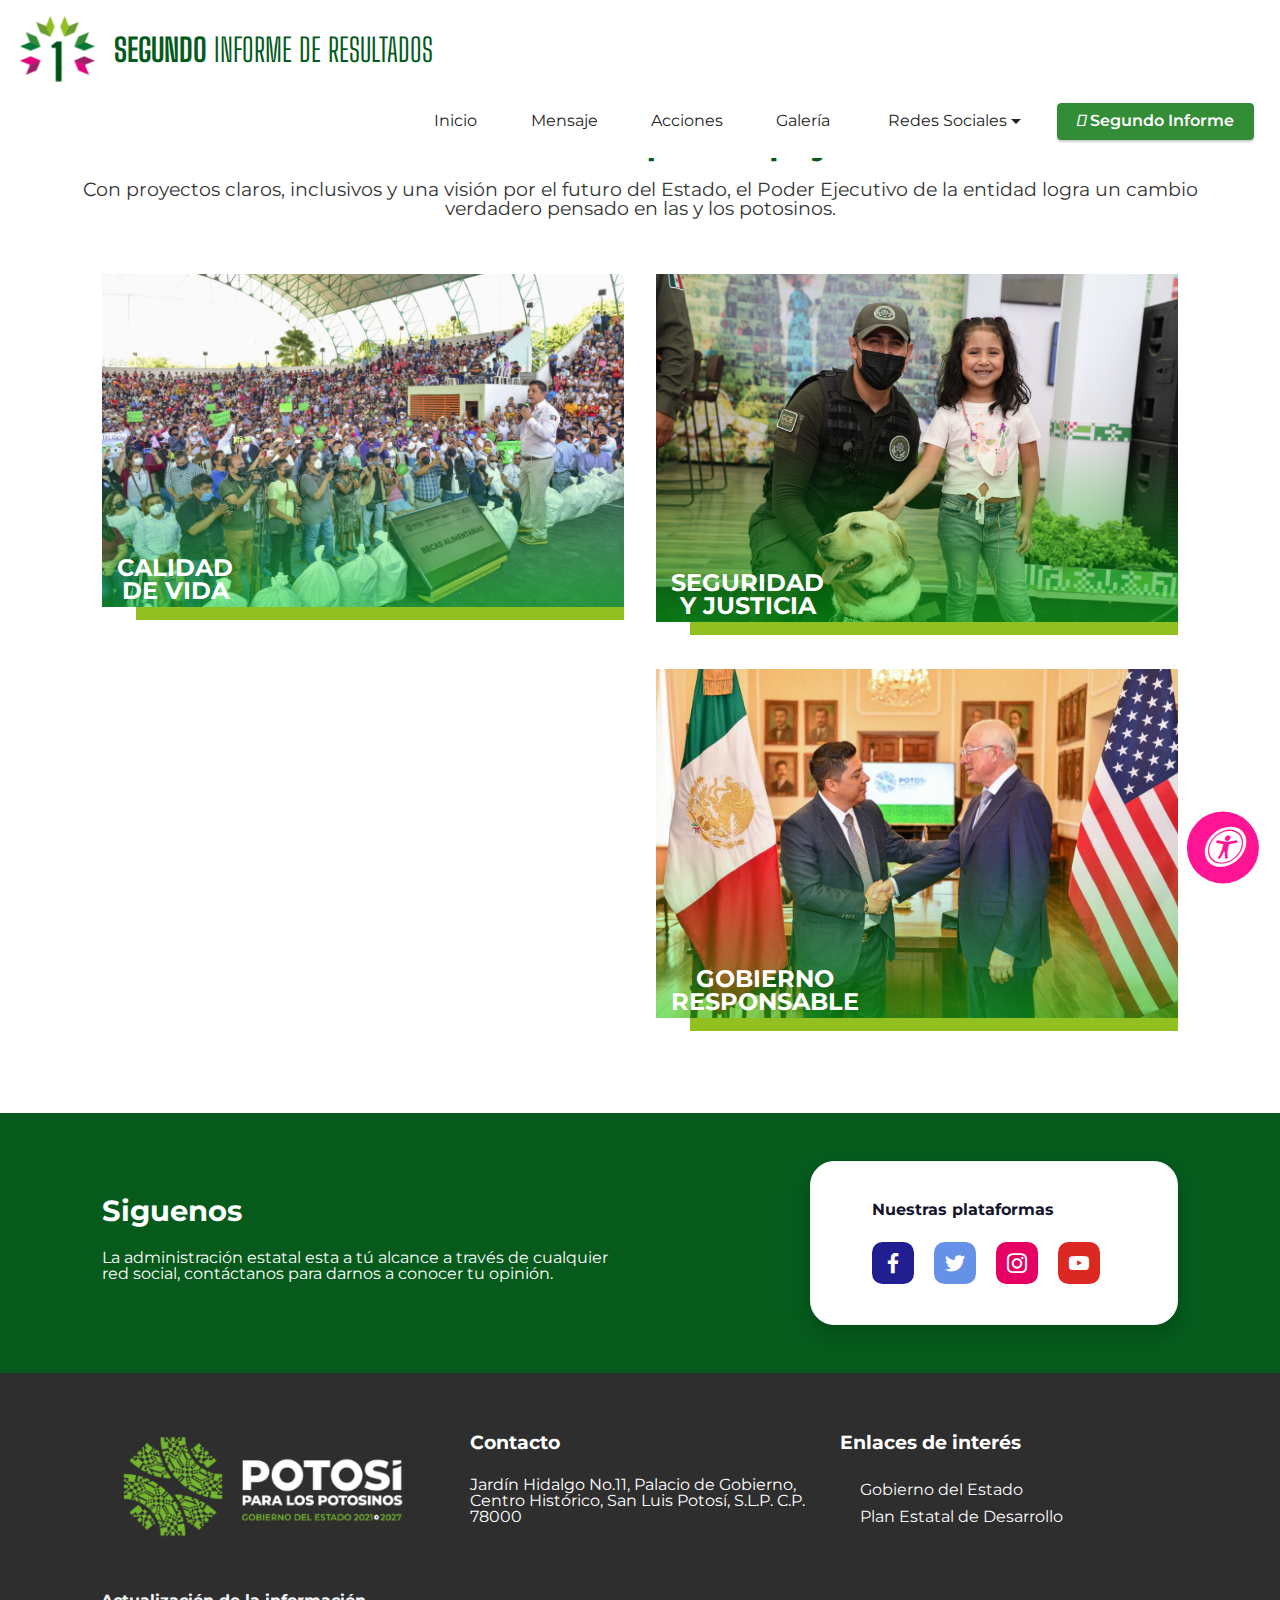
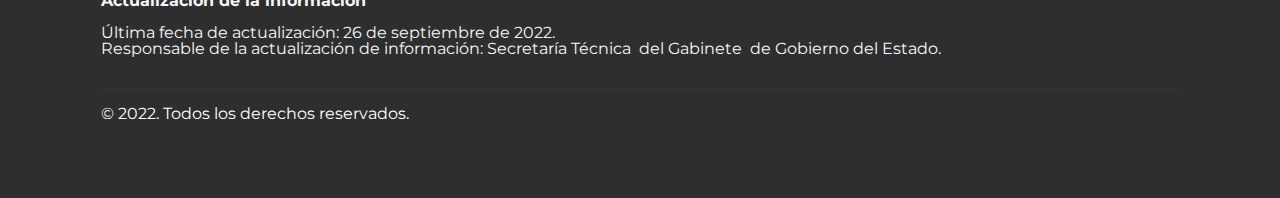
==== Acciones.html @ 7247e22e "Pagina prueba 2do informe" ====
<!DOCTYPE html>
<html  lang="es">
<head>
  
  <meta charset="UTF-8">
  <meta http-equiv="X-UA-Compatible" content="IE=edge">
  
  <meta name="twitter:card" content="summary_large_image"/>
  <meta name="twitter:image:src" content="">
  <meta property="og:image" content="">
  <meta name="twitter:title" content="Acciones">
  <meta name="viewport" content="width=device-width, initial-scale=1, minimum-scale=1">
  <link rel="shortcut icon" href="assets/images/logoinforme-360x360.png" type="image/x-icon">
  <meta name="description" content="">
  
  
  <title>Acciones</title>
  <link rel="stylesheet" href="assets/web/assets/mobirise-icons2/mobirise2.css">
  <link rel="stylesheet" href="assets/FontAwesome/css/font-awesome.css">
  <link rel="stylesheet" href="assets/tether/tether.min.css">
  <link rel="stylesheet" href="assets/bootstrap/css/bootstrap.min.css">
  <link rel="stylesheet" href="assets/bootstrap/css/bootstrap-grid.min.css">
  <link rel="stylesheet" href="assets/bootstrap/css/bootstrap-reboot.min.css">
  <link rel="stylesheet" href="assets/popup-overlay-plugin/style.css">
  <link rel="stylesheet" href="assets/dropdown/css/style.css">
  <link rel="stylesheet" href="assets/socicon/css/styles.css">
  <link rel="stylesheet" href="assets/recaptcha.css">
  <link rel="preload" href="https://fonts.googleapis.com/css?family=Montserrat:100,200,300,400,500,600,700,800,900,100i,200i,300i,400i,500i,600i,700i,800i,900i&display=swap" as="style" onload="this.onload=null;this.rel='stylesheet'">
  <noscript><link rel="stylesheet" href="https://fonts.googleapis.com/css?family=Montserrat:100,200,300,400,500,600,700,800,900,100i,200i,300i,400i,500i,600i,700i,800i,900i&display=swap"></noscript>
  <link rel="preload" as="style" href="assets/mobirise/css/mbr-additional.css"><link rel="stylesheet" href="assets/mobirise/css/mbr-additional.css" type="text/css">
  
  
  <link rel="stylesheet" href="https://cdnjs.cloudflare.com/ajax/libs/font-awesome/6.1.0/css/all.min.css" integrity="sha512-10/jx2EXwxxWqCLX/hHth/vu2KY3jCF70dCQB8TSgNjbCVAC/8vai53GfMDrO2Emgwccf2pJqxct9ehpzG+MTw==" crossorigin="anonymous" referrerpolicy="no-referrer" />

<link rel="stylesheet" href="https://cdnjs.cloudflare.com/ajax/libs/font-awesome/6.1.0/css/fontawesome.min.css" integrity="sha512-KVdV5HNnN1f6YOANbRuNxyCnqyPICKUmQusEkyeRg4X0p8K1xCdbHs32aA7pWo6WqMZk0wAzl29cItZh8oBPYQ==" crossorigin="anonymous" referrerpolicy="no-referrer" />

<link rel="stylesheet" href="./assets/theme/css/custom/mystyle.css">

<link href="https://cdn.jsdelivr.net/npm/gridjs/dist/theme/mermaid.min.css" rel="stylesheet">

<script src="./assets/theme/js/custom/videos.js"></script>

<script src="https://cdn.jsdelivr.net/npm/gridjs/dist/gridjs.umd.js"></script>

<link rel="stylesheet" href="./assets/theme/css/custom/jsound.css" type="text/css" media="all">

<link rel="stylesheet" href="./assets/theme/css/custom/asb.css" type="text/css" media="all">

<link rel="stylesheet" href="https://cdn.datatables.net/1.11.5/css/dataTables.bootstrap4.min.css" type="text/css">

<link rel="stylesheet" type="text/css" href="https://cdn.datatables.net/rowreorder/1.2.8/css/rowReorder.dataTables.min.css">

<link rel="stylesheet" type="text/css" href="https://cdn.datatables.net/responsive/2.2.9/css/responsive.dataTables.min.css">

<link rel="stylesheet" href="./assets/theme/css/custom/grid-gallery.css" type="text/css" media="all">


<link rel="stylesheet" href="./assets/theme/css/custom/venobox.css" type="text/css" media="all">

<link rel="stylesheet" href="https://fonts.googleapis.com/css?family=Big+Shoulders+Display:100,200,300,400,500,600,700,800,900&display=swap" as="style" onload="this.onload=null;this.rel='stylesheet'">
  

</head>
<body>

<!-- Analytics -->
<!-- Google tag (gtag.js) --> <script async src="https://www.googletagmanager.com/gtag/js?id=G-B7KTSKETK7"></script> <script> window.dataLayer = window.dataLayer || []; function gtag(){dataLayer.push(arguments);} gtag('js', new Date()); gtag('config', 'G-B7KTSKETK7'); </script>

<!-- Google tag (gtag.js) --> <script async src="https://www.googletagmanager.com/gtag/js?id=G-ZQW154LK5V"></script> <script> window.dataLayer = window.dataLayer || []; function gtag(){dataLayer.push(arguments);} gtag('js', new Date()); gtag('config', 'G-ZQW154LK5V'); </script>
<!-- /Analytics -->


  
  <section class="menu cid-teABCRlUrx" once="menu" id="menu2-fk">

    
    

    <nav class="navbar navbar-dropdown navbar-fixed-top navbar-expand-lg">
        <div class="navbar-brand">
            <span class="navbar-logo">
                <a href="index.html">
                    <img src="assets/images/logoinforme-360x360.png" alt="" style="height: 5.3rem;">
                </a>
            </span>
           <span class="navbar-caption-wrap"><a class="navbar-caption text-primary display-2" href="index.html"><strong>SEGUNDO&nbsp;</strong>INFORME DE RESULTADOS</a></span>
        </div>
        <button class="navbar-toggler" type="button" data-toggle="collapse" data-target="#navbarSupportedContent" aria-controls="navbarNavAltMarkup" aria-expanded="false" aria-label="Toggle navigation">
            <div class="hamburger">
                <span></span>
                <span></span>
                <span></span>
                <span></span>
            </div>
        </button>
      <div class="collapse navbar-collapse" id="navbarSupportedContent">
            <ul class="navbar-nav nav-dropdown" data-app-modern-menu="true"><li class="nav-item">
                    <a class="nav-link link text-black text-primary header1 cabecera1 mbr-semibold display-4" href="index.html">Inicio</a>
                </li>
                <li class="nav-item"><a class="nav-link link text-black text-primary header2 cabecera2 display-4" href="mensaje.html" aria-expanded="false">Mensaje</a></li><li class="nav-item"><a class="nav-link link text-black text-primary header2 cabecera display-4" href="Acciones.html" aria-expanded="false">Acciones</a></li>
                <li class="nav-item">
                    <a class="nav-link link text-black text-primary header3 cabecera3 display-4" href="Galeria.html" aria-expanded="false">Galería&nbsp;</a>
                </li><li class="nav-item dropdown"><a class="nav-link link text-black text-primary dropdown-toggle header9 cabecera4 display-4" href="#" aria-expanded="false" data-toggle="dropdown-submenu">Redes Sociales</a><div class="dropdown-menu"><a class="text-black text-primary dropdown-item header10 display-4" href="https://www.facebook.com/GobEdoSLP" aria-expanded="false">Facebook</a><a class="text-black text-primary dropdown-item header11 display-4" href="https://twitter.com/GobEdoSLP" aria-expanded="false">Twitter&nbsp;</a><a class="text-black text-primary dropdown-item header12 display-4" href="https://www.instagram.com/gobedoslp/?hl=es" aria-expanded="false">Instagram</a><a class="text-black text-primary dropdown-item header12 display-4" href="https://www.youtube.com/c/GobiernodelEstadoSanLuisPotosi" aria-expanded="false">Youtube</a></div></li></ul>
            
            <div class="navbar-buttons mbr-section-btn header13"><a class="btn btn-sm btn-secondary display-4" href="#" data-toggle="modal" data-bs-toggle="modal" data-target="#mbr-popup-g0" data-bs-target="#mbr-popup-g0"><i class="fa-solid fa-download"></i>&nbsp;Segundo Informe</a></div>
      </div>
    </nav>
</section>

<section class="article1 cid-tin61GkHq0" id="article1-2s0">

    

    

    <div class="container-fluid">
        <div class="row">
            <div class="col-12">
                <h3 class="mbr-section-subtitle mbr-fonts-style display-1"><span style="font-style: normal;"><strong><br>El Gobierno que te apoya</strong></span></h3>
                <h3 class="mbr-section-title mbr-fonts-style display-5">Con proyectos claros, inclusivos y una visión por el futuro del Estado, el Poder Ejecutivo de la entidad logra un cambio verdadero pensado en las y los potosinos.</h3>
            </div>
        </div>
    </div>
</section>

<section class="gallery6 mbr-gallery cid-tiyWsyxC08" id="gallery6-2t2">
    
    


    

    <div class="container">
        <div class="row">
            <div class="col-12">
                
            </div>
        </div>
    </div>

    <div class="container">
        <div class="row mbr-gallery mt-5">
            <div class="col-12 col-md-6 col-lg-6 item gallery-image active">
                <a href="calidad-vida-slp.html">
                <div class="item-wrapper container-texto-imagen img-gradient">
                    <img class="w-100" src="assets/images/01-menos-pobreza-portada-1076x686.jpg" alt="" data-slide-to="0" data-bs-slide-to="0">
                    <div class="bottom-left mbr-section-title mbr-bold mbr-fonts-style display-2">CALIDAD<br> DE  VIDA</div>
                    
                </div>
                    </a>
                <h6 class="mbr-item-subtitle mbr-fonts-style align-center mb-2 mt-2 display-7"></h6>
            </div><div class="col-12 col-md-6 col-lg-6 item gallery-image">
             <a href="paz-justicia-slp.html">
                <div class="item-wrapper container-texto-imagen img-gradient">
                   <img class="w-100" src="assets/images/portada.jpg" alt="" data-slide-to="1" data-bs-slide-to="1">
                    <div class="bottom-left mbr-section-title mbr-bold mbr-fonts-style display-2">SEGURIDAD <br>Y JUSTICIA</div>
                   
                </div>
                 </a>
                <h6 class="mbr-item-subtitle mbr-fonts-style align-center mb-2 mt-2 display-7"></h6>
            </div><div class="col-12 col-md-6 col-lg-6 item gallery-image">
             <a href="desarrollo-economia-slp.html">
                <div class="item-wrapper container-texto-imagen img-gradient">
                   <img class="w-100" src="assets/images/003-portada.jpg" alt="" data-slide-to="2" data-bs-slide-to="2">
                    <div class="bottom-left mbr-section-title mbr-bold mbr-fonts-style display-2">DESARROLLO <br>ECONOMICO</div>
                   
                </div>
                 </a>
                <h6 class="mbr-item-subtitle mbr-fonts-style align-center mb-2 mt-2 display-7"></h6>
            </div>
            
            
            <div class="col-12 col-md-6 col-lg-6 item gallery-image">
                <a href="gobierno-responsable-slp.html">
                <div class="item-wrapper container-texto-imagen img-gradient">
                    <img class="w-100" src="assets/images/portada-gobierno-responsable.jpg" alt="" data-slide-to="3" data-bs-slide-to="3">
                    <div class="bottom-left mbr-section-title mbr-bold mbr-fonts-style display-2">GOBIERNO <br>RESPONSABLE</div>
                   
                </div>
                    </a>
                <h6 class="mbr-item-subtitle mbr-fonts-style align-center mb-2 mt-2 display-7"></h6>
            </div>
        </div>

        <div class="modal mbr-slider" tabindex="-1" role="dialog" aria-hidden="true" id="tOsd5B1Y1N-modal">
            <div class="modal-dialog" role="document">
                <div class="modal-content">
                    <div class="modal-body">
                        <div class="carousel slide" id="lb-tOsd5B1Y1N" data-interval="5000">
                            <div class="carousel-inner">
                                <div class="carousel-item active">
                                    <img class="d-block w-100" src="assets/images/01-menos-pobreza-portada-1076x686.jpg" alt="">
                                </div><div class="carousel-item">
                                    <img class="d-block w-100" src="assets/images/portada.jpg" alt="">
                                </div><div class="carousel-item">
                                    <img class="d-block w-100" src="assets/images/003-portada.jpg" alt="">
                                </div>
                                
                                
                                <div class="carousel-item">
                                    <img class="d-block w-100" src="assets/images/portada-gobierno-responsable.jpg" alt="">
                                </div><div class="carousel-item">
                                    <img class="d-block w-100" src="file:///home/usi/.config/Mobirise.com/Mobirise/usi_002edesarrollo_0040sanluispotosi_002egob_002emx/addons/goalm5/components/gallery6/false" alt="">
                                </div><div class="carousel-item">
                                    <img class="d-block w-100" src="file:///home/usi/.config/Mobirise.com/Mobirise/usi_002edesarrollo_0040sanluispotosi_002egob_002emx/addons/goalm5/components" alt="">
                                </div>
                            </div>
                            <ol class="carousel-indicators">
                                <li data-slide-to="0" class="active" data-target="#lb-tOsd5B1Y1N" data-bs-slide-to="0"></li>
                                <li data-slide-to="1" data-target="#lb-tOsd5B1Y1N" data-bs-slide-to="1"></li>
                                <li data-slide-to="2" data-target="#lb-tOsd5B1Y1N" data-bs-slide-to="2"></li>
                                <li data-slide-to="3" data-target="#lb-tOsd5B1Y1N" data-bs-slide-to="3"></li><li data-slide-to="4" data-bs-slide-to="4" data-target="#lb-tOsd5B1Y1N"></li><li data-slide-to="5" data-bs-slide-to="5" data-target="#lb-tOsd5B1Y1N"></li>
                            </ol>
                            <a role="button" href="" class="close" data-dismiss="modal" aria-label="Close">
                            </a>
                            <a class="carousel-control-prev carousel-control" role="button" data-slide="prev" href="#lb-tOsd5B1Y1N">
                                <span class="mobi-mbri mobi-mbri-arrow-prev" aria-hidden="true"></span>
                                <span class="sr-only">Previous</span>
                            </a>
                            <a class="carousel-control-next carousel-control" role="button" data-slide="next" href="#lb-tOsd5B1Y1N">
                                <span class="mobi-mbri mobi-mbri-arrow-next" aria-hidden="true"></span>
                                <span class="sr-only">Next</span>
                            </a>
                        </div>
                    </div>
                </div>
            </div>
        </div>
    </div>
</section>

<section data-bs-version="5.1" class="features12 cid-tfEaxWrBeh" id="features12-ig">
    

    

    <div class="container">
        <div class="row justify-content-between">
            <div class="col-12 col-lg left">
                <h3 class="mbr-section-title mbr-fonts-style display-2"><strong>Siguenos</strong></h3>
                <h3 class="mbr-section-subtitle mbr-fonts-style display-4">
                    La administración estatal esta a tú alcance a través de cualquier red social, contáctanos para darnos a conocer tu opinión.</h3>
            </div>
            <div class="col-12 col-lg-auto">
                <div class="shadow">
                    <h5 class="card-text mbr-fonts-style display-7"><strong>Nuestras plataformas</strong></h5>

                    <div class="mbr-social-likes">
                        <span class="btn btn-social socicon-bg-youtube youtube mx-2">
                            <a href="https://www.facebook.com/GobEdoSLP"><span class="mbr-iconfont socicon-facebook socicon"></span></a>
                        </span>
                        <span class="btn btn-social socicon-bg-facebook facebook mx-2">
                            <a href="https://twitter.com/GobEdoSLP"><span class="mbr-iconfont socicon-twitter socicon"></span></a>
                        </span>
                        <span class="btn btn-social twitter socicon-bg-twitter mx-2">
                            <a href="https://www.instagram.com/gobedoslp/?hl=es"><span class="mbr-iconfont socicon-instagram socicon"></span></a>
                        </span>
                        <span class="btn btn-social pinterest socicon-bg-pinterest mx-2">
                            <a href="https://www.youtube.com/c/GobiernodelEstadoSanLuisPotosi"><span class="mbr-iconfont socicon-youtube socicon" style="color: rgb(255, 255, 255); fill: rgb(255, 255, 255);"></span></a>
                        </span>
                        
                    </div>
                </div>
            </div>
        </div>
    </div>
</section>

<section class="footer1 businessm4_footer1 cid-teABCQ9hAd" id="footer1-fj">

	

	

	<div class="container">
		<div class="media-container-row content text-white">
			<div class="col-12 col-lg-4 col-md-4">
				<div class="media-wrap">
					<a href="index.html">
						<img src="assets/images/logo-prueba2-1-378x128.png" alt="">
					</a>
				</div>
				
			</div>
			<div class="col-12 col-lg-3 mbr-fonts-style mbr-black col-lg-4 col-md-4">
				<h5 class="pb-3 column-title display-5"><strong>
					Contacto</strong></h5>
				<div class="contact-list display-7">
					
					
				<div class="list-item">
						
						<p>Jardín Hidalgo No.11, Palacio de Gobierno, Centro Histórico, San Luis Potosí, S.L.P. C.P. 78000</p>
					</div></div>
			</div>
			<div class="col-12 col-lg-3 mbr-fonts-style mbr-black col-lg-4 col-md-4">
				<h5 class="pb-3 column-title display-5"><strong>Enlaces de interés</strong></h5>
				<div class="mbr-text mbr-fonts-style display-7">
					<ul class="list">
						<li><a href="https://slp.gob.mx/sitionuevo/Paginas/Inicio.aspx" class="text-white" target="_blank">Gobierno del Estado</a></li><li><a href="https://ped.slp.gob.mx/" class="text-white" target="_blank">Plan Estatal de Desarrollo</a></li>
					</ul>
				</div>
			</div>
			
		</div>
        
        <div class="media-container-row content text-white pt-3">
		
			<div class="col-12 mbr-fonts-style mbr-black">
			
				<div class="contact-list display-7 ">
                    <!-- style="padding-right: 6rem!important" -->
                    <p class="mbr-fonts-style mbr-black logo-subtitle display-7 pf2"><strong>Actualización de la información</strong><strong><br></strong><br>Última fecha de actualización: 26 de septiembre de 2022.<br>Responsable de la actualización de información: Secretaría Técnica&nbsp; del Gabinete&nbsp; de Gobierno del Estado.</p>
					
                </div>
			</div>
			
			
		</div>

		<div class="footer-lower">
			<div class="media-container-row">
				<div class="col-sm-12">
					<hr>
				</div>
			</div>
			<div class="media-container-row mbr-black">
				<div class="col-sm-6 copyright">
					<p class="mbr-fonts-style display-7">© 2022. Todos los derechos reservados.</p>
				</div>
				<div class="col-md-6">
					
				</div>
			</div>
		</div>
	</div>
</section>

<div class="modal mbr-popup cid-teDXs1F2M5 fade" tabindex="-1" role="dialog" data-overlay-color="#000000" data-overlay-opacity="0.8" id="mbr-popup-g0" aria-hidden="true">
        <div class="modal-dialog modal-dialog-centered" role="document">
            <div class="modal-content">
                <div class="container position-static margin-center-pos">
                    <div class="modal-header pb-0">
                        <h5 class="modal-title mbr-fonts-style display-2"><strong>Descargar</strong><br></h5>
                        <button type="button" class="close d-flex" data-dismiss="modal" data-bs-dismiss="modal" aria-label="Close">
                            <svg version="1.1" xmlns="http://www.w3.org/2000/svg" width="23" height="23" viewBox="0 0 23 23" fill="currentColor">
                                <path d="M13.4 12l10.3 10.3-1.4 1.4L12 13.4 1.7 23.7.3 22.3 10.6 12 .3 1.7 1.7.3 12 10.6 22.3.3l1.4 1.4L13.4 12z">
                                </path>
                            </svg>
                        </button>
                    </div>

                    <div class="modal-body">
                        <p class="mbr-text mbr-fonts-style display-7">Versión del documento</p>

                        <div>
                            
                            

                            
                        </div>
                    </div>

                    <div class="modal-footer pt-0">
                        <div class="mbr-section-btn"><a class="btn btn-md btn-primary display-4" href="https://informegobierno1.s3.amazonaws.com/informe_cualitativo.pdf" target="_blank">&nbsp;INFORME&nbsp;CUALITATIVO     </a></div>
                                                <div class="mbr-section-btn"><a class="btn btn-md btn-primary display-4" href="https://informegobierno1.s3.amazonaws.com/informe_cuantitativo.pdf" target="_blank">INFORME CUANTITATIVO     </a></div>
                    </div>
                </div>
            </div>
        </div>
    </div>


<script src="assets/web/assets/jquery/jquery.min.js"></script>
  <script src="assets/popper/popper.min.js"></script>
  <script src="assets/tether/tether.min.js"></script>
  <script src="assets/bootstrap/js/bootstrap.min.js"></script>
  <script src="assets/smoothscroll/smooth-scroll.js"></script>
  <script src="assets/dropdown/js/nav-dropdown.js"></script>
  <script src="assets/dropdown/js/navbar-dropdown.js"></script>
  <script src="assets/touchswipe/jquery.touch-swipe.min.js"></script>
  <script src="assets/popup-plugin/script.js"></script>
  <script src="assets/popup-overlay-plugin/script.js"></script>
  <script src="assets/theme/js/script.js"></script>
  <script src="assets/formoid.min.js"></script>
  
  
  
  <script src="./assets/theme/js/custom/my.js"></script>

 

  <script type="text/javascript" src="./assets/theme/js/custom/asb.js"></script>


<script src="https://cdnjs.cloudflare.com/ajax/libs/chartjs-plugin-datalabels/2.0.0/chartjs-plugin-datalabels.min.js" integrity="sha512-R/QOHLpV1Ggq22vfDAWYOaMd5RopHrJNMxi8/lJu8Oihwi4Ho4BRFeiMiCefn9rasajKjnx9/fTQ/xkWnkDACg==" crossorigin="anonymous" referrerpolicy="no-referrer"></script>
  <script type="text/javascript">
    $('.jsound-1').jSound({        mini: true
    });
    $('.jsound-2').jSound({
        theme: 'dark'
    });
    $('.jsound-3').jSound({
        mini: true
    });
    </script>
<script type="text/javascript" src="./assets/theme/js/custom/venobox.min.js"></script>
        <script>
            $(document).ready(function(){
                $('.venobox').venobox({
                    closeColor: '#f4f4f4',
                    spinColor: '#f4f4f4',
                    arrowsColor: '#f4f4f4',
                    closeBackground: '#17191D',
                    overlayColor: 'rgba(23,25,29,0.8)'
                }); 
            });
        </script>
  <!-- jQuery für Bildwechsel -->
<script type="text/javascript" src="https://cdnjs.cloudflare.com/ajax/libs/hammer.js/2.0.8/hammer.min.js"></script>
<script type="text/javascript" src="https://www.mobirise-tutorials.com/LawyerM4-Tutorials/assets-image/js/jquery.images-compare.js"></script>
<script type="text/javascript">
    $(function () {
        var imagesCompareElement = $('.js-img-compare').imagesCompare();
        var imagesCompare = imagesCompareElement.data('imagesCompare');
        var events = imagesCompare.events();
        imagesCompare.on(events.changed, function (event) {
            console.log(events.changed);
            console.log(event.ratio);
            if (event.ratio < 0.4) {
                console.log('We see more than half of the back image');
            }
            if (event.ratio > 0.6) {
                console.log('We see more than half of the front image');
            }
            if (event.ratio <= 0) {
                console.log('We see completely back image');
            }
            if (event.ratio >= 1) {
                console.log('We see completely front image');
            }
        });
        $('.js-front-btn').on('click', function (event) {
            event.preventDefault();
            imagesCompare.setValue(1, true);
        });
        $('.js-back-btn').on('click', function (event) {
            event.preventDefault();
            imagesCompare.setValue(0, true);
        });
        $('.js-toggle-btn').on('click', function (event) {
            event.preventDefault();
            if (imagesCompare.getValue() >= 0 && imagesCompare.getValue() < 1) {
                imagesCompare.setValue(1, true);
            } else {
                imagesCompare.setValue(0, true);
            }
        });
    });
</script>

</body>
</html>
---- assets/web/assets/mobirise-icons2/mobirise2.css ----
@font-face {
  font-family: 'Moririse2';
  font-display: swap;
  src:  url('mobirise2.eot?f2bix4');
  src:  url('mobirise2.eot?f2bix4#iefix') format('embedded-opentype'),
    url('mobirise2.ttf?f2bix4') format('truetype'),
    url('mobirise2.woff?f2bix4') format('woff'),
    url('mobirise2.svg?f2bix4#mobirise2') format('svg');
  font-weight: normal;
  font-style: normal;
}

[class^="mobi-"], [class*=" mobi-"] {
  /* use !important to prevent issues with browser extensions that change fonts */
  font-family: 'Moririse2' !important;
  speak: none;
  font-style: normal;
  font-weight: normal;
  font-variant: normal;
  text-transform: none;
  line-height: 1;

  /* Better Font Rendering =========== */
  -webkit-font-smoothing: antialiased;
  -moz-osx-font-smoothing: grayscale;
}

.mobi-mbri-add-submenu:before {
  content: "\e900";
}
.mobi-mbri-alert:before {
  content: "\e901";
}
.mobi-mbri-align-center:before {
  content: "\e902";
}
.mobi-mbri-align-justify:before {
  content: "\e903";
}
.mobi-mbri-align-left:before {
  content: "\e904";
}
.mobi-mbri-align-right:before {
  content: "\e905";
}
.mobi-mbri-android:before {
  content: "\e906";
}
.mobi-mbri-apple:before {
  content: "\e907";
}
.mobi-mbri-arrow-down:before {
  content: "\e908";
}
.mobi-mbri-arrow-next:before {
  content: "\e909";
}
.mobi-mbri-arrow-prev:before {
  content: "\e90a";
}
.mobi-mbri-arrow-up:before {
  content: "\e90b";
}
.mobi-mbri-bold:before {
  content: "\e90c";
}
.mobi-mbri-bookmark:before {
  content: "\e90d";
}
.mobi-mbri-bootstrap:before {
  content: "\e90e";
}
.mobi-mbri-briefcase:before {
  content: "\e90f";
}
.mobi-mbri-browse:before {
  content: "\e910";
}
.mobi-mbri-bulleted-list:before {
  content: "\e911";
}
.mobi-mbri-calendar:before {
  content: "\e912";
}
.mobi-mbri-camera:before {
  content: "\e913";
}
.mobi-mbri-cart-add:before {
  content: "\e914";
}
.mobi-mbri-cart-full:before {
  content: "\e915";
}
.mobi-mbri-cash:before {
  content: "\e916";
}
.mobi-mbri-change-style:before {
  content: "\e917";
}
.mobi-mbri-chat:before {
  content: "\e918";
}
.mobi-mbri-clock:before {
  content: "\e919";
}
.mobi-mbri-close:before {
  content: "\e91a";
}
.mobi-mbri-cloud:before {
  content: "\e91b";
}
.mobi-mbri-code:before {
  content: "\e91c";
}
.mobi-mbri-contact-form:before {
  content: "\e91d";
}
.mobi-mbri-credit-card:before {
  content: "\e91e";
}
.mobi-mbri-cursor-click:before {
  content: "\e91f";
}
.mobi-mbri-cust-feedback:before {
  content: "\e920";
}
.mobi-mbri-database:before {
  content: "\e921";
}
.mobi-mbri-delivery:before {
  content: "\e922";
}
.mobi-mbri-desktop:before {
  content: "\e923";
}
.mobi-mbri-devices:before {
  content: "\e924";
}
.mobi-mbri-down:before {
  content: "\e925";
}
.mobi-mbri-download-2:before {
  content: "\e926";
}
.mobi-mbri-download:before {
  content: "\e927";
}
.mobi-mbri-drag-n-drop-2:before {
  content: "\e928";
}
.mobi-mbri-drag-n-drop:before {
  content: "\e929";
}
.mobi-mbri-edit-2:before {
  content: "\e92a";
}
.mobi-mbri-edit:before {
  content: "\e92b";
}
.mobi-mbri-error:before {
  content: "\e92c";
}
.mobi-mbri-extension:before {
  content: "\e92d";
}
.mobi-mbri-features:before {
  content: "\e92e";
}
.mobi-mbri-file:before {
  content: "\e92f";
}
.mobi-mbri-flag:before {
  content: "\e930";
}
.mobi-mbri-folder:before {
  content: "\e931";
}
.mobi-mbri-gift:before {
  content: "\e932";
}
.mobi-mbri-github:before {
  content: "\e933";
}
.mobi-mbri-globe-2:before {
  content: "\e934";
}
.mobi-mbri-globe:before {
  content: "\e935";
}
.mobi-mbri-growing-chart:before {
  content: "\e936";
}
.mobi-mbri-hearth:before {
  content: "\e937";
}
.mobi-mbri-help:before {
  content: "\e938";
}
.mobi-mbri-home:before {
  content: "\e939";
}
.mobi-mbri-hot-cup:before {
  content: "\e93a";
}
.mobi-mbri-idea:before {
  content: "\e93b";
}
.mobi-mbri-image-gallery:before {
  content: "\e93c";
}
.mobi-mbri-image-slider:before {
  content: "\e93d";
}
.mobi-mbri-info:before {
  content: "\e93e";
}
.mobi-mbri-italic:before {
  content: "\e93f";
}
.mobi-mbri-key:before {
  content: "\e940";
}
.mobi-mbri-laptop:before {
  content: "\e941";
}
.mobi-mbri-layers:before {
  content: "\e942";
}
.mobi-mbri-left-right:before {
  content: "\e943";
}
.mobi-mbri-left:before {
  content: "\e944";
}
.mobi-mbri-letter:before {
  content: "\e945";
}
.mobi-mbri-like:before {
  content: "\e946";
}
.mobi-mbri-link:before {
  content: "\e947";
}
.mobi-mbri-lock:before {
  content: "\e948";
}
.mobi-mbri-login:before {
  content: "\e949";
}
.mobi-mbri-logout:before {
  content: "\e94a";
}
.mobi-mbri-magic-stick:before {
  content: "\e94b";
}
.mobi-mbri-map-pin:before {
  content: "\e94c";
}
.mobi-mbri-menu:before {
  content: "\e94d";
}
.mobi-mbri-mobile-2:before {
  content: "\e94e";
}
.mobi-mbri-mobile-horizontal:before {
  content: "\e94f";
}
.mobi-mbri-mobile:before {
  content: "\e950";
}
.mobi-mbri-mobirise:before {
  content: "\e951";
}
.mobi-mbri-more-horizontal:before {
  content: "\e952";
}
.mobi-mbri-more-vertical:before {
  content: "\e953";
}
.mobi-mbri-music:before {
  content: "\e954";
}
.mobi-mbri-new-file:before {
  content: "\e955";
}
.mobi-mbri-numbered-list:before {
  content: "\e956";
}
.mobi-mbri-opened-folder:before {
  content: "\e957";
}
.mobi-mbri-pages:before {
  content: "\e958";
}
.mobi-mbri-paper-plane:before {
  content: "\e959";
}
.mobi-mbri-paperclip:before {
  content: "\e95a";
}
.mobi-mbri-phone:before {
  content: "\e95b";
}
.mobi-mbri-photo:before {
  content: "\e95c";
}
.mobi-mbri-photos:before {
  content: "\e95d";
}
.mobi-mbri-pin:before {
  content: "\e95e";
}
.mobi-mbri-play:before {
  content: "\e95f";
}
.mobi-mbri-plus:before {
  content: "\e960";
}
.mobi-mbri-preview:before {
  content: "\e961";
}
.mobi-mbri-print:before {
  content: "\e962";
}
.mobi-mbri-protect:before {
  content: "\e963";
}
.mobi-mbri-question:before {
  content: "\e964";
}
.mobi-mbri-quote-left:before {
  content: "\e965";
}
.mobi-mbri-quote-right:before {
  content: "\e966";
}
.mobi-mbri-redo:before {
  content: "\e967";
}
.mobi-mbri-refresh:before {
  content: "\e968";
}
.mobi-mbri-responsive-2:before {
  content: "\e969";
}
.mobi-mbri-responsive:before {
  content: "\e96a";
}
.mobi-mbri-right:before {
  content: "\e96b";
}
.mobi-mbri-rocket:before {
  content: "\e96c";
}
.mobi-mbri-sad-face:before {
  content: "\e96d";
}
.mobi-mbri-sale:before {
  content: "\e96e";
}
.mobi-mbri-save:before {
  content: "\e96f";
}
.mobi-mbri-search:before {
  content: "\e970";
}
.mobi-mbri-setting-2:before {
  content: "\e971";
}
.mobi-mbri-setting-3:before {
  content: "\e972";
}
.mobi-mbri-setting:before {
  content: "\e973";
}
.mobi-mbri-share:before {
  content: "\e974";
}
.mobi-mbri-shopping-bag:before {
  content: "\e975";
}
.mobi-mbri-shopping-basket:before {
  content: "\e976";
}
.mobi-mbri-shopping-cart:before {
  content: "\e977";
}
.mobi-mbri-sites:before {
  content: "\e978";
}
.mobi-mbri-smile-face:before {
  content: "\e979";
}
.mobi-mbri-speed:before {
  content: "\e97a";
}
.mobi-mbri-star:before {
  content: "\e97b";
}
.mobi-mbri-success:before {
  content: "\e97c";
}
.mobi-mbri-sun:before {
  content: "\e97d";
}
.mobi-mbri-sun2:before {
  content: "\e97e";
}
.mobi-mbri-tablet-vertical:before {
  content: "\e97f";
}
.mobi-mbri-tablet:before {
  content: "\e980";
}
.mobi-mbri-target:before {
  content: "\e981";
}
.mobi-mbri-timer:before {
  content: "\e982";
}
.mobi-mbri-to-ftp:before {
  content: "\e983";
}
.mobi-mbri-to-local-drive:before {
  content: "\e984";
}
.mobi-mbri-touch-swipe:before {
  content: "\e985";
}
.mobi-mbri-touch:before {
  content: "\e986";
}
.mobi-mbri-trash:before {
  content: "\e987";
}
.mobi-mbri-underline:before {
  content: "\e988";
}
.mobi-mbri-undo:before {
  content: "\e989";
}
.mobi-mbri-unlink:before {
  content: "\e98a";
}
.mobi-mbri-unlock:before {
  content: "\e98b";
}
.mobi-mbri-up-down:before {
  content: "\e98c";
}
.mobi-mbri-up:before {
  content: "\e98d";
}
.mobi-mbri-update:before {
  content: "\e98e";
}
.mobi-mbri-upload-2:before {
  content: "\e98f";
}
.mobi-mbri-upload:before {
  content: "\e990";
}
.mobi-mbri-user-2:before {
  content: "\e991";
}
.mobi-mbri-user:before {
  content: "\e992";
}
.mobi-mbri-users:before {
  content: "\e993";
}
.mobi-mbri-video-play:before {
  content: "\e994";
}
.mobi-mbri-video:before {
  content: "\e995";
}
.mobi-mbri-watch:before {
  content: "\e996";
}
.mobi-mbri-website-theme-2:before {
  content: "\e997";
}
.mobi-mbri-website-theme:before {
  content: "\e998";
}
.mobi-mbri-wifi:before {
  content: "\e999";
}
.mobi-mbri-windows:before {
  content: "\e99a";
}
.mobi-mbri-zoom-in:before {
  content: "\e99b";
}
.mobi-mbri-zoom-out:before {
  content: "\e99c";
}
---- assets/popup-overlay-plugin/style.css ----
html.is-builder .modal-backdrop.show {
    display: none !important;
}
---- assets/dropdown/css/style.css ----
.navbar-dropdown {
  left: 0;
  padding: 0;
  position: absolute;
  right: 0;
  top: 0;
  transition: all 0.45s ease;
  z-index: 1030;
  background: #282828; }
  .navbar-dropdown .navbar-logo {
    margin-right: 0.8rem;
    transition: margin 0.3s ease-in-out;
    vertical-align: middle; }
    .navbar-dropdown .navbar-logo img {
      height: 3.125rem;
      transition: all 0.3s ease-in-out; }
    .navbar-dropdown .navbar-logo.mbr-iconfont {
      font-size: 3.125rem;
      line-height: 3.125rem; }
  .navbar-dropdown .navbar-caption {
    font-weight: 700;
    white-space: normal;
    vertical-align: -4px;
    line-height: 3.125rem !important; }
    .navbar-dropdown .navbar-caption, .navbar-dropdown .navbar-caption:hover {
      color: inherit;
      text-decoration: none; }
  .navbar-dropdown .mbr-iconfont + .navbar-caption {
    vertical-align: -1px; }
  .navbar-dropdown.navbar-fixed-top {
    position: fixed; }
  .navbar-dropdown .navbar-brand span {
    vertical-align: -4px; }
  .navbar-dropdown.bg-color.transparent {
    background: none; }
  .navbar-dropdown.navbar-short .navbar-brand {
    padding: 0.625rem 0; }
    .navbar-dropdown.navbar-short .navbar-brand span {
      vertical-align: -1px; }
  .navbar-dropdown.navbar-short .navbar-caption {
    line-height: 2.375rem !important;
    vertical-align: -2px; }
  .navbar-dropdown.navbar-short .navbar-logo {
    margin-right: 0.5rem; }
    .navbar-dropdown.navbar-short .navbar-logo img {
      height: 2.375rem; }
    .navbar-dropdown.navbar-short .navbar-logo.mbr-iconfont {
      font-size: 2.375rem;
      line-height: 2.375rem; }
  .navbar-dropdown.navbar-short .mbr-table-cell {
    height: 3.625rem; }
  .navbar-dropdown .navbar-close {
    left: 0.6875rem;
    position: fixed;
    top: 0.75rem;
    z-index: 1000; }
  .navbar-dropdown .hamburger-icon {
    content: "";
    display: inline-block;
    vertical-align: middle;
    width: 16px;
    -webkit-box-shadow: 0 -6px 0 1px #282828,0 0 0 1px #282828,0 6px 0 1px #282828;
    -moz-box-shadow: 0 -6px 0 1px #282828,0 0 0 1px #282828,0 6px 0 1px #282828;
    box-shadow: 0 -6px 0 1px #282828,0 0 0 1px #282828,0 6px 0 1px #282828; }

.dropdown-menu .dropdown-toggle[data-toggle="dropdown-submenu"]::after {
  border-bottom: 0.35em solid transparent;
  border-left: 0.35em solid;
  border-right: 0;
  border-top: 0.35em solid transparent;
  margin-left: 0.3rem; }

.dropdown-menu .dropdown-item:focus {
  outline: 0; }

.nav-dropdown {
  font-size: 0.75rem;
  font-weight: 500;
  height: auto !important; }
  .nav-dropdown .nav-btn {
    padding-left: 1rem; }
  .nav-dropdown .link {
    margin: .667em 1.667em;
    font-weight: 500;
    padding: 0;
    transition: color .2s ease-in-out; }
    .nav-dropdown .link.dropdown-toggle {
      margin-right: 2.583em; }
      .nav-dropdown .link.dropdown-toggle::after {
        margin-left: .25rem;
        border-top: 0.35em solid;
        border-right: 0.35em solid transparent;
        border-left: 0.35em solid transparent;
        border-bottom: 0; }
      .nav-dropdown .link.dropdown-toggle[aria-expanded="true"] {
        margin: 0;
        padding: 0.667em 3.263em  0.667em 1.667em; }
  .nav-dropdown .link::after,
  .nav-dropdown .dropdown-item::after {
    color: inherit; }
  .nav-dropdown .btn {
    font-size: 0.75rem;
    font-weight: 700;
    letter-spacing: 0;
    margin-bottom: 0;
    padding-left: 1.25rem;
    padding-right: 1.25rem; }
  .nav-dropdown .dropdown-menu {
    border-radius: 0;
    border: 0;
    left: 0;
    margin: 0;
    padding-bottom: 1.25rem;
    padding-top: 1.25rem;
    position: relative; }
  .nav-dropdown .dropdown-submenu {
    margin-left: 0.125rem;
    top: 0; }
  .nav-dropdown .dropdown-item {
    font-weight: 500;
    line-height: 2;
    padding: 0.3846em 4.615em 0.3846em 1.5385em;
    position: relative;
    transition: color .2s ease-in-out, background-color .2s ease-in-out; }
    .nav-dropdown .dropdown-item::after {
      margin-top: -0.3077em;
      position: absolute;
      right: 1.1538em;
      top: 50%; }
    .nav-dropdown .dropdown-item:focus, .nav-dropdown .dropdown-item:hover {
      background: none; }

@media (max-width: 767px) {
  .nav-dropdown.navbar-toggleable-sm {
    bottom: 0;
    display: none;
    left: 0;
    overflow-x: hidden;
    position: fixed;
    top: 0;
    transform: translateX(-100%);
    -ms-transform: translateX(-100%);
    -webkit-transform: translateX(-100%);
    width: 18.75rem;
    z-index: 999; } }
.nav-dropdown.navbar-toggleable-xl {
  bottom: 0;
  display: none;
  left: 0;
  overflow-x: hidden;
  position: fixed;
  top: 0;
  transform: translateX(-100%);
  -ms-transform: translateX(-100%);
  -webkit-transform: translateX(-100%);
  width: 18.75rem;
  z-index: 999; }

.nav-dropdown-sm {
  display: block !important;
  overflow-x: hidden;
  overflow: auto;
  padding-top: 3.875rem; }
  .nav-dropdown-sm::after {
    content: "";
    display: block;
    height: 3rem;
    width: 100%; }
  .nav-dropdown-sm.collapse.in ~ .navbar-close {
    display: block !important; }
  .nav-dropdown-sm.collapsing, .nav-dropdown-sm.collapse.in {
    transform: translateX(0);
    -ms-transform: translateX(0);
    -webkit-transform: translateX(0);
    transition: all 0.25s ease-out;
    -webkit-transition: all 0.25s ease-out;
    background: #282828; }
  .nav-dropdown-sm.collapsing[aria-expanded="false"] {
    transform: translateX(-100%);
    -ms-transform: translateX(-100%);
    -webkit-transform: translateX(-100%); }
  .nav-dropdown-sm .nav-item {
    display: block;
    margin-left: 0 !important;
    padding-left: 0; }
  .nav-dropdown-sm .link,
  .nav-dropdown-sm .dropdown-item {
    border-top: 1px dotted rgba(255, 255, 255, 0.1);
    font-size: 0.8125rem;
    line-height: 1.6;
    margin: 0 !important;
    padding: 0.875rem 2.4rem 0.875rem 1.5625rem !important;
    position: relative;
    white-space: normal; }
    .nav-dropdown-sm .link:focus, .nav-dropdown-sm .link:hover,
    .nav-dropdown-sm .dropdown-item:focus,
    .nav-dropdown-sm .dropdown-item:hover {
      background: rgba(0, 0, 0, 0.2) !important;
      color: #c0a375; }
  .nav-dropdown-sm .nav-btn {
    position: relative;
    padding: 1.5625rem 1.5625rem 0 1.5625rem; }
    .nav-dropdown-sm .nav-btn::before {
      border-top: 1px dotted rgba(255, 255, 255, 0.1);
      content: "";
      left: 0;
      position: absolute;
      top: 0;
      width: 100%; }
    .nav-dropdown-sm .nav-btn + .nav-btn {
      padding-top: 0.625rem; }
      .nav-dropdown-sm .nav-btn + .nav-btn::before {
        display: none; }
  .nav-dropdown-sm .btn {
    padding: 0.625rem 0; }
  .nav-dropdown-sm .dropdown-toggle[data-toggle="dropdown-submenu"]::after {
    margin-left: .25rem;
    border-top: 0.35em solid;
    border-right: 0.35em solid transparent;
    border-left: 0.35em solid transparent;
    border-bottom: 0; }
  .nav-dropdown-sm .dropdown-toggle[data-toggle="dropdown-submenu"][aria-expanded="true"]::after {
    border-top: 0;
    border-right: 0.35em solid transparent;
    border-left: 0.35em solid transparent;
    border-bottom: 0.35em solid; }
  .nav-dropdown-sm .dropdown-menu {
    margin: 0;
    padding: 0;
    position: relative;
    top: 0;
    left: 0;
    width: 100%;
    border: 0;
    float: none;
    border-radius: 0;
    background: none; }
  .nav-dropdown-sm .dropdown-submenu {
    left: 100%;
    margin-left: 0.125rem;
    margin-top: -1.25rem;
    top: 0; }

.navbar-toggleable-sm .nav-dropdown .dropdown-menu {
  position: absolute; }

.navbar-toggleable-sm .nav-dropdown .dropdown-submenu {
  left: 100%;
  margin-left: 0.125rem;
  margin-top: -1.25rem;
  top: 0; }

.navbar-toggleable-sm.opened .nav-dropdown .dropdown-menu {
  position: relative; }

.navbar-toggleable-sm.opened .nav-dropdown .dropdown-submenu {
  left: 0;
  margin-left: 00rem;
  margin-top: 0rem;
  top: 0; }

.is-builder .nav-dropdown.collapsing {
  transition: none !important; }

/*# sourceMappingURL=style.css.map */
---- assets/socicon/css/styles.css ----
@charset "UTF-8";

@font-face {
  font-family: 'Socicon';
  src:  url('../fonts/socicon.eot');
  src:  url('../fonts/socicon.eot?#iefix') format('embedded-opentype'),
    url('../fonts/socicon.woff2') format('woff2'),
    url('../fonts/socicon.ttf') format('truetype'),
    url('../fonts/socicon.woff') format('woff'),
    url('../fonts/socicon.svg#socicon') format('svg');
  font-weight: normal;
  font-style: normal;
}

[data-icon]:before {
  font-family: "socicon" !important;
  content: attr(data-icon);
  font-style: normal !important;
  font-weight: normal !important;
  font-variant: normal !important;
  text-transform: none !important;
  speak: none;
  line-height: 1;
  -webkit-font-smoothing: antialiased;
  -moz-osx-font-smoothing: grayscale;
}

[class^="socicon-"], [class*=" socicon-"] {
  /* use !important to prevent issues with browser extensions that change fonts */
  font-family: 'Socicon' !important;
  speak: none;
  font-style: normal;
  font-weight: normal;
  font-variant: normal;
  text-transform: none;
  line-height: 1;

  /* Better Font Rendering =========== */
  -webkit-font-smoothing: antialiased;
  -moz-osx-font-smoothing: grayscale;
}

.socicon-eitaa:before {
  content: "\e97c";
}
.socicon-soroush:before {
  content: "\e97d";
}
.socicon-bale:before {
  content: "\e97e";
}
.socicon-zazzle:before {
  content: "\e97b";
}
.socicon-society6:before {
  content: "\e97a";
}
.socicon-redbubble:before {
  content: "\e979";
}
.socicon-avvo:before {
  content: "\e978";
}
.socicon-stitcher:before {
  content: "\e977";
}
.socicon-googlehangouts:before {
  content: "\e974";
}
.socicon-dlive:before {
  content: "\e975";
}
.socicon-vsco:before {
  content: "\e976";
}
.socicon-flipboard:before {
  content: "\e973";
}
.socicon-ubuntu:before {
  content: "\e958";
}
.socicon-artstation:before {
  content: "\e959";
}
.socicon-invision:before {
  content: "\e95a";
}
.socicon-torial:before {
  content: "\e95b";
}
.socicon-collectorz:before {
  content: "\e95c";
}
.socicon-seenthis:before {
  content: "\e95d";
}
.socicon-googleplaymusic:before {
  content: "\e95e";
}
.socicon-debian:before {
  content: "\e95f";
}
.socicon-filmfreeway:before {
  content: "\e960";
}
.socicon-gnome:before {
  content: "\e961";
}
.socicon-itchio:before {
  content: "\e962";
}
.socicon-jamendo:before {
  content: "\e963";
}
.socicon-mix:before {
  content: "\e964";
}
.socicon-sharepoint:before {
  content: "\e965";
}
.socicon-tinder:before {
  content: "\e966";
}
.socicon-windguru:before {
  content: "\e967";
}
.socicon-cdbaby:before {
  content: "\e968";
}
.socicon-elementaryos:before {
  content: "\e969";
}
.socicon-stage32:before {
  content: "\e96a";
}
.socicon-tiktok:before {
  content: "\e96b";
}
.socicon-gitter:before {
  content: "\e96c";
}
.socicon-letterboxd:before {
  content: "\e96d";
}
.socicon-threema:before {
  content: "\e96e";
}
.socicon-splice:before {
  content: "\e96f";
}
.socicon-metapop:before {
  content: "\e970";
}
.socicon-naver:before {
  content: "\e971";
}
.socicon-remote:before {
  content: "\e972";
}
.socicon-internet:before {
  content: "\e957";
}
.socicon-moddb:before {
  content: "\e94b";
}
.socicon-indiedb:before {
  content: "\e94c";
}
.socicon-traxsource:before {
  content: "\e94d";
}
.socicon-gamefor:before {
  content: "\e94e";
}
.socicon-pixiv:before {
  content: "\e94f";
}
.socicon-myanimelist:before {
  content: "\e950";
}
.socicon-blackberry:before {
  content: "\e951";
}
.socicon-wickr:before {
  content: "\e952";
}
.socicon-spip:before {
  content: "\e953";
}
.socicon-napster:before {
  content: "\e954";
}
.socicon-beatport:before {
  content: "\e955";
}
.socicon-hackerone:before {
  content: "\e956";
}
.socicon-hackernews:before {
  content: "\e946";
}
.socicon-smashwords:before {
  content: "\e947";
}
.socicon-kobo:before {
  content: "\e948";
}
.socicon-bookbub:before {
  content: "\e949";
}
.socicon-mailru:before {
  content: "\e94a";
}
.socicon-gitlab:before {
  content: "\e945";
}
.socicon-instructables:before {
  content: "\e944";
}
.socicon-portfolio:before {
  content: "\e943";
}
.socicon-codered:before {
  content: "\e940";
}
.socicon-origin:before {
  content: "\e941";
}
.socicon-nextdoor:before {
  content: "\e942";
}
.socicon-udemy:before {
  content: "\e93f";
}
.socicon-livemaster:before {
  content: "\e93e";
}
.socicon-crunchbase:before {
  content: "\e93b";
}
.socicon-homefy:before {
  content: "\e93c";
}
.socicon-calendly:before {
  content: "\e93d";
}
.socicon-realtor:before {
  content: "\e90f";
}
.socicon-tidal:before {
  content: "\e910";
}
.socicon-qobuz:before {
  content: "\e911";
}
.socicon-natgeo:before {
  content: "\e912";
}
.socicon-mastodon:before {
  content: "\e913";
}
.socicon-unsplash:before {
  content: "\e914";
}
.socicon-homeadvisor:before {
  content: "\e915";
}
.socicon-angieslist:before {
  content: "\e916";
}
.socicon-codepen:before {
  content: "\e917";
}
.socicon-slack:before {
  content: "\e918";
}
.socicon-openaigym:before {
  content: "\e919";
}
.socicon-logmein:before {
  content: "\e91a";
}
.socicon-fiverr:before {
  content: "\e91b";
}
.socicon-gotomeeting:before {
  content: "\e91c";
}
.socicon-aliexpress:before {
  content: "\e91d";
}
.socicon-guru:before {
  content: "\e91e";
}
.socicon-appstore:before {
  content: "\e91f";
}
.socicon-homes:before {
  content: "\e920";
}
.socicon-zoom:before {
  content: "\e921";
}
.socicon-alibaba:before {
  content: "\e922";
}
.socicon-craigslist:before {
  content: "\e923";
}
.socicon-wix:before {
  content: "\e924";
}
.socicon-redfin:before {
  content: "\e925";
}
.socicon-googlecalendar:before {
  content: "\e926";
}
.socicon-shopify:before {
  content: "\e927";
}
.socicon-freelancer:before {
  content: "\e928";
}
.socicon-seedrs:before {
  content: "\e929";
}
.socicon-bing:before {
  content: "\e92a";
}
.socicon-doodle:before {
  content: "\e92b";
}
.socicon-bonanza:before {
  content: "\e92c";
}
.socicon-squarespace:before {
  content: "\e92d";
}
.socicon-toptal:before {
  content: "\e92e";
}
.socicon-gust:before {
  content: "\e92f";
}
.socicon-ask:before {
  content: "\e930";
}
.socicon-trulia:before {
  content: "\e931";
}
.socicon-loomly:before {
  content: "\e932";
}
.socicon-ghost:before {
  content: "\e933";
}
.socicon-upwork:before {
  content: "\e934";
}
.socicon-fundable:before {
  content: "\e935";
}
.socicon-booking:before {
  content: "\e936";
}
.socicon-googlemaps:before {
  content: "\e937";
}
.socicon-zillow:before {
  content: "\e938";
}
.socicon-niconico:before {
  content: "\e939";
}
.socicon-toneden:before {
  content: "\e93a";
}
.socicon-augment:before {
  content: "\e908";
}
.socicon-bitbucket:before {
  content: "\e909";
}
.socicon-fyuse:before {
  content: "\e90a";
}
.socicon-yt-gaming:before {
  content: "\e90b";
}
.socicon-sketchfab:before {
  content: "\e90c";
}
.socicon-mobcrush:before {
  content: "\e90d";
}
.socicon-microsoft:before {
  content: "\e90e";
}
.socicon-pandora:before {
  content: "\e907";
}
.socicon-messenger:before {
  content: "\e906";
}
.socicon-gamewisp:before {
  content: "\e905";
}
.socicon-bloglovin:before {
  content: "\e904";
}
.socicon-tunein:before {
  content: "\e903";
}
.socicon-gamejolt:before {
  content: "\e901";
}
.socicon-trello:before {
  content: "\e902";
}
.socicon-spreadshirt:before {
  content: "\e900";
}
.socicon-500px:before {
  content: "\e000";
}
.socicon-8tracks:before {
  content: "\e001";
}
.socicon-airbnb:before {
  content: "\e002";
}
.socicon-alliance:before {
  content: "\e003";
}
.socicon-amazon:before {
  content: "\e004";
}
.socicon-amplement:before {
  content: "\e005";
}
.socicon-android:before {
  content: "\e006";
}
.socicon-angellist:before {
  content: "\e007";
}
.socicon-apple:before {
  content: "\e008";
}
.socicon-appnet:before {
  content: "\e009";
}
.socicon-baidu:before {
  content: "\e00a";
}
.socicon-bandcamp:before {
  content: "\e00b";
}
.socicon-battlenet:before {
  content: "\e00c";
}
.socicon-mixer:before {
  content: "\e00d";
}
.socicon-bebee:before {
  content: "\e00e";
}
.socicon-bebo:before {
  content: "\e00f";
}
.socicon-behance:before {
  content: "\e010";
}
.socicon-blizzard:before {
  content: "\e011";
}
.socicon-blogger:before {
  content: "\e012";
}
.socicon-buffer:before {
  content: "\e013";
}
.socicon-chrome:before {
  content: "\e014";
}
.socicon-coderwall:before {
  content: "\e015";
}
.socicon-curse:before {
  content: "\e016";
}
.socicon-dailymotion:before {
  content: "\e017";
}
.socicon-deezer:before {
  content: "\e018";
}
.socicon-delicious:before {
  content: "\e019";
}
.socicon-deviantart:before {
  content: "\e01a";
}
.socicon-diablo:before {
  content: "\e01b";
}
.socicon-digg:before {
  content: "\e01c";
}
.socicon-discord:before {
  content: "\e01d";
}
.socicon-disqus:before {
  content: "\e01e";
}
.socicon-douban:before {
  content: "\e01f";
}
.socicon-draugiem:before {
  content: "\e020";
}
.socicon-dribbble:before {
  content: "\e021";
}
.socicon-drupal:before {
  content: "\e022";
}
.socicon-ebay:before {
  content: "\e023";
}
.socicon-ello:before {
  content: "\e024";
}
.socicon-endomodo:before {
  content: "\e025";
}
.socicon-envato:before {
  content: "\e026";
}
.socicon-etsy:before {
  content: "\e027";
}
.socicon-facebook:before {
  content: "\e028";
}
.socicon-feedburner:before {
  content: "\e029";
}
.socicon-filmweb:before {
  content: "\e02a";
}
.socicon-firefox:before {
  content: "\e02b";
}
.socicon-flattr:before {
  content: "\e02c";
}
.socicon-flickr:before {
  content: "\e02d";
}
.socicon-formulr:before {
  content: "\e02e";
}
.socicon-forrst:before {
  content: "\e02f";
}
.socicon-foursquare:before {
  content: "\e030";
}
.socicon-friendfeed:before {
  content: "\e031";
}
.socicon-github:before {
  content: "\e032";
}
.socicon-goodreads:before {
  content: "\e033";
}
.socicon-google:before {
  content: "\e034";
}
.socicon-googlescholar:before {
  content: "\e035";
}
.socicon-googlegroups:before {
  content: "\e036";
}
.socicon-googlephotos:before {
  content: "\e037";
}
.socicon-googleplus:before {
  content: "\e038";
}
.socicon-grooveshark:before {
  content: "\e039";
}
.socicon-hackerrank:before {
  content: "\e03a";
}
.socicon-hearthstone:before {
  content: "\e03b";
}
.socicon-hellocoton:before {
  content: "\e03c";
}
.socicon-heroes:before {
  content: "\e03d";
}
.socicon-smashcast:before {
  content: "\e03e";
}
.socicon-horde:before {
  content: "\e03f";
}
.socicon-houzz:before {
  content: "\e040";
}
.socicon-icq:before {
  content: "\e041";
}
.socicon-identica:before {
  content: "\e042";
}
.socicon-imdb:before {
  content: "\e043";
}
.socicon-instagram:before {
  content: "\e044";
}
.socicon-issuu:before {
  content: "\e045";
}
.socicon-istock:before {
  content: "\e046";
}
.socicon-itunes:before {
  content: "\e047";
}
.socicon-keybase:before {
  content: "\e048";
}
.socicon-lanyrd:before {
  content: "\e049";
}
.socicon-lastfm:before {
  content: "\e04a";
}
.socicon-line:before {
  content: "\e04b";
}
.socicon-linkedin:before {
  content: "\e04c";
}
.socicon-livejournal:before {
  content: "\e04d";
}
.socicon-lyft:before {
  content: "\e04e";
}
.socicon-macos:before {
  content: "\e04f";
}
.socicon-mail:before {
  content: "\e050";
}
.socicon-medium:before {
  content: "\e051";
}
.socicon-meetup:before {
  content: "\e052";
}
.socicon-mixcloud:before {
  content: "\e053";
}
.socicon-modelmayhem:before {
  content: "\e054";
}
.socicon-mumble:before {
  content: "\e055";
}
.socicon-myspace:before {
  content: "\e056";
}
.socicon-newsvine:before {
  content: "\e057";
}
.socicon-nintendo:before {
  content: "\e058";
}
.socicon-npm:before {
  content: "\e059";
}
.socicon-odnoklassniki:before {
  content: "\e05a";
}
.socicon-openid:before {
  content: "\e05b";
}
.socicon-opera:before {
  content: "\e05c";
}
.socicon-outlook:before {
  content: "\e05d";
}
.socicon-overwatch:before {
  content: "\e05e";
}
.socicon-patreon:before {
  content: "\e05f";
}
.socicon-paypal:before {
  content: "\e060";
}
.socicon-periscope:before {
  content: "\e061";
}
.socicon-persona:before {
  content: "\e062";
}
.socicon-pinterest:before {
  content: "\e063";
}
.socicon-play:before {
  content: "\e064";
}
.socicon-player:before {
  content: "\e065";
}
.socicon-playstation:before {
  content: "\e066";
}
.socicon-pocket:before {
  content: "\e067";
}
.socicon-qq:before {
  content: "\e068";
}
.socicon-quora:before {
  content: "\e069";
}
.socicon-raidcall:before {
  content: "\e06a";
}
.socicon-ravelry:before {
  content: "\e06b";
}
.socicon-reddit:before {
  content: "\e06c";
}
.socicon-renren:before {
  content: "\e06d";
}
.socicon-researchgate:before {
  content: "\e06e";
}
.socicon-residentadvisor:before {
  content: "\e06f";
}
.socicon-reverbnation:before {
  content: "\e070";
}
.socicon-rss:before {
  content: "\e071";
}
.socicon-sharethis:before {
  content: "\e072";
}
.socicon-skype:before {
  content: "\e073";
}
.socicon-slideshare:before {
  content: "\e074";
}
.socicon-smugmug:before {
  content: "\e075";
}
.socicon-snapchat:before {
  content: "\e076";
}
.socicon-songkick:before {
  content: "\e077";
}
.socicon-soundcloud:before {
  content: "\e078";
}
.socicon-spotify:before {
  content: "\e079";
}
.socicon-stackexchange:before {
  content: "\e07a";
}
.socicon-stackoverflow:before {
  content: "\e07b";
}
.socicon-starcraft:before {
  content: "\e07c";
}
.socicon-stayfriends:before {
  content: "\e07d";
}
.socicon-steam:before {
  content: "\e07e";
}
.socicon-storehouse:before {
  content: "\e07f";
}
.socicon-strava:before {
  content: "\e080";
}
.socicon-streamjar:before {
  content: "\e081";
}
.socicon-stumbleupon:before {
  content: "\e082";
}
.socicon-swarm:before {
  content: "\e083";
}
.socicon-teamspeak:before {
  content: "\e084";
}
.socicon-teamviewer:before {
  content: "\e085";
}
.socicon-technorati:before {
  content: "\e086";
}
.socicon-telegram:before {
  content: "\e087";
}
.socicon-tripadvisor:before {
  content: "\e088";
}
.socicon-tripit:before {
  content: "\e089";
}
.socicon-triplej:before {
  content: "\e08a";
}
.socicon-tumblr:before {
  content: "\e08b";
}
.socicon-twitch:before {
  content: "\e08c";
}
.socicon-twitter:before {
  content: "\e08d";
}
.socicon-uber:before {
  content: "\e08e";
}
.socicon-ventrilo:before {
  content: "\e08f";
}
.socicon-viadeo:before {
  content: "\e090";
}
.socicon-viber:before {
  content: "\e091";
}
.socicon-viewbug:before {
  content: "\e092";
}
.socicon-vimeo:before {
  content: "\e093";
}
.socicon-vine:before {
  content: "\e094";
}
.socicon-vkontakte:before {
  content: "\e095";
}
.socicon-warcraft:before {
  content: "\e096";
}
.socicon-wechat:before {
  content: "\e097";
}
.socicon-weibo:before {
  content: "\e098";
}
.socicon-whatsapp:before {
  content: "\e099";
}
.socicon-wikipedia:before {
  content: "\e09a";
}
.socicon-windows:before {
  content: "\e09b";
}
.socicon-wordpress:before {
  content: "\e09c";
}
.socicon-wykop:before {
  content: "\e09d";
}
.socicon-xbox:before {
  content: "\e09e";
}
.socicon-xing:before {
  content: "\e09f";
}
.socicon-yahoo:before {
  content: "\e0a0";
}
.socicon-yammer:before {
  content: "\e0a1";
}
.socicon-yandex:before {
  content: "\e0a2";
}
.socicon-yelp:before {
  content: "\e0a3";
}
.socicon-younow:before {
  content: "\e0a4";
}
.socicon-youtube:before {
  content: "\e0a5";
}
.socicon-zapier:before {
  content: "\e0a6";
}
.socicon-zerply:before {
  content: "\e0a7";
}
.socicon-zomato:before {
  content: "\e0a8";
}
.socicon-zynga:before {
  content: "\e0a9";
}
---- assets/recaptcha.css ----
.grecaptcha-badge{
	visibility: collapse !important;  
}
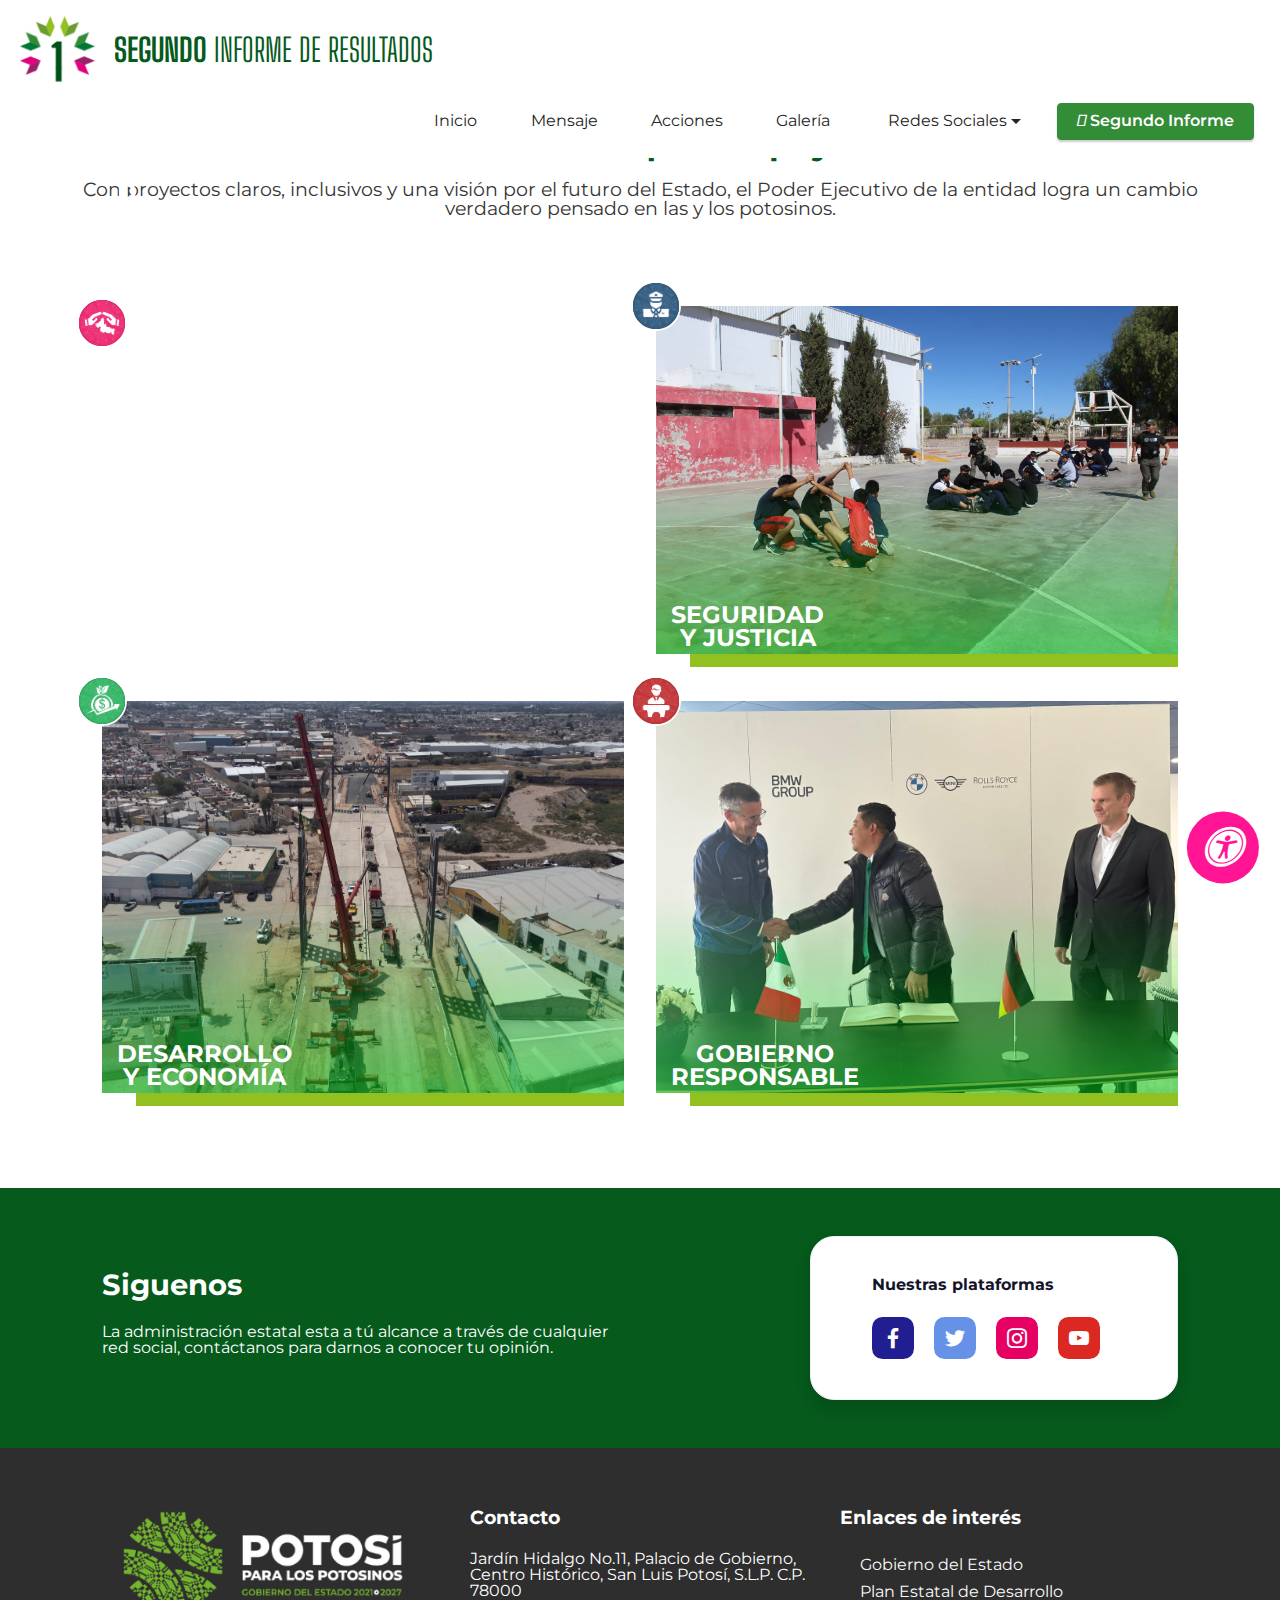
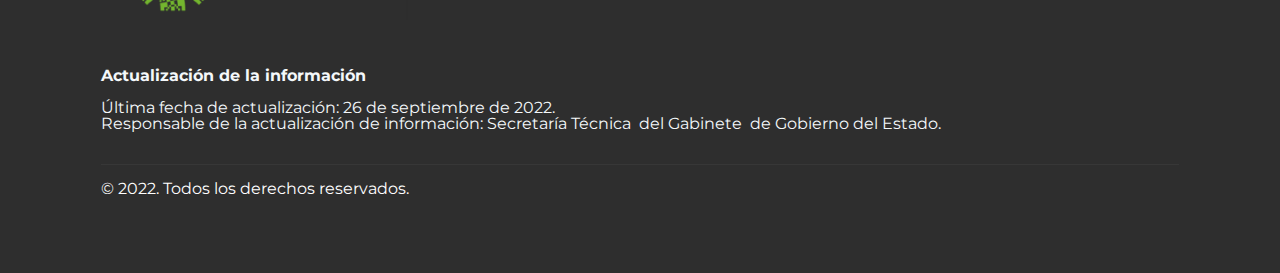
==== commit c65ad0f2: "feat: :sparkles: Se agregan varias adecuaciones en los elementos del header, se agrega la seccion re" ====
--- a/Acciones.html
+++ b/Acciones.html
@@ -21,7 +21,7 @@
   <link rel="stylesheet" href="assets/bootstrap/css/bootstrap.min.css">
   <link rel="stylesheet" href="assets/bootstrap/css/bootstrap-grid.min.css">
   <link rel="stylesheet" href="assets/bootstrap/css/bootstrap-reboot.min.css">
-  <link rel="stylesheet" href="assets/popup-overlay-plugin/style.css">
+    <link rel="stylesheet" href="assets/popup-overlay-plugin/style.css">
   <link rel="stylesheet" href="assets/dropdown/css/style.css">
   <link rel="stylesheet" href="assets/socicon/css/styles.css">
   <link rel="stylesheet" href="assets/recaptcha.css">
@@ -143,8 +143,12 @@
             <div class="col-12 col-md-6 col-lg-6 item gallery-image active">
                 <a href="calidad-vida-slp.html">
                 <div class="item-wrapper container-texto-imagen img-gradient">
-                    <img class="w-100" src="assets/images/01-menos-pobreza-portada-1076x686.jpg" alt="" data-slide-to="0" data-bs-slide-to="0">
+                    <img class="w-100" src="file:///home/usi/Escritorio/ProyectosUSI/2doinforme/assets/images/Eje1-Calidad de Vida.JPG" alt="" data-slide-to="0" data-bs-slide-to="0">
                     <div class="bottom-left mbr-section-title mbr-bold mbr-fonts-style display-2">CALIDAD<br> DE  VIDA</div>
+                    
+                     <div class="icon-wrapper">
+                     <img src="assets/images/1-1.png" alt="Icono de ejemplo" data-slide-to="1" data-bs-slide-to="1">
+                </div>
                     
                 </div>
                     </a>
@@ -152,8 +156,14 @@
             </div><div class="col-12 col-md-6 col-lg-6 item gallery-image">
              <a href="paz-justicia-slp.html">
                 <div class="item-wrapper container-texto-imagen img-gradient">
-                   <img class="w-100" src="assets/images/portada.jpg" alt="" data-slide-to="1" data-bs-slide-to="1">
-                    <div class="bottom-left mbr-section-title mbr-bold mbr-fonts-style display-2">SEGURIDAD <br>Y JUSTICIA</div>
+                    
+                 
+                   <img class="w-100" src="assets/images/eje2-seguridad-y-justicia.jpeg" alt="" data-slide-to="2" data-bs-slide-to="2">
+                    <div class="bottom-left mbr-section-title mbr-bold mbr-fonts-style display-2">SEGURIDAD <br>  Y JUSTICIA</div>
+                    
+                    <div class="icon-wrapper">
+                     <img src="assets/images/2-1.png" alt="Icono de ejemplo" data-slide-to="3" data-bs-slide-to="3">
+                </div>
                    
                 </div>
                  </a>
@@ -161,8 +171,12 @@
             </div><div class="col-12 col-md-6 col-lg-6 item gallery-image">
              <a href="desarrollo-economia-slp.html">
                 <div class="item-wrapper container-texto-imagen img-gradient">
-                   <img class="w-100" src="assets/images/003-portada.jpg" alt="" data-slide-to="2" data-bs-slide-to="2">
-                    <div class="bottom-left mbr-section-title mbr-bold mbr-fonts-style display-2">DESARROLLO <br>ECONOMICO</div>
+                   <img class="w-100" src="assets/images/eje-3-desarrollo-econmico.jpg" alt="" data-slide-to="4" data-bs-slide-to="4">
+                    <div class="bottom-left mbr-section-title mbr-bold mbr-fonts-style display-2">DESARROLLO <br>  Y ECONOMÍA</div>
+                    
+                     <div class="icon-wrapper">
+                     <img src="assets/images/3-1.png" alt="Icono de ejemplo" data-slide-to="5" data-bs-slide-to="5">
+                </div>
                    
                 </div>
                  </a>
@@ -173,8 +187,12 @@
             <div class="col-12 col-md-6 col-lg-6 item gallery-image">
                 <a href="gobierno-responsable-slp.html">
                 <div class="item-wrapper container-texto-imagen img-gradient">
-                    <img class="w-100" src="assets/images/portada-gobierno-responsable.jpg" alt="" data-slide-to="3" data-bs-slide-to="3">
-                    <div class="bottom-left mbr-section-title mbr-bold mbr-fonts-style display-2">GOBIERNO <br>RESPONSABLE</div>
+                    <img class="w-100" src="assets/images/eje4-gobierno-responsable.jpg" alt="" data-slide-to="6" data-bs-slide-to="6">
+                    <div class="bottom-left mbr-section-title mbr-bold mbr-fonts-style display-2">GOBIERNO <br>  RESPONSABLE</div>
+                    
+                     <div class="icon-wrapper">
+                     <img src="assets/images/4-1.png" alt="Icono de ejemplo" data-slide-to="7" data-bs-slide-to="7">
+                </div>
                    
                 </div>
                     </a>
@@ -182,42 +200,42 @@
             </div>
         </div>
 
-        <div class="modal mbr-slider" tabindex="-1" role="dialog" aria-hidden="true" id="tOsd5B1Y1N-modal">
+        <div class="modal mbr-slider" tabindex="-1" role="dialog" aria-hidden="true" id="tQk0jqWbW9-modal">
             <div class="modal-dialog" role="document">
                 <div class="modal-content">
                     <div class="modal-body">
-                        <div class="carousel slide" id="lb-tOsd5B1Y1N" data-interval="5000">
+                        <div class="carousel slide" id="lb-tQk0jqWbW9" data-interval="5000">
                             <div class="carousel-inner">
                                 <div class="carousel-item active">
-                                    <img class="d-block w-100" src="assets/images/01-menos-pobreza-portada-1076x686.jpg" alt="">
+                                    <img class="d-block w-100" src="file:///home/usi/Escritorio/ProyectosUSI/2doinforme/assets/images/Eje1-Calidad%20de%20Vida.JPG" alt="">
                                 </div><div class="carousel-item">
-                                    <img class="d-block w-100" src="assets/images/portada.jpg" alt="">
+                                    <img class="d-block w-100" src="assets/images/1-1.png" alt="">
                                 </div><div class="carousel-item">
-                                    <img class="d-block w-100" src="assets/images/003-portada.jpg" alt="">
+                                    <img class="d-block w-100" src="assets/images/eje2-seguridad-y-justicia.jpeg" alt="">
                                 </div>
                                 
                                 
                                 <div class="carousel-item">
-                                    <img class="d-block w-100" src="assets/images/portada-gobierno-responsable.jpg" alt="">
+                                    <img class="d-block w-100" src="assets/images/2-1.png" alt="">
                                 </div><div class="carousel-item">
-                                    <img class="d-block w-100" src="file:///home/usi/.config/Mobirise.com/Mobirise/usi_002edesarrollo_0040sanluispotosi_002egob_002emx/addons/goalm5/components/gallery6/false" alt="">
+                                    <img class="d-block w-100" src="assets/images/eje-3-desarrollo-econmico.jpg" alt="">
                                 </div><div class="carousel-item">
-                                    <img class="d-block w-100" src="file:///home/usi/.config/Mobirise.com/Mobirise/usi_002edesarrollo_0040sanluispotosi_002egob_002emx/addons/goalm5/components" alt="">
+                                    <img class="d-block w-100" src="assets/images/3-1.png" alt="">
                                 </div>
                             </div>
                             <ol class="carousel-indicators">
-                                <li data-slide-to="0" class="active" data-target="#lb-tOsd5B1Y1N" data-bs-slide-to="0"></li>
-                                <li data-slide-to="1" data-target="#lb-tOsd5B1Y1N" data-bs-slide-to="1"></li>
-                                <li data-slide-to="2" data-target="#lb-tOsd5B1Y1N" data-bs-slide-to="2"></li>
-                                <li data-slide-to="3" data-target="#lb-tOsd5B1Y1N" data-bs-slide-to="3"></li><li data-slide-to="4" data-bs-slide-to="4" data-target="#lb-tOsd5B1Y1N"></li><li data-slide-to="5" data-bs-slide-to="5" data-target="#lb-tOsd5B1Y1N"></li>
+                                <li data-slide-to="0" class="active" data-target="#lb-tQk0jqWbW9" data-bs-slide-to="0"></li>
+                                <li data-slide-to="1" data-target="#lb-tQk0jqWbW9" data-bs-slide-to="1"></li>
+                                <li data-slide-to="2" data-target="#lb-tQk0jqWbW9" data-bs-slide-to="2"></li>
+                                <li data-slide-to="3" data-target="#lb-tQk0jqWbW9" data-bs-slide-to="3"></li><li data-slide-to="4" data-bs-slide-to="4" data-target="#lb-tQk0jqWbW9"></li><li data-slide-to="5" data-bs-slide-to="5" data-target="#lb-tQk0jqWbW9"></li>
                             </ol>
                             <a role="button" href="" class="close" data-dismiss="modal" aria-label="Close">
                             </a>
-                            <a class="carousel-control-prev carousel-control" role="button" data-slide="prev" href="#lb-tOsd5B1Y1N">
+                            <a class="carousel-control-prev carousel-control" role="button" data-slide="prev" href="#lb-tQk0jqWbW9">
                                 <span class="mobi-mbri mobi-mbri-arrow-prev" aria-hidden="true"></span>
                                 <span class="sr-only">Previous</span>
                             </a>
-                            <a class="carousel-control-next carousel-control" role="button" data-slide="next" href="#lb-tOsd5B1Y1N">
+                            <a class="carousel-control-next carousel-control" role="button" data-slide="next" href="#lb-tQk0jqWbW9">
                                 <span class="mobi-mbri mobi-mbri-arrow-next" aria-hidden="true"></span>
                                 <span class="sr-only">Next</span>
                             </a>
@@ -376,7 +394,7 @@
   <script src="assets/tether/tether.min.js"></script>
   <script src="assets/bootstrap/js/bootstrap.min.js"></script>
   <script src="assets/smoothscroll/smooth-scroll.js"></script>
-  <script src="assets/dropdown/js/nav-dropdown.js"></script>
+      <script src="assets/dropdown/js/nav-dropdown.js"></script>
   <script src="assets/dropdown/js/navbar-dropdown.js"></script>
   <script src="assets/touchswipe/jquery.touch-swipe.min.js"></script>
   <script src="assets/popup-plugin/script.js"></script>
--- a/assets/mobirise/css/mbr-additional.css
+++ b/assets/mobirise/css/mbr-additional.css
@@ -1765,9 +1765,9 @@
 }
 .cid-tbtPCaLgYU {
   overflow: hidden;
-  padding-top: 10rem;
-  padding-bottom: 0rem;
-  background-image: url("../../../assets/images/foto-23.jpeg");
+  padding-top: 9rem;
+  padding-bottom: 3rem;
+  background-image: url("../../../assets/images/oficial-gober-agosto-large-waifu2x-photo-noise1-scale.webp");
 }
 .cid-tbtPCaLgYU .container {
   margin: 0 auto;
@@ -1779,8 +1779,8 @@
 .cid-tbtPCaLgYU .wrap:before {
   content: '';
   position: absolute;
-  width: 520px;
-  height: 520px;
+  width: 580px;
+  height: 580px;
   border-radius: 50%;
   mix-blend-mode: multiply;
   background-color: #338c36;
@@ -1788,7 +1788,7 @@
   right: 0px;
 }
 .cid-tbtPCaLgYU .title__block {
-  padding: 90px 0;
+  padding: 90px 0 90px 360px;
   display: flex;
   flex-direction: column;
   z-index: 1;
@@ -1799,6 +1799,15 @@
 }
 .cid-tbtPCaLgYU .mbr-section-btn {
   margin-top: 10px;
+}
+@media screen and (min-width: 1200px) and (max-width: 1899px) {
+  .cid-tbtPCaLgYU .title__block {
+    padding: 35px 0 50px 90px;
+    display: flex;
+    flex-direction: column;
+    z-index: 1;
+    position: relative;
+  }
 }
 @media (max-width: 1199px) {
   .cid-tbtPCaLgYU .title__block {
@@ -1983,7 +1992,7 @@
 }
 .cid-tNdi3nLrKp {
   padding-top: 30px;
-  padding-bottom: 30px;
+  padding-bottom: 0px;
   background-color: #ffffff;
 }
 .cid-tNdi3nLrKp .mbr-iconfont {
@@ -2097,57 +2106,106 @@
 }
 .cid-tNdi3nLrKp H4 {
   color: #000000;
+  text-align: center;
 }
 .cid-tNdi3nLrKp H3 {
   color: #000000;
 }
-.cid-tfAnMeC5RT {
+.cid-tQcMXEHee2 {
   padding-top: 45px;
-  padding-bottom: 30px;
+  padding-bottom: 0px;
   background-color: #ffffff;
 }
-.cid-tfAnMeC5RT .mbr-iconfont {
+.cid-tQcMXEHee2 .mbr-iconfont {
   font-size: 4rem;
   color: #055a1c;
 }
-.cid-tfAnMeC5RT .count,
-.cid-tfAnMeC5RT .card-img {
+.cid-tQcMXEHee2 .count,
+.cid-tQcMXEHee2 .card-img {
   text-align: center;
   margin-bottom: 12px;
   color: #055a1c;
 }
-.cid-tfAnMeC5RT .count.display-1,
-.cid-tfAnMeC5RT .card-img.display-1 {
-  font-size: 42px;
+.cid-tQcMXEHee2 .count.display-1,
+.cid-tQcMXEHee2 .card-img.display-1 {
+  font-size: 35px;
   line-height: 1;
 }
-.cid-tfAnMeC5RT .count2 {
+.cid-tQcMXEHee2 .count2 {
   text-align: center;
   margin-bottom: 12px;
   color: #055a1c;
 }
-.cid-tfAnMeC5RT .count2.display-1 {
+.cid-tQcMXEHee2 .count2.display-1 {
   font-size: 42px;
   line-height: 1;
 }
-.cid-tfAnMeC5RT .wrap-img {
+.cid-tQcMXEHee2 .wrap-img {
   padding-bottom: 1rem;
 }
-.cid-tfAnMeC5RT .wrap-img img {
+.cid-tQcMXEHee2 .wrap-img img {
   max-width: 90%;
   display: inline-block;
   width: auto;
 }
-.cid-tfAnMeC5RT .card-text p {
+.cid-tQcMXEHee2 .card-text p {
   color: #8d97ad;
   margin: 0;
   padding-bottom: 1.5rem;
 }
-.cid-tfAnMeC5RT H4 {
+.cid-tQcMXEHee2 H4 {
   color: #000000;
-}
-.cid-tfAnMeC5RT H3 {
+  font-size: 14px;
+}
+.cid-tQcMXEHee2 H3 {
   color: #000000;
+  text-align: center;
+  font-size: 14px;
+}
+.cid-tQcMXEHee2 .row {
+  display: flex;
+  flex-wrap: wrap;
+  margin: -5px;
+}
+.cid-tQcMXEHee2 .columna {
+  flex: 1;
+  min-width: calc(10%);
+  margin: 5px;
+  box-sizing: border-box;
+  text-align: center;
+}
+@media (max-width: 767px) {
+  .cid-tQcMXEHee2 .columna {
+    flex: 1;
+    min-width: calc(40%);
+    margin-right: 10px;
+  }
+  .cid-tQcMXEHee2 .columna:last-child {
+    margin-right: 0;
+  }
+  .cid-tQcMXEHee2 .w-100 {
+    display: none;
+  }
+  .cid-tQcMXEHee2 .card-text h3 {
+    font-size: 10px;
+  }
+  .cid-tQcMXEHee2 .card-text h4 {
+    font-size: 8px;
+  }
+  .cid-tQcMXEHee2 .card-text p {
+    font-size: 10px;
+  }
+  .cid-tQcMXEHee2 .count,
+  .cid-tQcMXEHee2 .card-img {
+    text-align: center;
+    margin-bottom: 12px;
+    color: #055a1c;
+  }
+  .cid-tQcMXEHee2 .count.display-1,
+  .cid-tQcMXEHee2 .card-img.display-1 {
+    font-size: 25px;
+    line-height: 1;
+  }
 }
 .cid-tdniIIyiNt {
   padding-top: 45px;
@@ -2185,7 +2243,7 @@
   width: auto;
 }
 .cid-tgDqHGK8Zd {
-  padding-top: 0rem;
+  padding-top: 2rem;
   padding-bottom: 3rem;
   background-color: #ffffff;
 }
@@ -2196,31 +2254,33 @@
   height: 300px;
   -webkit-box-shadow: 17px 30px 0px -17px #93c021;
   position: relative;
+  overflow: visible;
 }
 .cid-tgDqHGK8Zd .item-wrapper img {
   object-fit: cover;
 }
-.cid-tgDqHGK8Zd .item-wrapper .icon-wrapper {
+.cid-tgDqHGK8Zd .icon-wrapper {
   pointer-events: none;
   position: absolute;
-  width: 60px;
-  height: 60px;
-  font-size: 22px;
-  left: 50%;
-  top: 50%;
+  width: 50px;
+  height: 50px;
+  font-size: 16px;
+  left: 0;
+  top: 0;
+  transform: translate(-50%, -50%);
   display: flex;
   align-items: center;
   justify-content: center;
   border: 2px solid #ffffff;
   border-radius: 50%;
-  opacity: 0;
+  opacity: 1;
   color: #ffffff;
-  transform: translateX(-50%) translateY(-50%);
   background-color: #1b1b1b;
   transition: 0.2s;
+  z-index: 2;
 }
 .cid-tgDqHGK8Zd .item-wrapper:hover .icon-wrapper {
-  opacity: 0.7;
+  opacity: 1;
 }
 .cid-tgDqHGK8Zd .carousel-control,
 .cid-tgDqHGK8Zd .close {
@@ -12876,7 +12936,7 @@
   margin: auto;
 }
 .cid-tiyWsyxC08 {
-  padding-top: 0rem;
+  padding-top: 2rem;
   padding-bottom: 3rem;
   background-color: #ffffff;
 }
@@ -12887,31 +12947,33 @@
   height: 300px;
   -webkit-box-shadow: 17px 30px 0px -17px #93c021;
   position: relative;
+  overflow: visible;
 }
 .cid-tiyWsyxC08 .item-wrapper img {
   object-fit: cover;
 }
-.cid-tiyWsyxC08 .item-wrapper .icon-wrapper {
+.cid-tiyWsyxC08 .icon-wrapper {
   pointer-events: none;
   position: absolute;
-  width: 60px;
-  height: 60px;
-  font-size: 22px;
-  left: 50%;
-  top: 50%;
+  width: 50px;
+  height: 50px;
+  font-size: 16px;
+  left: 0;
+  top: 0;
+  transform: translate(-50%, -50%);
   display: flex;
   align-items: center;
   justify-content: center;
   border: 2px solid #ffffff;
   border-radius: 50%;
-  opacity: 0;
+  opacity: 1;
   color: #ffffff;
-  transform: translateX(-50%) translateY(-50%);
   background-color: #1b1b1b;
   transition: 0.2s;
+  z-index: 2;
 }
 .cid-tiyWsyxC08 .item-wrapper:hover .icon-wrapper {
-  opacity: 0.7;
+  opacity: 1;
 }
 .cid-tiyWsyxC08 .carousel-control,
 .cid-tiyWsyxC08 .close {
@@ -15206,7 +15268,7 @@
 
 /*# sourceMappingURL=style.css.map */.cid-tb0mnn8H69 {
   padding-top: 8rem;
-  padding-bottom: 8rem;
+  padding-bottom: 2rem;
   background-color: #ffffff;
 }
 .cid-tb0mnn8H69 .mbr-section-title {
@@ -15237,8 +15299,8 @@
   align-items: center;
   justify-content: center;
   position: relative;
-  width: 80px;
-  height: 80px;
+  width: 60px;
+  height: 60px;
   margin: 0 0.5rem;
   border-radius: 50%;
   cursor: pointer;
@@ -15389,6 +15451,16 @@
     object-fit: cover;
   }
 }
+.cid-tideA3aEjI .imagen-alineada {
+  width: 30px;
+  height: auto;
+  margin-right: 10px;
+  float: left;
+}
+.cid-tideA3aEjI .texto-con-imagen {
+  display: inline-block;
+  vertical-align: middle;
+}
 .cid-tideA3aEjI .mbr-m-auto {
   margin: auto;
   width: 100%;
@@ -15476,6 +15548,7 @@
 }
 .cid-tideA3aEjI .mbr-section-title {
   color: #1c1c25;
+  text-align: center;
 }
 .cid-tideA3aEjI .progressbar-title p,
 .cid-tideA3aEjI .progress_value {
@@ -15500,6 +15573,9 @@
 }
 .cid-tideA3aEjI P {
   text-align: right;
+}
+.cid-tideA3aEjI .mbr-section-title P {
+  text-align: center;
 }
 .cid-timVHhx3Sw {
   padding-top: 60px;
@@ -15521,6 +15597,16 @@
     height: 100%;
     object-fit: cover;
   }
+}
+.cid-timVHhx3Sw .imagen-alineada {
+  width: 30px;
+  height: auto;
+  margin-right: 10px;
+  float: left;
+}
+.cid-timVHhx3Sw .texto-con-imagen {
+  display: inline-block;
+  vertical-align: middle;
 }
 .cid-timVHhx3Sw .mbr-m-auto {
   margin: auto;
@@ -15655,6 +15741,16 @@
     object-fit: cover;
   }
 }
+.cid-timVJnEeR0 .imagen-alineada {
+  width: 30px;
+  height: auto;
+  margin-right: 10px;
+  float: left;
+}
+.cid-timVJnEeR0 .texto-con-imagen {
+  display: inline-block;
+  vertical-align: middle;
+}
 .cid-timVJnEeR0 .mbr-m-auto {
   margin: auto;
   width: 100%;
@@ -15788,6 +15884,16 @@
     object-fit: cover;
   }
 }
+.cid-timVJTT49c .imagen-alineada {
+  width: 30px;
+  height: auto;
+  margin-right: 10px;
+  float: left;
+}
+.cid-timVJTT49c .texto-con-imagen {
+  display: inline-block;
+  vertical-align: middle;
+}
 .cid-timVJTT49c .mbr-m-auto {
   margin: auto;
   width: 100%;
@@ -15898,7 +16004,7 @@
   justify-content: center;
 }
 .cid-timVJTT49c P {
-  text-align: right;
+  text-align: center;
 }
 .cid-timVKomLFH {
   padding-top: 60px;
@@ -15920,6 +16026,16 @@
     height: 100%;
     object-fit: cover;
   }
+}
+.cid-timVKomLFH .imagen-alineada {
+  width: 30px;
+  height: auto;
+  margin-right: 10px;
+  float: left;
+}
+.cid-timVKomLFH .texto-con-imagen {
+  display: inline-block;
+  vertical-align: middle;
 }
 .cid-timVKomLFH .mbr-m-auto {
   margin: auto;
@@ -18660,7 +18776,7 @@
 
 /*# sourceMappingURL=style.css.map */.cid-tin6cb88Ao {
   padding-top: 6rem;
-  padding-bottom: 3rem;
+  padding-bottom: 2rem;
   background-color: #ffffff;
 }
 .cid-tin6cb88Ao .mbr-section-title {
@@ -18701,6 +18817,16 @@
     height: 100%;
     object-fit: cover;
   }
+}
+.cid-tin6cbRz2K .imagen-alineada {
+  width: 30px;
+  height: auto;
+  margin-right: 10px;
+  float: left;
+}
+.cid-tin6cbRz2K .texto-con-imagen {
+  display: inline-block;
+  vertical-align: middle;
 }
 .cid-tin6cbRz2K .mbr-m-auto {
   margin: auto;
@@ -18835,6 +18961,16 @@
     object-fit: cover;
   }
 }
+.cid-tin6ccDKGj .imagen-alineada {
+  width: 30px;
+  height: auto;
+  margin-right: 10px;
+  float: left;
+}
+.cid-tin6ccDKGj .texto-con-imagen {
+  display: inline-block;
+  vertical-align: middle;
+}
 .cid-tin6ccDKGj .mbr-m-auto {
   margin: auto;
   width: 100%;
@@ -18968,6 +19104,16 @@
     object-fit: cover;
   }
 }
+.cid-tin6cdefFU .imagen-alineada {
+  width: 30px;
+  height: auto;
+  margin-right: 10px;
+  float: left;
+}
+.cid-tin6cdefFU .texto-con-imagen {
+  display: inline-block;
+  vertical-align: middle;
+}
 .cid-tin6cdefFU .mbr-m-auto {
   margin: auto;
   width: 100%;
@@ -19101,6 +19247,16 @@
     object-fit: cover;
   }
 }
+.cid-tin6cdOhBm .imagen-alineada {
+  width: 30px;
+  height: auto;
+  margin-right: 10px;
+  float: left;
+}
+.cid-tin6cdOhBm .texto-con-imagen {
+  display: inline-block;
+  vertical-align: middle;
+}
 .cid-tin6cdOhBm .mbr-m-auto {
   margin: auto;
   width: 100%;
@@ -19233,6 +19389,16 @@
     height: 100%;
     object-fit: cover;
   }
+}
+.cid-tin6cefirb .imagen-alineada {
+  width: 30px;
+  height: auto;
+  margin-right: 10px;
+  float: left;
+}
+.cid-tin6cefirb .texto-con-imagen {
+  display: inline-block;
+  vertical-align: middle;
 }
 .cid-tin6cefirb .mbr-m-auto {
   margin: auto;
@@ -21973,7 +22139,7 @@
 
 /*# sourceMappingURL=style.css.map */.cid-tincIhVf7P {
   padding-top: 6rem;
-  padding-bottom: 3rem;
+  padding-bottom: 2rem;
   background-color: #ffffff;
 }
 .cid-tincIhVf7P .mbr-section-title {
@@ -22014,6 +22180,16 @@
     height: 100%;
     object-fit: cover;
   }
+}
+.cid-tincIiJAZc .imagen-alineada {
+  width: 30px;
+  height: auto;
+  margin-right: 10px;
+  float: left;
+}
+.cid-tincIiJAZc .texto-con-imagen {
+  display: inline-block;
+  vertical-align: middle;
 }
 .cid-tincIiJAZc .mbr-m-auto {
   margin: auto;
@@ -22127,6 +22303,149 @@
 .cid-tincIiJAZc P {
   text-align: right;
 }
+.cid-tPM6cDqJFq {
+  padding-top: 60px;
+  padding-bottom: 60px;
+  background-color: #ffffff;
+}
+.cid-tPM6cDqJFq .progress {
+  width: 100%;
+}
+.cid-tPM6cDqJFq .mbr-flex {
+  display: flex;
+}
+.cid-tPM6cDqJFq img {
+  border-radius: 8px;
+}
+@media (min-width: 992px) {
+  .cid-tPM6cDqJFq img {
+    width: 90%;
+    height: 100%;
+    object-fit: cover;
+  }
+}
+.cid-tPM6cDqJFq .imagen-alineada {
+  width: 30px;
+  height: auto;
+  margin-right: 10px;
+  float: left;
+}
+.cid-tPM6cDqJFq .texto-con-imagen {
+  display: inline-block;
+  vertical-align: middle;
+}
+.cid-tPM6cDqJFq .mbr-m-auto {
+  margin: auto;
+  width: 100%;
+  padding-bottom: 2rem;
+}
+.cid-tPM6cDqJFq progress {
+  height: 4px;
+}
+.cid-tPM6cDqJFq .mbr-section-subtitle {
+  color: #777d74;
+}
+.cid-tPM6cDqJFq .main-sub-title {
+  background: #e7e7fb;
+  border-radius: 8px;
+  display: inline-block;
+  width: fit-content;
+  padding: 0.1rem 1rem;
+}
+.cid-tPM6cDqJFq .progress_value {
+  position: relative;
+}
+.cid-tPM6cDqJFq .progress_elements {
+  margin: 0 auto;
+}
+.cid-tPM6cDqJFq .progress-border {
+  border-bottom: 2px solid #228c36;
+  padding-bottom: 0.5rem;
+  margin-bottom: 2rem;
+}
+.cid-tPM6cDqJFq .title-wrap {
+  display: flex;
+  justify-content: space-between;
+  -webkit-justify-content: space-between;
+}
+.cid-tPM6cDqJFq .progress1 .progressbar-number:before,
+.cid-tPM6cDqJFq .progress2 .progressbar-number:before,
+.cid-tPM6cDqJFq .progress3 .progressbar-number:before,
+.cid-tPM6cDqJFq .progress4 .progressbar-number:before {
+  right: 15px;
+  top: 0;
+}
+.cid-tPM6cDqJFq progress[value]::-webkit-progress-bar {
+  background: transparent;
+}
+.cid-tPM6cDqJFq .progress1 progress::-webkit-progress-value {
+  background: #72dfe9;
+}
+.cid-tPM6cDqJFq .progress2 progress::-webkit-progress-value {
+  background: #72dfe9;
+}
+.cid-tPM6cDqJFq .progress3 progress::-webkit-progress-value {
+  background: #72dfe9;
+}
+.cid-tPM6cDqJFq .progress4 progress::-webkit-progress-value {
+  background: #72dfe9;
+}
+.cid-tPM6cDqJFq .progress5 progress::-webkit-progress-value {
+  background: #72dfe9;
+}
+.cid-tPM6cDqJFq .progress1 .progressbar-number:before {
+  content: '50';
+}
+.cid-tPM6cDqJFq .progress2 .progressbar-number:before {
+  content: '50';
+}
+.cid-tPM6cDqJFq .progress3 .progressbar-number:before {
+  content: '50';
+}
+.cid-tPM6cDqJFq .progress4 .progressbar-number:before {
+  content: '6';
+}
+.cid-tPM6cDqJFq .progress5 .progressbar-number:before {
+  content: '6';
+}
+.cid-tPM6cDqJFq .progress-primary {
+  background: transparent;
+  border: none;
+  outline: none;
+}
+.cid-tPM6cDqJFq .progress-primary::-webkit-progress-bar {
+  background: transparent;
+}
+.cid-tPM6cDqJFq .progress_value span {
+  padding-left: 30px;
+}
+.cid-tPM6cDqJFq .mbr-section-title {
+  color: #1c1c25;
+}
+.cid-tPM6cDqJFq .progressbar-title p,
+.cid-tPM6cDqJFq .progress_value {
+  color: #1c1c25;
+  text-align: left;
+}
+.cid-tPM6cDqJFq p {
+  margin-bottom: 0.5rem;
+}
+.cid-tPM6cDqJFq .main-sub-title,
+.cid-tPM6cDqJFq .align-wrapper {
+  color: #33358c;
+}
+.cid-tPM6cDqJFq demo-lightgallery {
+  text-align: center;
+}
+.cid-tPM6cDqJFq div#button-galery {
+  display: flex;
+  flex-wrap: nowrap;
+  flex-direction: row;
+  justify-content: center;
+}
+.cid-tPM6cDqJFq P {
+  text-align: right;
+}
 .cid-tincIjIk9p {
   padding-top: 60px;
   padding-bottom: 60px;
@@ -22147,6 +22466,16 @@
     height: 100%;
     object-fit: cover;
   }
+}
+.cid-tincIjIk9p .imagen-alineada {
+  width: 30px;
+  height: auto;
+  margin-right: 10px;
+  float: left;
+}
+.cid-tincIjIk9p .texto-con-imagen {
+  display: inline-block;
+  vertical-align: middle;
 }
 .cid-tincIjIk9p .mbr-m-auto {
   margin: auto;
@@ -22281,6 +22610,16 @@
     object-fit: cover;
   }
 }
+.cid-tincIktWBk .imagen-alineada {
+  width: 30px;
+  height: auto;
+  margin-right: 10px;
+  float: left;
+}
+.cid-tincIktWBk .texto-con-imagen {
+  display: inline-block;
+  vertical-align: middle;
+}
 .cid-tincIktWBk .mbr-m-auto {
   margin: auto;
   width: 100%;
@@ -22414,6 +22753,16 @@
     object-fit: cover;
   }
 }
+.cid-tincIlalNc .imagen-alineada {
+  width: 30px;
+  height: auto;
+  margin-right: 10px;
+  float: left;
+}
+.cid-tincIlalNc .texto-con-imagen {
+  display: inline-block;
+  vertical-align: middle;
+}
 .cid-tincIlalNc .mbr-m-auto {
   margin: auto;
   width: 100%;
@@ -22546,6 +22895,16 @@
     height: 100%;
     object-fit: cover;
   }
+}
+.cid-tincIlRQLy .imagen-alineada {
+  width: 30px;
+  height: auto;
+  margin-right: 10px;
+  float: left;
+}
+.cid-tincIlRQLy .texto-con-imagen {
+  display: inline-block;
+  vertical-align: middle;
 }
 .cid-tincIlRQLy .mbr-m-auto {
   margin: auto;
@@ -25286,7 +25645,7 @@
 
 /*# sourceMappingURL=style.css.map */.cid-tinil7woJx {
   padding-top: 6rem;
-  padding-bottom: 3rem;
+  padding-bottom: 2rem;
   background-color: #ffffff;
 }
 .cid-tinil7woJx .mbr-section-title {
@@ -25327,6 +25686,16 @@
     height: 100%;
     object-fit: cover;
   }
+}
+.cid-tinil8dYq4 .imagen-alineada {
+  width: 30px;
+  height: auto;
+  margin-right: 10px;
+  float: left;
+}
+.cid-tinil8dYq4 .texto-con-imagen {
+  display: inline-block;
+  vertical-align: middle;
 }
 .cid-tinil8dYq4 .mbr-m-auto {
   margin: auto;
@@ -25461,6 +25830,16 @@
     object-fit: cover;
   }
 }
+.cid-tinil8RKuy .imagen-alineada {
+  width: 30px;
+  height: auto;
+  margin-right: 10px;
+  float: left;
+}
+.cid-tinil8RKuy .texto-con-imagen {
+  display: inline-block;
+  vertical-align: middle;
+}
 .cid-tinil8RKuy .mbr-m-auto {
   margin: auto;
   width: 100%;
@@ -25594,6 +25973,16 @@
     object-fit: cover;
   }
 }
+.cid-tinilaikLt .imagen-alineada {
+  width: 30px;
+  height: auto;
+  margin-right: 10px;
+  float: left;
+}
+.cid-tinilaikLt .texto-con-imagen {
+  display: inline-block;
+  vertical-align: middle;
+}
 .cid-tinilaikLt .mbr-m-auto {
   margin: auto;
   width: 100%;
@@ -25727,6 +26116,16 @@
     object-fit: cover;
   }
 }
+.cid-tinil9jldB .imagen-alineada {
+  width: 30px;
+  height: auto;
+  margin-right: 10px;
+  float: left;
+}
+.cid-tinil9jldB .texto-con-imagen {
+  display: inline-block;
+  vertical-align: middle;
+}
 .cid-tinil9jldB .mbr-m-auto {
   margin: auto;
   width: 100%;
@@ -25859,6 +26258,16 @@
     height: 100%;
     object-fit: cover;
   }
+}
+.cid-tinil9Khlm .imagen-alineada {
+  width: 30px;
+  height: auto;
+  margin-right: 10px;
+  float: left;
+}
+.cid-tinil9Khlm .texto-con-imagen {
+  display: inline-block;
+  vertical-align: middle;
 }
 .cid-tinil9Khlm .mbr-m-auto {
   margin: auto;
@@ -27514,3 +27923,8631 @@
 .cid-tinildV20H .mbr-section-btn .btn {
   margin: 0;
 }
+section {
+  background-color: #ffffff;
+}
+
+body {
+  font-style: normal;
+  line-height: 1.5;
+  font-weight: 400;
+  color: #232323;
+  position: relative;
+}
+
+section,
+.container,
+.container-fluid {
+  position: relative;
+  word-wrap: break-word;
+}
+
+a.mbr-iconfont:hover {
+  text-decoration: none;
+}
+
+.article .lead p,
+.article .lead ul,
+.article .lead ol,
+.article .lead pre,
+.article .lead blockquote {
+  margin-bottom: 0;
+}
+
+a {
+  font-style: normal;
+  font-weight: 400;
+  cursor: pointer;
+}
+
+a, a:hover {
+  text-decoration: none;
+}
+
+.mbr-section-title {
+  font-style: normal;
+  line-height: 1.3;
+}
+
+.mbr-section-subtitle {
+  line-height: 1.3;
+}
+
+.mbr-text {
+  font-style: normal;
+  line-height: 1.7;
+}
+
+h1,
+h2,
+h3,
+h4,
+h5,
+h6,
+.display-1,
+.display-2,
+.display-4,
+.display-5,
+.display-7,
+span,
+p,
+a {
+  line-height: 1;
+  word-break: break-word;
+  word-wrap: break-word;
+  font-weight: 400;
+}
+
+b,
+strong {
+  font-weight: bold;
+}
+
+input:-webkit-autofill, input:-webkit-autofill:hover, input:-webkit-autofill:focus, input:-webkit-autofill:active {
+  -webkit-transition-delay: 9999s;
+          transition-delay: 9999s;
+  -webkit-transition-property: background-color, color;
+  transition-property: background-color, color;
+}
+
+textarea[type="hidden"] {
+  display: none;
+}
+
+section {
+  background-position: 50% 50%;
+  background-repeat: no-repeat;
+  background-size: cover;
+}
+
+section .mbr-background-video,
+section .mbr-background-video-preview {
+  position: absolute;
+  bottom: 0;
+  left: 0;
+  right: 0;
+  top: 0;
+}
+
+.hidden {
+  visibility: hidden;
+}
+
+.mbr-z-index20 {
+  z-index: 20;
+}
+
+/*! Base colors */
+.mbr-white {
+  color: #ffffff;
+}
+
+.mbr-black {
+  color: #111111;
+}
+
+.mbr-bg-white {
+  background-color: #ffffff;
+}
+
+.mbr-bg-black {
+  background-color: #000000;
+}
+
+/*! Text-aligns */
+.align-left {
+  text-align: left;
+}
+
+.align-center {
+  text-align: center;
+}
+
+.align-right {
+  text-align: right;
+}
+
+@media (max-width: 767px) {
+  .align-left, .align-right {
+    text-align: center;
+  }
+}
+
+/*! Font-weight  */
+.mbr-light {
+  font-weight: 300;
+}
+
+.mbr-regular {
+  font-weight: 400;
+}
+
+.mbr-semibold {
+  font-weight: 500;
+}
+
+.mbr-bold {
+  font-weight: 700;
+}
+
+/*! Media  */
+.media-content {
+  -ms-flex-preferred-size: 100%;
+      flex-basis: 100%;
+}
+
+.media-container-row {
+  display: -webkit-box;
+  display: -ms-flexbox;
+  display: flex;
+  -webkit-box-orient: horizontal;
+  -webkit-box-direction: normal;
+      -ms-flex-direction: row;
+          flex-direction: row;
+  -ms-flex-wrap: wrap;
+      flex-wrap: wrap;
+  -webkit-box-pack: center;
+      -ms-flex-pack: center;
+          justify-content: center;
+  -ms-flex-line-pack: center;
+      align-content: center;
+  -webkit-box-align: start;
+      -ms-flex-align: start;
+          align-items: start;
+}
+
+.media-container-row .media-size-item {
+  width: 400px;
+}
+
+.media-container-column {
+  display: -webkit-box;
+  display: -ms-flexbox;
+  display: flex;
+  -webkit-box-orient: vertical;
+  -webkit-box-direction: normal;
+      -ms-flex-direction: column;
+          flex-direction: column;
+  -ms-flex-wrap: wrap;
+      flex-wrap: wrap;
+  -webkit-box-pack: center;
+      -ms-flex-pack: center;
+          justify-content: center;
+  -ms-flex-line-pack: center;
+      align-content: center;
+  -webkit-box-align: stretch;
+      -ms-flex-align: stretch;
+          align-items: stretch;
+}
+
+.media-container-column > * {
+  width: 100%;
+}
+
+@media (min-width: 992px) {
+  .media-container-row {
+    -ms-flex-wrap: nowrap;
+        flex-wrap: nowrap;
+  }
+}
+
+figure {
+  margin-bottom: 0;
+  overflow: hidden;
+}
+
+figure[mbr-media-size] {
+  -webkit-transition: width 0.1s;
+  transition: width 0.1s;
+}
+
+img,
+iframe {
+  display: block;
+  width: 100%;
+}
+
+.card {
+  background-color: transparent;
+  border: none;
+}
+
+.card-box {
+  width: 100%;
+}
+
+.card-img {
+  text-align: center;
+  -ms-flex-negative: 0;
+      flex-shrink: 0;
+  -webkit-flex-shrink: 0;
+}
+
+.media {
+  max-width: 100%;
+  margin: 0 auto;
+}
+
+.mbr-figure {
+  -ms-flex-item-align: center;
+      -ms-grid-row-align: center;
+      align-self: center;
+}
+
+.media-container > div {
+  max-width: 100%;
+}
+
+.mbr-figure img,
+.card-img img {
+  width: 100%;
+}
+
+@media (max-width: 991px) {
+  .media-size-item {
+    width: auto !important;
+  }
+  .media {
+    width: auto;
+  }
+  .mbr-figure {
+    width: 100% !important;
+  }
+}
+
+/*! Buttons */
+.mbr-section-btn {
+  margin-left: -0.6rem;
+  margin-right: -0.6rem;
+  font-size: 0;
+}
+
+.btn {
+  font-weight: 600;
+  border-width: 1px;
+  font-style: normal;
+  margin: 0.6rem 0.6rem;
+  white-space: normal;
+  -webkit-transition: all 0.2s ease-in-out;
+  transition: all 0.2s ease-in-out;
+  display: -webkit-inline-box;
+  display: -ms-inline-flexbox;
+  display: inline-flex;
+  -webkit-box-align: center;
+      -ms-flex-align: center;
+          align-items: center;
+  -webkit-box-pack: center;
+      -ms-flex-pack: center;
+          justify-content: center;
+  word-break: break-word;
+}
+
+.btn-sm {
+  font-weight: 600;
+  letter-spacing: 0px;
+  -webkit-transition: all 0.3s ease-in-out;
+  transition: all 0.3s ease-in-out;
+}
+
+.btn-md {
+  font-weight: 600;
+  letter-spacing: 0px;
+  -webkit-transition: all 0.3s ease-in-out;
+  transition: all 0.3s ease-in-out;
+}
+
+.btn-lg {
+  font-weight: 600;
+  letter-spacing: 0px;
+  -webkit-transition: all 0.3s ease-in-out;
+  transition: all 0.3s ease-in-out;
+}
+
+.btn-form {
+  margin: 0;
+}
+
+.btn-form:hover {
+  cursor: pointer;
+}
+
+nav .mbr-section-btn {
+  margin-left: 0rem;
+  margin-right: 0rem;
+}
+
+/*! Btn icon margin */
+.btn .mbr-iconfont,
+.btn.btn-sm .mbr-iconfont {
+  -webkit-box-ordinal-group: 2;
+      -ms-flex-order: 1;
+          order: 1;
+  cursor: pointer;
+  margin-left: 0.5rem;
+  vertical-align: sub;
+}
+
+.btn.btn-md .mbr-iconfont,
+.btn.btn-md .mbr-iconfont {
+  margin-left: 0.8rem;
+}
+
+.mbr-regular {
+  font-weight: 400;
+}
+
+.mbr-semibold {
+  font-weight: 500;
+}
+
+.mbr-bold {
+  font-weight: 700;
+}
+
+[type="submit"] {
+  -webkit-appearance: none;
+}
+
+/*! Full-screen */
+.mbr-fullscreen .mbr-overlay {
+  min-height: 100vh;
+}
+
+.mbr-fullscreen {
+  display: -webkit-box;
+  display: -ms-flexbox;
+  display: flex;
+  display: -moz-flex;
+  display: -ms-flex;
+  display: -o-flex;
+  -webkit-box-align: center;
+      -ms-flex-align: center;
+          align-items: center;
+  min-height: 100vh;
+  padding-top: 3rem;
+  padding-bottom: 3rem;
+}
+
+/*! Map */
+.map {
+  height: 25rem;
+  position: relative;
+}
+
+.map iframe {
+  width: 100%;
+  height: 100%;
+}
+
+/*! Scroll to top arrow */
+.mbr-arrow-up {
+  bottom: 25px;
+  right: 90px;
+  position: fixed;
+  text-align: right;
+  z-index: 5000;
+  color: #ffffff;
+  font-size: 22px;
+}
+
+.mbr-arrow-up a {
+  background: rgba(0, 0, 0, 0.2);
+  border-radius: 50%;
+  color: #fff;
+  display: inline-block;
+  height: 60px;
+  width: 60px;
+  border: 2px solid #fff;
+  outline-style: none !important;
+  position: relative;
+  text-decoration: none;
+  -webkit-transition: all 0.3s ease-in-out;
+  transition: all 0.3s ease-in-out;
+  cursor: pointer;
+  text-align: center;
+}
+
+.mbr-arrow-up a:hover {
+  background-color: rgba(0, 0, 0, 0.4);
+}
+
+.mbr-arrow-up a i {
+  line-height: 60px;
+}
+
+.mbr-arrow-up-icon {
+  display: block;
+  color: #fff;
+}
+
+.mbr-arrow-up-icon::before {
+  content: "\203a";
+  display: inline-block;
+  font-family: serif;
+  font-size: 22px;
+  line-height: 1;
+  font-style: normal;
+  position: relative;
+  top: 6px;
+  left: -4px;
+  -webkit-transform: rotate(-90deg);
+          transform: rotate(-90deg);
+}
+
+/*! Arrow Down */
+.mbr-arrow {
+  position: absolute;
+  bottom: 45px;
+  left: 50%;
+  width: 60px;
+  height: 60px;
+  cursor: pointer;
+  background-color: rgba(80, 80, 80, 0.5);
+  border-radius: 50%;
+  -webkit-transform: translateX(-50%);
+          transform: translateX(-50%);
+}
+
+@media (max-width: 767px) {
+  .mbr-arrow {
+    display: none;
+  }
+}
+
+.mbr-arrow > a {
+  display: inline-block;
+  text-decoration: none;
+  outline-style: none;
+  -webkit-animation: arrowdown 1.7s ease-in-out infinite;
+          animation: arrowdown 1.7s ease-in-out infinite;
+  color: #ffffff;
+}
+
+.mbr-arrow > a > i {
+  position: absolute;
+  top: -2px;
+  left: 15px;
+  font-size: 2rem;
+}
+
+#scrollToTop a i::before {
+  content: "";
+  position: absolute;
+  display: block;
+  border-bottom: 2.5px solid #fff;
+  border-left: 2.5px solid #fff;
+  width: 27.8%;
+  height: 27.8%;
+  left: 50%;
+  top: 50%;
+  -webkit-transform: rotate(135deg);
+  transform: translateY(-30%) translateX(-50%) rotate(135deg);
+}
+
+@keyframes arrowdown {
+  0% {
+    -webkit-transform: translateY(0px);
+            transform: translateY(0px);
+  }
+  50% {
+    -webkit-transform: translateY(-5px);
+            transform: translateY(-5px);
+  }
+  100% {
+    -webkit-transform: translateY(0px);
+            transform: translateY(0px);
+  }
+}
+
+@-webkit-keyframes arrowdown {
+  0% {
+    -webkit-transform: translateY(0px);
+            transform: translateY(0px);
+  }
+  50% {
+    -webkit-transform: translateY(-5px);
+            transform: translateY(-5px);
+  }
+  100% {
+    -webkit-transform: translateY(0px);
+            transform: translateY(0px);
+  }
+}
+
+@media (max-width: 500px) {
+  .mbr-arrow-up {
+    left: 50%;
+    right: auto;
+  }
+}
+
+/*Gradients animation*/
+@keyframes gradient-animation {
+  from {
+    background-position: 0% 100%;
+    -webkit-animation-timing-function: ease-in-out;
+            animation-timing-function: ease-in-out;
+  }
+  to {
+    background-position: 100% 0%;
+    -webkit-animation-timing-function: ease-in-out;
+            animation-timing-function: ease-in-out;
+  }
+}
+
+@-webkit-keyframes gradient-animation {
+  from {
+    background-position: 0% 100%;
+    -webkit-animation-timing-function: ease-in-out;
+            animation-timing-function: ease-in-out;
+  }
+  to {
+    background-position: 100% 0%;
+    -webkit-animation-timing-function: ease-in-out;
+            animation-timing-function: ease-in-out;
+  }
+}
+
+.bg-gradient {
+  background-size: 200% 200%;
+  animation: gradient-animation 5s infinite alternate;
+  -webkit-animation: gradient-animation 5s infinite alternate;
+}
+
+.menu .navbar-brand {
+  display: -webkit-flex;
+}
+
+.menu .navbar-brand span {
+  display: -webkit-box;
+  display: -ms-flexbox;
+  display: flex;
+  display: -webkit-flex;
+}
+
+.menu .navbar-brand .navbar-caption-wrap {
+  display: -webkit-flex;
+}
+
+.menu .navbar-brand .navbar-logo img {
+  display: -webkit-flex;
+}
+
+@media (min-width: 768px) and (max-width: 991px) {
+  .menu .navbar-toggleable-sm .navbar-nav {
+    display: -webkit-box;
+    display: -ms-flexbox;
+  }
+}
+
+@media (max-width: 991px) {
+  .menu .navbar-collapse {
+    max-height: 93.5vh;
+  }
+  .menu .navbar-collapse.show {
+    overflow: auto;
+  }
+}
+
+@media (min-width: 992px) {
+  .menu .navbar-nav.nav-dropdown {
+    display: -webkit-flex;
+  }
+  .menu .navbar-toggleable-sm .navbar-collapse {
+    display: -webkit-flex !important;
+  }
+  .menu .collapsed .navbar-collapse {
+    max-height: 93.5vh;
+  }
+  .menu .collapsed .navbar-collapse.show {
+    overflow: auto;
+  }
+}
+
+@media (max-width: 767px) {
+  .menu .navbar-collapse {
+    max-height: 80vh;
+  }
+}
+
+.nav-link .mbr-iconfont {
+  margin-right: .5rem;
+}
+
+.navbar {
+  display: -webkit-flex;
+  -webkit-flex-wrap: wrap;
+  -webkit-align-items: center;
+  -webkit-justify-content: space-between;
+}
+
+.navbar-collapse {
+  -webkit-flex-basis: 100%;
+  -webkit-flex-grow: 1;
+  -webkit-align-items: center;
+}
+
+.nav-dropdown .link {
+  padding: 0.667em 1.667em !important;
+  margin: 0 !important;
+}
+
+.nav {
+  display: -webkit-flex;
+  -webkit-flex-wrap: wrap;
+}
+
+.row {
+  display: -webkit-flex;
+  -webkit-flex-wrap: wrap;
+}
+
+.justify-content-center {
+  -webkit-justify-content: center;
+}
+
+.form-inline {
+  display: -webkit-flex;
+}
+
+.card-wrapper {
+  -webkit-flex: 1;
+}
+
+.carousel-control {
+  z-index: 10;
+  display: -webkit-flex;
+}
+
+.carousel-controls {
+  display: -webkit-flex;
+}
+
+.media {
+  display: -webkit-flex;
+}
+
+.form-group:focus {
+  outline: none;
+}
+
+.jq-selectbox__select {
+  padding: 7px 0;
+  position: relative;
+}
+
+.jq-selectbox__dropdown {
+  overflow: hidden;
+  border-radius: 10px;
+  position: absolute;
+  top: 100%;
+  left: 0 !important;
+  width: 100% !important;
+}
+
+.jq-selectbox__trigger-arrow {
+  right: 0;
+  -webkit-transform: translateY(-50%);
+          transform: translateY(-50%);
+}
+
+.jq-selectbox li {
+  padding: 1.07em 0.5em;
+}
+
+input[type="range"] {
+  padding-left: 0 !important;
+  padding-right: 0 !important;
+}
+
+.modal-dialog,
+.modal-content {
+  height: 100%;
+}
+
+.modal-dialog .carousel-inner {
+  height: calc(100vh - 1.75rem);
+}
+
+@media (max-width: 575px) {
+  .modal-dialog .carousel-inner {
+    height: calc(100vh - 1rem);
+  }
+}
+
+.carousel-item {
+  text-align: center;
+}
+
+.carousel-item img {
+  margin: auto;
+}
+
+.navbar-toggler {
+  -webkit-align-self: flex-start;
+  -ms-flex-item-align: start;
+  align-self: flex-start;
+  padding: 0.25rem 0.75rem;
+  font-size: 1.25rem;
+  line-height: 1;
+  background: transparent;
+  border: 1px solid transparent;
+  border-radius: 0.25rem;
+}
+
+.navbar-toggler:focus,
+.navbar-toggler:hover {
+  text-decoration: none;
+}
+
+.navbar-toggler-icon {
+  display: inline-block;
+  width: 1.5em;
+  height: 1.5em;
+  vertical-align: middle;
+  content: "";
+  background: no-repeat center center;
+  background-size: 100% 100%;
+}
+
+.navbar-toggler-left {
+  position: absolute;
+  left: 1rem;
+}
+
+.navbar-toggler-right {
+  position: absolute;
+  right: 1rem;
+}
+
+.card-img {
+  width: auto;
+}
+
+.menu .navbar.collapsed:not(.beta-menu) {
+  -webkit-box-orient: vertical;
+  -webkit-box-direction: normal;
+      -ms-flex-direction: column;
+          flex-direction: column;
+}
+
+.carousel-item.active,
+.carousel-item-next,
+.carousel-item-prev {
+  display: -webkit-box;
+  display: -ms-flexbox;
+  display: flex;
+}
+
+.note-air-layout .dropup .dropdown-menu,
+.note-air-layout .navbar-fixed-bottom .dropdown .dropdown-menu {
+  bottom: initial !important;
+}
+
+html,
+body {
+  height: auto;
+  min-height: 100vh;
+}
+
+.dropup .dropdown-toggle::after {
+  display: none;
+}
+
+.form-asterisk {
+  font-family: initial;
+  position: absolute;
+  top: -2px;
+  font-weight: normal;
+}
+
+.form-control-label {
+  position: relative;
+  cursor: pointer;
+  margin-bottom: 0.357em;
+  padding: 0;
+}
+
+.alert {
+  color: #ffffff;
+  border-radius: 0;
+  border: 0;
+  font-size: 1.1rem;
+  line-height: 1.5;
+  margin-bottom: 1.875rem;
+  padding: 1.25rem;
+  position: relative;
+  text-align: center;
+}
+
+.alert.alert-form::after {
+  background-color: inherit;
+  bottom: -7px;
+  content: "";
+  display: block;
+  height: 14px;
+  left: 50%;
+  margin-left: -7px;
+  position: absolute;
+  -webkit-transform: rotate(45deg);
+          transform: rotate(45deg);
+  width: 14px;
+}
+
+.form-control {
+  background-color: #ffffff;
+  background-clip: border-box;
+  color: #232323;
+  line-height: 1rem !important;
+  height: auto;
+  padding: 0.6rem 1.2rem;
+  -webkit-transition: border-color 0.25s ease 0s;
+  transition: border-color 0.25s ease 0s;
+  border: 1px solid transparent !important;
+  border-radius: 4px;
+  -webkit-box-shadow: rgba(0, 0, 0, 0.07) 0px 1px 1px 0px, rgba(0, 0, 0, 0.07) 0px 1px 3px 0px, rgba(0, 0, 0, 0.03) 0px 0px 0px 1px;
+          box-shadow: rgba(0, 0, 0, 0.07) 0px 1px 1px 0px, rgba(0, 0, 0, 0.07) 0px 1px 3px 0px, rgba(0, 0, 0, 0.03) 0px 0px 0px 1px;
+}
+
+.form-active .form-control:invalid {
+  border-color: red;
+}
+
+form .row {
+  margin-left: -0.6rem;
+  margin-right: -0.6rem;
+}
+
+form .row [class*="col"] {
+  padding-left: 0.6rem;
+  padding-right: 0.6rem;
+}
+
+form .mbr-section-btn {
+  margin: 0;
+  padding-left: 0.6rem;
+  padding-right: 0.6rem;
+}
+
+form .btn {
+  display: -webkit-box;
+  display: -ms-flexbox;
+  display: flex;
+  padding: 0.6rem 1.2rem;
+  margin: 0;
+}
+
+form .form-check-input {
+  margin-top: .5;
+}
+
+textarea.form-control {
+  line-height: 1.5rem !important;
+}
+
+.form-group {
+  margin-bottom: 1.2rem;
+}
+
+.form-control,
+form .btn {
+  min-height: 48px;
+}
+
+.gdpr-block label span.textGDPR input[name='gdpr'] {
+  top: 7px;
+}
+
+.form-control:focus {
+  -webkit-box-shadow: none;
+          box-shadow: none;
+}
+
+:focus {
+  outline: none;
+}
+
+.mbr-overlay {
+  background-color: #000;
+  bottom: 0;
+  left: 0;
+  opacity: 0.5;
+  position: absolute;
+  right: 0;
+  top: 0;
+  z-index: 0;
+  pointer-events: none;
+}
+
+blockquote {
+  font-style: italic;
+  padding: 3rem;
+  font-size: 1.09rem;
+  position: relative;
+  border-left: 3px solid;
+}
+
+ul,
+ol,
+pre,
+blockquote {
+  margin-bottom: 2.3125rem;
+}
+
+.mt-4 {
+  margin-top: 2rem !important;
+}
+
+.mb-4 {
+  margin-bottom: 2rem !important;
+}
+
+@media (max-width: 992px) {
+  .md-pb {
+    margin-bottom: 2rem !important;
+  }
+}
+
+@media (min-width: 992px) {
+  .container {
+    padding-left: 16px;
+    padding-right: 16px;
+  }
+  .row {
+    margin-left: -16px;
+    margin-right: -16px;
+  }
+  .row > [class*="col"] {
+    padding-left: 16px;
+    padding-right: 16px;
+  }
+}
+
+@media (min-width: 768px) {
+  .container-fluid {
+    padding-left: 32px;
+    padding-right: 32px;
+  }
+}
+
+@media (min-width: 768px) and (max-width: 991px) {
+  .mbr-container {
+    padding-left: 32px;
+    padding-right: 32px;
+  }
+}
+
+@media (max-width: 767px) {
+  .mbr-container {
+    padding-left: 16px;
+    padding-right: 16px;
+  }
+}
+
+.card-wrapper,
+.item-wrapper {
+  overflow: hidden;
+}
+
+.app-video-wrapper > img {
+  opacity: 1;
+}
+
+@media (min-width: 768px) {
+ 
+ 
+   .videos {
+       display: grid !important;
+       grid-template-columns: repeat(6, 1fr) !important;
+       grid-gap: 20px !important;
+   }
+ 
+   .video2 {
+       height: 330px;
+       grid-column-start: span 3;
+       position: relative;
+       transition: var(--ease);
+       background-size: cover;
+       background-position: center;
+       background-repeat: no-repeat;
+   }
+ }
+ 
+ @media (min-width: 992px) {
+ 
+   .video2 {
+       height: 500px;
+       grid-column-start: span 3;
+       position: relative;
+       transition: var(--ease);
+       background-size: cover;
+       background-position: center;
+       background-repeat: no-repeat;
+   }
+   
+   .videos {
+       display: grid !important;
+       grid-template-columns: repeat(9, 1fr) !important;
+       grid-gap: 20px !important;
+   }
+ }
+
+
+.btn-primary:not(:disabled):not(.disabled).active,
+.btn-primary:not(:disabled):not(.disabled):active,
+.show>.btn-primary.dropdown-toggle {
+    color: #fff !important;
+    background-color: #338c36 !important;
+    border-color:#338c36 !important;
+}
+
+.btn-black:hover, .btn-black:focus, .btn-black.focus, .btn-black.active {
+    color: #fff !important;
+}
+
+
+/*# sourceMappingURL=style.css.map */.cid-tQgMD1J6eH {
+  padding-top: 6rem;
+  padding-bottom: 0rem;
+  background-color: #ffffff;
+}
+.cid-tQgMD1J6eH .mbr-section-title {
+  color: #353535;
+  text-align: center;
+}
+.cid-tQgMD1J6eH .mbr-section-subtitle {
+  color: #055a1c;
+  text-align: center;
+  font-style: italic;
+  padding-bottom: 12px;
+}
+.cid-tQgMD1J6eH .row {
+  align-items: center;
+  height: 100%;
+}
+.cid-tQgMD1J6eH .container {
+  max-width: 720px;
+  margin: auto;
+}
+.cid-tQgP8NL0Gq {
+  padding-top: 0rem;
+  padding-bottom: 7rem;
+  background-color: #ffffff;
+}
+.cid-tQgP8NL0Gq .mbr-fallback-image.disabled {
+  display: none;
+}
+.cid-tQgP8NL0Gq .mbr-fallback-image {
+  display: block;
+  background-size: cover;
+  background-position: center center;
+  width: 100%;
+  height: 100%;
+  position: absolute;
+  top: 0;
+}
+.cid-tQgP8NL0Gq .timeline-element {
+  position: relative;
+}
+.cid-tQgP8NL0Gq .timelines-container {
+  display: flex;
+  flex-wrap: wrap;
+}
+.cid-tQgP8NL0Gq .image-wrapper img {
+  width: 100%;
+  object-fit: cover;
+}
+.cid-tQgP8NL0Gq .mbr-section-title,
+.cid-tQgP8NL0Gq .mbr-section-subtitle,
+.cid-tQgP8NL0Gq .timeline-date {
+  text-align: center;
+}
+.cid-tQgP8NL0Gq .iconBackground {
+  position: absolute;
+  width: 20px;
+  height: 20px;
+  border-radius: 50%;
+  border: 2px solid #6592e6;
+  margin-left: -9px;
+  padding: 0;
+}
+@media (max-width: 767px) {
+  .cid-tQgP8NL0Gq .iconBackground {
+    left: 15px;
+    top: 30px;
+  }
+}
+@media (min-width: 768px) {
+  .cid-tQgP8NL0Gq .iconBackground {
+    top: 70px;
+    left: 50%;
+  }
+}
+.cid-tQgP8NL0Gq .row:after {
+  content: "";
+  position: absolute;
+  background-color: #6592e6;
+  width: 2px;
+}
+@media (max-width: 767px) {
+  .cid-tQgP8NL0Gq .row:after {
+    height: calc(100% + 30px);
+    top: 50px;
+    left: 15px;
+  }
+}
+@media (min-width: 768px) {
+  .cid-tQgP8NL0Gq .row:after {
+    height: calc(100% + 28px);
+    top: 90px;
+    left: 50%;
+  }
+}
+@media (max-width: 767px) {
+  .cid-tQgP8NL0Gq .timeline-date-wrapper,
+  .cid-tQgP8NL0Gq .timeline-text-wrapper,
+  .cid-tQgP8NL0Gq .image-wrapper {
+    padding: 0rem;
+    padding-left: 2rem;
+  }
+  .cid-tQgP8NL0Gq .mbr-timeline-date {
+    text-align: left !important;
+  }
+  .cid-tQgP8NL0Gq .mbr-timeline-title {
+    text-align: left;
+    margin-top: 1rem;
+  }
+}
+@media (max-width: 991px) and (min-width: 768px) {
+  .cid-tQgP8NL0Gq .timeline-date-wrapper,
+  .cid-tQgP8NL0Gq .timeline-text-wrapper {
+    padding: 1rem;
+  }
+}
+@media (min-width: 992px) {
+  .cid-tQgP8NL0Gq .timeline-date-wrapper,
+  .cid-tQgP8NL0Gq .timeline-text-wrapper,
+  .cid-tQgP8NL0Gq .image-wrapper {
+    padding: 2rem;
+  }
+}
+.cid-tQgMD6io4C {
+  padding-top: 3rem;
+  padding-bottom: 3rem;
+  background-color: #055a1c;
+}
+.cid-tQgMD6io4C img {
+  width: auto;
+  max-height: 60px;
+  display: inline-block;
+  padding: 0;
+}
+.cid-tQgMD6io4C .title {
+  color: #14142b;
+  width: auto;
+}
+.cid-tQgMD6io4C .row.justify-content-between {
+  align-items: center;
+}
+.cid-tQgMD6io4C .row.margin {
+  transition-property: transform, -webkit-transform;
+  align-items: center;
+  transition: all 300ms ease;
+}
+.cid-tQgMD6io4C .row.margin:hover {
+  transform: scale(1.05);
+}
+.cid-tQgMD6io4C .mbr-section-title {
+  color: #ffffff;
+  margin-bottom: 24px;
+}
+.cid-tQgMD6io4C .left {
+  max-width: 549px;
+}
+.cid-tQgMD6io4C .right {
+  max-width: 452px;
+  overflow: visible;
+}
+.cid-tQgMD6io4C .shadow {
+  padding: 40px 61px;
+  box-shadow: 0 5px 16px 0 rgba(8, 15, 52, 0.07);
+  max-width: 452px;
+  overflow: hidden;
+  border-style: solid;
+  border-width: 1px;
+  border-color: #eff0f6;
+  border-radius: 24px;
+  background-color: #fff;
+}
+.cid-tQgMD6io4C .socicon-bg-youtube {
+  background-color: #211e92;
+}
+.cid-tQgMD6io4C .socicon-bg-facebook {
+  background-color: #6592e6;
+}
+.cid-tQgMD6io4C .socicon-bg-twitter {
+  background-color: #e60064;
+}
+.cid-tQgMD6io4C .socicon-bg-pinterest {
+  background-color: #dc2822;
+}
+.cid-tQgMD6io4C .socicon-bg-mail {
+  background-color: #134785;
+}
+.cid-tQgMD6io4C .btn-social {
+  font-size: 20px;
+  border-radius: 25%;
+  width: 42px;
+  height: 42px;
+  line-height: 44px;
+  margin: 0 16px 0 0 !important;
+  padding: 0;
+  text-align: center;
+  position: relative;
+  border: none !important;
+  border-color: #055a1c;
+  cursor: pointer;
+}
+.cid-tQgMD6io4C .btn-social .mbr-iconfont {
+  line-height: 22px;
+  width: 22px;
+  color: #fff;
+  position: relative;
+  left: -4px;
+  top: -2px;
+}
+.cid-tQgMD6io4C .btn-social:hover {
+  color: #fff;
+}
+.cid-tQgMD6io4C .btn-social + .btn {
+  margin-left: 0.1rem;
+}
+.cid-tQgMD6io4C .card-text {
+  margin-bottom: 24px;
+  color: #14142b;
+}
+.cid-tQgMD6io4C .mbr-section-subtitle {
+  color: #ffffff;
+}
+@media (max-width: 850px) {
+  .cid-tQgMD6io4C .shadow {
+    padding: 40px 31px;
+  }
+}
+@media (max-width: 992px) {
+  .cid-tQgMD6io4C .left {
+    margin-bottom: 40px;
+    max-width: initial;
+  }
+  .cid-tQgMD6io4C .mbr-section-title,
+  .cid-tQgMD6io4C .mbr-section-subtitle {
+    text-align: center;
+  }
+  .cid-tQgMD6io4C .shadow {
+    margin: auto;
+  }
+}
+@media (max-width: 700px) {
+  .cid-tQgMD6io4C .btn-social {
+    margin-right: 6px !important;
+    width: 35px;
+    height: 35px;
+  }
+}
+.cid-tQgMD6io4C .mbr-iconfont {
+  margin-left: 0;
+}
+.cid-tQgMD7MIOx {
+  padding-top: 60px;
+  padding-bottom: 60px;
+  background-color: #2e2e2e;
+}
+@media (max-width: 767px) {
+  .cid-tQgMD7MIOx .content {
+    text-align: left;
+  }
+  .cid-tQgMD7MIOx .content > div:not(:last-child) {
+    margin-bottom: 2rem;
+  }
+}
+.cid-tQgMD7MIOx .logo-subtitle {
+  color: #8d97ad;
+}
+.cid-tQgMD7MIOx .media-wrap {
+  padding-bottom: 2rem;
+}
+@media (max-width: 767px) {
+  .cid-tQgMD7MIOx .media-wrap {
+    margin-bottom: 1rem;
+  }
+}
+.cid-tQgMD7MIOx .media-wrap .mbr-iconfont-logo {
+  font-size: 7.5rem;
+  color: #f36;
+}
+.cid-tQgMD7MIOx .media-wrap img {
+  height: 6rem;
+  display: inline-block;
+  width: auto;
+}
+@media (max-width: 767px) {
+  .cid-tQgMD7MIOx .footer-lower .copyright {
+    margin-bottom: 1rem;
+    text-align: center;
+  }
+}
+.cid-tQgMD7MIOx .footer-lower hr {
+  margin: 1rem 0;
+  border-color: #efefef;
+  opacity: .05;
+}
+.cid-tQgMD7MIOx .footer-lower .social-list {
+  padding-left: 0;
+  margin-bottom: 0;
+  list-style: none;
+  display: flex;
+  -webkit-flex-wrap: wrap;
+  flex-wrap: wrap;
+  -webkit-justify-content: flex-end;
+  justify-content: flex-end;
+}
+.cid-tQgMD7MIOx .footer-lower .social-list .mbr-iconfont-social {
+  font-size: 1.3rem;
+  color: #232323;
+}
+.cid-tQgMD7MIOx .footer-lower .social-list .soc-item {
+  margin: 0 .5rem;
+}
+.cid-tQgMD7MIOx .footer-lower .social-list a {
+  margin: 0;
+  opacity: .5;
+  -webkit-transition: .2s linear;
+  transition: .2s linear;
+}
+.cid-tQgMD7MIOx .footer-lower .social-list a:hover {
+  opacity: 1;
+}
+@media (max-width: 767px) {
+  .cid-tQgMD7MIOx .footer-lower .social-list {
+    -webkit-justify-content: center;
+    justify-content: center;
+  }
+}
+.cid-tQgMD7MIOx .list-item {
+  display: flex;
+}
+.cid-tQgMD7MIOx .list-item .mbr-iconfont {
+  padding-right: 1rem;
+  font-size: 24px;
+  color: #188ef4;
+}
+.cid-tQgMD7MIOx ul.list {
+  list-style-type: none;
+  padding: 0;
+  margin: 0;
+}
+.cid-tQgMD7MIOx ul.list li {
+  display: flex;
+  word-break: break-all;
+  align-items: center;
+}
+.cid-tQgMD7MIOx ul.list li::before {
+  font-family: MobiriseIcons !important;
+  content: '\e966';
+  padding-right: .5rem;
+}
+.cid-tQgMD7MIOx .logo-subtitle,
+.cid-tQgMD7MIOx .media-wrap {
+  color: #f4f8fa;
+}
+.cid-tQgMD7MIOx .copyright > p {
+  text-align: left;
+  color: #ffffff;
+}
+.cid-tQgMD7MIOx .column-title {
+  color: #ffffff;
+}
+.cid-tQgMD7MIOx P {
+  color: #ffffff;
+}
+.cid-tQgMD7MIOx .mbr-text {
+  color: #ffffff;
+}
+.cid-tQgMDa0Jzr .dropdown-item:before {
+  font-family: MobiriseIcons !important;
+  content: '\e966';
+  display: inline-block;
+  width: 16px;
+  position: absolute;
+  right: 1rem;
+  top: 30%;
+  line-height: 1;
+  font-size: inherit;
+  vertical-align: middle;
+  text-align: center;
+  -webkit-transform: scale(0, 1);
+  transform: scale(0, 1);
+  -webkit-transition: all 0.25s ease-in-out;
+  -moz-transition: all 0.25s ease-in-out;
+  transition: all 0.25s ease-in-out;
+}
+.cid-tQgMDa0Jzr .nav-item,
+.cid-tQgMDa0Jzr .nav-link,
+.cid-tQgMDa0Jzr .navbar-caption {
+  font-weight: normal;
+}
+.cid-tQgMDa0Jzr .nav-item:focus,
+.cid-tQgMDa0Jzr .nav-link:focus {
+  outline: none;
+}
+@media (min-width: 992px) {
+  .cid-tQgMDa0Jzr .dropdown-item:hover:before {
+    -webkit-transform: scale(1, 1);
+    transform: scale(1, 1);
+  }
+}
+.cid-tQgMDa0Jzr .dropdown .dropdown-menu .dropdown-item {
+  display: flex;
+  -webkit-align-items: center;
+  align-items: center;
+  width: auto;
+  -webkit-transition: all 0.25s ease-in-out;
+  -moz-transition: all 0.25s ease-in-out;
+  transition: all 0.25s ease-in-out;
+}
+.cid-tQgMDa0Jzr .dropdown .dropdown-menu .dropdown-item::after {
+  right: 1rem;
+}
+.cid-tQgMDa0Jzr .dropdown .dropdown-menu .dropdown-item:hover .mbr-iconfont:before {
+  -webkit-transform: scale(0, 1);
+  transform: scale(0, 1);
+}
+.cid-tQgMDa0Jzr .dropdown .dropdown-menu .dropdown-item.dropdown-toggle:before {
+  display: none;
+}
+.cid-tQgMDa0Jzr .dropdown .dropdown-menu .dropdown-item .mbr-iconfont {
+  margin-left: -1.8rem;
+  padding-right: 1rem;
+  font-size: inherit;
+}
+.cid-tQgMDa0Jzr .dropdown .dropdown-menu .dropdown-item .mbr-iconfont:before {
+  display: inline-block;
+  -webkit-transform: scale(1, 1);
+  transform: scale(1, 1);
+  -webkit-transition: all 0.25s ease-in-out;
+  -moz-transition: all 0.25s ease-in-out;
+  transition: all 0.25s ease-in-out;
+}
+.cid-tQgMDa0Jzr .collapsed .dropdown-menu .dropdown-item:before {
+  display: none;
+}
+.cid-tQgMDa0Jzr .collapsed .dropdown .dropdown-menu .dropdown-item {
+  padding: 0.235em 1.5em 0.235em 1.5em !important;
+  transition: none;
+  margin: 0 !important;
+}
+.cid-tQgMDa0Jzr .navbar {
+  min-height: 77px;
+  transition: all .3s;
+  background: #ffffff;
+}
+.cid-tQgMDa0Jzr .navbar.opened {
+  transition: all .3s;
+  background: #ffffff !important;
+}
+.cid-tQgMDa0Jzr .navbar .dropdown-item {
+  padding: .235rem 2.5rem .235rem 1.5rem;
+}
+.cid-tQgMDa0Jzr .navbar .navbar-collapse {
+  -webkit-justify-content: flex-end;
+  justify-content: flex-end;
+  z-index: 1;
+}
+.cid-tQgMDa0Jzr .navbar.collapsed .nav-item .nav-link::before {
+  display: none;
+}
+.cid-tQgMDa0Jzr .navbar.collapsed.opened .dropdown-menu {
+  top: 0;
+}
+@media (min-width: 992px) {
+  .cid-tQgMDa0Jzr .navbar.collapsed.opened:not(.navbar-short) .navbar-collapse {
+    max-height: calc(100vh - 5.3rem - 1rem);
+  }
+}
+.cid-tQgMDa0Jzr .navbar.collapsed .dropdown-menu {
+  background: transparent !important;
+}
+.cid-tQgMDa0Jzr .navbar.collapsed .dropdown-menu .dropdown-submenu {
+  left: 0 !important;
+}
+.cid-tQgMDa0Jzr .navbar.collapsed .dropdown-menu .dropdown-toggle[data-toggle="dropdown-submenu"]:after {
+  margin-left: .25rem;
+  border-top: 0.35em solid;
+  border-right: 0.35em solid transparent;
+  border-left: 0.35em solid transparent;
+  border-bottom: 0;
+  top: 55%;
+}
+.cid-tQgMDa0Jzr .navbar.collapsed ul.navbar-nav li {
+  margin: auto;
+}
+.cid-tQgMDa0Jzr .navbar.collapsed .dropdown-menu .dropdown-item {
+  padding: .25rem 1.5rem;
+  text-align: center;
+  -webkit-justify-content: center;
+  justify-content: center;
+}
+.cid-tQgMDa0Jzr .navbar.collapsed .icons-menu {
+  padding-left: 0;
+  padding-top: .5rem;
+  padding-bottom: .5rem;
+}
+@media (max-width: 991px) {
+  .cid-tQgMDa0Jzr .navbar .nav-item .nav-link::before {
+    display: none;
+  }
+  .cid-tQgMDa0Jzr .navbar.opened .dropdown-menu {
+    top: 0;
+  }
+  .cid-tQgMDa0Jzr .navbar .dropdown-menu {
+    background: transparent !important;
+  }
+  .cid-tQgMDa0Jzr .navbar .dropdown-menu .dropdown-submenu {
+    left: 0 !important;
+  }
+  .cid-tQgMDa0Jzr .navbar .dropdown-menu .dropdown-toggle[data-toggle="dropdown-submenu"]:after {
+    margin-left: .25rem;
+    border-top: 0.35em solid;
+    border-right: 0.35em solid transparent;
+    border-left: 0.35em solid transparent;
+    border-bottom: 0;
+    top: 55%;
+  }
+  .cid-tQgMDa0Jzr .navbar .navbar-logo img {
+    height: 3.8rem !important;
+  }
+  .cid-tQgMDa0Jzr .navbar ul.navbar-nav li {
+    margin: auto;
+  }
+  .cid-tQgMDa0Jzr .navbar .dropdown-menu .dropdown-item {
+    padding: .25rem 1.5rem !important;
+    text-align: center;
+    -webkit-justify-content: center;
+    justify-content: center;
+  }
+  .cid-tQgMDa0Jzr .navbar .navbar-brand {
+    -webkit-flex-shrink: initial;
+    flex-shrink: initial;
+    -webkit-flex-basis: auto;
+    flex-basis: auto;
+    word-break: break-word;
+  }
+  .cid-tQgMDa0Jzr .navbar .navbar-toggler {
+    -webkit-flex-basis: auto;
+    flex-basis: auto;
+  }
+  .cid-tQgMDa0Jzr .navbar .icons-menu {
+    padding-left: 0;
+    padding-top: .5rem;
+    padding-bottom: .5rem;
+  }
+}
+.cid-tQgMDa0Jzr .navbar.navbar-short {
+  background: #ffffff !important;
+  min-height: 60px;
+}
+.cid-tQgMDa0Jzr .navbar.navbar-short .navbar-logo img {
+  height: 3rem !important;
+}
+.cid-tQgMDa0Jzr .navbar.navbar-short .navbar-brand {
+  padding: 0;
+}
+.cid-tQgMDa0Jzr .navbar-brand {
+  -webkit-flex-shrink: 0;
+  flex-shrink: 0;
+  -webkit-align-items: center;
+  align-items: center;
+  margin-right: 0;
+  padding: 0;
+  transition: all .3s;
+  word-break: break-word;
+  z-index: 1;
+}
+.cid-tQgMDa0Jzr .navbar-brand .navbar-caption {
+  line-height: inherit !important;
+}
+.cid-tQgMDa0Jzr .navbar-brand .navbar-logo a {
+  outline: none;
+}
+.cid-tQgMDa0Jzr .dropdown-item.active,
+.cid-tQgMDa0Jzr .dropdown-item:active {
+  background-color: transparent;
+}
+.cid-tQgMDa0Jzr .nav-dropdown .link.dropdown-toggle {
+  margin-right: 1.667em;
+}
+.cid-tQgMDa0Jzr .nav-dropdown .link.dropdown-toggle[aria-expanded="true"] {
+  margin-right: 0;
+  padding: 0.667em 1.667em;
+}
+.cid-tQgMDa0Jzr .navbar.navbar-expand-lg .dropdown .dropdown-menu {
+  background: #ffffff;
+}
+.cid-tQgMDa0Jzr .navbar.navbar-expand-lg .dropdown .dropdown-menu .dropdown-submenu {
+  margin: 0;
+  left: 100%;
+}
+.cid-tQgMDa0Jzr .navbar .dropdown.open > .dropdown-menu {
+  display: block;
+}
+.cid-tQgMDa0Jzr ul.navbar-nav {
+  -webkit-flex-wrap: wrap;
+  flex-wrap: wrap;
+}
+.cid-tQgMDa0Jzr .navbar-buttons {
+  text-align: center;
+}
+.cid-tQgMDa0Jzr button.navbar-toggler {
+  outline: none;
+  width: 31px;
+  height: 20px;
+  cursor: pointer;
+  transition: all .2s;
+  position: relative;
+  -webkit-align-self: center;
+  align-self: center;
+}
+.cid-tQgMDa0Jzr button.navbar-toggler .hamburger span {
+  position: absolute;
+  right: 0;
+  width: 30px;
+  height: 2px;
+  border-right: 5px;
+  background-color: #333333;
+}
+.cid-tQgMDa0Jzr button.navbar-toggler .hamburger span:nth-child(1) {
+  top: 0;
+  transition: all .2s;
+}
+.cid-tQgMDa0Jzr button.navbar-toggler .hamburger span:nth-child(2) {
+  top: 8px;
+  transition: all .15s;
+}
+.cid-tQgMDa0Jzr button.navbar-toggler .hamburger span:nth-child(3) {
+  top: 8px;
+  transition: all .15s;
+}
+.cid-tQgMDa0Jzr button.navbar-toggler .hamburger span:nth-child(4) {
+  top: 16px;
+  transition: all .2s;
+}
+.cid-tQgMDa0Jzr nav.opened .hamburger span:nth-child(1) {
+  top: 8px;
+  width: 0;
+  opacity: 0;
+  right: 50%;
+  transition: all .2s;
+}
+.cid-tQgMDa0Jzr nav.opened .hamburger span:nth-child(2) {
+  -webkit-transform: rotate(45deg);
+  transform: rotate(45deg);
+  transition: all .25s;
+}
+.cid-tQgMDa0Jzr nav.opened .hamburger span:nth-child(3) {
+  -webkit-transform: rotate(-45deg);
+  transform: rotate(-45deg);
+  transition: all .25s;
+}
+.cid-tQgMDa0Jzr nav.opened .hamburger span:nth-child(4) {
+  top: 8px;
+  width: 0;
+  opacity: 0;
+  right: 50%;
+  transition: all .2s;
+}
+.cid-tQgMDa0Jzr .navbar-dropdown {
+  padding: .5rem 1rem;
+  position: fixed;
+}
+.cid-tQgMDa0Jzr a.nav-link {
+  -webkit-justify-content: center;
+  justify-content: center;
+  display: flex;
+  -webkit-align-items: center;
+  align-items: center;
+}
+.cid-tQgMDa0Jzr .mbr-iconfont {
+  font-size: 1rem;
+  color: #ffffff;
+  display: inline-flex;
+}
+.cid-tQgMDa0Jzr .mbr-iconfont:before {
+  padding: .5rem;
+  border: 2px solid;
+  border-radius: 100px;
+}
+.cid-tQgMDa0Jzr .soc-item {
+  margin: .5rem .3rem;
+}
+.cid-tQgMDa0Jzr .icons-menu {
+  -webkit-flex-wrap: wrap;
+  flex-wrap: wrap;
+  display: flex;
+  -webkit-justify-content: center;
+  justify-content: center;
+  padding-left: 1rem;
+  text-align: center;
+  -webkit-align-items: center;
+  align-items: center;
+}
+@media screen and (-ms-high-contrast: active), (-ms-high-contrast: none) {
+  .cid-tQgMDa0Jzr .navbar {
+    height: 77px;
+  }
+  .cid-tQgMDa0Jzr .navbar.opened {
+    height: auto;
+  }
+  .cid-tQgMDa0Jzr .nav-item .nav-link:hover::before {
+    width: 175%;
+    max-width: calc(100% + 2rem);
+    left: -1rem;
+  }
+}
+.cid-tQgMDa0Jzr #accessibility {
+  position: fixed;
+  top: 127px;
+  right: 15px;
+  font-size: 65px !important;
+  z-index: 100;
+  background: white;
+  color: deeppink;
+  border: none;
+  border-radius: 50%;
+  cursor: pointer;
+  font-style: normal;
+  line-height: 1;
+}
+.cid-tQgMDa0Jzr .accessibility {
+  position: fixed;
+  top: 0px;
+  left: 0px;
+  z-index: 1050;
+  height: 100%;
+  width: 300px;
+  background: white;
+  text-align: center;
+  box-shadow: #efefef 2px 0px 3px;
+  display: none;
+}
+.cid-tQgMDa0Jzr .accessibility .fa.fa-universal-access {
+  display: block;
+  font-size: 100px !important;
+  color: deeppink;
+  padding: 25px;
+  font-style: normal;
+  line-height: 1;
+}
+.cid-tQgMDa0Jzr .accessibility .cerrar {
+  position: absolute;
+  top: 0;
+  padding: 8px 14px;
+  font-size: 20px;
+  right: 0;
+  cursor: pointer;
+  font-style: normal;
+  line-height: 1;
+}
+.cid-tQgMDa0Jzr .altoContraste-b-n * {
+  background: black !important;
+  color: white !important;
+}
+.cid-tQgMDa0Jzr .altoContraste-n-a * {
+  background: black !important;
+  color: yellow !important;
+}
+.cid-tQgMDa0Jzr .tamanoletra-m * {
+  font-size: 1.05em !important;
+}
+.cid-tQgMDa0Jzr .tamanoletra-g * {
+  font-size: 1.1em !important;
+}
+.cid-tQgMDa0Jzr a.navbar-caption.text-primary.display-2 {
+  font-family: 'Big Shoulders Display', display;
+  font-size: 2rem;
+}
+.cid-tQgMDa0Jzr a.btn.btn-sm.btn-secondary.display-4 {
+  display: flex;
+  align-items: baseline;
+}
+.cid-tQgMDbJvKQ.popup-builder {
+  background-color: #ffffff;
+}
+.cid-tQgMDbJvKQ.popup-builder .modal {
+  position: relative;
+  display: block;
+  z-index: 1;
+}
+.cid-tQgMDbJvKQ.popup-builder .modal-dialog {
+  margin-top: 60px;
+  margin-bottom: 60px;
+}
+.cid-tQgMDbJvKQ .modal-content,
+.cid-tQgMDbJvKQ .modal-dialog {
+  height: auto;
+}
+.cid-tQgMDbJvKQ .form-wrapper .input-group-btn {
+  margin-right: auto;
+  margin-left: auto;
+}
+.cid-tQgMDbJvKQ .form-wrapper .input-group-btn .btn {
+  margin: 0 !important;
+}
+@media (min-width: 769px) {
+  .cid-tQgMDbJvKQ .form-wrapper .mbr-form .form-group,
+  .cid-tQgMDbJvKQ .form-wrapper .mbr-form .input-group-btn {
+    padding: 0 .5rem;
+  }
+}
+.cid-tQgMDbJvKQ .card-img {
+  width: 100%;
+  margin: auto;
+  border-radius: 0;
+}
+.cid-tQgMDbJvKQ .mbr-figure img {
+  display: block;
+  width: 100%;
+  -ms-flex-item-align: center;
+  -ms-grid-row-align: center;
+  -webkit-align-self: center;
+  align-self: center;
+}
+.cid-tQgMDbJvKQ .mbr-text {
+  text-align: center;
+}
+.cid-tQgMDbJvKQ .pt-0 {
+  padding-top: 0 !important;
+}
+.cid-tQgMDbJvKQ .pb-0 {
+  padding-bottom: 0 !important;
+}
+.cid-tQgMDbJvKQ .form-content {
+  -ms-flex-pack: center;
+  justify-content: center;
+  text-align: center;
+}
+.cid-tQgMDbJvKQ .mbr-overlay {
+  bottom: 0;
+  left: 0;
+  position: absolute;
+  right: 0;
+  top: 0;
+  z-index: 0;
+  pointer-events: none;
+}
+.cid-tQgMDbJvKQ .modal-open {
+  overflow: hidden;
+}
+.cid-tQgMDbJvKQ .modal-open .modal {
+  overflow-x: hidden;
+  overflow-y: auto;
+}
+.cid-tQgMDbJvKQ .modal {
+  position: fixed;
+  top: 0;
+  left: 0;
+  z-index: 1050;
+  display: none;
+  width: 100%;
+  height: 100%;
+  overflow: hidden;
+  outline: 0;
+}
+.cid-tQgMDbJvKQ .modal-dialog {
+  position: relative;
+  width: auto;
+  margin: .5rem;
+  pointer-events: none;
+}
+.cid-tQgMDbJvKQ .modal.fade .modal-dialog {
+  transition: transform 0.3s ease-out, -webkit-transform 0.3s ease-out;
+  -webkit-transform: translate(0, -50px);
+  transform: translate(0, -50px);
+}
+.cid-tQgMDbJvKQ .modal.show .modal-dialog {
+  -webkit-transform: none;
+  transform: none;
+}
+.cid-tQgMDbJvKQ .modal-dialog-centered {
+  display: flex;
+  -ms-flex-align: center;
+  align-items: center;
+  min-height: calc(100% - (.5rem * 2));
+}
+.cid-tQgMDbJvKQ .modal-dialog-centered::before {
+  display: block;
+  height: calc(100vh - (.5rem * 2));
+  content: "";
+}
+.cid-tQgMDbJvKQ .modal-content {
+  background: #ffffff;
+  position: relative;
+  display: flex;
+  -ms-flex-direction: column;
+  flex-direction: column;
+  width: 100%;
+  pointer-events: auto;
+  background-clip: padding-box;
+  border: none;
+  outline: 0;
+  -webkit-box-shadow: 0 10px 40px 0 rgba(0, 0, 0, 0.2);
+  box-shadow: 0 10px 40px 0 rgba(0, 0, 0, 0.2);
+}
+.cid-tQgMDbJvKQ .margin-center-pos {
+  margin-top: auto;
+  margin-bottom: auto;
+}
+.cid-tQgMDbJvKQ .modal-backdrop {
+  position: fixed;
+  top: 0;
+  left: 0;
+  z-index: 1040;
+  width: 100vw;
+  height: 100vh;
+  background-color: #000;
+}
+.cid-tQgMDbJvKQ .modal-backdrop.fade {
+  opacity: 0;
+}
+.cid-tQgMDbJvKQ .modal-backdrop.show {
+  opacity: .5;
+}
+.cid-tQgMDbJvKQ .modal-header {
+  display: flex;
+  -ms-flex-align: start;
+  align-items: flex-start;
+  -ms-flex-pack: justify;
+  justify-content: space-between;
+  border-bottom: none;
+}
+@media (min-width: 992px) {
+  .cid-tQgMDbJvKQ .modal-header {
+    padding: 2rem 2rem 1rem;
+  }
+}
+@media (max-width: 991px) {
+  .cid-tQgMDbJvKQ .modal-header {
+    padding: 1rem;
+  }
+}
+.cid-tQgMDbJvKQ .modal-header .close {
+  position: absolute;
+  top: 1rem;
+  right: 1rem;
+  margin: -1rem -1rem -1rem auto;
+  padding: 1rem;
+  opacity: .75;
+}
+.cid-tQgMDbJvKQ .modal-header .close svg {
+  fill: #353535;
+}
+.cid-tQgMDbJvKQ .modal-header .close:hover {
+  opacity: 1;
+}
+.cid-tQgMDbJvKQ .modal-header .close:focus {
+  outline: none;
+}
+.cid-tQgMDbJvKQ .modal-title {
+  line-height: 1.5;
+  width: 100%;
+  margin: 0;
+  text-align: center;
+}
+.cid-tQgMDbJvKQ .modal-body {
+  position: relative;
+  -ms-flex: 1 1 auto;
+  flex: 1 1 auto;
+}
+@media (min-width: 992px) {
+  .cid-tQgMDbJvKQ .modal-body {
+    padding: 1rem 2rem 2rem;
+  }
+}
+@media (max-width: 991px) {
+  .cid-tQgMDbJvKQ .modal-body {
+    padding: 1rem;
+  }
+}
+.cid-tQgMDbJvKQ .modal-footer {
+  display: flex;
+  -ms-flex-align: center;
+  align-items: center;
+  -ms-flex-pack: center;
+  justify-content: center;
+  border-top: none;
+  text-align: center;
+}
+@media (min-width: 992px) {
+  .cid-tQgMDbJvKQ .modal-footer {
+    padding: 0rem 2rem 2rem;
+  }
+}
+@media (max-width: 991px) {
+  .cid-tQgMDbJvKQ .modal-footer {
+    padding: 1rem;
+  }
+}
+.cid-tQgMDbJvKQ .modal-scrollbar-measure {
+  position: absolute;
+  top: -9999px;
+  width: 50px;
+  height: 50px;
+  overflow: scroll;
+}
+@media (min-width: 576px) {
+  .cid-tQgMDbJvKQ .modal-dialog {
+    max-width: 500px;
+    margin: 1.75rem auto;
+  }
+  .cid-tQgMDbJvKQ .modal-dialog-centered {
+    min-height: calc(100% - (1.75rem * 2));
+  }
+  .cid-tQgMDbJvKQ .modal-dialog-centered::before {
+    height: calc(100vh - (1.75rem * 2));
+  }
+  .cid-tQgMDbJvKQ .modal-sm {
+    max-width: 300px;
+  }
+}
+@media (min-width: 992px) {
+  .cid-tQgMDbJvKQ .modal-lg,
+  .cid-tQgMDbJvKQ .modal-xl {
+    max-width: 800px;
+  }
+}
+@media (min-width: 1200px) {
+  .cid-tQgMDbJvKQ .modal-xl {
+    max-width: 1140px;
+  }
+}
+.cid-tQgMDbJvKQ .row {
+  display: flex;
+  -ms-flex-wrap: wrap;
+  flex-wrap: wrap;
+  margin-right: -15px;
+  margin-left: -15px;
+}
+.cid-tQgMDbJvKQ .col-md-4 {
+  position: relative;
+  width: 100%;
+  padding-right: 15px;
+  padding-left: 15px;
+  -ms-flex: 0 0 33.333333%;
+  flex: 0 0 33.333333%;
+  max-width: 33.333333%;
+}
+.cid-tQgMDbJvKQ .form-group {
+  margin-bottom: 1rem;
+}
+.cid-tQgMDbJvKQ .form-control {
+  display: block;
+  width: 100%;
+  font-size: 1rem;
+  font-weight: 400;
+  line-height: 1.5;
+}
+.cid-tQgMDbJvKQ .col {
+  -ms-flex-preferred-size: 0;
+  flex-basis: 0;
+  -ms-flex-positive: 1;
+  flex-grow: 1;
+  max-width: 100%;
+}
+.cid-tQgMDbJvKQ .col-md-auto {
+  position: relative;
+  padding-right: 15px;
+  padding-left: 15px;
+  -ms-flex: 0 0 auto;
+  flex: 0 0 auto;
+  width: auto;
+  max-width: 100%;
+}
+.cid-tQgMDbJvKQ .mbr-section-btn {
+  margin: 0;
+}
+.cid-tQgMDbJvKQ .mbr-section-btn .btn {
+  margin: 0;
+}
+section {
+  background-color: #ffffff;
+}
+
+body {
+  font-style: normal;
+  line-height: 1.5;
+  font-weight: 400;
+  color: #232323;
+  position: relative;
+}
+
+section,
+.container,
+.container-fluid {
+  position: relative;
+  word-wrap: break-word;
+}
+
+a.mbr-iconfont:hover {
+  text-decoration: none;
+}
+
+.article .lead p,
+.article .lead ul,
+.article .lead ol,
+.article .lead pre,
+.article .lead blockquote {
+  margin-bottom: 0;
+}
+
+a {
+  font-style: normal;
+  font-weight: 400;
+  cursor: pointer;
+}
+
+a, a:hover {
+  text-decoration: none;
+}
+
+.mbr-section-title {
+  font-style: normal;
+  line-height: 1.3;
+}
+
+.mbr-section-subtitle {
+  line-height: 1.3;
+}
+
+.mbr-text {
+  font-style: normal;
+  line-height: 1.7;
+}
+
+h1,
+h2,
+h3,
+h4,
+h5,
+h6,
+.display-1,
+.display-2,
+.display-4,
+.display-5,
+.display-7,
+span,
+p,
+a {
+  line-height: 1;
+  word-break: break-word;
+  word-wrap: break-word;
+  font-weight: 400;
+}
+
+b,
+strong {
+  font-weight: bold;
+}
+
+input:-webkit-autofill, input:-webkit-autofill:hover, input:-webkit-autofill:focus, input:-webkit-autofill:active {
+  -webkit-transition-delay: 9999s;
+          transition-delay: 9999s;
+  -webkit-transition-property: background-color, color;
+  transition-property: background-color, color;
+}
+
+textarea[type="hidden"] {
+  display: none;
+}
+
+section {
+  background-position: 50% 50%;
+  background-repeat: no-repeat;
+  background-size: cover;
+}
+
+section .mbr-background-video,
+section .mbr-background-video-preview {
+  position: absolute;
+  bottom: 0;
+  left: 0;
+  right: 0;
+  top: 0;
+}
+
+.hidden {
+  visibility: hidden;
+}
+
+.mbr-z-index20 {
+  z-index: 20;
+}
+
+/*! Base colors */
+.mbr-white {
+  color: #ffffff;
+}
+
+.mbr-black {
+  color: #111111;
+}
+
+.mbr-bg-white {
+  background-color: #ffffff;
+}
+
+.mbr-bg-black {
+  background-color: #000000;
+}
+
+/*! Text-aligns */
+.align-left {
+  text-align: left;
+}
+
+.align-center {
+  text-align: center;
+}
+
+.align-right {
+  text-align: right;
+}
+
+@media (max-width: 767px) {
+  .align-left, .align-right {
+    text-align: center;
+  }
+}
+
+/*! Font-weight  */
+.mbr-light {
+  font-weight: 300;
+}
+
+.mbr-regular {
+  font-weight: 400;
+}
+
+.mbr-semibold {
+  font-weight: 500;
+}
+
+.mbr-bold {
+  font-weight: 700;
+}
+
+/*! Media  */
+.media-content {
+  -ms-flex-preferred-size: 100%;
+      flex-basis: 100%;
+}
+
+.media-container-row {
+  display: -webkit-box;
+  display: -ms-flexbox;
+  display: flex;
+  -webkit-box-orient: horizontal;
+  -webkit-box-direction: normal;
+      -ms-flex-direction: row;
+          flex-direction: row;
+  -ms-flex-wrap: wrap;
+      flex-wrap: wrap;
+  -webkit-box-pack: center;
+      -ms-flex-pack: center;
+          justify-content: center;
+  -ms-flex-line-pack: center;
+      align-content: center;
+  -webkit-box-align: start;
+      -ms-flex-align: start;
+          align-items: start;
+}
+
+.media-container-row .media-size-item {
+  width: 400px;
+}
+
+.media-container-column {
+  display: -webkit-box;
+  display: -ms-flexbox;
+  display: flex;
+  -webkit-box-orient: vertical;
+  -webkit-box-direction: normal;
+      -ms-flex-direction: column;
+          flex-direction: column;
+  -ms-flex-wrap: wrap;
+      flex-wrap: wrap;
+  -webkit-box-pack: center;
+      -ms-flex-pack: center;
+          justify-content: center;
+  -ms-flex-line-pack: center;
+      align-content: center;
+  -webkit-box-align: stretch;
+      -ms-flex-align: stretch;
+          align-items: stretch;
+}
+
+.media-container-column > * {
+  width: 100%;
+}
+
+@media (min-width: 992px) {
+  .media-container-row {
+    -ms-flex-wrap: nowrap;
+        flex-wrap: nowrap;
+  }
+}
+
+figure {
+  margin-bottom: 0;
+  overflow: hidden;
+}
+
+figure[mbr-media-size] {
+  -webkit-transition: width 0.1s;
+  transition: width 0.1s;
+}
+
+img,
+iframe {
+  display: block;
+  width: 100%;
+}
+
+.card {
+  background-color: transparent;
+  border: none;
+}
+
+.card-box {
+  width: 100%;
+}
+
+.card-img {
+  text-align: center;
+  -ms-flex-negative: 0;
+      flex-shrink: 0;
+  -webkit-flex-shrink: 0;
+}
+
+.media {
+  max-width: 100%;
+  margin: 0 auto;
+}
+
+.mbr-figure {
+  -ms-flex-item-align: center;
+      -ms-grid-row-align: center;
+      align-self: center;
+}
+
+.media-container > div {
+  max-width: 100%;
+}
+
+.mbr-figure img,
+.card-img img {
+  width: 100%;
+}
+
+@media (max-width: 991px) {
+  .media-size-item {
+    width: auto !important;
+  }
+  .media {
+    width: auto;
+  }
+  .mbr-figure {
+    width: 100% !important;
+  }
+}
+
+/*! Buttons */
+.mbr-section-btn {
+  margin-left: -0.6rem;
+  margin-right: -0.6rem;
+  font-size: 0;
+}
+
+.btn {
+  font-weight: 600;
+  border-width: 1px;
+  font-style: normal;
+  margin: 0.6rem 0.6rem;
+  white-space: normal;
+  -webkit-transition: all 0.2s ease-in-out;
+  transition: all 0.2s ease-in-out;
+  display: -webkit-inline-box;
+  display: -ms-inline-flexbox;
+  display: inline-flex;
+  -webkit-box-align: center;
+      -ms-flex-align: center;
+          align-items: center;
+  -webkit-box-pack: center;
+      -ms-flex-pack: center;
+          justify-content: center;
+  word-break: break-word;
+}
+
+.btn-sm {
+  font-weight: 600;
+  letter-spacing: 0px;
+  -webkit-transition: all 0.3s ease-in-out;
+  transition: all 0.3s ease-in-out;
+}
+
+.btn-md {
+  font-weight: 600;
+  letter-spacing: 0px;
+  -webkit-transition: all 0.3s ease-in-out;
+  transition: all 0.3s ease-in-out;
+}
+
+.btn-lg {
+  font-weight: 600;
+  letter-spacing: 0px;
+  -webkit-transition: all 0.3s ease-in-out;
+  transition: all 0.3s ease-in-out;
+}
+
+.btn-form {
+  margin: 0;
+}
+
+.btn-form:hover {
+  cursor: pointer;
+}
+
+nav .mbr-section-btn {
+  margin-left: 0rem;
+  margin-right: 0rem;
+}
+
+/*! Btn icon margin */
+.btn .mbr-iconfont,
+.btn.btn-sm .mbr-iconfont {
+  -webkit-box-ordinal-group: 2;
+      -ms-flex-order: 1;
+          order: 1;
+  cursor: pointer;
+  margin-left: 0.5rem;
+  vertical-align: sub;
+}
+
+.btn.btn-md .mbr-iconfont,
+.btn.btn-md .mbr-iconfont {
+  margin-left: 0.8rem;
+}
+
+.mbr-regular {
+  font-weight: 400;
+}
+
+.mbr-semibold {
+  font-weight: 500;
+}
+
+.mbr-bold {
+  font-weight: 700;
+}
+
+[type="submit"] {
+  -webkit-appearance: none;
+}
+
+/*! Full-screen */
+.mbr-fullscreen .mbr-overlay {
+  min-height: 100vh;
+}
+
+.mbr-fullscreen {
+  display: -webkit-box;
+  display: -ms-flexbox;
+  display: flex;
+  display: -moz-flex;
+  display: -ms-flex;
+  display: -o-flex;
+  -webkit-box-align: center;
+      -ms-flex-align: center;
+          align-items: center;
+  min-height: 100vh;
+  padding-top: 3rem;
+  padding-bottom: 3rem;
+}
+
+/*! Map */
+.map {
+  height: 25rem;
+  position: relative;
+}
+
+.map iframe {
+  width: 100%;
+  height: 100%;
+}
+
+/*! Scroll to top arrow */
+.mbr-arrow-up {
+  bottom: 25px;
+  right: 90px;
+  position: fixed;
+  text-align: right;
+  z-index: 5000;
+  color: #ffffff;
+  font-size: 22px;
+}
+
+.mbr-arrow-up a {
+  background: rgba(0, 0, 0, 0.2);
+  border-radius: 50%;
+  color: #fff;
+  display: inline-block;
+  height: 60px;
+  width: 60px;
+  border: 2px solid #fff;
+  outline-style: none !important;
+  position: relative;
+  text-decoration: none;
+  -webkit-transition: all 0.3s ease-in-out;
+  transition: all 0.3s ease-in-out;
+  cursor: pointer;
+  text-align: center;
+}
+
+.mbr-arrow-up a:hover {
+  background-color: rgba(0, 0, 0, 0.4);
+}
+
+.mbr-arrow-up a i {
+  line-height: 60px;
+}
+
+.mbr-arrow-up-icon {
+  display: block;
+  color: #fff;
+}
+
+.mbr-arrow-up-icon::before {
+  content: "\203a";
+  display: inline-block;
+  font-family: serif;
+  font-size: 22px;
+  line-height: 1;
+  font-style: normal;
+  position: relative;
+  top: 6px;
+  left: -4px;
+  -webkit-transform: rotate(-90deg);
+          transform: rotate(-90deg);
+}
+
+/*! Arrow Down */
+.mbr-arrow {
+  position: absolute;
+  bottom: 45px;
+  left: 50%;
+  width: 60px;
+  height: 60px;
+  cursor: pointer;
+  background-color: rgba(80, 80, 80, 0.5);
+  border-radius: 50%;
+  -webkit-transform: translateX(-50%);
+          transform: translateX(-50%);
+}
+
+@media (max-width: 767px) {
+  .mbr-arrow {
+    display: none;
+  }
+}
+
+.mbr-arrow > a {
+  display: inline-block;
+  text-decoration: none;
+  outline-style: none;
+  -webkit-animation: arrowdown 1.7s ease-in-out infinite;
+          animation: arrowdown 1.7s ease-in-out infinite;
+  color: #ffffff;
+}
+
+.mbr-arrow > a > i {
+  position: absolute;
+  top: -2px;
+  left: 15px;
+  font-size: 2rem;
+}
+
+#scrollToTop a i::before {
+  content: "";
+  position: absolute;
+  display: block;
+  border-bottom: 2.5px solid #fff;
+  border-left: 2.5px solid #fff;
+  width: 27.8%;
+  height: 27.8%;
+  left: 50%;
+  top: 50%;
+  -webkit-transform: rotate(135deg);
+  transform: translateY(-30%) translateX(-50%) rotate(135deg);
+}
+
+@keyframes arrowdown {
+  0% {
+    -webkit-transform: translateY(0px);
+            transform: translateY(0px);
+  }
+  50% {
+    -webkit-transform: translateY(-5px);
+            transform: translateY(-5px);
+  }
+  100% {
+    -webkit-transform: translateY(0px);
+            transform: translateY(0px);
+  }
+}
+
+@-webkit-keyframes arrowdown {
+  0% {
+    -webkit-transform: translateY(0px);
+            transform: translateY(0px);
+  }
+  50% {
+    -webkit-transform: translateY(-5px);
+            transform: translateY(-5px);
+  }
+  100% {
+    -webkit-transform: translateY(0px);
+            transform: translateY(0px);
+  }
+}
+
+@media (max-width: 500px) {
+  .mbr-arrow-up {
+    left: 50%;
+    right: auto;
+  }
+}
+
+/*Gradients animation*/
+@keyframes gradient-animation {
+  from {
+    background-position: 0% 100%;
+    -webkit-animation-timing-function: ease-in-out;
+            animation-timing-function: ease-in-out;
+  }
+  to {
+    background-position: 100% 0%;
+    -webkit-animation-timing-function: ease-in-out;
+            animation-timing-function: ease-in-out;
+  }
+}
+
+@-webkit-keyframes gradient-animation {
+  from {
+    background-position: 0% 100%;
+    -webkit-animation-timing-function: ease-in-out;
+            animation-timing-function: ease-in-out;
+  }
+  to {
+    background-position: 100% 0%;
+    -webkit-animation-timing-function: ease-in-out;
+            animation-timing-function: ease-in-out;
+  }
+}
+
+.bg-gradient {
+  background-size: 200% 200%;
+  animation: gradient-animation 5s infinite alternate;
+  -webkit-animation: gradient-animation 5s infinite alternate;
+}
+
+.menu .navbar-brand {
+  display: -webkit-flex;
+}
+
+.menu .navbar-brand span {
+  display: -webkit-box;
+  display: -ms-flexbox;
+  display: flex;
+  display: -webkit-flex;
+}
+
+.menu .navbar-brand .navbar-caption-wrap {
+  display: -webkit-flex;
+}
+
+.menu .navbar-brand .navbar-logo img {
+  display: -webkit-flex;
+}
+
+@media (min-width: 768px) and (max-width: 991px) {
+  .menu .navbar-toggleable-sm .navbar-nav {
+    display: -webkit-box;
+    display: -ms-flexbox;
+  }
+}
+
+@media (max-width: 991px) {
+  .menu .navbar-collapse {
+    max-height: 93.5vh;
+  }
+  .menu .navbar-collapse.show {
+    overflow: auto;
+  }
+}
+
+@media (min-width: 992px) {
+  .menu .navbar-nav.nav-dropdown {
+    display: -webkit-flex;
+  }
+  .menu .navbar-toggleable-sm .navbar-collapse {
+    display: -webkit-flex !important;
+  }
+  .menu .collapsed .navbar-collapse {
+    max-height: 93.5vh;
+  }
+  .menu .collapsed .navbar-collapse.show {
+    overflow: auto;
+  }
+}
+
+@media (max-width: 767px) {
+  .menu .navbar-collapse {
+    max-height: 80vh;
+  }
+}
+
+.nav-link .mbr-iconfont {
+  margin-right: .5rem;
+}
+
+.navbar {
+  display: -webkit-flex;
+  -webkit-flex-wrap: wrap;
+  -webkit-align-items: center;
+  -webkit-justify-content: space-between;
+}
+
+.navbar-collapse {
+  -webkit-flex-basis: 100%;
+  -webkit-flex-grow: 1;
+  -webkit-align-items: center;
+}
+
+.nav-dropdown .link {
+  padding: 0.667em 1.667em !important;
+  margin: 0 !important;
+}
+
+.nav {
+  display: -webkit-flex;
+  -webkit-flex-wrap: wrap;
+}
+
+.row {
+  display: -webkit-flex;
+  -webkit-flex-wrap: wrap;
+}
+
+.justify-content-center {
+  -webkit-justify-content: center;
+}
+
+.form-inline {
+  display: -webkit-flex;
+}
+
+.card-wrapper {
+  -webkit-flex: 1;
+}
+
+.carousel-control {
+  z-index: 10;
+  display: -webkit-flex;
+}
+
+.carousel-controls {
+  display: -webkit-flex;
+}
+
+.media {
+  display: -webkit-flex;
+}
+
+.form-group:focus {
+  outline: none;
+}
+
+.jq-selectbox__select {
+  padding: 7px 0;
+  position: relative;
+}
+
+.jq-selectbox__dropdown {
+  overflow: hidden;
+  border-radius: 10px;
+  position: absolute;
+  top: 100%;
+  left: 0 !important;
+  width: 100% !important;
+}
+
+.jq-selectbox__trigger-arrow {
+  right: 0;
+  -webkit-transform: translateY(-50%);
+          transform: translateY(-50%);
+}
+
+.jq-selectbox li {
+  padding: 1.07em 0.5em;
+}
+
+input[type="range"] {
+  padding-left: 0 !important;
+  padding-right: 0 !important;
+}
+
+.modal-dialog,
+.modal-content {
+  height: 100%;
+}
+
+.modal-dialog .carousel-inner {
+  height: calc(100vh - 1.75rem);
+}
+
+@media (max-width: 575px) {
+  .modal-dialog .carousel-inner {
+    height: calc(100vh - 1rem);
+  }
+}
+
+.carousel-item {
+  text-align: center;
+}
+
+.carousel-item img {
+  margin: auto;
+}
+
+.navbar-toggler {
+  -webkit-align-self: flex-start;
+  -ms-flex-item-align: start;
+  align-self: flex-start;
+  padding: 0.25rem 0.75rem;
+  font-size: 1.25rem;
+  line-height: 1;
+  background: transparent;
+  border: 1px solid transparent;
+  border-radius: 0.25rem;
+}
+
+.navbar-toggler:focus,
+.navbar-toggler:hover {
+  text-decoration: none;
+}
+
+.navbar-toggler-icon {
+  display: inline-block;
+  width: 1.5em;
+  height: 1.5em;
+  vertical-align: middle;
+  content: "";
+  background: no-repeat center center;
+  background-size: 100% 100%;
+}
+
+.navbar-toggler-left {
+  position: absolute;
+  left: 1rem;
+}
+
+.navbar-toggler-right {
+  position: absolute;
+  right: 1rem;
+}
+
+.card-img {
+  width: auto;
+}
+
+.menu .navbar.collapsed:not(.beta-menu) {
+  -webkit-box-orient: vertical;
+  -webkit-box-direction: normal;
+      -ms-flex-direction: column;
+          flex-direction: column;
+}
+
+.carousel-item.active,
+.carousel-item-next,
+.carousel-item-prev {
+  display: -webkit-box;
+  display: -ms-flexbox;
+  display: flex;
+}
+
+.note-air-layout .dropup .dropdown-menu,
+.note-air-layout .navbar-fixed-bottom .dropdown .dropdown-menu {
+  bottom: initial !important;
+}
+
+html,
+body {
+  height: auto;
+  min-height: 100vh;
+}
+
+.dropup .dropdown-toggle::after {
+  display: none;
+}
+
+.form-asterisk {
+  font-family: initial;
+  position: absolute;
+  top: -2px;
+  font-weight: normal;
+}
+
+.form-control-label {
+  position: relative;
+  cursor: pointer;
+  margin-bottom: 0.357em;
+  padding: 0;
+}
+
+.alert {
+  color: #ffffff;
+  border-radius: 0;
+  border: 0;
+  font-size: 1.1rem;
+  line-height: 1.5;
+  margin-bottom: 1.875rem;
+  padding: 1.25rem;
+  position: relative;
+  text-align: center;
+}
+
+.alert.alert-form::after {
+  background-color: inherit;
+  bottom: -7px;
+  content: "";
+  display: block;
+  height: 14px;
+  left: 50%;
+  margin-left: -7px;
+  position: absolute;
+  -webkit-transform: rotate(45deg);
+          transform: rotate(45deg);
+  width: 14px;
+}
+
+.form-control {
+  background-color: #ffffff;
+  background-clip: border-box;
+  color: #232323;
+  line-height: 1rem !important;
+  height: auto;
+  padding: 0.6rem 1.2rem;
+  -webkit-transition: border-color 0.25s ease 0s;
+  transition: border-color 0.25s ease 0s;
+  border: 1px solid transparent !important;
+  border-radius: 4px;
+  -webkit-box-shadow: rgba(0, 0, 0, 0.07) 0px 1px 1px 0px, rgba(0, 0, 0, 0.07) 0px 1px 3px 0px, rgba(0, 0, 0, 0.03) 0px 0px 0px 1px;
+          box-shadow: rgba(0, 0, 0, 0.07) 0px 1px 1px 0px, rgba(0, 0, 0, 0.07) 0px 1px 3px 0px, rgba(0, 0, 0, 0.03) 0px 0px 0px 1px;
+}
+
+.form-active .form-control:invalid {
+  border-color: red;
+}
+
+form .row {
+  margin-left: -0.6rem;
+  margin-right: -0.6rem;
+}
+
+form .row [class*="col"] {
+  padding-left: 0.6rem;
+  padding-right: 0.6rem;
+}
+
+form .mbr-section-btn {
+  margin: 0;
+  padding-left: 0.6rem;
+  padding-right: 0.6rem;
+}
+
+form .btn {
+  display: -webkit-box;
+  display: -ms-flexbox;
+  display: flex;
+  padding: 0.6rem 1.2rem;
+  margin: 0;
+}
+
+form .form-check-input {
+  margin-top: .5;
+}
+
+textarea.form-control {
+  line-height: 1.5rem !important;
+}
+
+.form-group {
+  margin-bottom: 1.2rem;
+}
+
+.form-control,
+form .btn {
+  min-height: 48px;
+}
+
+.gdpr-block label span.textGDPR input[name='gdpr'] {
+  top: 7px;
+}
+
+.form-control:focus {
+  -webkit-box-shadow: none;
+          box-shadow: none;
+}
+
+:focus {
+  outline: none;
+}
+
+.mbr-overlay {
+  background-color: #000;
+  bottom: 0;
+  left: 0;
+  opacity: 0.5;
+  position: absolute;
+  right: 0;
+  top: 0;
+  z-index: 0;
+  pointer-events: none;
+}
+
+blockquote {
+  font-style: italic;
+  padding: 3rem;
+  font-size: 1.09rem;
+  position: relative;
+  border-left: 3px solid;
+}
+
+ul,
+ol,
+pre,
+blockquote {
+  margin-bottom: 2.3125rem;
+}
+
+.mt-4 {
+  margin-top: 2rem !important;
+}
+
+.mb-4 {
+  margin-bottom: 2rem !important;
+}
+
+@media (max-width: 992px) {
+  .md-pb {
+    margin-bottom: 2rem !important;
+  }
+}
+
+@media (min-width: 992px) {
+  .container {
+    padding-left: 16px;
+    padding-right: 16px;
+  }
+  .row {
+    margin-left: -16px;
+    margin-right: -16px;
+  }
+  .row > [class*="col"] {
+    padding-left: 16px;
+    padding-right: 16px;
+  }
+}
+
+@media (min-width: 768px) {
+  .container-fluid {
+    padding-left: 32px;
+    padding-right: 32px;
+  }
+}
+
+@media (min-width: 768px) and (max-width: 991px) {
+  .mbr-container {
+    padding-left: 32px;
+    padding-right: 32px;
+  }
+}
+
+@media (max-width: 767px) {
+  .mbr-container {
+    padding-left: 16px;
+    padding-right: 16px;
+  }
+}
+
+.card-wrapper,
+.item-wrapper {
+  overflow: hidden;
+}
+
+.app-video-wrapper > img {
+  opacity: 1;
+}
+
+@media (min-width: 768px) {
+ 
+ 
+   .videos {
+       display: grid !important;
+       grid-template-columns: repeat(6, 1fr) !important;
+       grid-gap: 20px !important;
+   }
+ 
+   .video2 {
+       height: 330px;
+       grid-column-start: span 3;
+       position: relative;
+       transition: var(--ease);
+       background-size: cover;
+       background-position: center;
+       background-repeat: no-repeat;
+   }
+ }
+ 
+ @media (min-width: 992px) {
+ 
+   .video2 {
+       height: 500px;
+       grid-column-start: span 3;
+       position: relative;
+       transition: var(--ease);
+       background-size: cover;
+       background-position: center;
+       background-repeat: no-repeat;
+   }
+   
+   .videos {
+       display: grid !important;
+       grid-template-columns: repeat(9, 1fr) !important;
+       grid-gap: 20px !important;
+   }
+ }
+
+
+.btn-primary:not(:disabled):not(.disabled).active,
+.btn-primary:not(:disabled):not(.disabled):active,
+.show>.btn-primary.dropdown-toggle {
+    color: #fff !important;
+    background-color: #338c36 !important;
+    border-color:#338c36 !important;
+}
+
+.btn-black:hover, .btn-black:focus, .btn-black.focus, .btn-black.active {
+    color: #fff !important;
+}
+
+
+/*# sourceMappingURL=style.css.map */.cid-tQjOPpOja1 {
+  padding-top: 6rem;
+  padding-bottom: 0rem;
+  background-color: #ffffff;
+}
+.cid-tQjOPpOja1 .mbr-section-title {
+  color: #353535;
+  text-align: center;
+}
+.cid-tQjOPpOja1 .mbr-section-subtitle {
+  color: #055a1c;
+  text-align: center;
+  font-style: italic;
+  padding-bottom: 12px;
+}
+.cid-tQjOPpOja1 .row {
+  align-items: center;
+  height: 100%;
+}
+.cid-tQjOPpOja1 .container {
+  max-width: 720px;
+  margin: auto;
+}
+.cid-tQjOPt1PkR {
+  padding-top: 0rem;
+  padding-bottom: 7rem;
+  background-color: #ffffff;
+}
+.cid-tQjOPt1PkR .mbr-fallback-image.disabled {
+  display: none;
+}
+.cid-tQjOPt1PkR .mbr-fallback-image {
+  display: block;
+  background-size: cover;
+  background-position: center center;
+  width: 100%;
+  height: 100%;
+  position: absolute;
+  top: 0;
+}
+.cid-tQjOPt1PkR .timeline-element {
+  position: relative;
+}
+.cid-tQjOPt1PkR .timelines-container {
+  display: flex;
+  flex-wrap: wrap;
+}
+.cid-tQjOPt1PkR .image-wrapper img {
+  width: 100%;
+  object-fit: cover;
+}
+.cid-tQjOPt1PkR .mbr-section-title,
+.cid-tQjOPt1PkR .mbr-section-subtitle,
+.cid-tQjOPt1PkR .timeline-date {
+  text-align: center;
+}
+.cid-tQjOPt1PkR .iconBackground {
+  position: absolute;
+  width: 20px;
+  height: 20px;
+  border-radius: 50%;
+  border: 2px solid #6592e6;
+  margin-left: -9px;
+  padding: 0;
+}
+@media (max-width: 767px) {
+  .cid-tQjOPt1PkR .iconBackground {
+    left: 15px;
+    top: 30px;
+  }
+}
+@media (min-width: 768px) {
+  .cid-tQjOPt1PkR .iconBackground {
+    top: 70px;
+    left: 50%;
+  }
+}
+.cid-tQjOPt1PkR .row:after {
+  content: "";
+  position: absolute;
+  background-color: #6592e6;
+  width: 2px;
+}
+@media (max-width: 767px) {
+  .cid-tQjOPt1PkR .row:after {
+    height: calc(100% + 30px);
+    top: 50px;
+    left: 15px;
+  }
+}
+@media (min-width: 768px) {
+  .cid-tQjOPt1PkR .row:after {
+    height: calc(100% + 28px);
+    top: 90px;
+    left: 50%;
+  }
+}
+@media (max-width: 767px) {
+  .cid-tQjOPt1PkR .timeline-date-wrapper,
+  .cid-tQjOPt1PkR .timeline-text-wrapper,
+  .cid-tQjOPt1PkR .image-wrapper {
+    padding: 0rem;
+    padding-left: 2rem;
+  }
+  .cid-tQjOPt1PkR .mbr-timeline-date {
+    text-align: left !important;
+  }
+  .cid-tQjOPt1PkR .mbr-timeline-title {
+    text-align: left;
+    margin-top: 1rem;
+  }
+}
+@media (max-width: 991px) and (min-width: 768px) {
+  .cid-tQjOPt1PkR .timeline-date-wrapper,
+  .cid-tQjOPt1PkR .timeline-text-wrapper {
+    padding: 1rem;
+  }
+}
+@media (min-width: 992px) {
+  .cid-tQjOPt1PkR .timeline-date-wrapper,
+  .cid-tQjOPt1PkR .timeline-text-wrapper,
+  .cid-tQjOPt1PkR .image-wrapper {
+    padding: 2rem;
+  }
+}
+.cid-tQjOPzZRjp {
+  padding-top: 3rem;
+  padding-bottom: 3rem;
+  background-color: #055a1c;
+}
+.cid-tQjOPzZRjp img {
+  width: auto;
+  max-height: 60px;
+  display: inline-block;
+  padding: 0;
+}
+.cid-tQjOPzZRjp .title {
+  color: #14142b;
+  width: auto;
+}
+.cid-tQjOPzZRjp .row.justify-content-between {
+  align-items: center;
+}
+.cid-tQjOPzZRjp .row.margin {
+  transition-property: transform, -webkit-transform;
+  align-items: center;
+  transition: all 300ms ease;
+}
+.cid-tQjOPzZRjp .row.margin:hover {
+  transform: scale(1.05);
+}
+.cid-tQjOPzZRjp .mbr-section-title {
+  color: #ffffff;
+  margin-bottom: 24px;
+}
+.cid-tQjOPzZRjp .left {
+  max-width: 549px;
+}
+.cid-tQjOPzZRjp .right {
+  max-width: 452px;
+  overflow: visible;
+}
+.cid-tQjOPzZRjp .shadow {
+  padding: 40px 61px;
+  box-shadow: 0 5px 16px 0 rgba(8, 15, 52, 0.07);
+  max-width: 452px;
+  overflow: hidden;
+  border-style: solid;
+  border-width: 1px;
+  border-color: #eff0f6;
+  border-radius: 24px;
+  background-color: #fff;
+}
+.cid-tQjOPzZRjp .socicon-bg-youtube {
+  background-color: #211e92;
+}
+.cid-tQjOPzZRjp .socicon-bg-facebook {
+  background-color: #6592e6;
+}
+.cid-tQjOPzZRjp .socicon-bg-twitter {
+  background-color: #e60064;
+}
+.cid-tQjOPzZRjp .socicon-bg-pinterest {
+  background-color: #dc2822;
+}
+.cid-tQjOPzZRjp .socicon-bg-mail {
+  background-color: #134785;
+}
+.cid-tQjOPzZRjp .btn-social {
+  font-size: 20px;
+  border-radius: 25%;
+  width: 42px;
+  height: 42px;
+  line-height: 44px;
+  margin: 0 16px 0 0 !important;
+  padding: 0;
+  text-align: center;
+  position: relative;
+  border: none !important;
+  border-color: #055a1c;
+  cursor: pointer;
+}
+.cid-tQjOPzZRjp .btn-social .mbr-iconfont {
+  line-height: 22px;
+  width: 22px;
+  color: #fff;
+  position: relative;
+  left: -4px;
+  top: -2px;
+}
+.cid-tQjOPzZRjp .btn-social:hover {
+  color: #fff;
+}
+.cid-tQjOPzZRjp .btn-social + .btn {
+  margin-left: 0.1rem;
+}
+.cid-tQjOPzZRjp .card-text {
+  margin-bottom: 24px;
+  color: #14142b;
+}
+.cid-tQjOPzZRjp .mbr-section-subtitle {
+  color: #ffffff;
+}
+@media (max-width: 850px) {
+  .cid-tQjOPzZRjp .shadow {
+    padding: 40px 31px;
+  }
+}
+@media (max-width: 992px) {
+  .cid-tQjOPzZRjp .left {
+    margin-bottom: 40px;
+    max-width: initial;
+  }
+  .cid-tQjOPzZRjp .mbr-section-title,
+  .cid-tQjOPzZRjp .mbr-section-subtitle {
+    text-align: center;
+  }
+  .cid-tQjOPzZRjp .shadow {
+    margin: auto;
+  }
+}
+@media (max-width: 700px) {
+  .cid-tQjOPzZRjp .btn-social {
+    margin-right: 6px !important;
+    width: 35px;
+    height: 35px;
+  }
+}
+.cid-tQjOPzZRjp .mbr-iconfont {
+  margin-left: 0;
+}
+.cid-tQjOPDOCjR {
+  padding-top: 60px;
+  padding-bottom: 60px;
+  background-color: #2e2e2e;
+}
+@media (max-width: 767px) {
+  .cid-tQjOPDOCjR .content {
+    text-align: left;
+  }
+  .cid-tQjOPDOCjR .content > div:not(:last-child) {
+    margin-bottom: 2rem;
+  }
+}
+.cid-tQjOPDOCjR .logo-subtitle {
+  color: #8d97ad;
+}
+.cid-tQjOPDOCjR .media-wrap {
+  padding-bottom: 2rem;
+}
+@media (max-width: 767px) {
+  .cid-tQjOPDOCjR .media-wrap {
+    margin-bottom: 1rem;
+  }
+}
+.cid-tQjOPDOCjR .media-wrap .mbr-iconfont-logo {
+  font-size: 7.5rem;
+  color: #f36;
+}
+.cid-tQjOPDOCjR .media-wrap img {
+  height: 6rem;
+  display: inline-block;
+  width: auto;
+}
+@media (max-width: 767px) {
+  .cid-tQjOPDOCjR .footer-lower .copyright {
+    margin-bottom: 1rem;
+    text-align: center;
+  }
+}
+.cid-tQjOPDOCjR .footer-lower hr {
+  margin: 1rem 0;
+  border-color: #efefef;
+  opacity: .05;
+}
+.cid-tQjOPDOCjR .footer-lower .social-list {
+  padding-left: 0;
+  margin-bottom: 0;
+  list-style: none;
+  display: flex;
+  -webkit-flex-wrap: wrap;
+  flex-wrap: wrap;
+  -webkit-justify-content: flex-end;
+  justify-content: flex-end;
+}
+.cid-tQjOPDOCjR .footer-lower .social-list .mbr-iconfont-social {
+  font-size: 1.3rem;
+  color: #232323;
+}
+.cid-tQjOPDOCjR .footer-lower .social-list .soc-item {
+  margin: 0 .5rem;
+}
+.cid-tQjOPDOCjR .footer-lower .social-list a {
+  margin: 0;
+  opacity: .5;
+  -webkit-transition: .2s linear;
+  transition: .2s linear;
+}
+.cid-tQjOPDOCjR .footer-lower .social-list a:hover {
+  opacity: 1;
+}
+@media (max-width: 767px) {
+  .cid-tQjOPDOCjR .footer-lower .social-list {
+    -webkit-justify-content: center;
+    justify-content: center;
+  }
+}
+.cid-tQjOPDOCjR .list-item {
+  display: flex;
+}
+.cid-tQjOPDOCjR .list-item .mbr-iconfont {
+  padding-right: 1rem;
+  font-size: 24px;
+  color: #188ef4;
+}
+.cid-tQjOPDOCjR ul.list {
+  list-style-type: none;
+  padding: 0;
+  margin: 0;
+}
+.cid-tQjOPDOCjR ul.list li {
+  display: flex;
+  word-break: break-all;
+  align-items: center;
+}
+.cid-tQjOPDOCjR ul.list li::before {
+  font-family: MobiriseIcons !important;
+  content: '\e966';
+  padding-right: .5rem;
+}
+.cid-tQjOPDOCjR .logo-subtitle,
+.cid-tQjOPDOCjR .media-wrap {
+  color: #f4f8fa;
+}
+.cid-tQjOPDOCjR .copyright > p {
+  text-align: left;
+  color: #ffffff;
+}
+.cid-tQjOPDOCjR .column-title {
+  color: #ffffff;
+}
+.cid-tQjOPDOCjR P {
+  color: #ffffff;
+}
+.cid-tQjOPDOCjR .mbr-text {
+  color: #ffffff;
+}
+.cid-tQjOPGvocb .dropdown-item:before {
+  font-family: MobiriseIcons !important;
+  content: '\e966';
+  display: inline-block;
+  width: 16px;
+  position: absolute;
+  right: 1rem;
+  top: 30%;
+  line-height: 1;
+  font-size: inherit;
+  vertical-align: middle;
+  text-align: center;
+  -webkit-transform: scale(0, 1);
+  transform: scale(0, 1);
+  -webkit-transition: all 0.25s ease-in-out;
+  -moz-transition: all 0.25s ease-in-out;
+  transition: all 0.25s ease-in-out;
+}
+.cid-tQjOPGvocb .nav-item,
+.cid-tQjOPGvocb .nav-link,
+.cid-tQjOPGvocb .navbar-caption {
+  font-weight: normal;
+}
+.cid-tQjOPGvocb .nav-item:focus,
+.cid-tQjOPGvocb .nav-link:focus {
+  outline: none;
+}
+@media (min-width: 992px) {
+  .cid-tQjOPGvocb .dropdown-item:hover:before {
+    -webkit-transform: scale(1, 1);
+    transform: scale(1, 1);
+  }
+}
+.cid-tQjOPGvocb .dropdown .dropdown-menu .dropdown-item {
+  display: flex;
+  -webkit-align-items: center;
+  align-items: center;
+  width: auto;
+  -webkit-transition: all 0.25s ease-in-out;
+  -moz-transition: all 0.25s ease-in-out;
+  transition: all 0.25s ease-in-out;
+}
+.cid-tQjOPGvocb .dropdown .dropdown-menu .dropdown-item::after {
+  right: 1rem;
+}
+.cid-tQjOPGvocb .dropdown .dropdown-menu .dropdown-item:hover .mbr-iconfont:before {
+  -webkit-transform: scale(0, 1);
+  transform: scale(0, 1);
+}
+.cid-tQjOPGvocb .dropdown .dropdown-menu .dropdown-item.dropdown-toggle:before {
+  display: none;
+}
+.cid-tQjOPGvocb .dropdown .dropdown-menu .dropdown-item .mbr-iconfont {
+  margin-left: -1.8rem;
+  padding-right: 1rem;
+  font-size: inherit;
+}
+.cid-tQjOPGvocb .dropdown .dropdown-menu .dropdown-item .mbr-iconfont:before {
+  display: inline-block;
+  -webkit-transform: scale(1, 1);
+  transform: scale(1, 1);
+  -webkit-transition: all 0.25s ease-in-out;
+  -moz-transition: all 0.25s ease-in-out;
+  transition: all 0.25s ease-in-out;
+}
+.cid-tQjOPGvocb .collapsed .dropdown-menu .dropdown-item:before {
+  display: none;
+}
+.cid-tQjOPGvocb .collapsed .dropdown .dropdown-menu .dropdown-item {
+  padding: 0.235em 1.5em 0.235em 1.5em !important;
+  transition: none;
+  margin: 0 !important;
+}
+.cid-tQjOPGvocb .navbar {
+  min-height: 77px;
+  transition: all .3s;
+  background: #ffffff;
+}
+.cid-tQjOPGvocb .navbar.opened {
+  transition: all .3s;
+  background: #ffffff !important;
+}
+.cid-tQjOPGvocb .navbar .dropdown-item {
+  padding: .235rem 2.5rem .235rem 1.5rem;
+}
+.cid-tQjOPGvocb .navbar .navbar-collapse {
+  -webkit-justify-content: flex-end;
+  justify-content: flex-end;
+  z-index: 1;
+}
+.cid-tQjOPGvocb .navbar.collapsed .nav-item .nav-link::before {
+  display: none;
+}
+.cid-tQjOPGvocb .navbar.collapsed.opened .dropdown-menu {
+  top: 0;
+}
+@media (min-width: 992px) {
+  .cid-tQjOPGvocb .navbar.collapsed.opened:not(.navbar-short) .navbar-collapse {
+    max-height: calc(100vh - 5.3rem - 1rem);
+  }
+}
+.cid-tQjOPGvocb .navbar.collapsed .dropdown-menu {
+  background: transparent !important;
+}
+.cid-tQjOPGvocb .navbar.collapsed .dropdown-menu .dropdown-submenu {
+  left: 0 !important;
+}
+.cid-tQjOPGvocb .navbar.collapsed .dropdown-menu .dropdown-toggle[data-toggle="dropdown-submenu"]:after {
+  margin-left: .25rem;
+  border-top: 0.35em solid;
+  border-right: 0.35em solid transparent;
+  border-left: 0.35em solid transparent;
+  border-bottom: 0;
+  top: 55%;
+}
+.cid-tQjOPGvocb .navbar.collapsed ul.navbar-nav li {
+  margin: auto;
+}
+.cid-tQjOPGvocb .navbar.collapsed .dropdown-menu .dropdown-item {
+  padding: .25rem 1.5rem;
+  text-align: center;
+  -webkit-justify-content: center;
+  justify-content: center;
+}
+.cid-tQjOPGvocb .navbar.collapsed .icons-menu {
+  padding-left: 0;
+  padding-top: .5rem;
+  padding-bottom: .5rem;
+}
+@media (max-width: 991px) {
+  .cid-tQjOPGvocb .navbar .nav-item .nav-link::before {
+    display: none;
+  }
+  .cid-tQjOPGvocb .navbar.opened .dropdown-menu {
+    top: 0;
+  }
+  .cid-tQjOPGvocb .navbar .dropdown-menu {
+    background: transparent !important;
+  }
+  .cid-tQjOPGvocb .navbar .dropdown-menu .dropdown-submenu {
+    left: 0 !important;
+  }
+  .cid-tQjOPGvocb .navbar .dropdown-menu .dropdown-toggle[data-toggle="dropdown-submenu"]:after {
+    margin-left: .25rem;
+    border-top: 0.35em solid;
+    border-right: 0.35em solid transparent;
+    border-left: 0.35em solid transparent;
+    border-bottom: 0;
+    top: 55%;
+  }
+  .cid-tQjOPGvocb .navbar .navbar-logo img {
+    height: 3.8rem !important;
+  }
+  .cid-tQjOPGvocb .navbar ul.navbar-nav li {
+    margin: auto;
+  }
+  .cid-tQjOPGvocb .navbar .dropdown-menu .dropdown-item {
+    padding: .25rem 1.5rem !important;
+    text-align: center;
+    -webkit-justify-content: center;
+    justify-content: center;
+  }
+  .cid-tQjOPGvocb .navbar .navbar-brand {
+    -webkit-flex-shrink: initial;
+    flex-shrink: initial;
+    -webkit-flex-basis: auto;
+    flex-basis: auto;
+    word-break: break-word;
+  }
+  .cid-tQjOPGvocb .navbar .navbar-toggler {
+    -webkit-flex-basis: auto;
+    flex-basis: auto;
+  }
+  .cid-tQjOPGvocb .navbar .icons-menu {
+    padding-left: 0;
+    padding-top: .5rem;
+    padding-bottom: .5rem;
+  }
+}
+.cid-tQjOPGvocb .navbar.navbar-short {
+  background: #ffffff !important;
+  min-height: 60px;
+}
+.cid-tQjOPGvocb .navbar.navbar-short .navbar-logo img {
+  height: 3rem !important;
+}
+.cid-tQjOPGvocb .navbar.navbar-short .navbar-brand {
+  padding: 0;
+}
+.cid-tQjOPGvocb .navbar-brand {
+  -webkit-flex-shrink: 0;
+  flex-shrink: 0;
+  -webkit-align-items: center;
+  align-items: center;
+  margin-right: 0;
+  padding: 0;
+  transition: all .3s;
+  word-break: break-word;
+  z-index: 1;
+}
+.cid-tQjOPGvocb .navbar-brand .navbar-caption {
+  line-height: inherit !important;
+}
+.cid-tQjOPGvocb .navbar-brand .navbar-logo a {
+  outline: none;
+}
+.cid-tQjOPGvocb .dropdown-item.active,
+.cid-tQjOPGvocb .dropdown-item:active {
+  background-color: transparent;
+}
+.cid-tQjOPGvocb .nav-dropdown .link.dropdown-toggle {
+  margin-right: 1.667em;
+}
+.cid-tQjOPGvocb .nav-dropdown .link.dropdown-toggle[aria-expanded="true"] {
+  margin-right: 0;
+  padding: 0.667em 1.667em;
+}
+.cid-tQjOPGvocb .navbar.navbar-expand-lg .dropdown .dropdown-menu {
+  background: #ffffff;
+}
+.cid-tQjOPGvocb .navbar.navbar-expand-lg .dropdown .dropdown-menu .dropdown-submenu {
+  margin: 0;
+  left: 100%;
+}
+.cid-tQjOPGvocb .navbar .dropdown.open > .dropdown-menu {
+  display: block;
+}
+.cid-tQjOPGvocb ul.navbar-nav {
+  -webkit-flex-wrap: wrap;
+  flex-wrap: wrap;
+}
+.cid-tQjOPGvocb .navbar-buttons {
+  text-align: center;
+}
+.cid-tQjOPGvocb button.navbar-toggler {
+  outline: none;
+  width: 31px;
+  height: 20px;
+  cursor: pointer;
+  transition: all .2s;
+  position: relative;
+  -webkit-align-self: center;
+  align-self: center;
+}
+.cid-tQjOPGvocb button.navbar-toggler .hamburger span {
+  position: absolute;
+  right: 0;
+  width: 30px;
+  height: 2px;
+  border-right: 5px;
+  background-color: #333333;
+}
+.cid-tQjOPGvocb button.navbar-toggler .hamburger span:nth-child(1) {
+  top: 0;
+  transition: all .2s;
+}
+.cid-tQjOPGvocb button.navbar-toggler .hamburger span:nth-child(2) {
+  top: 8px;
+  transition: all .15s;
+}
+.cid-tQjOPGvocb button.navbar-toggler .hamburger span:nth-child(3) {
+  top: 8px;
+  transition: all .15s;
+}
+.cid-tQjOPGvocb button.navbar-toggler .hamburger span:nth-child(4) {
+  top: 16px;
+  transition: all .2s;
+}
+.cid-tQjOPGvocb nav.opened .hamburger span:nth-child(1) {
+  top: 8px;
+  width: 0;
+  opacity: 0;
+  right: 50%;
+  transition: all .2s;
+}
+.cid-tQjOPGvocb nav.opened .hamburger span:nth-child(2) {
+  -webkit-transform: rotate(45deg);
+  transform: rotate(45deg);
+  transition: all .25s;
+}
+.cid-tQjOPGvocb nav.opened .hamburger span:nth-child(3) {
+  -webkit-transform: rotate(-45deg);
+  transform: rotate(-45deg);
+  transition: all .25s;
+}
+.cid-tQjOPGvocb nav.opened .hamburger span:nth-child(4) {
+  top: 8px;
+  width: 0;
+  opacity: 0;
+  right: 50%;
+  transition: all .2s;
+}
+.cid-tQjOPGvocb .navbar-dropdown {
+  padding: .5rem 1rem;
+  position: fixed;
+}
+.cid-tQjOPGvocb a.nav-link {
+  -webkit-justify-content: center;
+  justify-content: center;
+  display: flex;
+  -webkit-align-items: center;
+  align-items: center;
+}
+.cid-tQjOPGvocb .mbr-iconfont {
+  font-size: 1rem;
+  color: #ffffff;
+  display: inline-flex;
+}
+.cid-tQjOPGvocb .mbr-iconfont:before {
+  padding: .5rem;
+  border: 2px solid;
+  border-radius: 100px;
+}
+.cid-tQjOPGvocb .soc-item {
+  margin: .5rem .3rem;
+}
+.cid-tQjOPGvocb .icons-menu {
+  -webkit-flex-wrap: wrap;
+  flex-wrap: wrap;
+  display: flex;
+  -webkit-justify-content: center;
+  justify-content: center;
+  padding-left: 1rem;
+  text-align: center;
+  -webkit-align-items: center;
+  align-items: center;
+}
+@media screen and (-ms-high-contrast: active), (-ms-high-contrast: none) {
+  .cid-tQjOPGvocb .navbar {
+    height: 77px;
+  }
+  .cid-tQjOPGvocb .navbar.opened {
+    height: auto;
+  }
+  .cid-tQjOPGvocb .nav-item .nav-link:hover::before {
+    width: 175%;
+    max-width: calc(100% + 2rem);
+    left: -1rem;
+  }
+}
+.cid-tQjOPGvocb #accessibility {
+  position: fixed;
+  top: 127px;
+  right: 15px;
+  font-size: 65px !important;
+  z-index: 100;
+  background: white;
+  color: deeppink;
+  border: none;
+  border-radius: 50%;
+  cursor: pointer;
+  font-style: normal;
+  line-height: 1;
+}
+.cid-tQjOPGvocb .accessibility {
+  position: fixed;
+  top: 0px;
+  left: 0px;
+  z-index: 1050;
+  height: 100%;
+  width: 300px;
+  background: white;
+  text-align: center;
+  box-shadow: #efefef 2px 0px 3px;
+  display: none;
+}
+.cid-tQjOPGvocb .accessibility .fa.fa-universal-access {
+  display: block;
+  font-size: 100px !important;
+  color: deeppink;
+  padding: 25px;
+  font-style: normal;
+  line-height: 1;
+}
+.cid-tQjOPGvocb .accessibility .cerrar {
+  position: absolute;
+  top: 0;
+  padding: 8px 14px;
+  font-size: 20px;
+  right: 0;
+  cursor: pointer;
+  font-style: normal;
+  line-height: 1;
+}
+.cid-tQjOPGvocb .altoContraste-b-n * {
+  background: black !important;
+  color: white !important;
+}
+.cid-tQjOPGvocb .altoContraste-n-a * {
+  background: black !important;
+  color: yellow !important;
+}
+.cid-tQjOPGvocb .tamanoletra-m * {
+  font-size: 1.05em !important;
+}
+.cid-tQjOPGvocb .tamanoletra-g * {
+  font-size: 1.1em !important;
+}
+.cid-tQjOPGvocb a.navbar-caption.text-primary.display-2 {
+  font-family: 'Big Shoulders Display', display;
+  font-size: 2rem;
+}
+.cid-tQjOPGvocb a.btn.btn-sm.btn-secondary.display-4 {
+  display: flex;
+  align-items: baseline;
+}
+.cid-tQjOPLrgG4.popup-builder {
+  background-color: #ffffff;
+}
+.cid-tQjOPLrgG4.popup-builder .modal {
+  position: relative;
+  display: block;
+  z-index: 1;
+}
+.cid-tQjOPLrgG4.popup-builder .modal-dialog {
+  margin-top: 60px;
+  margin-bottom: 60px;
+}
+.cid-tQjOPLrgG4 .modal-content,
+.cid-tQjOPLrgG4 .modal-dialog {
+  height: auto;
+}
+.cid-tQjOPLrgG4 .form-wrapper .input-group-btn {
+  margin-right: auto;
+  margin-left: auto;
+}
+.cid-tQjOPLrgG4 .form-wrapper .input-group-btn .btn {
+  margin: 0 !important;
+}
+@media (min-width: 769px) {
+  .cid-tQjOPLrgG4 .form-wrapper .mbr-form .form-group,
+  .cid-tQjOPLrgG4 .form-wrapper .mbr-form .input-group-btn {
+    padding: 0 .5rem;
+  }
+}
+.cid-tQjOPLrgG4 .card-img {
+  width: 100%;
+  margin: auto;
+  border-radius: 0;
+}
+.cid-tQjOPLrgG4 .mbr-figure img {
+  display: block;
+  width: 100%;
+  -ms-flex-item-align: center;
+  -ms-grid-row-align: center;
+  -webkit-align-self: center;
+  align-self: center;
+}
+.cid-tQjOPLrgG4 .mbr-text {
+  text-align: center;
+}
+.cid-tQjOPLrgG4 .pt-0 {
+  padding-top: 0 !important;
+}
+.cid-tQjOPLrgG4 .pb-0 {
+  padding-bottom: 0 !important;
+}
+.cid-tQjOPLrgG4 .form-content {
+  -ms-flex-pack: center;
+  justify-content: center;
+  text-align: center;
+}
+.cid-tQjOPLrgG4 .mbr-overlay {
+  bottom: 0;
+  left: 0;
+  position: absolute;
+  right: 0;
+  top: 0;
+  z-index: 0;
+  pointer-events: none;
+}
+.cid-tQjOPLrgG4 .modal-open {
+  overflow: hidden;
+}
+.cid-tQjOPLrgG4 .modal-open .modal {
+  overflow-x: hidden;
+  overflow-y: auto;
+}
+.cid-tQjOPLrgG4 .modal {
+  position: fixed;
+  top: 0;
+  left: 0;
+  z-index: 1050;
+  display: none;
+  width: 100%;
+  height: 100%;
+  overflow: hidden;
+  outline: 0;
+}
+.cid-tQjOPLrgG4 .modal-dialog {
+  position: relative;
+  width: auto;
+  margin: .5rem;
+  pointer-events: none;
+}
+.cid-tQjOPLrgG4 .modal.fade .modal-dialog {
+  transition: transform 0.3s ease-out, -webkit-transform 0.3s ease-out;
+  -webkit-transform: translate(0, -50px);
+  transform: translate(0, -50px);
+}
+.cid-tQjOPLrgG4 .modal.show .modal-dialog {
+  -webkit-transform: none;
+  transform: none;
+}
+.cid-tQjOPLrgG4 .modal-dialog-centered {
+  display: flex;
+  -ms-flex-align: center;
+  align-items: center;
+  min-height: calc(100% - (.5rem * 2));
+}
+.cid-tQjOPLrgG4 .modal-dialog-centered::before {
+  display: block;
+  height: calc(100vh - (.5rem * 2));
+  content: "";
+}
+.cid-tQjOPLrgG4 .modal-content {
+  background: #ffffff;
+  position: relative;
+  display: flex;
+  -ms-flex-direction: column;
+  flex-direction: column;
+  width: 100%;
+  pointer-events: auto;
+  background-clip: padding-box;
+  border: none;
+  outline: 0;
+  -webkit-box-shadow: 0 10px 40px 0 rgba(0, 0, 0, 0.2);
+  box-shadow: 0 10px 40px 0 rgba(0, 0, 0, 0.2);
+}
+.cid-tQjOPLrgG4 .margin-center-pos {
+  margin-top: auto;
+  margin-bottom: auto;
+}
+.cid-tQjOPLrgG4 .modal-backdrop {
+  position: fixed;
+  top: 0;
+  left: 0;
+  z-index: 1040;
+  width: 100vw;
+  height: 100vh;
+  background-color: #000;
+}
+.cid-tQjOPLrgG4 .modal-backdrop.fade {
+  opacity: 0;
+}
+.cid-tQjOPLrgG4 .modal-backdrop.show {
+  opacity: .5;
+}
+.cid-tQjOPLrgG4 .modal-header {
+  display: flex;
+  -ms-flex-align: start;
+  align-items: flex-start;
+  -ms-flex-pack: justify;
+  justify-content: space-between;
+  border-bottom: none;
+}
+@media (min-width: 992px) {
+  .cid-tQjOPLrgG4 .modal-header {
+    padding: 2rem 2rem 1rem;
+  }
+}
+@media (max-width: 991px) {
+  .cid-tQjOPLrgG4 .modal-header {
+    padding: 1rem;
+  }
+}
+.cid-tQjOPLrgG4 .modal-header .close {
+  position: absolute;
+  top: 1rem;
+  right: 1rem;
+  margin: -1rem -1rem -1rem auto;
+  padding: 1rem;
+  opacity: .75;
+}
+.cid-tQjOPLrgG4 .modal-header .close svg {
+  fill: #353535;
+}
+.cid-tQjOPLrgG4 .modal-header .close:hover {
+  opacity: 1;
+}
+.cid-tQjOPLrgG4 .modal-header .close:focus {
+  outline: none;
+}
+.cid-tQjOPLrgG4 .modal-title {
+  line-height: 1.5;
+  width: 100%;
+  margin: 0;
+  text-align: center;
+}
+.cid-tQjOPLrgG4 .modal-body {
+  position: relative;
+  -ms-flex: 1 1 auto;
+  flex: 1 1 auto;
+}
+@media (min-width: 992px) {
+  .cid-tQjOPLrgG4 .modal-body {
+    padding: 1rem 2rem 2rem;
+  }
+}
+@media (max-width: 991px) {
+  .cid-tQjOPLrgG4 .modal-body {
+    padding: 1rem;
+  }
+}
+.cid-tQjOPLrgG4 .modal-footer {
+  display: flex;
+  -ms-flex-align: center;
+  align-items: center;
+  -ms-flex-pack: center;
+  justify-content: center;
+  border-top: none;
+  text-align: center;
+}
+@media (min-width: 992px) {
+  .cid-tQjOPLrgG4 .modal-footer {
+    padding: 0rem 2rem 2rem;
+  }
+}
+@media (max-width: 991px) {
+  .cid-tQjOPLrgG4 .modal-footer {
+    padding: 1rem;
+  }
+}
+.cid-tQjOPLrgG4 .modal-scrollbar-measure {
+  position: absolute;
+  top: -9999px;
+  width: 50px;
+  height: 50px;
+  overflow: scroll;
+}
+@media (min-width: 576px) {
+  .cid-tQjOPLrgG4 .modal-dialog {
+    max-width: 500px;
+    margin: 1.75rem auto;
+  }
+  .cid-tQjOPLrgG4 .modal-dialog-centered {
+    min-height: calc(100% - (1.75rem * 2));
+  }
+  .cid-tQjOPLrgG4 .modal-dialog-centered::before {
+    height: calc(100vh - (1.75rem * 2));
+  }
+  .cid-tQjOPLrgG4 .modal-sm {
+    max-width: 300px;
+  }
+}
+@media (min-width: 992px) {
+  .cid-tQjOPLrgG4 .modal-lg,
+  .cid-tQjOPLrgG4 .modal-xl {
+    max-width: 800px;
+  }
+}
+@media (min-width: 1200px) {
+  .cid-tQjOPLrgG4 .modal-xl {
+    max-width: 1140px;
+  }
+}
+.cid-tQjOPLrgG4 .row {
+  display: flex;
+  -ms-flex-wrap: wrap;
+  flex-wrap: wrap;
+  margin-right: -15px;
+  margin-left: -15px;
+}
+.cid-tQjOPLrgG4 .col-md-4 {
+  position: relative;
+  width: 100%;
+  padding-right: 15px;
+  padding-left: 15px;
+  -ms-flex: 0 0 33.333333%;
+  flex: 0 0 33.333333%;
+  max-width: 33.333333%;
+}
+.cid-tQjOPLrgG4 .form-group {
+  margin-bottom: 1rem;
+}
+.cid-tQjOPLrgG4 .form-control {
+  display: block;
+  width: 100%;
+  font-size: 1rem;
+  font-weight: 400;
+  line-height: 1.5;
+}
+.cid-tQjOPLrgG4 .col {
+  -ms-flex-preferred-size: 0;
+  flex-basis: 0;
+  -ms-flex-positive: 1;
+  flex-grow: 1;
+  max-width: 100%;
+}
+.cid-tQjOPLrgG4 .col-md-auto {
+  position: relative;
+  padding-right: 15px;
+  padding-left: 15px;
+  -ms-flex: 0 0 auto;
+  flex: 0 0 auto;
+  width: auto;
+  max-width: 100%;
+}
+.cid-tQjOPLrgG4 .mbr-section-btn {
+  margin: 0;
+}
+.cid-tQjOPLrgG4 .mbr-section-btn .btn {
+  margin: 0;
+}
+section {
+  background-color: #ffffff;
+}
+
+body {
+  font-style: normal;
+  line-height: 1.5;
+  font-weight: 400;
+  color: #232323;
+  position: relative;
+}
+
+section,
+.container,
+.container-fluid {
+  position: relative;
+  word-wrap: break-word;
+}
+
+a.mbr-iconfont:hover {
+  text-decoration: none;
+}
+
+.article .lead p,
+.article .lead ul,
+.article .lead ol,
+.article .lead pre,
+.article .lead blockquote {
+  margin-bottom: 0;
+}
+
+a {
+  font-style: normal;
+  font-weight: 400;
+  cursor: pointer;
+}
+
+a, a:hover {
+  text-decoration: none;
+}
+
+.mbr-section-title {
+  font-style: normal;
+  line-height: 1.3;
+}
+
+.mbr-section-subtitle {
+  line-height: 1.3;
+}
+
+.mbr-text {
+  font-style: normal;
+  line-height: 1.7;
+}
+
+h1,
+h2,
+h3,
+h4,
+h5,
+h6,
+.display-1,
+.display-2,
+.display-4,
+.display-5,
+.display-7,
+span,
+p,
+a {
+  line-height: 1;
+  word-break: break-word;
+  word-wrap: break-word;
+  font-weight: 400;
+}
+
+b,
+strong {
+  font-weight: bold;
+}
+
+input:-webkit-autofill, input:-webkit-autofill:hover, input:-webkit-autofill:focus, input:-webkit-autofill:active {
+  -webkit-transition-delay: 9999s;
+          transition-delay: 9999s;
+  -webkit-transition-property: background-color, color;
+  transition-property: background-color, color;
+}
+
+textarea[type="hidden"] {
+  display: none;
+}
+
+section {
+  background-position: 50% 50%;
+  background-repeat: no-repeat;
+  background-size: cover;
+}
+
+section .mbr-background-video,
+section .mbr-background-video-preview {
+  position: absolute;
+  bottom: 0;
+  left: 0;
+  right: 0;
+  top: 0;
+}
+
+.hidden {
+  visibility: hidden;
+}
+
+.mbr-z-index20 {
+  z-index: 20;
+}
+
+/*! Base colors */
+.mbr-white {
+  color: #ffffff;
+}
+
+.mbr-black {
+  color: #111111;
+}
+
+.mbr-bg-white {
+  background-color: #ffffff;
+}
+
+.mbr-bg-black {
+  background-color: #000000;
+}
+
+/*! Text-aligns */
+.align-left {
+  text-align: left;
+}
+
+.align-center {
+  text-align: center;
+}
+
+.align-right {
+  text-align: right;
+}
+
+@media (max-width: 767px) {
+  .align-left, .align-right {
+    text-align: center;
+  }
+}
+
+/*! Font-weight  */
+.mbr-light {
+  font-weight: 300;
+}
+
+.mbr-regular {
+  font-weight: 400;
+}
+
+.mbr-semibold {
+  font-weight: 500;
+}
+
+.mbr-bold {
+  font-weight: 700;
+}
+
+/*! Media  */
+.media-content {
+  -ms-flex-preferred-size: 100%;
+      flex-basis: 100%;
+}
+
+.media-container-row {
+  display: -webkit-box;
+  display: -ms-flexbox;
+  display: flex;
+  -webkit-box-orient: horizontal;
+  -webkit-box-direction: normal;
+      -ms-flex-direction: row;
+          flex-direction: row;
+  -ms-flex-wrap: wrap;
+      flex-wrap: wrap;
+  -webkit-box-pack: center;
+      -ms-flex-pack: center;
+          justify-content: center;
+  -ms-flex-line-pack: center;
+      align-content: center;
+  -webkit-box-align: start;
+      -ms-flex-align: start;
+          align-items: start;
+}
+
+.media-container-row .media-size-item {
+  width: 400px;
+}
+
+.media-container-column {
+  display: -webkit-box;
+  display: -ms-flexbox;
+  display: flex;
+  -webkit-box-orient: vertical;
+  -webkit-box-direction: normal;
+      -ms-flex-direction: column;
+          flex-direction: column;
+  -ms-flex-wrap: wrap;
+      flex-wrap: wrap;
+  -webkit-box-pack: center;
+      -ms-flex-pack: center;
+          justify-content: center;
+  -ms-flex-line-pack: center;
+      align-content: center;
+  -webkit-box-align: stretch;
+      -ms-flex-align: stretch;
+          align-items: stretch;
+}
+
+.media-container-column > * {
+  width: 100%;
+}
+
+@media (min-width: 992px) {
+  .media-container-row {
+    -ms-flex-wrap: nowrap;
+        flex-wrap: nowrap;
+  }
+}
+
+figure {
+  margin-bottom: 0;
+  overflow: hidden;
+}
+
+figure[mbr-media-size] {
+  -webkit-transition: width 0.1s;
+  transition: width 0.1s;
+}
+
+img,
+iframe {
+  display: block;
+  width: 100%;
+}
+
+.card {
+  background-color: transparent;
+  border: none;
+}
+
+.card-box {
+  width: 100%;
+}
+
+.card-img {
+  text-align: center;
+  -ms-flex-negative: 0;
+      flex-shrink: 0;
+  -webkit-flex-shrink: 0;
+}
+
+.media {
+  max-width: 100%;
+  margin: 0 auto;
+}
+
+.mbr-figure {
+  -ms-flex-item-align: center;
+      -ms-grid-row-align: center;
+      align-self: center;
+}
+
+.media-container > div {
+  max-width: 100%;
+}
+
+.mbr-figure img,
+.card-img img {
+  width: 100%;
+}
+
+@media (max-width: 991px) {
+  .media-size-item {
+    width: auto !important;
+  }
+  .media {
+    width: auto;
+  }
+  .mbr-figure {
+    width: 100% !important;
+  }
+}
+
+/*! Buttons */
+.mbr-section-btn {
+  margin-left: -0.6rem;
+  margin-right: -0.6rem;
+  font-size: 0;
+}
+
+.btn {
+  font-weight: 600;
+  border-width: 1px;
+  font-style: normal;
+  margin: 0.6rem 0.6rem;
+  white-space: normal;
+  -webkit-transition: all 0.2s ease-in-out;
+  transition: all 0.2s ease-in-out;
+  display: -webkit-inline-box;
+  display: -ms-inline-flexbox;
+  display: inline-flex;
+  -webkit-box-align: center;
+      -ms-flex-align: center;
+          align-items: center;
+  -webkit-box-pack: center;
+      -ms-flex-pack: center;
+          justify-content: center;
+  word-break: break-word;
+}
+
+.btn-sm {
+  font-weight: 600;
+  letter-spacing: 0px;
+  -webkit-transition: all 0.3s ease-in-out;
+  transition: all 0.3s ease-in-out;
+}
+
+.btn-md {
+  font-weight: 600;
+  letter-spacing: 0px;
+  -webkit-transition: all 0.3s ease-in-out;
+  transition: all 0.3s ease-in-out;
+}
+
+.btn-lg {
+  font-weight: 600;
+  letter-spacing: 0px;
+  -webkit-transition: all 0.3s ease-in-out;
+  transition: all 0.3s ease-in-out;
+}
+
+.btn-form {
+  margin: 0;
+}
+
+.btn-form:hover {
+  cursor: pointer;
+}
+
+nav .mbr-section-btn {
+  margin-left: 0rem;
+  margin-right: 0rem;
+}
+
+/*! Btn icon margin */
+.btn .mbr-iconfont,
+.btn.btn-sm .mbr-iconfont {
+  -webkit-box-ordinal-group: 2;
+      -ms-flex-order: 1;
+          order: 1;
+  cursor: pointer;
+  margin-left: 0.5rem;
+  vertical-align: sub;
+}
+
+.btn.btn-md .mbr-iconfont,
+.btn.btn-md .mbr-iconfont {
+  margin-left: 0.8rem;
+}
+
+.mbr-regular {
+  font-weight: 400;
+}
+
+.mbr-semibold {
+  font-weight: 500;
+}
+
+.mbr-bold {
+  font-weight: 700;
+}
+
+[type="submit"] {
+  -webkit-appearance: none;
+}
+
+/*! Full-screen */
+.mbr-fullscreen .mbr-overlay {
+  min-height: 100vh;
+}
+
+.mbr-fullscreen {
+  display: -webkit-box;
+  display: -ms-flexbox;
+  display: flex;
+  display: -moz-flex;
+  display: -ms-flex;
+  display: -o-flex;
+  -webkit-box-align: center;
+      -ms-flex-align: center;
+          align-items: center;
+  min-height: 100vh;
+  padding-top: 3rem;
+  padding-bottom: 3rem;
+}
+
+/*! Map */
+.map {
+  height: 25rem;
+  position: relative;
+}
+
+.map iframe {
+  width: 100%;
+  height: 100%;
+}
+
+/*! Scroll to top arrow */
+.mbr-arrow-up {
+  bottom: 25px;
+  right: 90px;
+  position: fixed;
+  text-align: right;
+  z-index: 5000;
+  color: #ffffff;
+  font-size: 22px;
+}
+
+.mbr-arrow-up a {
+  background: rgba(0, 0, 0, 0.2);
+  border-radius: 50%;
+  color: #fff;
+  display: inline-block;
+  height: 60px;
+  width: 60px;
+  border: 2px solid #fff;
+  outline-style: none !important;
+  position: relative;
+  text-decoration: none;
+  -webkit-transition: all 0.3s ease-in-out;
+  transition: all 0.3s ease-in-out;
+  cursor: pointer;
+  text-align: center;
+}
+
+.mbr-arrow-up a:hover {
+  background-color: rgba(0, 0, 0, 0.4);
+}
+
+.mbr-arrow-up a i {
+  line-height: 60px;
+}
+
+.mbr-arrow-up-icon {
+  display: block;
+  color: #fff;
+}
+
+.mbr-arrow-up-icon::before {
+  content: "\203a";
+  display: inline-block;
+  font-family: serif;
+  font-size: 22px;
+  line-height: 1;
+  font-style: normal;
+  position: relative;
+  top: 6px;
+  left: -4px;
+  -webkit-transform: rotate(-90deg);
+          transform: rotate(-90deg);
+}
+
+/*! Arrow Down */
+.mbr-arrow {
+  position: absolute;
+  bottom: 45px;
+  left: 50%;
+  width: 60px;
+  height: 60px;
+  cursor: pointer;
+  background-color: rgba(80, 80, 80, 0.5);
+  border-radius: 50%;
+  -webkit-transform: translateX(-50%);
+          transform: translateX(-50%);
+}
+
+@media (max-width: 767px) {
+  .mbr-arrow {
+    display: none;
+  }
+}
+
+.mbr-arrow > a {
+  display: inline-block;
+  text-decoration: none;
+  outline-style: none;
+  -webkit-animation: arrowdown 1.7s ease-in-out infinite;
+          animation: arrowdown 1.7s ease-in-out infinite;
+  color: #ffffff;
+}
+
+.mbr-arrow > a > i {
+  position: absolute;
+  top: -2px;
+  left: 15px;
+  font-size: 2rem;
+}
+
+#scrollToTop a i::before {
+  content: "";
+  position: absolute;
+  display: block;
+  border-bottom: 2.5px solid #fff;
+  border-left: 2.5px solid #fff;
+  width: 27.8%;
+  height: 27.8%;
+  left: 50%;
+  top: 50%;
+  -webkit-transform: rotate(135deg);
+  transform: translateY(-30%) translateX(-50%) rotate(135deg);
+}
+
+@keyframes arrowdown {
+  0% {
+    -webkit-transform: translateY(0px);
+            transform: translateY(0px);
+  }
+  50% {
+    -webkit-transform: translateY(-5px);
+            transform: translateY(-5px);
+  }
+  100% {
+    -webkit-transform: translateY(0px);
+            transform: translateY(0px);
+  }
+}
+
+@-webkit-keyframes arrowdown {
+  0% {
+    -webkit-transform: translateY(0px);
+            transform: translateY(0px);
+  }
+  50% {
+    -webkit-transform: translateY(-5px);
+            transform: translateY(-5px);
+  }
+  100% {
+    -webkit-transform: translateY(0px);
+            transform: translateY(0px);
+  }
+}
+
+@media (max-width: 500px) {
+  .mbr-arrow-up {
+    left: 50%;
+    right: auto;
+  }
+}
+
+/*Gradients animation*/
+@keyframes gradient-animation {
+  from {
+    background-position: 0% 100%;
+    -webkit-animation-timing-function: ease-in-out;
+            animation-timing-function: ease-in-out;
+  }
+  to {
+    background-position: 100% 0%;
+    -webkit-animation-timing-function: ease-in-out;
+            animation-timing-function: ease-in-out;
+  }
+}
+
+@-webkit-keyframes gradient-animation {
+  from {
+    background-position: 0% 100%;
+    -webkit-animation-timing-function: ease-in-out;
+            animation-timing-function: ease-in-out;
+  }
+  to {
+    background-position: 100% 0%;
+    -webkit-animation-timing-function: ease-in-out;
+            animation-timing-function: ease-in-out;
+  }
+}
+
+.bg-gradient {
+  background-size: 200% 200%;
+  animation: gradient-animation 5s infinite alternate;
+  -webkit-animation: gradient-animation 5s infinite alternate;
+}
+
+.menu .navbar-brand {
+  display: -webkit-flex;
+}
+
+.menu .navbar-brand span {
+  display: -webkit-box;
+  display: -ms-flexbox;
+  display: flex;
+  display: -webkit-flex;
+}
+
+.menu .navbar-brand .navbar-caption-wrap {
+  display: -webkit-flex;
+}
+
+.menu .navbar-brand .navbar-logo img {
+  display: -webkit-flex;
+}
+
+@media (min-width: 768px) and (max-width: 991px) {
+  .menu .navbar-toggleable-sm .navbar-nav {
+    display: -webkit-box;
+    display: -ms-flexbox;
+  }
+}
+
+@media (max-width: 991px) {
+  .menu .navbar-collapse {
+    max-height: 93.5vh;
+  }
+  .menu .navbar-collapse.show {
+    overflow: auto;
+  }
+}
+
+@media (min-width: 992px) {
+  .menu .navbar-nav.nav-dropdown {
+    display: -webkit-flex;
+  }
+  .menu .navbar-toggleable-sm .navbar-collapse {
+    display: -webkit-flex !important;
+  }
+  .menu .collapsed .navbar-collapse {
+    max-height: 93.5vh;
+  }
+  .menu .collapsed .navbar-collapse.show {
+    overflow: auto;
+  }
+}
+
+@media (max-width: 767px) {
+  .menu .navbar-collapse {
+    max-height: 80vh;
+  }
+}
+
+.nav-link .mbr-iconfont {
+  margin-right: .5rem;
+}
+
+.navbar {
+  display: -webkit-flex;
+  -webkit-flex-wrap: wrap;
+  -webkit-align-items: center;
+  -webkit-justify-content: space-between;
+}
+
+.navbar-collapse {
+  -webkit-flex-basis: 100%;
+  -webkit-flex-grow: 1;
+  -webkit-align-items: center;
+}
+
+.nav-dropdown .link {
+  padding: 0.667em 1.667em !important;
+  margin: 0 !important;
+}
+
+.nav {
+  display: -webkit-flex;
+  -webkit-flex-wrap: wrap;
+}
+
+.row {
+  display: -webkit-flex;
+  -webkit-flex-wrap: wrap;
+}
+
+.justify-content-center {
+  -webkit-justify-content: center;
+}
+
+.form-inline {
+  display: -webkit-flex;
+}
+
+.card-wrapper {
+  -webkit-flex: 1;
+}
+
+.carousel-control {
+  z-index: 10;
+  display: -webkit-flex;
+}
+
+.carousel-controls {
+  display: -webkit-flex;
+}
+
+.media {
+  display: -webkit-flex;
+}
+
+.form-group:focus {
+  outline: none;
+}
+
+.jq-selectbox__select {
+  padding: 7px 0;
+  position: relative;
+}
+
+.jq-selectbox__dropdown {
+  overflow: hidden;
+  border-radius: 10px;
+  position: absolute;
+  top: 100%;
+  left: 0 !important;
+  width: 100% !important;
+}
+
+.jq-selectbox__trigger-arrow {
+  right: 0;
+  -webkit-transform: translateY(-50%);
+          transform: translateY(-50%);
+}
+
+.jq-selectbox li {
+  padding: 1.07em 0.5em;
+}
+
+input[type="range"] {
+  padding-left: 0 !important;
+  padding-right: 0 !important;
+}
+
+.modal-dialog,
+.modal-content {
+  height: 100%;
+}
+
+.modal-dialog .carousel-inner {
+  height: calc(100vh - 1.75rem);
+}
+
+@media (max-width: 575px) {
+  .modal-dialog .carousel-inner {
+    height: calc(100vh - 1rem);
+  }
+}
+
+.carousel-item {
+  text-align: center;
+}
+
+.carousel-item img {
+  margin: auto;
+}
+
+.navbar-toggler {
+  -webkit-align-self: flex-start;
+  -ms-flex-item-align: start;
+  align-self: flex-start;
+  padding: 0.25rem 0.75rem;
+  font-size: 1.25rem;
+  line-height: 1;
+  background: transparent;
+  border: 1px solid transparent;
+  border-radius: 0.25rem;
+}
+
+.navbar-toggler:focus,
+.navbar-toggler:hover {
+  text-decoration: none;
+}
+
+.navbar-toggler-icon {
+  display: inline-block;
+  width: 1.5em;
+  height: 1.5em;
+  vertical-align: middle;
+  content: "";
+  background: no-repeat center center;
+  background-size: 100% 100%;
+}
+
+.navbar-toggler-left {
+  position: absolute;
+  left: 1rem;
+}
+
+.navbar-toggler-right {
+  position: absolute;
+  right: 1rem;
+}
+
+.card-img {
+  width: auto;
+}
+
+.menu .navbar.collapsed:not(.beta-menu) {
+  -webkit-box-orient: vertical;
+  -webkit-box-direction: normal;
+      -ms-flex-direction: column;
+          flex-direction: column;
+}
+
+.carousel-item.active,
+.carousel-item-next,
+.carousel-item-prev {
+  display: -webkit-box;
+  display: -ms-flexbox;
+  display: flex;
+}
+
+.note-air-layout .dropup .dropdown-menu,
+.note-air-layout .navbar-fixed-bottom .dropdown .dropdown-menu {
+  bottom: initial !important;
+}
+
+html,
+body {
+  height: auto;
+  min-height: 100vh;
+}
+
+.dropup .dropdown-toggle::after {
+  display: none;
+}
+
+.form-asterisk {
+  font-family: initial;
+  position: absolute;
+  top: -2px;
+  font-weight: normal;
+}
+
+.form-control-label {
+  position: relative;
+  cursor: pointer;
+  margin-bottom: 0.357em;
+  padding: 0;
+}
+
+.alert {
+  color: #ffffff;
+  border-radius: 0;
+  border: 0;
+  font-size: 1.1rem;
+  line-height: 1.5;
+  margin-bottom: 1.875rem;
+  padding: 1.25rem;
+  position: relative;
+  text-align: center;
+}
+
+.alert.alert-form::after {
+  background-color: inherit;
+  bottom: -7px;
+  content: "";
+  display: block;
+  height: 14px;
+  left: 50%;
+  margin-left: -7px;
+  position: absolute;
+  -webkit-transform: rotate(45deg);
+          transform: rotate(45deg);
+  width: 14px;
+}
+
+.form-control {
+  background-color: #ffffff;
+  background-clip: border-box;
+  color: #232323;
+  line-height: 1rem !important;
+  height: auto;
+  padding: 0.6rem 1.2rem;
+  -webkit-transition: border-color 0.25s ease 0s;
+  transition: border-color 0.25s ease 0s;
+  border: 1px solid transparent !important;
+  border-radius: 4px;
+  -webkit-box-shadow: rgba(0, 0, 0, 0.07) 0px 1px 1px 0px, rgba(0, 0, 0, 0.07) 0px 1px 3px 0px, rgba(0, 0, 0, 0.03) 0px 0px 0px 1px;
+          box-shadow: rgba(0, 0, 0, 0.07) 0px 1px 1px 0px, rgba(0, 0, 0, 0.07) 0px 1px 3px 0px, rgba(0, 0, 0, 0.03) 0px 0px 0px 1px;
+}
+
+.form-active .form-control:invalid {
+  border-color: red;
+}
+
+form .row {
+  margin-left: -0.6rem;
+  margin-right: -0.6rem;
+}
+
+form .row [class*="col"] {
+  padding-left: 0.6rem;
+  padding-right: 0.6rem;
+}
+
+form .mbr-section-btn {
+  margin: 0;
+  padding-left: 0.6rem;
+  padding-right: 0.6rem;
+}
+
+form .btn {
+  display: -webkit-box;
+  display: -ms-flexbox;
+  display: flex;
+  padding: 0.6rem 1.2rem;
+  margin: 0;
+}
+
+form .form-check-input {
+  margin-top: .5;
+}
+
+textarea.form-control {
+  line-height: 1.5rem !important;
+}
+
+.form-group {
+  margin-bottom: 1.2rem;
+}
+
+.form-control,
+form .btn {
+  min-height: 48px;
+}
+
+.gdpr-block label span.textGDPR input[name='gdpr'] {
+  top: 7px;
+}
+
+.form-control:focus {
+  -webkit-box-shadow: none;
+          box-shadow: none;
+}
+
+:focus {
+  outline: none;
+}
+
+.mbr-overlay {
+  background-color: #000;
+  bottom: 0;
+  left: 0;
+  opacity: 0.5;
+  position: absolute;
+  right: 0;
+  top: 0;
+  z-index: 0;
+  pointer-events: none;
+}
+
+blockquote {
+  font-style: italic;
+  padding: 3rem;
+  font-size: 1.09rem;
+  position: relative;
+  border-left: 3px solid;
+}
+
+ul,
+ol,
+pre,
+blockquote {
+  margin-bottom: 2.3125rem;
+}
+
+.mt-4 {
+  margin-top: 2rem !important;
+}
+
+.mb-4 {
+  margin-bottom: 2rem !important;
+}
+
+@media (max-width: 992px) {
+  .md-pb {
+    margin-bottom: 2rem !important;
+  }
+}
+
+@media (min-width: 992px) {
+  .container {
+    padding-left: 16px;
+    padding-right: 16px;
+  }
+  .row {
+    margin-left: -16px;
+    margin-right: -16px;
+  }
+  .row > [class*="col"] {
+    padding-left: 16px;
+    padding-right: 16px;
+  }
+}
+
+@media (min-width: 768px) {
+  .container-fluid {
+    padding-left: 32px;
+    padding-right: 32px;
+  }
+}
+
+@media (min-width: 768px) and (max-width: 991px) {
+  .mbr-container {
+    padding-left: 32px;
+    padding-right: 32px;
+  }
+}
+
+@media (max-width: 767px) {
+  .mbr-container {
+    padding-left: 16px;
+    padding-right: 16px;
+  }
+}
+
+.card-wrapper,
+.item-wrapper {
+  overflow: hidden;
+}
+
+.app-video-wrapper > img {
+  opacity: 1;
+}
+
+@media (min-width: 768px) {
+ 
+ 
+   .videos {
+       display: grid !important;
+       grid-template-columns: repeat(6, 1fr) !important;
+       grid-gap: 20px !important;
+   }
+ 
+   .video2 {
+       height: 330px;
+       grid-column-start: span 3;
+       position: relative;
+       transition: var(--ease);
+       background-size: cover;
+       background-position: center;
+       background-repeat: no-repeat;
+   }
+ }
+ 
+ @media (min-width: 992px) {
+ 
+   .video2 {
+       height: 500px;
+       grid-column-start: span 3;
+       position: relative;
+       transition: var(--ease);
+       background-size: cover;
+       background-position: center;
+       background-repeat: no-repeat;
+   }
+   
+   .videos {
+       display: grid !important;
+       grid-template-columns: repeat(9, 1fr) !important;
+       grid-gap: 20px !important;
+   }
+ }
+
+
+.btn-primary:not(:disabled):not(.disabled).active,
+.btn-primary:not(:disabled):not(.disabled):active,
+.show>.btn-primary.dropdown-toggle {
+    color: #fff !important;
+    background-color: #338c36 !important;
+    border-color:#338c36 !important;
+}
+
+.btn-black:hover, .btn-black:focus, .btn-black.focus, .btn-black.active {
+    color: #fff !important;
+}
+
+
+/*# sourceMappingURL=style.css.map */.cid-tQjR5mJgHC {
+  padding-top: 6rem;
+  padding-bottom: 0rem;
+  background-color: #ffffff;
+}
+.cid-tQjR5mJgHC .mbr-section-title {
+  color: #353535;
+  text-align: center;
+}
+.cid-tQjR5mJgHC .mbr-section-subtitle {
+  color: #055a1c;
+  text-align: center;
+  font-style: italic;
+  padding-bottom: 12px;
+}
+.cid-tQjR5mJgHC .row {
+  align-items: center;
+  height: 100%;
+}
+.cid-tQjR5mJgHC .container {
+  max-width: 720px;
+  margin: auto;
+}
+.cid-tQjR5nS3R5 {
+  padding-top: 0rem;
+  padding-bottom: 8rem;
+  background-color: #ffffff;
+}
+.cid-tQjR5nS3R5 .mbr-fallback-image.disabled {
+  display: none;
+}
+.cid-tQjR5nS3R5 .mbr-fallback-image {
+  display: block;
+  background-size: cover;
+  background-position: center center;
+  width: 100%;
+  height: 100%;
+  position: absolute;
+  top: 0;
+}
+.cid-tQjR5nS3R5 .timeline-element {
+  position: relative;
+}
+.cid-tQjR5nS3R5 .timelines-container {
+  display: flex;
+  flex-wrap: wrap;
+}
+.cid-tQjR5nS3R5 .image-wrapper img {
+  max-width: 100%;
+  max-height: 300px;
+  object-fit: cover;
+}
+.cid-tQjR5nS3R5 .mbr-section-title,
+.cid-tQjR5nS3R5 .mbr-section-subtitle,
+.cid-tQjR5nS3R5 .timeline-date {
+  text-align: center;
+}
+.cid-tQjR5nS3R5 .iconBackground {
+  position: absolute;
+  width: 20px;
+  height: 20px;
+  border-radius: 50%;
+  border: 2px solid #6592e6;
+  margin-left: -9px;
+  padding: 0;
+}
+@media (max-width: 767px) {
+  .cid-tQjR5nS3R5 .iconBackground {
+    left: 15px;
+    top: 30px;
+  }
+}
+@media (min-width: 768px) {
+  .cid-tQjR5nS3R5 .iconBackground {
+    top: 70px;
+    left: 50%;
+  }
+}
+.cid-tQjR5nS3R5 .row:after {
+  content: "";
+  position: absolute;
+  background-color: #6592e6;
+  width: 2px;
+}
+@media (max-width: 767px) {
+  .cid-tQjR5nS3R5 .row:after {
+    height: calc(100% + 30px);
+    top: 50px;
+    left: 15px;
+  }
+}
+@media (min-width: 768px) {
+  .cid-tQjR5nS3R5 .row:after {
+    height: calc(100% + 28px);
+    top: 90px;
+    left: 50%;
+  }
+}
+@media (max-width: 767px) {
+  .cid-tQjR5nS3R5 .timeline-date-wrapper,
+  .cid-tQjR5nS3R5 .timeline-text-wrapper,
+  .cid-tQjR5nS3R5 .image-wrapper {
+    padding: 0rem;
+    padding-left: 2rem;
+    max-height: 200px;
+    width: 100%;
+  }
+  .cid-tQjR5nS3R5 .mbr-timeline-date {
+    text-align: left !important;
+  }
+  .cid-tQjR5nS3R5 .mbr-timeline-title {
+    text-align: left;
+    margin-top: 1rem;
+  }
+  .cid-tQjR5nS3R5 .image-wrapper img {
+    max-height: 200px;
+  }
+}
+@media (max-width: 991px) and (min-width: 768px) {
+  .cid-tQjR5nS3R5 .timeline-date-wrapper,
+  .cid-tQjR5nS3R5 .timeline-text-wrapper {
+    padding: 1rem;
+  }
+}
+@media (min-width: 992px) {
+  .cid-tQjR5nS3R5 .timeline-date-wrapper,
+  .cid-tQjR5nS3R5 .timeline-text-wrapper,
+  .cid-tQjR5nS3R5 .image-wrapper {
+    padding: 2rem;
+  }
+}
+.cid-tQjR5pLjY7 {
+  padding-top: 3rem;
+  padding-bottom: 3rem;
+  background-color: #055a1c;
+}
+.cid-tQjR5pLjY7 img {
+  width: auto;
+  max-height: 60px;
+  display: inline-block;
+  padding: 0;
+}
+.cid-tQjR5pLjY7 .title {
+  color: #14142b;
+  width: auto;
+}
+.cid-tQjR5pLjY7 .row.justify-content-between {
+  align-items: center;
+}
+.cid-tQjR5pLjY7 .row.margin {
+  transition-property: transform, -webkit-transform;
+  align-items: center;
+  transition: all 300ms ease;
+}
+.cid-tQjR5pLjY7 .row.margin:hover {
+  transform: scale(1.05);
+}
+.cid-tQjR5pLjY7 .mbr-section-title {
+  color: #ffffff;
+  margin-bottom: 24px;
+}
+.cid-tQjR5pLjY7 .left {
+  max-width: 549px;
+}
+.cid-tQjR5pLjY7 .right {
+  max-width: 452px;
+  overflow: visible;
+}
+.cid-tQjR5pLjY7 .shadow {
+  padding: 40px 61px;
+  box-shadow: 0 5px 16px 0 rgba(8, 15, 52, 0.07);
+  max-width: 452px;
+  overflow: hidden;
+  border-style: solid;
+  border-width: 1px;
+  border-color: #eff0f6;
+  border-radius: 24px;
+  background-color: #fff;
+}
+.cid-tQjR5pLjY7 .socicon-bg-youtube {
+  background-color: #211e92;
+}
+.cid-tQjR5pLjY7 .socicon-bg-facebook {
+  background-color: #6592e6;
+}
+.cid-tQjR5pLjY7 .socicon-bg-twitter {
+  background-color: #e60064;
+}
+.cid-tQjR5pLjY7 .socicon-bg-pinterest {
+  background-color: #dc2822;
+}
+.cid-tQjR5pLjY7 .socicon-bg-mail {
+  background-color: #134785;
+}
+.cid-tQjR5pLjY7 .btn-social {
+  font-size: 20px;
+  border-radius: 25%;
+  width: 42px;
+  height: 42px;
+  line-height: 44px;
+  margin: 0 16px 0 0 !important;
+  padding: 0;
+  text-align: center;
+  position: relative;
+  border: none !important;
+  border-color: #055a1c;
+  cursor: pointer;
+}
+.cid-tQjR5pLjY7 .btn-social .mbr-iconfont {
+  line-height: 22px;
+  width: 22px;
+  color: #fff;
+  position: relative;
+  left: -4px;
+  top: -2px;
+}
+.cid-tQjR5pLjY7 .btn-social:hover {
+  color: #fff;
+}
+.cid-tQjR5pLjY7 .btn-social + .btn {
+  margin-left: 0.1rem;
+}
+.cid-tQjR5pLjY7 .card-text {
+  margin-bottom: 24px;
+  color: #14142b;
+}
+.cid-tQjR5pLjY7 .mbr-section-subtitle {
+  color: #ffffff;
+}
+@media (max-width: 850px) {
+  .cid-tQjR5pLjY7 .shadow {
+    padding: 40px 31px;
+  }
+}
+@media (max-width: 992px) {
+  .cid-tQjR5pLjY7 .left {
+    margin-bottom: 40px;
+    max-width: initial;
+  }
+  .cid-tQjR5pLjY7 .mbr-section-title,
+  .cid-tQjR5pLjY7 .mbr-section-subtitle {
+    text-align: center;
+  }
+  .cid-tQjR5pLjY7 .shadow {
+    margin: auto;
+  }
+}
+@media (max-width: 700px) {
+  .cid-tQjR5pLjY7 .btn-social {
+    margin-right: 6px !important;
+    width: 35px;
+    height: 35px;
+  }
+}
+.cid-tQjR5pLjY7 .mbr-iconfont {
+  margin-left: 0;
+}
+.cid-tQjR5qQ2PJ {
+  padding-top: 60px;
+  padding-bottom: 60px;
+  background-color: #2e2e2e;
+}
+@media (max-width: 767px) {
+  .cid-tQjR5qQ2PJ .content {
+    text-align: left;
+  }
+  .cid-tQjR5qQ2PJ .content > div:not(:last-child) {
+    margin-bottom: 2rem;
+  }
+}
+.cid-tQjR5qQ2PJ .logo-subtitle {
+  color: #8d97ad;
+}
+.cid-tQjR5qQ2PJ .media-wrap {
+  padding-bottom: 2rem;
+}
+@media (max-width: 767px) {
+  .cid-tQjR5qQ2PJ .media-wrap {
+    margin-bottom: 1rem;
+  }
+}
+.cid-tQjR5qQ2PJ .media-wrap .mbr-iconfont-logo {
+  font-size: 7.5rem;
+  color: #f36;
+}
+.cid-tQjR5qQ2PJ .media-wrap img {
+  height: 6rem;
+  display: inline-block;
+  width: auto;
+}
+@media (max-width: 767px) {
+  .cid-tQjR5qQ2PJ .footer-lower .copyright {
+    margin-bottom: 1rem;
+    text-align: center;
+  }
+}
+.cid-tQjR5qQ2PJ .footer-lower hr {
+  margin: 1rem 0;
+  border-color: #efefef;
+  opacity: .05;
+}
+.cid-tQjR5qQ2PJ .footer-lower .social-list {
+  padding-left: 0;
+  margin-bottom: 0;
+  list-style: none;
+  display: flex;
+  -webkit-flex-wrap: wrap;
+  flex-wrap: wrap;
+  -webkit-justify-content: flex-end;
+  justify-content: flex-end;
+}
+.cid-tQjR5qQ2PJ .footer-lower .social-list .mbr-iconfont-social {
+  font-size: 1.3rem;
+  color: #232323;
+}
+.cid-tQjR5qQ2PJ .footer-lower .social-list .soc-item {
+  margin: 0 .5rem;
+}
+.cid-tQjR5qQ2PJ .footer-lower .social-list a {
+  margin: 0;
+  opacity: .5;
+  -webkit-transition: .2s linear;
+  transition: .2s linear;
+}
+.cid-tQjR5qQ2PJ .footer-lower .social-list a:hover {
+  opacity: 1;
+}
+@media (max-width: 767px) {
+  .cid-tQjR5qQ2PJ .footer-lower .social-list {
+    -webkit-justify-content: center;
+    justify-content: center;
+  }
+}
+.cid-tQjR5qQ2PJ .list-item {
+  display: flex;
+}
+.cid-tQjR5qQ2PJ .list-item .mbr-iconfont {
+  padding-right: 1rem;
+  font-size: 24px;
+  color: #188ef4;
+}
+.cid-tQjR5qQ2PJ ul.list {
+  list-style-type: none;
+  padding: 0;
+  margin: 0;
+}
+.cid-tQjR5qQ2PJ ul.list li {
+  display: flex;
+  word-break: break-all;
+  align-items: center;
+}
+.cid-tQjR5qQ2PJ ul.list li::before {
+  font-family: MobiriseIcons !important;
+  content: '\e966';
+  padding-right: .5rem;
+}
+.cid-tQjR5qQ2PJ .logo-subtitle,
+.cid-tQjR5qQ2PJ .media-wrap {
+  color: #f4f8fa;
+}
+.cid-tQjR5qQ2PJ .copyright > p {
+  text-align: left;
+  color: #ffffff;
+}
+.cid-tQjR5qQ2PJ .column-title {
+  color: #ffffff;
+}
+.cid-tQjR5qQ2PJ P {
+  color: #ffffff;
+}
+.cid-tQjR5qQ2PJ .mbr-text {
+  color: #ffffff;
+}
+.cid-tQjR5syNYc .dropdown-item:before {
+  font-family: MobiriseIcons !important;
+  content: '\e966';
+  display: inline-block;
+  width: 16px;
+  position: absolute;
+  right: 1rem;
+  top: 30%;
+  line-height: 1;
+  font-size: inherit;
+  vertical-align: middle;
+  text-align: center;
+  -webkit-transform: scale(0, 1);
+  transform: scale(0, 1);
+  -webkit-transition: all 0.25s ease-in-out;
+  -moz-transition: all 0.25s ease-in-out;
+  transition: all 0.25s ease-in-out;
+}
+.cid-tQjR5syNYc .nav-item,
+.cid-tQjR5syNYc .nav-link,
+.cid-tQjR5syNYc .navbar-caption {
+  font-weight: normal;
+}
+.cid-tQjR5syNYc .nav-item:focus,
+.cid-tQjR5syNYc .nav-link:focus {
+  outline: none;
+}
+@media (min-width: 992px) {
+  .cid-tQjR5syNYc .dropdown-item:hover:before {
+    -webkit-transform: scale(1, 1);
+    transform: scale(1, 1);
+  }
+}
+.cid-tQjR5syNYc .dropdown .dropdown-menu .dropdown-item {
+  display: flex;
+  -webkit-align-items: center;
+  align-items: center;
+  width: auto;
+  -webkit-transition: all 0.25s ease-in-out;
+  -moz-transition: all 0.25s ease-in-out;
+  transition: all 0.25s ease-in-out;
+}
+.cid-tQjR5syNYc .dropdown .dropdown-menu .dropdown-item::after {
+  right: 1rem;
+}
+.cid-tQjR5syNYc .dropdown .dropdown-menu .dropdown-item:hover .mbr-iconfont:before {
+  -webkit-transform: scale(0, 1);
+  transform: scale(0, 1);
+}
+.cid-tQjR5syNYc .dropdown .dropdown-menu .dropdown-item.dropdown-toggle:before {
+  display: none;
+}
+.cid-tQjR5syNYc .dropdown .dropdown-menu .dropdown-item .mbr-iconfont {
+  margin-left: -1.8rem;
+  padding-right: 1rem;
+  font-size: inherit;
+}
+.cid-tQjR5syNYc .dropdown .dropdown-menu .dropdown-item .mbr-iconfont:before {
+  display: inline-block;
+  -webkit-transform: scale(1, 1);
+  transform: scale(1, 1);
+  -webkit-transition: all 0.25s ease-in-out;
+  -moz-transition: all 0.25s ease-in-out;
+  transition: all 0.25s ease-in-out;
+}
+.cid-tQjR5syNYc .collapsed .dropdown-menu .dropdown-item:before {
+  display: none;
+}
+.cid-tQjR5syNYc .collapsed .dropdown .dropdown-menu .dropdown-item {
+  padding: 0.235em 1.5em 0.235em 1.5em !important;
+  transition: none;
+  margin: 0 !important;
+}
+.cid-tQjR5syNYc .navbar {
+  min-height: 77px;
+  transition: all .3s;
+  background: #ffffff;
+}
+.cid-tQjR5syNYc .navbar.opened {
+  transition: all .3s;
+  background: #ffffff !important;
+}
+.cid-tQjR5syNYc .navbar .dropdown-item {
+  padding: .235rem 2.5rem .235rem 1.5rem;
+}
+.cid-tQjR5syNYc .navbar .navbar-collapse {
+  -webkit-justify-content: flex-end;
+  justify-content: flex-end;
+  z-index: 1;
+}
+.cid-tQjR5syNYc .navbar.collapsed .nav-item .nav-link::before {
+  display: none;
+}
+.cid-tQjR5syNYc .navbar.collapsed.opened .dropdown-menu {
+  top: 0;
+}
+@media (min-width: 992px) {
+  .cid-tQjR5syNYc .navbar.collapsed.opened:not(.navbar-short) .navbar-collapse {
+    max-height: calc(100vh - 5.3rem - 1rem);
+  }
+}
+.cid-tQjR5syNYc .navbar.collapsed .dropdown-menu {
+  background: transparent !important;
+}
+.cid-tQjR5syNYc .navbar.collapsed .dropdown-menu .dropdown-submenu {
+  left: 0 !important;
+}
+.cid-tQjR5syNYc .navbar.collapsed .dropdown-menu .dropdown-toggle[data-toggle="dropdown-submenu"]:after {
+  margin-left: .25rem;
+  border-top: 0.35em solid;
+  border-right: 0.35em solid transparent;
+  border-left: 0.35em solid transparent;
+  border-bottom: 0;
+  top: 55%;
+}
+.cid-tQjR5syNYc .navbar.collapsed ul.navbar-nav li {
+  margin: auto;
+}
+.cid-tQjR5syNYc .navbar.collapsed .dropdown-menu .dropdown-item {
+  padding: .25rem 1.5rem;
+  text-align: center;
+  -webkit-justify-content: center;
+  justify-content: center;
+}
+.cid-tQjR5syNYc .navbar.collapsed .icons-menu {
+  padding-left: 0;
+  padding-top: .5rem;
+  padding-bottom: .5rem;
+}
+@media (max-width: 991px) {
+  .cid-tQjR5syNYc .navbar .nav-item .nav-link::before {
+    display: none;
+  }
+  .cid-tQjR5syNYc .navbar.opened .dropdown-menu {
+    top: 0;
+  }
+  .cid-tQjR5syNYc .navbar .dropdown-menu {
+    background: transparent !important;
+  }
+  .cid-tQjR5syNYc .navbar .dropdown-menu .dropdown-submenu {
+    left: 0 !important;
+  }
+  .cid-tQjR5syNYc .navbar .dropdown-menu .dropdown-toggle[data-toggle="dropdown-submenu"]:after {
+    margin-left: .25rem;
+    border-top: 0.35em solid;
+    border-right: 0.35em solid transparent;
+    border-left: 0.35em solid transparent;
+    border-bottom: 0;
+    top: 55%;
+  }
+  .cid-tQjR5syNYc .navbar .navbar-logo img {
+    height: 3.8rem !important;
+  }
+  .cid-tQjR5syNYc .navbar ul.navbar-nav li {
+    margin: auto;
+  }
+  .cid-tQjR5syNYc .navbar .dropdown-menu .dropdown-item {
+    padding: .25rem 1.5rem !important;
+    text-align: center;
+    -webkit-justify-content: center;
+    justify-content: center;
+  }
+  .cid-tQjR5syNYc .navbar .navbar-brand {
+    -webkit-flex-shrink: initial;
+    flex-shrink: initial;
+    -webkit-flex-basis: auto;
+    flex-basis: auto;
+    word-break: break-word;
+  }
+  .cid-tQjR5syNYc .navbar .navbar-toggler {
+    -webkit-flex-basis: auto;
+    flex-basis: auto;
+  }
+  .cid-tQjR5syNYc .navbar .icons-menu {
+    padding-left: 0;
+    padding-top: .5rem;
+    padding-bottom: .5rem;
+  }
+}
+.cid-tQjR5syNYc .navbar.navbar-short {
+  background: #ffffff !important;
+  min-height: 60px;
+}
+.cid-tQjR5syNYc .navbar.navbar-short .navbar-logo img {
+  height: 3rem !important;
+}
+.cid-tQjR5syNYc .navbar.navbar-short .navbar-brand {
+  padding: 0;
+}
+.cid-tQjR5syNYc .navbar-brand {
+  -webkit-flex-shrink: 0;
+  flex-shrink: 0;
+  -webkit-align-items: center;
+  align-items: center;
+  margin-right: 0;
+  padding: 0;
+  transition: all .3s;
+  word-break: break-word;
+  z-index: 1;
+}
+.cid-tQjR5syNYc .navbar-brand .navbar-caption {
+  line-height: inherit !important;
+}
+.cid-tQjR5syNYc .navbar-brand .navbar-logo a {
+  outline: none;
+}
+.cid-tQjR5syNYc .dropdown-item.active,
+.cid-tQjR5syNYc .dropdown-item:active {
+  background-color: transparent;
+}
+.cid-tQjR5syNYc .nav-dropdown .link.dropdown-toggle {
+  margin-right: 1.667em;
+}
+.cid-tQjR5syNYc .nav-dropdown .link.dropdown-toggle[aria-expanded="true"] {
+  margin-right: 0;
+  padding: 0.667em 1.667em;
+}
+.cid-tQjR5syNYc .navbar.navbar-expand-lg .dropdown .dropdown-menu {
+  background: #ffffff;
+}
+.cid-tQjR5syNYc .navbar.navbar-expand-lg .dropdown .dropdown-menu .dropdown-submenu {
+  margin: 0;
+  left: 100%;
+}
+.cid-tQjR5syNYc .navbar .dropdown.open > .dropdown-menu {
+  display: block;
+}
+.cid-tQjR5syNYc ul.navbar-nav {
+  -webkit-flex-wrap: wrap;
+  flex-wrap: wrap;
+}
+.cid-tQjR5syNYc .navbar-buttons {
+  text-align: center;
+}
+.cid-tQjR5syNYc button.navbar-toggler {
+  outline: none;
+  width: 31px;
+  height: 20px;
+  cursor: pointer;
+  transition: all .2s;
+  position: relative;
+  -webkit-align-self: center;
+  align-self: center;
+}
+.cid-tQjR5syNYc button.navbar-toggler .hamburger span {
+  position: absolute;
+  right: 0;
+  width: 30px;
+  height: 2px;
+  border-right: 5px;
+  background-color: #333333;
+}
+.cid-tQjR5syNYc button.navbar-toggler .hamburger span:nth-child(1) {
+  top: 0;
+  transition: all .2s;
+}
+.cid-tQjR5syNYc button.navbar-toggler .hamburger span:nth-child(2) {
+  top: 8px;
+  transition: all .15s;
+}
+.cid-tQjR5syNYc button.navbar-toggler .hamburger span:nth-child(3) {
+  top: 8px;
+  transition: all .15s;
+}
+.cid-tQjR5syNYc button.navbar-toggler .hamburger span:nth-child(4) {
+  top: 16px;
+  transition: all .2s;
+}
+.cid-tQjR5syNYc nav.opened .hamburger span:nth-child(1) {
+  top: 8px;
+  width: 0;
+  opacity: 0;
+  right: 50%;
+  transition: all .2s;
+}
+.cid-tQjR5syNYc nav.opened .hamburger span:nth-child(2) {
+  -webkit-transform: rotate(45deg);
+  transform: rotate(45deg);
+  transition: all .25s;
+}
+.cid-tQjR5syNYc nav.opened .hamburger span:nth-child(3) {
+  -webkit-transform: rotate(-45deg);
+  transform: rotate(-45deg);
+  transition: all .25s;
+}
+.cid-tQjR5syNYc nav.opened .hamburger span:nth-child(4) {
+  top: 8px;
+  width: 0;
+  opacity: 0;
+  right: 50%;
+  transition: all .2s;
+}
+.cid-tQjR5syNYc .navbar-dropdown {
+  padding: .5rem 1rem;
+  position: fixed;
+}
+.cid-tQjR5syNYc a.nav-link {
+  -webkit-justify-content: center;
+  justify-content: center;
+  display: flex;
+  -webkit-align-items: center;
+  align-items: center;
+}
+.cid-tQjR5syNYc .mbr-iconfont {
+  font-size: 1rem;
+  color: #ffffff;
+  display: inline-flex;
+}
+.cid-tQjR5syNYc .mbr-iconfont:before {
+  padding: .5rem;
+  border: 2px solid;
+  border-radius: 100px;
+}
+.cid-tQjR5syNYc .soc-item {
+  margin: .5rem .3rem;
+}
+.cid-tQjR5syNYc .icons-menu {
+  -webkit-flex-wrap: wrap;
+  flex-wrap: wrap;
+  display: flex;
+  -webkit-justify-content: center;
+  justify-content: center;
+  padding-left: 1rem;
+  text-align: center;
+  -webkit-align-items: center;
+  align-items: center;
+}
+@media screen and (-ms-high-contrast: active), (-ms-high-contrast: none) {
+  .cid-tQjR5syNYc .navbar {
+    height: 77px;
+  }
+  .cid-tQjR5syNYc .navbar.opened {
+    height: auto;
+  }
+  .cid-tQjR5syNYc .nav-item .nav-link:hover::before {
+    width: 175%;
+    max-width: calc(100% + 2rem);
+    left: -1rem;
+  }
+}
+.cid-tQjR5syNYc #accessibility {
+  position: fixed;
+  top: 127px;
+  right: 15px;
+  font-size: 65px !important;
+  z-index: 100;
+  background: white;
+  color: deeppink;
+  border: none;
+  border-radius: 50%;
+  cursor: pointer;
+  font-style: normal;
+  line-height: 1;
+}
+.cid-tQjR5syNYc .accessibility {
+  position: fixed;
+  top: 0px;
+  left: 0px;
+  z-index: 1050;
+  height: 100%;
+  width: 300px;
+  background: white;
+  text-align: center;
+  box-shadow: #efefef 2px 0px 3px;
+  display: none;
+}
+.cid-tQjR5syNYc .accessibility .fa.fa-universal-access {
+  display: block;
+  font-size: 100px !important;
+  color: deeppink;
+  padding: 25px;
+  font-style: normal;
+  line-height: 1;
+}
+.cid-tQjR5syNYc .accessibility .cerrar {
+  position: absolute;
+  top: 0;
+  padding: 8px 14px;
+  font-size: 20px;
+  right: 0;
+  cursor: pointer;
+  font-style: normal;
+  line-height: 1;
+}
+.cid-tQjR5syNYc .altoContraste-b-n * {
+  background: black !important;
+  color: white !important;
+}
+.cid-tQjR5syNYc .altoContraste-n-a * {
+  background: black !important;
+  color: yellow !important;
+}
+.cid-tQjR5syNYc .tamanoletra-m * {
+  font-size: 1.05em !important;
+}
+.cid-tQjR5syNYc .tamanoletra-g * {
+  font-size: 1.1em !important;
+}
+.cid-tQjR5syNYc a.navbar-caption.text-primary.display-2 {
+  font-family: 'Big Shoulders Display', display;
+  font-size: 2rem;
+}
+.cid-tQjR5syNYc a.btn.btn-sm.btn-secondary.display-4 {
+  display: flex;
+  align-items: baseline;
+}
+.cid-tQjR5u2Hdu.popup-builder {
+  background-color: #ffffff;
+}
+.cid-tQjR5u2Hdu.popup-builder .modal {
+  position: relative;
+  display: block;
+  z-index: 1;
+}
+.cid-tQjR5u2Hdu.popup-builder .modal-dialog {
+  margin-top: 60px;
+  margin-bottom: 60px;
+}
+.cid-tQjR5u2Hdu .modal-content,
+.cid-tQjR5u2Hdu .modal-dialog {
+  height: auto;
+}
+.cid-tQjR5u2Hdu .form-wrapper .input-group-btn {
+  margin-right: auto;
+  margin-left: auto;
+}
+.cid-tQjR5u2Hdu .form-wrapper .input-group-btn .btn {
+  margin: 0 !important;
+}
+@media (min-width: 769px) {
+  .cid-tQjR5u2Hdu .form-wrapper .mbr-form .form-group,
+  .cid-tQjR5u2Hdu .form-wrapper .mbr-form .input-group-btn {
+    padding: 0 .5rem;
+  }
+}
+.cid-tQjR5u2Hdu .card-img {
+  width: 100%;
+  margin: auto;
+  border-radius: 0;
+}
+.cid-tQjR5u2Hdu .mbr-figure img {
+  display: block;
+  width: 100%;
+  -ms-flex-item-align: center;
+  -ms-grid-row-align: center;
+  -webkit-align-self: center;
+  align-self: center;
+}
+.cid-tQjR5u2Hdu .mbr-text {
+  text-align: center;
+}
+.cid-tQjR5u2Hdu .pt-0 {
+  padding-top: 0 !important;
+}
+.cid-tQjR5u2Hdu .pb-0 {
+  padding-bottom: 0 !important;
+}
+.cid-tQjR5u2Hdu .form-content {
+  -ms-flex-pack: center;
+  justify-content: center;
+  text-align: center;
+}
+.cid-tQjR5u2Hdu .mbr-overlay {
+  bottom: 0;
+  left: 0;
+  position: absolute;
+  right: 0;
+  top: 0;
+  z-index: 0;
+  pointer-events: none;
+}
+.cid-tQjR5u2Hdu .modal-open {
+  overflow: hidden;
+}
+.cid-tQjR5u2Hdu .modal-open .modal {
+  overflow-x: hidden;
+  overflow-y: auto;
+}
+.cid-tQjR5u2Hdu .modal {
+  position: fixed;
+  top: 0;
+  left: 0;
+  z-index: 1050;
+  display: none;
+  width: 100%;
+  height: 100%;
+  overflow: hidden;
+  outline: 0;
+}
+.cid-tQjR5u2Hdu .modal-dialog {
+  position: relative;
+  width: auto;
+  margin: .5rem;
+  pointer-events: none;
+}
+.cid-tQjR5u2Hdu .modal.fade .modal-dialog {
+  transition: transform 0.3s ease-out, -webkit-transform 0.3s ease-out;
+  -webkit-transform: translate(0, -50px);
+  transform: translate(0, -50px);
+}
+.cid-tQjR5u2Hdu .modal.show .modal-dialog {
+  -webkit-transform: none;
+  transform: none;
+}
+.cid-tQjR5u2Hdu .modal-dialog-centered {
+  display: flex;
+  -ms-flex-align: center;
+  align-items: center;
+  min-height: calc(100% - (.5rem * 2));
+}
+.cid-tQjR5u2Hdu .modal-dialog-centered::before {
+  display: block;
+  height: calc(100vh - (.5rem * 2));
+  content: "";
+}
+.cid-tQjR5u2Hdu .modal-content {
+  background: #ffffff;
+  position: relative;
+  display: flex;
+  -ms-flex-direction: column;
+  flex-direction: column;
+  width: 100%;
+  pointer-events: auto;
+  background-clip: padding-box;
+  border: none;
+  outline: 0;
+  -webkit-box-shadow: 0 10px 40px 0 rgba(0, 0, 0, 0.2);
+  box-shadow: 0 10px 40px 0 rgba(0, 0, 0, 0.2);
+}
+.cid-tQjR5u2Hdu .margin-center-pos {
+  margin-top: auto;
+  margin-bottom: auto;
+}
+.cid-tQjR5u2Hdu .modal-backdrop {
+  position: fixed;
+  top: 0;
+  left: 0;
+  z-index: 1040;
+  width: 100vw;
+  height: 100vh;
+  background-color: #000;
+}
+.cid-tQjR5u2Hdu .modal-backdrop.fade {
+  opacity: 0;
+}
+.cid-tQjR5u2Hdu .modal-backdrop.show {
+  opacity: .5;
+}
+.cid-tQjR5u2Hdu .modal-header {
+  display: flex;
+  -ms-flex-align: start;
+  align-items: flex-start;
+  -ms-flex-pack: justify;
+  justify-content: space-between;
+  border-bottom: none;
+}
+@media (min-width: 992px) {
+  .cid-tQjR5u2Hdu .modal-header {
+    padding: 2rem 2rem 1rem;
+  }
+}
+@media (max-width: 991px) {
+  .cid-tQjR5u2Hdu .modal-header {
+    padding: 1rem;
+  }
+}
+.cid-tQjR5u2Hdu .modal-header .close {
+  position: absolute;
+  top: 1rem;
+  right: 1rem;
+  margin: -1rem -1rem -1rem auto;
+  padding: 1rem;
+  opacity: .75;
+}
+.cid-tQjR5u2Hdu .modal-header .close svg {
+  fill: #353535;
+}
+.cid-tQjR5u2Hdu .modal-header .close:hover {
+  opacity: 1;
+}
+.cid-tQjR5u2Hdu .modal-header .close:focus {
+  outline: none;
+}
+.cid-tQjR5u2Hdu .modal-title {
+  line-height: 1.5;
+  width: 100%;
+  margin: 0;
+  text-align: center;
+}
+.cid-tQjR5u2Hdu .modal-body {
+  position: relative;
+  -ms-flex: 1 1 auto;
+  flex: 1 1 auto;
+}
+@media (min-width: 992px) {
+  .cid-tQjR5u2Hdu .modal-body {
+    padding: 1rem 2rem 2rem;
+  }
+}
+@media (max-width: 991px) {
+  .cid-tQjR5u2Hdu .modal-body {
+    padding: 1rem;
+  }
+}
+.cid-tQjR5u2Hdu .modal-footer {
+  display: flex;
+  -ms-flex-align: center;
+  align-items: center;
+  -ms-flex-pack: center;
+  justify-content: center;
+  border-top: none;
+  text-align: center;
+}
+@media (min-width: 992px) {
+  .cid-tQjR5u2Hdu .modal-footer {
+    padding: 0rem 2rem 2rem;
+  }
+}
+@media (max-width: 991px) {
+  .cid-tQjR5u2Hdu .modal-footer {
+    padding: 1rem;
+  }
+}
+.cid-tQjR5u2Hdu .modal-scrollbar-measure {
+  position: absolute;
+  top: -9999px;
+  width: 50px;
+  height: 50px;
+  overflow: scroll;
+}
+@media (min-width: 576px) {
+  .cid-tQjR5u2Hdu .modal-dialog {
+    max-width: 500px;
+    margin: 1.75rem auto;
+  }
+  .cid-tQjR5u2Hdu .modal-dialog-centered {
+    min-height: calc(100% - (1.75rem * 2));
+  }
+  .cid-tQjR5u2Hdu .modal-dialog-centered::before {
+    height: calc(100vh - (1.75rem * 2));
+  }
+  .cid-tQjR5u2Hdu .modal-sm {
+    max-width: 300px;
+  }
+}
+@media (min-width: 992px) {
+  .cid-tQjR5u2Hdu .modal-lg,
+  .cid-tQjR5u2Hdu .modal-xl {
+    max-width: 800px;
+  }
+}
+@media (min-width: 1200px) {
+  .cid-tQjR5u2Hdu .modal-xl {
+    max-width: 1140px;
+  }
+}
+.cid-tQjR5u2Hdu .row {
+  display: flex;
+  -ms-flex-wrap: wrap;
+  flex-wrap: wrap;
+  margin-right: -15px;
+  margin-left: -15px;
+}
+.cid-tQjR5u2Hdu .col-md-4 {
+  position: relative;
+  width: 100%;
+  padding-right: 15px;
+  padding-left: 15px;
+  -ms-flex: 0 0 33.333333%;
+  flex: 0 0 33.333333%;
+  max-width: 33.333333%;
+}
+.cid-tQjR5u2Hdu .form-group {
+  margin-bottom: 1rem;
+}
+.cid-tQjR5u2Hdu .form-control {
+  display: block;
+  width: 100%;
+  font-size: 1rem;
+  font-weight: 400;
+  line-height: 1.5;
+}
+.cid-tQjR5u2Hdu .col {
+  -ms-flex-preferred-size: 0;
+  flex-basis: 0;
+  -ms-flex-positive: 1;
+  flex-grow: 1;
+  max-width: 100%;
+}
+.cid-tQjR5u2Hdu .col-md-auto {
+  position: relative;
+  padding-right: 15px;
+  padding-left: 15px;
+  -ms-flex: 0 0 auto;
+  flex: 0 0 auto;
+  width: auto;
+  max-width: 100%;
+}
+.cid-tQjR5u2Hdu .mbr-section-btn {
+  margin: 0;
+}
+.cid-tQjR5u2Hdu .mbr-section-btn .btn {
+  margin: 0;
+}
+section {
+  background-color: #ffffff;
+}
+
+body {
+  font-style: normal;
+  line-height: 1.5;
+  font-weight: 400;
+  color: #232323;
+  position: relative;
+}
+
+section,
+.container,
+.container-fluid {
+  position: relative;
+  word-wrap: break-word;
+}
+
+a.mbr-iconfont:hover {
+  text-decoration: none;
+}
+
+.article .lead p,
+.article .lead ul,
+.article .lead ol,
+.article .lead pre,
+.article .lead blockquote {
+  margin-bottom: 0;
+}
+
+a {
+  font-style: normal;
+  font-weight: 400;
+  cursor: pointer;
+}
+
+a, a:hover {
+  text-decoration: none;
+}
+
+.mbr-section-title {
+  font-style: normal;
+  line-height: 1.3;
+}
+
+.mbr-section-subtitle {
+  line-height: 1.3;
+}
+
+.mbr-text {
+  font-style: normal;
+  line-height: 1.7;
+}
+
+h1,
+h2,
+h3,
+h4,
+h5,
+h6,
+.display-1,
+.display-2,
+.display-4,
+.display-5,
+.display-7,
+span,
+p,
+a {
+  line-height: 1;
+  word-break: break-word;
+  word-wrap: break-word;
+  font-weight: 400;
+}
+
+b,
+strong {
+  font-weight: bold;
+}
+
+input:-webkit-autofill, input:-webkit-autofill:hover, input:-webkit-autofill:focus, input:-webkit-autofill:active {
+  -webkit-transition-delay: 9999s;
+          transition-delay: 9999s;
+  -webkit-transition-property: background-color, color;
+  transition-property: background-color, color;
+}
+
+textarea[type="hidden"] {
+  display: none;
+}
+
+section {
+  background-position: 50% 50%;
+  background-repeat: no-repeat;
+  background-size: cover;
+}
+
+section .mbr-background-video,
+section .mbr-background-video-preview {
+  position: absolute;
+  bottom: 0;
+  left: 0;
+  right: 0;
+  top: 0;
+}
+
+.hidden {
+  visibility: hidden;
+}
+
+.mbr-z-index20 {
+  z-index: 20;
+}
+
+/*! Base colors */
+.mbr-white {
+  color: #ffffff;
+}
+
+.mbr-black {
+  color: #111111;
+}
+
+.mbr-bg-white {
+  background-color: #ffffff;
+}
+
+.mbr-bg-black {
+  background-color: #000000;
+}
+
+/*! Text-aligns */
+.align-left {
+  text-align: left;
+}
+
+.align-center {
+  text-align: center;
+}
+
+.align-right {
+  text-align: right;
+}
+
+@media (max-width: 767px) {
+  .align-left, .align-right {
+    text-align: center;
+  }
+}
+
+/*! Font-weight  */
+.mbr-light {
+  font-weight: 300;
+}
+
+.mbr-regular {
+  font-weight: 400;
+}
+
+.mbr-semibold {
+  font-weight: 500;
+}
+
+.mbr-bold {
+  font-weight: 700;
+}
+
+/*! Media  */
+.media-content {
+  -ms-flex-preferred-size: 100%;
+      flex-basis: 100%;
+}
+
+.media-container-row {
+  display: -webkit-box;
+  display: -ms-flexbox;
+  display: flex;
+  -webkit-box-orient: horizontal;
+  -webkit-box-direction: normal;
+      -ms-flex-direction: row;
+          flex-direction: row;
+  -ms-flex-wrap: wrap;
+      flex-wrap: wrap;
+  -webkit-box-pack: center;
+      -ms-flex-pack: center;
+          justify-content: center;
+  -ms-flex-line-pack: center;
+      align-content: center;
+  -webkit-box-align: start;
+      -ms-flex-align: start;
+          align-items: start;
+}
+
+.media-container-row .media-size-item {
+  width: 400px;
+}
+
+.media-container-column {
+  display: -webkit-box;
+  display: -ms-flexbox;
+  display: flex;
+  -webkit-box-orient: vertical;
+  -webkit-box-direction: normal;
+      -ms-flex-direction: column;
+          flex-direction: column;
+  -ms-flex-wrap: wrap;
+      flex-wrap: wrap;
+  -webkit-box-pack: center;
+      -ms-flex-pack: center;
+          justify-content: center;
+  -ms-flex-line-pack: center;
+      align-content: center;
+  -webkit-box-align: stretch;
+      -ms-flex-align: stretch;
+          align-items: stretch;
+}
+
+.media-container-column > * {
+  width: 100%;
+}
+
+@media (min-width: 992px) {
+  .media-container-row {
+    -ms-flex-wrap: nowrap;
+        flex-wrap: nowrap;
+  }
+}
+
+figure {
+  margin-bottom: 0;
+  overflow: hidden;
+}
+
+figure[mbr-media-size] {
+  -webkit-transition: width 0.1s;
+  transition: width 0.1s;
+}
+
+img,
+iframe {
+  display: block;
+  width: 100%;
+}
+
+.card {
+  background-color: transparent;
+  border: none;
+}
+
+.card-box {
+  width: 100%;
+}
+
+.card-img {
+  text-align: center;
+  -ms-flex-negative: 0;
+      flex-shrink: 0;
+  -webkit-flex-shrink: 0;
+}
+
+.media {
+  max-width: 100%;
+  margin: 0 auto;
+}
+
+.mbr-figure {
+  -ms-flex-item-align: center;
+      -ms-grid-row-align: center;
+      align-self: center;
+}
+
+.media-container > div {
+  max-width: 100%;
+}
+
+.mbr-figure img,
+.card-img img {
+  width: 100%;
+}
+
+@media (max-width: 991px) {
+  .media-size-item {
+    width: auto !important;
+  }
+  .media {
+    width: auto;
+  }
+  .mbr-figure {
+    width: 100% !important;
+  }
+}
+
+/*! Buttons */
+.mbr-section-btn {
+  margin-left: -0.6rem;
+  margin-right: -0.6rem;
+  font-size: 0;
+}
+
+.btn {
+  font-weight: 600;
+  border-width: 1px;
+  font-style: normal;
+  margin: 0.6rem 0.6rem;
+  white-space: normal;
+  -webkit-transition: all 0.2s ease-in-out;
+  transition: all 0.2s ease-in-out;
+  display: -webkit-inline-box;
+  display: -ms-inline-flexbox;
+  display: inline-flex;
+  -webkit-box-align: center;
+      -ms-flex-align: center;
+          align-items: center;
+  -webkit-box-pack: center;
+      -ms-flex-pack: center;
+          justify-content: center;
+  word-break: break-word;
+}
+
+.btn-sm {
+  font-weight: 600;
+  letter-spacing: 0px;
+  -webkit-transition: all 0.3s ease-in-out;
+  transition: all 0.3s ease-in-out;
+}
+
+.btn-md {
+  font-weight: 600;
+  letter-spacing: 0px;
+  -webkit-transition: all 0.3s ease-in-out;
+  transition: all 0.3s ease-in-out;
+}
+
+.btn-lg {
+  font-weight: 600;
+  letter-spacing: 0px;
+  -webkit-transition: all 0.3s ease-in-out;
+  transition: all 0.3s ease-in-out;
+}
+
+.btn-form {
+  margin: 0;
+}
+
+.btn-form:hover {
+  cursor: pointer;
+}
+
+nav .mbr-section-btn {
+  margin-left: 0rem;
+  margin-right: 0rem;
+}
+
+/*! Btn icon margin */
+.btn .mbr-iconfont,
+.btn.btn-sm .mbr-iconfont {
+  -webkit-box-ordinal-group: 2;
+      -ms-flex-order: 1;
+          order: 1;
+  cursor: pointer;
+  margin-left: 0.5rem;
+  vertical-align: sub;
+}
+
+.btn.btn-md .mbr-iconfont,
+.btn.btn-md .mbr-iconfont {
+  margin-left: 0.8rem;
+}
+
+.mbr-regular {
+  font-weight: 400;
+}
+
+.mbr-semibold {
+  font-weight: 500;
+}
+
+.mbr-bold {
+  font-weight: 700;
+}
+
+[type="submit"] {
+  -webkit-appearance: none;
+}
+
+/*! Full-screen */
+.mbr-fullscreen .mbr-overlay {
+  min-height: 100vh;
+}
+
+.mbr-fullscreen {
+  display: -webkit-box;
+  display: -ms-flexbox;
+  display: flex;
+  display: -moz-flex;
+  display: -ms-flex;
+  display: -o-flex;
+  -webkit-box-align: center;
+      -ms-flex-align: center;
+          align-items: center;
+  min-height: 100vh;
+  padding-top: 3rem;
+  padding-bottom: 3rem;
+}
+
+/*! Map */
+.map {
+  height: 25rem;
+  position: relative;
+}
+
+.map iframe {
+  width: 100%;
+  height: 100%;
+}
+
+/*! Scroll to top arrow */
+.mbr-arrow-up {
+  bottom: 25px;
+  right: 90px;
+  position: fixed;
+  text-align: right;
+  z-index: 5000;
+  color: #ffffff;
+  font-size: 22px;
+}
+
+.mbr-arrow-up a {
+  background: rgba(0, 0, 0, 0.2);
+  border-radius: 50%;
+  color: #fff;
+  display: inline-block;
+  height: 60px;
+  width: 60px;
+  border: 2px solid #fff;
+  outline-style: none !important;
+  position: relative;
+  text-decoration: none;
+  -webkit-transition: all 0.3s ease-in-out;
+  transition: all 0.3s ease-in-out;
+  cursor: pointer;
+  text-align: center;
+}
+
+.mbr-arrow-up a:hover {
+  background-color: rgba(0, 0, 0, 0.4);
+}
+
+.mbr-arrow-up a i {
+  line-height: 60px;
+}
+
+.mbr-arrow-up-icon {
+  display: block;
+  color: #fff;
+}
+
+.mbr-arrow-up-icon::before {
+  content: "\203a";
+  display: inline-block;
+  font-family: serif;
+  font-size: 22px;
+  line-height: 1;
+  font-style: normal;
+  position: relative;
+  top: 6px;
+  left: -4px;
+  -webkit-transform: rotate(-90deg);
+          transform: rotate(-90deg);
+}
+
+/*! Arrow Down */
+.mbr-arrow {
+  position: absolute;
+  bottom: 45px;
+  left: 50%;
+  width: 60px;
+  height: 60px;
+  cursor: pointer;
+  background-color: rgba(80, 80, 80, 0.5);
+  border-radius: 50%;
+  -webkit-transform: translateX(-50%);
+          transform: translateX(-50%);
+}
+
+@media (max-width: 767px) {
+  .mbr-arrow {
+    display: none;
+  }
+}
+
+.mbr-arrow > a {
+  display: inline-block;
+  text-decoration: none;
+  outline-style: none;
+  -webkit-animation: arrowdown 1.7s ease-in-out infinite;
+          animation: arrowdown 1.7s ease-in-out infinite;
+  color: #ffffff;
+}
+
+.mbr-arrow > a > i {
+  position: absolute;
+  top: -2px;
+  left: 15px;
+  font-size: 2rem;
+}
+
+#scrollToTop a i::before {
+  content: "";
+  position: absolute;
+  display: block;
+  border-bottom: 2.5px solid #fff;
+  border-left: 2.5px solid #fff;
+  width: 27.8%;
+  height: 27.8%;
+  left: 50%;
+  top: 50%;
+  -webkit-transform: rotate(135deg);
+  transform: translateY(-30%) translateX(-50%) rotate(135deg);
+}
+
+@keyframes arrowdown {
+  0% {
+    -webkit-transform: translateY(0px);
+            transform: translateY(0px);
+  }
+  50% {
+    -webkit-transform: translateY(-5px);
+            transform: translateY(-5px);
+  }
+  100% {
+    -webkit-transform: translateY(0px);
+            transform: translateY(0px);
+  }
+}
+
+@-webkit-keyframes arrowdown {
+  0% {
+    -webkit-transform: translateY(0px);
+            transform: translateY(0px);
+  }
+  50% {
+    -webkit-transform: translateY(-5px);
+            transform: translateY(-5px);
+  }
+  100% {
+    -webkit-transform: translateY(0px);
+            transform: translateY(0px);
+  }
+}
+
+@media (max-width: 500px) {
+  .mbr-arrow-up {
+    left: 50%;
+    right: auto;
+  }
+}
+
+/*Gradients animation*/
+@keyframes gradient-animation {
+  from {
+    background-position: 0% 100%;
+    -webkit-animation-timing-function: ease-in-out;
+            animation-timing-function: ease-in-out;
+  }
+  to {
+    background-position: 100% 0%;
+    -webkit-animation-timing-function: ease-in-out;
+            animation-timing-function: ease-in-out;
+  }
+}
+
+@-webkit-keyframes gradient-animation {
+  from {
+    background-position: 0% 100%;
+    -webkit-animation-timing-function: ease-in-out;
+            animation-timing-function: ease-in-out;
+  }
+  to {
+    background-position: 100% 0%;
+    -webkit-animation-timing-function: ease-in-out;
+            animation-timing-function: ease-in-out;
+  }
+}
+
+.bg-gradient {
+  background-size: 200% 200%;
+  animation: gradient-animation 5s infinite alternate;
+  -webkit-animation: gradient-animation 5s infinite alternate;
+}
+
+.menu .navbar-brand {
+  display: -webkit-flex;
+}
+
+.menu .navbar-brand span {
+  display: -webkit-box;
+  display: -ms-flexbox;
+  display: flex;
+  display: -webkit-flex;
+}
+
+.menu .navbar-brand .navbar-caption-wrap {
+  display: -webkit-flex;
+}
+
+.menu .navbar-brand .navbar-logo img {
+  display: -webkit-flex;
+}
+
+@media (min-width: 768px) and (max-width: 991px) {
+  .menu .navbar-toggleable-sm .navbar-nav {
+    display: -webkit-box;
+    display: -ms-flexbox;
+  }
+}
+
+@media (max-width: 991px) {
+  .menu .navbar-collapse {
+    max-height: 93.5vh;
+  }
+  .menu .navbar-collapse.show {
+    overflow: auto;
+  }
+}
+
+@media (min-width: 992px) {
+  .menu .navbar-nav.nav-dropdown {
+    display: -webkit-flex;
+  }
+  .menu .navbar-toggleable-sm .navbar-collapse {
+    display: -webkit-flex !important;
+  }
+  .menu .collapsed .navbar-collapse {
+    max-height: 93.5vh;
+  }
+  .menu .collapsed .navbar-collapse.show {
+    overflow: auto;
+  }
+}
+
+@media (max-width: 767px) {
+  .menu .navbar-collapse {
+    max-height: 80vh;
+  }
+}
+
+.nav-link .mbr-iconfont {
+  margin-right: .5rem;
+}
+
+.navbar {
+  display: -webkit-flex;
+  -webkit-flex-wrap: wrap;
+  -webkit-align-items: center;
+  -webkit-justify-content: space-between;
+}
+
+.navbar-collapse {
+  -webkit-flex-basis: 100%;
+  -webkit-flex-grow: 1;
+  -webkit-align-items: center;
+}
+
+.nav-dropdown .link {
+  padding: 0.667em 1.667em !important;
+  margin: 0 !important;
+}
+
+.nav {
+  display: -webkit-flex;
+  -webkit-flex-wrap: wrap;
+}
+
+.row {
+  display: -webkit-flex;
+  -webkit-flex-wrap: wrap;
+}
+
+.justify-content-center {
+  -webkit-justify-content: center;
+}
+
+.form-inline {
+  display: -webkit-flex;
+}
+
+.card-wrapper {
+  -webkit-flex: 1;
+}
+
+.carousel-control {
+  z-index: 10;
+  display: -webkit-flex;
+}
+
+.carousel-controls {
+  display: -webkit-flex;
+}
+
+.media {
+  display: -webkit-flex;
+}
+
+.form-group:focus {
+  outline: none;
+}
+
+.jq-selectbox__select {
+  padding: 7px 0;
+  position: relative;
+}
+
+.jq-selectbox__dropdown {
+  overflow: hidden;
+  border-radius: 10px;
+  position: absolute;
+  top: 100%;
+  left: 0 !important;
+  width: 100% !important;
+}
+
+.jq-selectbox__trigger-arrow {
+  right: 0;
+  -webkit-transform: translateY(-50%);
+          transform: translateY(-50%);
+}
+
+.jq-selectbox li {
+  padding: 1.07em 0.5em;
+}
+
+input[type="range"] {
+  padding-left: 0 !important;
+  padding-right: 0 !important;
+}
+
+.modal-dialog,
+.modal-content {
+  height: 100%;
+}
+
+.modal-dialog .carousel-inner {
+  height: calc(100vh - 1.75rem);
+}
+
+@media (max-width: 575px) {
+  .modal-dialog .carousel-inner {
+    height: calc(100vh - 1rem);
+  }
+}
+
+.carousel-item {
+  text-align: center;
+}
+
+.carousel-item img {
+  margin: auto;
+}
+
+.navbar-toggler {
+  -webkit-align-self: flex-start;
+  -ms-flex-item-align: start;
+  align-self: flex-start;
+  padding: 0.25rem 0.75rem;
+  font-size: 1.25rem;
+  line-height: 1;
+  background: transparent;
+  border: 1px solid transparent;
+  border-radius: 0.25rem;
+}
+
+.navbar-toggler:focus,
+.navbar-toggler:hover {
+  text-decoration: none;
+}
+
+.navbar-toggler-icon {
+  display: inline-block;
+  width: 1.5em;
+  height: 1.5em;
+  vertical-align: middle;
+  content: "";
+  background: no-repeat center center;
+  background-size: 100% 100%;
+}
+
+.navbar-toggler-left {
+  position: absolute;
+  left: 1rem;
+}
+
+.navbar-toggler-right {
+  position: absolute;
+  right: 1rem;
+}
+
+.card-img {
+  width: auto;
+}
+
+.menu .navbar.collapsed:not(.beta-menu) {
+  -webkit-box-orient: vertical;
+  -webkit-box-direction: normal;
+      -ms-flex-direction: column;
+          flex-direction: column;
+}
+
+.carousel-item.active,
+.carousel-item-next,
+.carousel-item-prev {
+  display: -webkit-box;
+  display: -ms-flexbox;
+  display: flex;
+}
+
+.note-air-layout .dropup .dropdown-menu,
+.note-air-layout .navbar-fixed-bottom .dropdown .dropdown-menu {
+  bottom: initial !important;
+}
+
+html,
+body {
+  height: auto;
+  min-height: 100vh;
+}
+
+.dropup .dropdown-toggle::after {
+  display: none;
+}
+
+.form-asterisk {
+  font-family: initial;
+  position: absolute;
+  top: -2px;
+  font-weight: normal;
+}
+
+.form-control-label {
+  position: relative;
+  cursor: pointer;
+  margin-bottom: 0.357em;
+  padding: 0;
+}
+
+.alert {
+  color: #ffffff;
+  border-radius: 0;
+  border: 0;
+  font-size: 1.1rem;
+  line-height: 1.5;
+  margin-bottom: 1.875rem;
+  padding: 1.25rem;
+  position: relative;
+  text-align: center;
+}
+
+.alert.alert-form::after {
+  background-color: inherit;
+  bottom: -7px;
+  content: "";
+  display: block;
+  height: 14px;
+  left: 50%;
+  margin-left: -7px;
+  position: absolute;
+  -webkit-transform: rotate(45deg);
+          transform: rotate(45deg);
+  width: 14px;
+}
+
+.form-control {
+  background-color: #ffffff;
+  background-clip: border-box;
+  color: #232323;
+  line-height: 1rem !important;
+  height: auto;
+  padding: 0.6rem 1.2rem;
+  -webkit-transition: border-color 0.25s ease 0s;
+  transition: border-color 0.25s ease 0s;
+  border: 1px solid transparent !important;
+  border-radius: 4px;
+  -webkit-box-shadow: rgba(0, 0, 0, 0.07) 0px 1px 1px 0px, rgba(0, 0, 0, 0.07) 0px 1px 3px 0px, rgba(0, 0, 0, 0.03) 0px 0px 0px 1px;
+          box-shadow: rgba(0, 0, 0, 0.07) 0px 1px 1px 0px, rgba(0, 0, 0, 0.07) 0px 1px 3px 0px, rgba(0, 0, 0, 0.03) 0px 0px 0px 1px;
+}
+
+.form-active .form-control:invalid {
+  border-color: red;
+}
+
+form .row {
+  margin-left: -0.6rem;
+  margin-right: -0.6rem;
+}
+
+form .row [class*="col"] {
+  padding-left: 0.6rem;
+  padding-right: 0.6rem;
+}
+
+form .mbr-section-btn {
+  margin: 0;
+  padding-left: 0.6rem;
+  padding-right: 0.6rem;
+}
+
+form .btn {
+  display: -webkit-box;
+  display: -ms-flexbox;
+  display: flex;
+  padding: 0.6rem 1.2rem;
+  margin: 0;
+}
+
+form .form-check-input {
+  margin-top: .5;
+}
+
+textarea.form-control {
+  line-height: 1.5rem !important;
+}
+
+.form-group {
+  margin-bottom: 1.2rem;
+}
+
+.form-control,
+form .btn {
+  min-height: 48px;
+}
+
+.gdpr-block label span.textGDPR input[name='gdpr'] {
+  top: 7px;
+}
+
+.form-control:focus {
+  -webkit-box-shadow: none;
+          box-shadow: none;
+}
+
+:focus {
+  outline: none;
+}
+
+.mbr-overlay {
+  background-color: #000;
+  bottom: 0;
+  left: 0;
+  opacity: 0.5;
+  position: absolute;
+  right: 0;
+  top: 0;
+  z-index: 0;
+  pointer-events: none;
+}
+
+blockquote {
+  font-style: italic;
+  padding: 3rem;
+  font-size: 1.09rem;
+  position: relative;
+  border-left: 3px solid;
+}
+
+ul,
+ol,
+pre,
+blockquote {
+  margin-bottom: 2.3125rem;
+}
+
+.mt-4 {
+  margin-top: 2rem !important;
+}
+
+.mb-4 {
+  margin-bottom: 2rem !important;
+}
+
+@media (max-width: 992px) {
+  .md-pb {
+    margin-bottom: 2rem !important;
+  }
+}
+
+@media (min-width: 992px) {
+  .container {
+    padding-left: 16px;
+    padding-right: 16px;
+  }
+  .row {
+    margin-left: -16px;
+    margin-right: -16px;
+  }
+  .row > [class*="col"] {
+    padding-left: 16px;
+    padding-right: 16px;
+  }
+}
+
+@media (min-width: 768px) {
+  .container-fluid {
+    padding-left: 32px;
+    padding-right: 32px;
+  }
+}
+
+@media (min-width: 768px) and (max-width: 991px) {
+  .mbr-container {
+    padding-left: 32px;
+    padding-right: 32px;
+  }
+}
+
+@media (max-width: 767px) {
+  .mbr-container {
+    padding-left: 16px;
+    padding-right: 16px;
+  }
+}
+
+.card-wrapper,
+.item-wrapper {
+  overflow: hidden;
+}
+
+.app-video-wrapper > img {
+  opacity: 1;
+}
+
+@media (min-width: 768px) {
+ 
+ 
+   .videos {
+       display: grid !important;
+       grid-template-columns: repeat(6, 1fr) !important;
+       grid-gap: 20px !important;
+   }
+ 
+   .video2 {
+       height: 330px;
+       grid-column-start: span 3;
+       position: relative;
+       transition: var(--ease);
+       background-size: cover;
+       background-position: center;
+       background-repeat: no-repeat;
+   }
+ }
+ 
+ @media (min-width: 992px) {
+ 
+   .video2 {
+       height: 500px;
+       grid-column-start: span 3;
+       position: relative;
+       transition: var(--ease);
+       background-size: cover;
+       background-position: center;
+       background-repeat: no-repeat;
+   }
+   
+   .videos {
+       display: grid !important;
+       grid-template-columns: repeat(9, 1fr) !important;
+       grid-gap: 20px !important;
+   }
+ }
+
+
+.btn-primary:not(:disabled):not(.disabled).active,
+.btn-primary:not(:disabled):not(.disabled):active,
+.show>.btn-primary.dropdown-toggle {
+    color: #fff !important;
+    background-color: #338c36 !important;
+    border-color:#338c36 !important;
+}
+
+.btn-black:hover, .btn-black:focus, .btn-black.focus, .btn-black.active {
+    color: #fff !important;
+}
+
+
+/*# sourceMappingURL=style.css.map */.cid-tQjUBAhtCN {
+  padding-top: 6rem;
+  padding-bottom: 0rem;
+  background-color: #ffffff;
+}
+.cid-tQjUBAhtCN .mbr-section-title {
+  color: #353535;
+  text-align: center;
+}
+.cid-tQjUBAhtCN .mbr-section-subtitle {
+  color: #055a1c;
+  text-align: center;
+  font-style: italic;
+  padding-bottom: 12px;
+}
+.cid-tQjUBAhtCN .row {
+  align-items: center;
+  height: 100%;
+}
+.cid-tQjUBAhtCN .container {
+  max-width: 720px;
+  margin: auto;
+}
+.cid-tQjUBBUVgd {
+  padding-top: 0rem;
+  padding-bottom: 8rem;
+  background-color: #ffffff;
+}
+.cid-tQjUBBUVgd .mbr-fallback-image.disabled {
+  display: none;
+}
+.cid-tQjUBBUVgd .mbr-fallback-image {
+  display: block;
+  background-size: cover;
+  background-position: center center;
+  width: 100%;
+  height: 100%;
+  position: absolute;
+  top: 0;
+}
+.cid-tQjUBBUVgd .timeline-element {
+  position: relative;
+}
+.cid-tQjUBBUVgd .timelines-container {
+  display: flex;
+  flex-wrap: wrap;
+}
+.cid-tQjUBBUVgd .image-wrapper img {
+  max-width: 100%;
+  max-height: 300px;
+  object-fit: cover;
+}
+.cid-tQjUBBUVgd .mbr-section-title,
+.cid-tQjUBBUVgd .mbr-section-subtitle,
+.cid-tQjUBBUVgd .timeline-date {
+  text-align: center;
+}
+.cid-tQjUBBUVgd .iconBackground {
+  position: absolute;
+  width: 20px;
+  height: 20px;
+  border-radius: 50%;
+  border: 2px solid #6592e6;
+  margin-left: -9px;
+  padding: 0;
+}
+@media (max-width: 767px) {
+  .cid-tQjUBBUVgd .iconBackground {
+    left: 15px;
+    top: 30px;
+  }
+}
+@media (min-width: 768px) {
+  .cid-tQjUBBUVgd .iconBackground {
+    top: 70px;
+    left: 50%;
+  }
+}
+.cid-tQjUBBUVgd .row:after {
+  content: "";
+  position: absolute;
+  background-color: #6592e6;
+  width: 2px;
+}
+@media (max-width: 767px) {
+  .cid-tQjUBBUVgd .row:after {
+    height: calc(100% + 30px);
+    top: 50px;
+    left: 15px;
+  }
+}
+@media (min-width: 768px) {
+  .cid-tQjUBBUVgd .row:after {
+    height: calc(100% + 28px);
+    top: 90px;
+    left: 50%;
+  }
+}
+@media (max-width: 767px) {
+  .cid-tQjUBBUVgd .timeline-date-wrapper,
+  .cid-tQjUBBUVgd .timeline-text-wrapper,
+  .cid-tQjUBBUVgd .image-wrapper {
+    padding: 0rem;
+    padding-left: 2rem;
+    max-height: 200px;
+    width: 100%;
+  }
+  .cid-tQjUBBUVgd .mbr-timeline-date {
+    text-align: left !important;
+  }
+  .cid-tQjUBBUVgd .mbr-timeline-title {
+    text-align: left;
+    margin-top: 1rem;
+  }
+  .cid-tQjUBBUVgd .image-wrapper img {
+    max-height: 200px;
+  }
+}
+@media (max-width: 991px) and (min-width: 768px) {
+  .cid-tQjUBBUVgd .timeline-date-wrapper,
+  .cid-tQjUBBUVgd .timeline-text-wrapper {
+    padding: 1rem;
+  }
+}
+@media (min-width: 992px) {
+  .cid-tQjUBBUVgd .timeline-date-wrapper,
+  .cid-tQjUBBUVgd .timeline-text-wrapper,
+  .cid-tQjUBBUVgd .image-wrapper {
+    padding: 2rem;
+  }
+}
+.cid-tQjUBEu5dQ {
+  padding-top: 3rem;
+  padding-bottom: 3rem;
+  background-color: #055a1c;
+}
+.cid-tQjUBEu5dQ img {
+  width: auto;
+  max-height: 60px;
+  display: inline-block;
+  padding: 0;
+}
+.cid-tQjUBEu5dQ .title {
+  color: #14142b;
+  width: auto;
+}
+.cid-tQjUBEu5dQ .row.justify-content-between {
+  align-items: center;
+}
+.cid-tQjUBEu5dQ .row.margin {
+  transition-property: transform, -webkit-transform;
+  align-items: center;
+  transition: all 300ms ease;
+}
+.cid-tQjUBEu5dQ .row.margin:hover {
+  transform: scale(1.05);
+}
+.cid-tQjUBEu5dQ .mbr-section-title {
+  color: #ffffff;
+  margin-bottom: 24px;
+}
+.cid-tQjUBEu5dQ .left {
+  max-width: 549px;
+}
+.cid-tQjUBEu5dQ .right {
+  max-width: 452px;
+  overflow: visible;
+}
+.cid-tQjUBEu5dQ .shadow {
+  padding: 40px 61px;
+  box-shadow: 0 5px 16px 0 rgba(8, 15, 52, 0.07);
+  max-width: 452px;
+  overflow: hidden;
+  border-style: solid;
+  border-width: 1px;
+  border-color: #eff0f6;
+  border-radius: 24px;
+  background-color: #fff;
+}
+.cid-tQjUBEu5dQ .socicon-bg-youtube {
+  background-color: #211e92;
+}
+.cid-tQjUBEu5dQ .socicon-bg-facebook {
+  background-color: #6592e6;
+}
+.cid-tQjUBEu5dQ .socicon-bg-twitter {
+  background-color: #e60064;
+}
+.cid-tQjUBEu5dQ .socicon-bg-pinterest {
+  background-color: #dc2822;
+}
+.cid-tQjUBEu5dQ .socicon-bg-mail {
+  background-color: #134785;
+}
+.cid-tQjUBEu5dQ .btn-social {
+  font-size: 20px;
+  border-radius: 25%;
+  width: 42px;
+  height: 42px;
+  line-height: 44px;
+  margin: 0 16px 0 0 !important;
+  padding: 0;
+  text-align: center;
+  position: relative;
+  border: none !important;
+  border-color: #055a1c;
+  cursor: pointer;
+}
+.cid-tQjUBEu5dQ .btn-social .mbr-iconfont {
+  line-height: 22px;
+  width: 22px;
+  color: #fff;
+  position: relative;
+  left: -4px;
+  top: -2px;
+}
+.cid-tQjUBEu5dQ .btn-social:hover {
+  color: #fff;
+}
+.cid-tQjUBEu5dQ .btn-social + .btn {
+  margin-left: 0.1rem;
+}
+.cid-tQjUBEu5dQ .card-text {
+  margin-bottom: 24px;
+  color: #14142b;
+}
+.cid-tQjUBEu5dQ .mbr-section-subtitle {
+  color: #ffffff;
+}
+@media (max-width: 850px) {
+  .cid-tQjUBEu5dQ .shadow {
+    padding: 40px 31px;
+  }
+}
+@media (max-width: 992px) {
+  .cid-tQjUBEu5dQ .left {
+    margin-bottom: 40px;
+    max-width: initial;
+  }
+  .cid-tQjUBEu5dQ .mbr-section-title,
+  .cid-tQjUBEu5dQ .mbr-section-subtitle {
+    text-align: center;
+  }
+  .cid-tQjUBEu5dQ .shadow {
+    margin: auto;
+  }
+}
+@media (max-width: 700px) {
+  .cid-tQjUBEu5dQ .btn-social {
+    margin-right: 6px !important;
+    width: 35px;
+    height: 35px;
+  }
+}
+.cid-tQjUBEu5dQ .mbr-iconfont {
+  margin-left: 0;
+}
+.cid-tQjUBFrBWF {
+  padding-top: 60px;
+  padding-bottom: 60px;
+  background-color: #2e2e2e;
+}
+@media (max-width: 767px) {
+  .cid-tQjUBFrBWF .content {
+    text-align: left;
+  }
+  .cid-tQjUBFrBWF .content > div:not(:last-child) {
+    margin-bottom: 2rem;
+  }
+}
+.cid-tQjUBFrBWF .logo-subtitle {
+  color: #8d97ad;
+}
+.cid-tQjUBFrBWF .media-wrap {
+  padding-bottom: 2rem;
+}
+@media (max-width: 767px) {
+  .cid-tQjUBFrBWF .media-wrap {
+    margin-bottom: 1rem;
+  }
+}
+.cid-tQjUBFrBWF .media-wrap .mbr-iconfont-logo {
+  font-size: 7.5rem;
+  color: #f36;
+}
+.cid-tQjUBFrBWF .media-wrap img {
+  height: 6rem;
+  display: inline-block;
+  width: auto;
+}
+@media (max-width: 767px) {
+  .cid-tQjUBFrBWF .footer-lower .copyright {
+    margin-bottom: 1rem;
+    text-align: center;
+  }
+}
+.cid-tQjUBFrBWF .footer-lower hr {
+  margin: 1rem 0;
+  border-color: #efefef;
+  opacity: .05;
+}
+.cid-tQjUBFrBWF .footer-lower .social-list {
+  padding-left: 0;
+  margin-bottom: 0;
+  list-style: none;
+  display: flex;
+  -webkit-flex-wrap: wrap;
+  flex-wrap: wrap;
+  -webkit-justify-content: flex-end;
+  justify-content: flex-end;
+}
+.cid-tQjUBFrBWF .footer-lower .social-list .mbr-iconfont-social {
+  font-size: 1.3rem;
+  color: #232323;
+}
+.cid-tQjUBFrBWF .footer-lower .social-list .soc-item {
+  margin: 0 .5rem;
+}
+.cid-tQjUBFrBWF .footer-lower .social-list a {
+  margin: 0;
+  opacity: .5;
+  -webkit-transition: .2s linear;
+  transition: .2s linear;
+}
+.cid-tQjUBFrBWF .footer-lower .social-list a:hover {
+  opacity: 1;
+}
+@media (max-width: 767px) {
+  .cid-tQjUBFrBWF .footer-lower .social-list {
+    -webkit-justify-content: center;
+    justify-content: center;
+  }
+}
+.cid-tQjUBFrBWF .list-item {
+  display: flex;
+}
+.cid-tQjUBFrBWF .list-item .mbr-iconfont {
+  padding-right: 1rem;
+  font-size: 24px;
+  color: #188ef4;
+}
+.cid-tQjUBFrBWF ul.list {
+  list-style-type: none;
+  padding: 0;
+  margin: 0;
+}
+.cid-tQjUBFrBWF ul.list li {
+  display: flex;
+  word-break: break-all;
+  align-items: center;
+}
+.cid-tQjUBFrBWF ul.list li::before {
+  font-family: MobiriseIcons !important;
+  content: '\e966';
+  padding-right: .5rem;
+}
+.cid-tQjUBFrBWF .logo-subtitle,
+.cid-tQjUBFrBWF .media-wrap {
+  color: #f4f8fa;
+}
+.cid-tQjUBFrBWF .copyright > p {
+  text-align: left;
+  color: #ffffff;
+}
+.cid-tQjUBFrBWF .column-title {
+  color: #ffffff;
+}
+.cid-tQjUBFrBWF P {
+  color: #ffffff;
+}
+.cid-tQjUBFrBWF .mbr-text {
+  color: #ffffff;
+}
+.cid-tQjUBH1Vjn .dropdown-item:before {
+  font-family: MobiriseIcons !important;
+  content: '\e966';
+  display: inline-block;
+  width: 16px;
+  position: absolute;
+  right: 1rem;
+  top: 30%;
+  line-height: 1;
+  font-size: inherit;
+  vertical-align: middle;
+  text-align: center;
+  -webkit-transform: scale(0, 1);
+  transform: scale(0, 1);
+  -webkit-transition: all 0.25s ease-in-out;
+  -moz-transition: all 0.25s ease-in-out;
+  transition: all 0.25s ease-in-out;
+}
+.cid-tQjUBH1Vjn .nav-item,
+.cid-tQjUBH1Vjn .nav-link,
+.cid-tQjUBH1Vjn .navbar-caption {
+  font-weight: normal;
+}
+.cid-tQjUBH1Vjn .nav-item:focus,
+.cid-tQjUBH1Vjn .nav-link:focus {
+  outline: none;
+}
+@media (min-width: 992px) {
+  .cid-tQjUBH1Vjn .dropdown-item:hover:before {
+    -webkit-transform: scale(1, 1);
+    transform: scale(1, 1);
+  }
+}
+.cid-tQjUBH1Vjn .dropdown .dropdown-menu .dropdown-item {
+  display: flex;
+  -webkit-align-items: center;
+  align-items: center;
+  width: auto;
+  -webkit-transition: all 0.25s ease-in-out;
+  -moz-transition: all 0.25s ease-in-out;
+  transition: all 0.25s ease-in-out;
+}
+.cid-tQjUBH1Vjn .dropdown .dropdown-menu .dropdown-item::after {
+  right: 1rem;
+}
+.cid-tQjUBH1Vjn .dropdown .dropdown-menu .dropdown-item:hover .mbr-iconfont:before {
+  -webkit-transform: scale(0, 1);
+  transform: scale(0, 1);
+}
+.cid-tQjUBH1Vjn .dropdown .dropdown-menu .dropdown-item.dropdown-toggle:before {
+  display: none;
+}
+.cid-tQjUBH1Vjn .dropdown .dropdown-menu .dropdown-item .mbr-iconfont {
+  margin-left: -1.8rem;
+  padding-right: 1rem;
+  font-size: inherit;
+}
+.cid-tQjUBH1Vjn .dropdown .dropdown-menu .dropdown-item .mbr-iconfont:before {
+  display: inline-block;
+  -webkit-transform: scale(1, 1);
+  transform: scale(1, 1);
+  -webkit-transition: all 0.25s ease-in-out;
+  -moz-transition: all 0.25s ease-in-out;
+  transition: all 0.25s ease-in-out;
+}
+.cid-tQjUBH1Vjn .collapsed .dropdown-menu .dropdown-item:before {
+  display: none;
+}
+.cid-tQjUBH1Vjn .collapsed .dropdown .dropdown-menu .dropdown-item {
+  padding: 0.235em 1.5em 0.235em 1.5em !important;
+  transition: none;
+  margin: 0 !important;
+}
+.cid-tQjUBH1Vjn .navbar {
+  min-height: 77px;
+  transition: all .3s;
+  background: #ffffff;
+}
+.cid-tQjUBH1Vjn .navbar.opened {
+  transition: all .3s;
+  background: #ffffff !important;
+}
+.cid-tQjUBH1Vjn .navbar .dropdown-item {
+  padding: .235rem 2.5rem .235rem 1.5rem;
+}
+.cid-tQjUBH1Vjn .navbar .navbar-collapse {
+  -webkit-justify-content: flex-end;
+  justify-content: flex-end;
+  z-index: 1;
+}
+.cid-tQjUBH1Vjn .navbar.collapsed .nav-item .nav-link::before {
+  display: none;
+}
+.cid-tQjUBH1Vjn .navbar.collapsed.opened .dropdown-menu {
+  top: 0;
+}
+@media (min-width: 992px) {
+  .cid-tQjUBH1Vjn .navbar.collapsed.opened:not(.navbar-short) .navbar-collapse {
+    max-height: calc(100vh - 5.3rem - 1rem);
+  }
+}
+.cid-tQjUBH1Vjn .navbar.collapsed .dropdown-menu {
+  background: transparent !important;
+}
+.cid-tQjUBH1Vjn .navbar.collapsed .dropdown-menu .dropdown-submenu {
+  left: 0 !important;
+}
+.cid-tQjUBH1Vjn .navbar.collapsed .dropdown-menu .dropdown-toggle[data-toggle="dropdown-submenu"]:after {
+  margin-left: .25rem;
+  border-top: 0.35em solid;
+  border-right: 0.35em solid transparent;
+  border-left: 0.35em solid transparent;
+  border-bottom: 0;
+  top: 55%;
+}
+.cid-tQjUBH1Vjn .navbar.collapsed ul.navbar-nav li {
+  margin: auto;
+}
+.cid-tQjUBH1Vjn .navbar.collapsed .dropdown-menu .dropdown-item {
+  padding: .25rem 1.5rem;
+  text-align: center;
+  -webkit-justify-content: center;
+  justify-content: center;
+}
+.cid-tQjUBH1Vjn .navbar.collapsed .icons-menu {
+  padding-left: 0;
+  padding-top: .5rem;
+  padding-bottom: .5rem;
+}
+@media (max-width: 991px) {
+  .cid-tQjUBH1Vjn .navbar .nav-item .nav-link::before {
+    display: none;
+  }
+  .cid-tQjUBH1Vjn .navbar.opened .dropdown-menu {
+    top: 0;
+  }
+  .cid-tQjUBH1Vjn .navbar .dropdown-menu {
+    background: transparent !important;
+  }
+  .cid-tQjUBH1Vjn .navbar .dropdown-menu .dropdown-submenu {
+    left: 0 !important;
+  }
+  .cid-tQjUBH1Vjn .navbar .dropdown-menu .dropdown-toggle[data-toggle="dropdown-submenu"]:after {
+    margin-left: .25rem;
+    border-top: 0.35em solid;
+    border-right: 0.35em solid transparent;
+    border-left: 0.35em solid transparent;
+    border-bottom: 0;
+    top: 55%;
+  }
+  .cid-tQjUBH1Vjn .navbar .navbar-logo img {
+    height: 3.8rem !important;
+  }
+  .cid-tQjUBH1Vjn .navbar ul.navbar-nav li {
+    margin: auto;
+  }
+  .cid-tQjUBH1Vjn .navbar .dropdown-menu .dropdown-item {
+    padding: .25rem 1.5rem !important;
+    text-align: center;
+    -webkit-justify-content: center;
+    justify-content: center;
+  }
+  .cid-tQjUBH1Vjn .navbar .navbar-brand {
+    -webkit-flex-shrink: initial;
+    flex-shrink: initial;
+    -webkit-flex-basis: auto;
+    flex-basis: auto;
+    word-break: break-word;
+  }
+  .cid-tQjUBH1Vjn .navbar .navbar-toggler {
+    -webkit-flex-basis: auto;
+    flex-basis: auto;
+  }
+  .cid-tQjUBH1Vjn .navbar .icons-menu {
+    padding-left: 0;
+    padding-top: .5rem;
+    padding-bottom: .5rem;
+  }
+}
+.cid-tQjUBH1Vjn .navbar.navbar-short {
+  background: #ffffff !important;
+  min-height: 60px;
+}
+.cid-tQjUBH1Vjn .navbar.navbar-short .navbar-logo img {
+  height: 3rem !important;
+}
+.cid-tQjUBH1Vjn .navbar.navbar-short .navbar-brand {
+  padding: 0;
+}
+.cid-tQjUBH1Vjn .navbar-brand {
+  -webkit-flex-shrink: 0;
+  flex-shrink: 0;
+  -webkit-align-items: center;
+  align-items: center;
+  margin-right: 0;
+  padding: 0;
+  transition: all .3s;
+  word-break: break-word;
+  z-index: 1;
+}
+.cid-tQjUBH1Vjn .navbar-brand .navbar-caption {
+  line-height: inherit !important;
+}
+.cid-tQjUBH1Vjn .navbar-brand .navbar-logo a {
+  outline: none;
+}
+.cid-tQjUBH1Vjn .dropdown-item.active,
+.cid-tQjUBH1Vjn .dropdown-item:active {
+  background-color: transparent;
+}
+.cid-tQjUBH1Vjn .nav-dropdown .link.dropdown-toggle {
+  margin-right: 1.667em;
+}
+.cid-tQjUBH1Vjn .nav-dropdown .link.dropdown-toggle[aria-expanded="true"] {
+  margin-right: 0;
+  padding: 0.667em 1.667em;
+}
+.cid-tQjUBH1Vjn .navbar.navbar-expand-lg .dropdown .dropdown-menu {
+  background: #ffffff;
+}
+.cid-tQjUBH1Vjn .navbar.navbar-expand-lg .dropdown .dropdown-menu .dropdown-submenu {
+  margin: 0;
+  left: 100%;
+}
+.cid-tQjUBH1Vjn .navbar .dropdown.open > .dropdown-menu {
+  display: block;
+}
+.cid-tQjUBH1Vjn ul.navbar-nav {
+  -webkit-flex-wrap: wrap;
+  flex-wrap: wrap;
+}
+.cid-tQjUBH1Vjn .navbar-buttons {
+  text-align: center;
+}
+.cid-tQjUBH1Vjn button.navbar-toggler {
+  outline: none;
+  width: 31px;
+  height: 20px;
+  cursor: pointer;
+  transition: all .2s;
+  position: relative;
+  -webkit-align-self: center;
+  align-self: center;
+}
+.cid-tQjUBH1Vjn button.navbar-toggler .hamburger span {
+  position: absolute;
+  right: 0;
+  width: 30px;
+  height: 2px;
+  border-right: 5px;
+  background-color: #333333;
+}
+.cid-tQjUBH1Vjn button.navbar-toggler .hamburger span:nth-child(1) {
+  top: 0;
+  transition: all .2s;
+}
+.cid-tQjUBH1Vjn button.navbar-toggler .hamburger span:nth-child(2) {
+  top: 8px;
+  transition: all .15s;
+}
+.cid-tQjUBH1Vjn button.navbar-toggler .hamburger span:nth-child(3) {
+  top: 8px;
+  transition: all .15s;
+}
+.cid-tQjUBH1Vjn button.navbar-toggler .hamburger span:nth-child(4) {
+  top: 16px;
+  transition: all .2s;
+}
+.cid-tQjUBH1Vjn nav.opened .hamburger span:nth-child(1) {
+  top: 8px;
+  width: 0;
+  opacity: 0;
+  right: 50%;
+  transition: all .2s;
+}
+.cid-tQjUBH1Vjn nav.opened .hamburger span:nth-child(2) {
+  -webkit-transform: rotate(45deg);
+  transform: rotate(45deg);
+  transition: all .25s;
+}
+.cid-tQjUBH1Vjn nav.opened .hamburger span:nth-child(3) {
+  -webkit-transform: rotate(-45deg);
+  transform: rotate(-45deg);
+  transition: all .25s;
+}
+.cid-tQjUBH1Vjn nav.opened .hamburger span:nth-child(4) {
+  top: 8px;
+  width: 0;
+  opacity: 0;
+  right: 50%;
+  transition: all .2s;
+}
+.cid-tQjUBH1Vjn .navbar-dropdown {
+  padding: .5rem 1rem;
+  position: fixed;
+}
+.cid-tQjUBH1Vjn a.nav-link {
+  -webkit-justify-content: center;
+  justify-content: center;
+  display: flex;
+  -webkit-align-items: center;
+  align-items: center;
+}
+.cid-tQjUBH1Vjn .mbr-iconfont {
+  font-size: 1rem;
+  color: #ffffff;
+  display: inline-flex;
+}
+.cid-tQjUBH1Vjn .mbr-iconfont:before {
+  padding: .5rem;
+  border: 2px solid;
+  border-radius: 100px;
+}
+.cid-tQjUBH1Vjn .soc-item {
+  margin: .5rem .3rem;
+}
+.cid-tQjUBH1Vjn .icons-menu {
+  -webkit-flex-wrap: wrap;
+  flex-wrap: wrap;
+  display: flex;
+  -webkit-justify-content: center;
+  justify-content: center;
+  padding-left: 1rem;
+  text-align: center;
+  -webkit-align-items: center;
+  align-items: center;
+}
+@media screen and (-ms-high-contrast: active), (-ms-high-contrast: none) {
+  .cid-tQjUBH1Vjn .navbar {
+    height: 77px;
+  }
+  .cid-tQjUBH1Vjn .navbar.opened {
+    height: auto;
+  }
+  .cid-tQjUBH1Vjn .nav-item .nav-link:hover::before {
+    width: 175%;
+    max-width: calc(100% + 2rem);
+    left: -1rem;
+  }
+}
+.cid-tQjUBH1Vjn #accessibility {
+  position: fixed;
+  top: 127px;
+  right: 15px;
+  font-size: 65px !important;
+  z-index: 100;
+  background: white;
+  color: deeppink;
+  border: none;
+  border-radius: 50%;
+  cursor: pointer;
+  font-style: normal;
+  line-height: 1;
+}
+.cid-tQjUBH1Vjn .accessibility {
+  position: fixed;
+  top: 0px;
+  left: 0px;
+  z-index: 1050;
+  height: 100%;
+  width: 300px;
+  background: white;
+  text-align: center;
+  box-shadow: #efefef 2px 0px 3px;
+  display: none;
+}
+.cid-tQjUBH1Vjn .accessibility .fa.fa-universal-access {
+  display: block;
+  font-size: 100px !important;
+  color: deeppink;
+  padding: 25px;
+  font-style: normal;
+  line-height: 1;
+}
+.cid-tQjUBH1Vjn .accessibility .cerrar {
+  position: absolute;
+  top: 0;
+  padding: 8px 14px;
+  font-size: 20px;
+  right: 0;
+  cursor: pointer;
+  font-style: normal;
+  line-height: 1;
+}
+.cid-tQjUBH1Vjn .altoContraste-b-n * {
+  background: black !important;
+  color: white !important;
+}
+.cid-tQjUBH1Vjn .altoContraste-n-a * {
+  background: black !important;
+  color: yellow !important;
+}
+.cid-tQjUBH1Vjn .tamanoletra-m * {
+  font-size: 1.05em !important;
+}
+.cid-tQjUBH1Vjn .tamanoletra-g * {
+  font-size: 1.1em !important;
+}
+.cid-tQjUBH1Vjn a.navbar-caption.text-primary.display-2 {
+  font-family: 'Big Shoulders Display', display;
+  font-size: 2rem;
+}
+.cid-tQjUBH1Vjn a.btn.btn-sm.btn-secondary.display-4 {
+  display: flex;
+  align-items: baseline;
+}
+.cid-tQjUBInJk3.popup-builder {
+  background-color: #ffffff;
+}
+.cid-tQjUBInJk3.popup-builder .modal {
+  position: relative;
+  display: block;
+  z-index: 1;
+}
+.cid-tQjUBInJk3.popup-builder .modal-dialog {
+  margin-top: 60px;
+  margin-bottom: 60px;
+}
+.cid-tQjUBInJk3 .modal-content,
+.cid-tQjUBInJk3 .modal-dialog {
+  height: auto;
+}
+.cid-tQjUBInJk3 .form-wrapper .input-group-btn {
+  margin-right: auto;
+  margin-left: auto;
+}
+.cid-tQjUBInJk3 .form-wrapper .input-group-btn .btn {
+  margin: 0 !important;
+}
+@media (min-width: 769px) {
+  .cid-tQjUBInJk3 .form-wrapper .mbr-form .form-group,
+  .cid-tQjUBInJk3 .form-wrapper .mbr-form .input-group-btn {
+    padding: 0 .5rem;
+  }
+}
+.cid-tQjUBInJk3 .card-img {
+  width: 100%;
+  margin: auto;
+  border-radius: 0;
+}
+.cid-tQjUBInJk3 .mbr-figure img {
+  display: block;
+  width: 100%;
+  -ms-flex-item-align: center;
+  -ms-grid-row-align: center;
+  -webkit-align-self: center;
+  align-self: center;
+}
+.cid-tQjUBInJk3 .mbr-text {
+  text-align: center;
+}
+.cid-tQjUBInJk3 .pt-0 {
+  padding-top: 0 !important;
+}
+.cid-tQjUBInJk3 .pb-0 {
+  padding-bottom: 0 !important;
+}
+.cid-tQjUBInJk3 .form-content {
+  -ms-flex-pack: center;
+  justify-content: center;
+  text-align: center;
+}
+.cid-tQjUBInJk3 .mbr-overlay {
+  bottom: 0;
+  left: 0;
+  position: absolute;
+  right: 0;
+  top: 0;
+  z-index: 0;
+  pointer-events: none;
+}
+.cid-tQjUBInJk3 .modal-open {
+  overflow: hidden;
+}
+.cid-tQjUBInJk3 .modal-open .modal {
+  overflow-x: hidden;
+  overflow-y: auto;
+}
+.cid-tQjUBInJk3 .modal {
+  position: fixed;
+  top: 0;
+  left: 0;
+  z-index: 1050;
+  display: none;
+  width: 100%;
+  height: 100%;
+  overflow: hidden;
+  outline: 0;
+}
+.cid-tQjUBInJk3 .modal-dialog {
+  position: relative;
+  width: auto;
+  margin: .5rem;
+  pointer-events: none;
+}
+.cid-tQjUBInJk3 .modal.fade .modal-dialog {
+  transition: transform 0.3s ease-out, -webkit-transform 0.3s ease-out;
+  -webkit-transform: translate(0, -50px);
+  transform: translate(0, -50px);
+}
+.cid-tQjUBInJk3 .modal.show .modal-dialog {
+  -webkit-transform: none;
+  transform: none;
+}
+.cid-tQjUBInJk3 .modal-dialog-centered {
+  display: flex;
+  -ms-flex-align: center;
+  align-items: center;
+  min-height: calc(100% - (.5rem * 2));
+}
+.cid-tQjUBInJk3 .modal-dialog-centered::before {
+  display: block;
+  height: calc(100vh - (.5rem * 2));
+  content: "";
+}
+.cid-tQjUBInJk3 .modal-content {
+  background: #ffffff;
+  position: relative;
+  display: flex;
+  -ms-flex-direction: column;
+  flex-direction: column;
+  width: 100%;
+  pointer-events: auto;
+  background-clip: padding-box;
+  border: none;
+  outline: 0;
+  -webkit-box-shadow: 0 10px 40px 0 rgba(0, 0, 0, 0.2);
+  box-shadow: 0 10px 40px 0 rgba(0, 0, 0, 0.2);
+}
+.cid-tQjUBInJk3 .margin-center-pos {
+  margin-top: auto;
+  margin-bottom: auto;
+}
+.cid-tQjUBInJk3 .modal-backdrop {
+  position: fixed;
+  top: 0;
+  left: 0;
+  z-index: 1040;
+  width: 100vw;
+  height: 100vh;
+  background-color: #000;
+}
+.cid-tQjUBInJk3 .modal-backdrop.fade {
+  opacity: 0;
+}
+.cid-tQjUBInJk3 .modal-backdrop.show {
+  opacity: .5;
+}
+.cid-tQjUBInJk3 .modal-header {
+  display: flex;
+  -ms-flex-align: start;
+  align-items: flex-start;
+  -ms-flex-pack: justify;
+  justify-content: space-between;
+  border-bottom: none;
+}
+@media (min-width: 992px) {
+  .cid-tQjUBInJk3 .modal-header {
+    padding: 2rem 2rem 1rem;
+  }
+}
+@media (max-width: 991px) {
+  .cid-tQjUBInJk3 .modal-header {
+    padding: 1rem;
+  }
+}
+.cid-tQjUBInJk3 .modal-header .close {
+  position: absolute;
+  top: 1rem;
+  right: 1rem;
+  margin: -1rem -1rem -1rem auto;
+  padding: 1rem;
+  opacity: .75;
+}
+.cid-tQjUBInJk3 .modal-header .close svg {
+  fill: #353535;
+}
+.cid-tQjUBInJk3 .modal-header .close:hover {
+  opacity: 1;
+}
+.cid-tQjUBInJk3 .modal-header .close:focus {
+  outline: none;
+}
+.cid-tQjUBInJk3 .modal-title {
+  line-height: 1.5;
+  width: 100%;
+  margin: 0;
+  text-align: center;
+}
+.cid-tQjUBInJk3 .modal-body {
+  position: relative;
+  -ms-flex: 1 1 auto;
+  flex: 1 1 auto;
+}
+@media (min-width: 992px) {
+  .cid-tQjUBInJk3 .modal-body {
+    padding: 1rem 2rem 2rem;
+  }
+}
+@media (max-width: 991px) {
+  .cid-tQjUBInJk3 .modal-body {
+    padding: 1rem;
+  }
+}
+.cid-tQjUBInJk3 .modal-footer {
+  display: flex;
+  -ms-flex-align: center;
+  align-items: center;
+  -ms-flex-pack: center;
+  justify-content: center;
+  border-top: none;
+  text-align: center;
+}
+@media (min-width: 992px) {
+  .cid-tQjUBInJk3 .modal-footer {
+    padding: 0rem 2rem 2rem;
+  }
+}
+@media (max-width: 991px) {
+  .cid-tQjUBInJk3 .modal-footer {
+    padding: 1rem;
+  }
+}
+.cid-tQjUBInJk3 .modal-scrollbar-measure {
+  position: absolute;
+  top: -9999px;
+  width: 50px;
+  height: 50px;
+  overflow: scroll;
+}
+@media (min-width: 576px) {
+  .cid-tQjUBInJk3 .modal-dialog {
+    max-width: 500px;
+    margin: 1.75rem auto;
+  }
+  .cid-tQjUBInJk3 .modal-dialog-centered {
+    min-height: calc(100% - (1.75rem * 2));
+  }
+  .cid-tQjUBInJk3 .modal-dialog-centered::before {
+    height: calc(100vh - (1.75rem * 2));
+  }
+  .cid-tQjUBInJk3 .modal-sm {
+    max-width: 300px;
+  }
+}
+@media (min-width: 992px) {
+  .cid-tQjUBInJk3 .modal-lg,
+  .cid-tQjUBInJk3 .modal-xl {
+    max-width: 800px;
+  }
+}
+@media (min-width: 1200px) {
+  .cid-tQjUBInJk3 .modal-xl {
+    max-width: 1140px;
+  }
+}
+.cid-tQjUBInJk3 .row {
+  display: flex;
+  -ms-flex-wrap: wrap;
+  flex-wrap: wrap;
+  margin-right: -15px;
+  margin-left: -15px;
+}
+.cid-tQjUBInJk3 .col-md-4 {
+  position: relative;
+  width: 100%;
+  padding-right: 15px;
+  padding-left: 15px;
+  -ms-flex: 0 0 33.333333%;
+  flex: 0 0 33.333333%;
+  max-width: 33.333333%;
+}
+.cid-tQjUBInJk3 .form-group {
+  margin-bottom: 1rem;
+}
+.cid-tQjUBInJk3 .form-control {
+  display: block;
+  width: 100%;
+  font-size: 1rem;
+  font-weight: 400;
+  line-height: 1.5;
+}
+.cid-tQjUBInJk3 .col {
+  -ms-flex-preferred-size: 0;
+  flex-basis: 0;
+  -ms-flex-positive: 1;
+  flex-grow: 1;
+  max-width: 100%;
+}
+.cid-tQjUBInJk3 .col-md-auto {
+  position: relative;
+  padding-right: 15px;
+  padding-left: 15px;
+  -ms-flex: 0 0 auto;
+  flex: 0 0 auto;
+  width: auto;
+  max-width: 100%;
+}
+.cid-tQjUBInJk3 .mbr-section-btn {
+  margin: 0;
+}
+.cid-tQjUBInJk3 .mbr-section-btn .btn {
+  margin: 0;
+}
--- a/assets/mobirise/css/mbr-additional.css
+++ b/assets/mobirise/css/mbr-additional.css
@@ -1765,9 +1765,9 @@
 }
 .cid-tbtPCaLgYU {
   overflow: hidden;
-  padding-top: 10rem;
-  padding-bottom: 0rem;
-  background-image: url("../../../assets/images/foto-23.jpeg");
+  padding-top: 9rem;
+  padding-bottom: 3rem;
+  background-image: url("../../../assets/images/oficial-gober-agosto-large-waifu2x-photo-noise1-scale.webp");
 }
 .cid-tbtPCaLgYU .container {
   margin: 0 auto;
@@ -1779,8 +1779,8 @@
 .cid-tbtPCaLgYU .wrap:before {
   content: '';
   position: absolute;
-  width: 520px;
-  height: 520px;
+  width: 580px;
+  height: 580px;
   border-radius: 50%;
   mix-blend-mode: multiply;
   background-color: #338c36;
@@ -1788,7 +1788,7 @@
   right: 0px;
 }
 .cid-tbtPCaLgYU .title__block {
-  padding: 90px 0;
+  padding: 90px 0 90px 360px;
   display: flex;
   flex-direction: column;
   z-index: 1;
@@ -1799,6 +1799,15 @@
 }
 .cid-tbtPCaLgYU .mbr-section-btn {
   margin-top: 10px;
+}
+@media screen and (min-width: 1200px) and (max-width: 1899px) {
+  .cid-tbtPCaLgYU .title__block {
+    padding: 35px 0 50px 90px;
+    display: flex;
+    flex-direction: column;
+    z-index: 1;
+    position: relative;
+  }
 }
 @media (max-width: 1199px) {
   .cid-tbtPCaLgYU .title__block {
@@ -1983,7 +1992,7 @@
 }
 .cid-tNdi3nLrKp {
   padding-top: 30px;
-  padding-bottom: 30px;
+  padding-bottom: 0px;
   background-color: #ffffff;
 }
 .cid-tNdi3nLrKp .mbr-iconfont {
@@ -2097,57 +2106,106 @@
 }
 .cid-tNdi3nLrKp H4 {
   color: #000000;
+  text-align: center;
 }
 .cid-tNdi3nLrKp H3 {
   color: #000000;
 }
-.cid-tfAnMeC5RT {
+.cid-tQcMXEHee2 {
   padding-top: 45px;
-  padding-bottom: 30px;
+  padding-bottom: 0px;
   background-color: #ffffff;
 }
-.cid-tfAnMeC5RT .mbr-iconfont {
+.cid-tQcMXEHee2 .mbr-iconfont {
   font-size: 4rem;
   color: #055a1c;
 }
-.cid-tfAnMeC5RT .count,
-.cid-tfAnMeC5RT .card-img {
+.cid-tQcMXEHee2 .count,
+.cid-tQcMXEHee2 .card-img {
   text-align: center;
   margin-bottom: 12px;
   color: #055a1c;
 }
-.cid-tfAnMeC5RT .count.display-1,
-.cid-tfAnMeC5RT .card-img.display-1 {
-  font-size: 42px;
+.cid-tQcMXEHee2 .count.display-1,
+.cid-tQcMXEHee2 .card-img.display-1 {
+  font-size: 35px;
   line-height: 1;
 }
-.cid-tfAnMeC5RT .count2 {
+.cid-tQcMXEHee2 .count2 {
   text-align: center;
   margin-bottom: 12px;
   color: #055a1c;
 }
-.cid-tfAnMeC5RT .count2.display-1 {
+.cid-tQcMXEHee2 .count2.display-1 {
   font-size: 42px;
   line-height: 1;
 }
-.cid-tfAnMeC5RT .wrap-img {
+.cid-tQcMXEHee2 .wrap-img {
   padding-bottom: 1rem;
 }
-.cid-tfAnMeC5RT .wrap-img img {
+.cid-tQcMXEHee2 .wrap-img img {
   max-width: 90%;
   display: inline-block;
   width: auto;
 }
-.cid-tfAnMeC5RT .card-text p {
+.cid-tQcMXEHee2 .card-text p {
   color: #8d97ad;
   margin: 0;
   padding-bottom: 1.5rem;
 }
-.cid-tfAnMeC5RT H4 {
+.cid-tQcMXEHee2 H4 {
   color: #000000;
-}
-.cid-tfAnMeC5RT H3 {
+  font-size: 14px;
+}
+.cid-tQcMXEHee2 H3 {
   color: #000000;
+  text-align: center;
+  font-size: 14px;
+}
+.cid-tQcMXEHee2 .row {
+  display: flex;
+  flex-wrap: wrap;
+  margin: -5px;
+}
+.cid-tQcMXEHee2 .columna {
+  flex: 1;
+  min-width: calc(10%);
+  margin: 5px;
+  box-sizing: border-box;
+  text-align: center;
+}
+@media (max-width: 767px) {
+  .cid-tQcMXEHee2 .columna {
+    flex: 1;
+    min-width: calc(40%);
+    margin-right: 10px;
+  }
+  .cid-tQcMXEHee2 .columna:last-child {
+    margin-right: 0;
+  }
+  .cid-tQcMXEHee2 .w-100 {
+    display: none;
+  }
+  .cid-tQcMXEHee2 .card-text h3 {
+    font-size: 10px;
+  }
+  .cid-tQcMXEHee2 .card-text h4 {
+    font-size: 8px;
+  }
+  .cid-tQcMXEHee2 .card-text p {
+    font-size: 10px;
+  }
+  .cid-tQcMXEHee2 .count,
+  .cid-tQcMXEHee2 .card-img {
+    text-align: center;
+    margin-bottom: 12px;
+    color: #055a1c;
+  }
+  .cid-tQcMXEHee2 .count.display-1,
+  .cid-tQcMXEHee2 .card-img.display-1 {
+    font-size: 25px;
+    line-height: 1;
+  }
 }
 .cid-tdniIIyiNt {
   padding-top: 45px;
@@ -2185,7 +2243,7 @@
   width: auto;
 }
 .cid-tgDqHGK8Zd {
-  padding-top: 0rem;
+  padding-top: 2rem;
   padding-bottom: 3rem;
   background-color: #ffffff;
 }
@@ -2196,31 +2254,33 @@
   height: 300px;
   -webkit-box-shadow: 17px 30px 0px -17px #93c021;
   position: relative;
+  overflow: visible;
 }
 .cid-tgDqHGK8Zd .item-wrapper img {
   object-fit: cover;
 }
-.cid-tgDqHGK8Zd .item-wrapper .icon-wrapper {
+.cid-tgDqHGK8Zd .icon-wrapper {
   pointer-events: none;
   position: absolute;
-  width: 60px;
-  height: 60px;
-  font-size: 22px;
-  left: 50%;
-  top: 50%;
+  width: 50px;
+  height: 50px;
+  font-size: 16px;
+  left: 0;
+  top: 0;
+  transform: translate(-50%, -50%);
   display: flex;
   align-items: center;
   justify-content: center;
   border: 2px solid #ffffff;
   border-radius: 50%;
-  opacity: 0;
+  opacity: 1;
   color: #ffffff;
-  transform: translateX(-50%) translateY(-50%);
   background-color: #1b1b1b;
   transition: 0.2s;
+  z-index: 2;
 }
 .cid-tgDqHGK8Zd .item-wrapper:hover .icon-wrapper {
-  opacity: 0.7;
+  opacity: 1;
 }
 .cid-tgDqHGK8Zd .carousel-control,
 .cid-tgDqHGK8Zd .close {
@@ -12876,7 +12936,7 @@
   margin: auto;
 }
 .cid-tiyWsyxC08 {
-  padding-top: 0rem;
+  padding-top: 2rem;
   padding-bottom: 3rem;
   background-color: #ffffff;
 }
@@ -12887,31 +12947,33 @@
   height: 300px;
   -webkit-box-shadow: 17px 30px 0px -17px #93c021;
   position: relative;
+  overflow: visible;
 }
 .cid-tiyWsyxC08 .item-wrapper img {
   object-fit: cover;
 }
-.cid-tiyWsyxC08 .item-wrapper .icon-wrapper {
+.cid-tiyWsyxC08 .icon-wrapper {
   pointer-events: none;
   position: absolute;
-  width: 60px;
-  height: 60px;
-  font-size: 22px;
-  left: 50%;
-  top: 50%;
+  width: 50px;
+  height: 50px;
+  font-size: 16px;
+  left: 0;
+  top: 0;
+  transform: translate(-50%, -50%);
   display: flex;
   align-items: center;
   justify-content: center;
   border: 2px solid #ffffff;
   border-radius: 50%;
-  opacity: 0;
+  opacity: 1;
   color: #ffffff;
-  transform: translateX(-50%) translateY(-50%);
   background-color: #1b1b1b;
   transition: 0.2s;
+  z-index: 2;
 }
 .cid-tiyWsyxC08 .item-wrapper:hover .icon-wrapper {
-  opacity: 0.7;
+  opacity: 1;
 }
 .cid-tiyWsyxC08 .carousel-control,
 .cid-tiyWsyxC08 .close {
@@ -15206,7 +15268,7 @@
 
 /*# sourceMappingURL=style.css.map */.cid-tb0mnn8H69 {
   padding-top: 8rem;
-  padding-bottom: 8rem;
+  padding-bottom: 2rem;
   background-color: #ffffff;
 }
 .cid-tb0mnn8H69 .mbr-section-title {
@@ -15237,8 +15299,8 @@
   align-items: center;
   justify-content: center;
   position: relative;
-  width: 80px;
-  height: 80px;
+  width: 60px;
+  height: 60px;
   margin: 0 0.5rem;
   border-radius: 50%;
   cursor: pointer;
@@ -15389,6 +15451,16 @@
     object-fit: cover;
   }
 }
+.cid-tideA3aEjI .imagen-alineada {
+  width: 30px;
+  height: auto;
+  margin-right: 10px;
+  float: left;
+}
+.cid-tideA3aEjI .texto-con-imagen {
+  display: inline-block;
+  vertical-align: middle;
+}
 .cid-tideA3aEjI .mbr-m-auto {
   margin: auto;
   width: 100%;
@@ -15476,6 +15548,7 @@
 }
 .cid-tideA3aEjI .mbr-section-title {
   color: #1c1c25;
+  text-align: center;
 }
 .cid-tideA3aEjI .progressbar-title p,
 .cid-tideA3aEjI .progress_value {
@@ -15500,6 +15573,9 @@
 }
 .cid-tideA3aEjI P {
   text-align: right;
+}
+.cid-tideA3aEjI .mbr-section-title P {
+  text-align: center;
 }
 .cid-timVHhx3Sw {
   padding-top: 60px;
@@ -15521,6 +15597,16 @@
     height: 100%;
     object-fit: cover;
   }
+}
+.cid-timVHhx3Sw .imagen-alineada {
+  width: 30px;
+  height: auto;
+  margin-right: 10px;
+  float: left;
+}
+.cid-timVHhx3Sw .texto-con-imagen {
+  display: inline-block;
+  vertical-align: middle;
 }
 .cid-timVHhx3Sw .mbr-m-auto {
   margin: auto;
@@ -15655,6 +15741,16 @@
     object-fit: cover;
   }
 }
+.cid-timVJnEeR0 .imagen-alineada {
+  width: 30px;
+  height: auto;
+  margin-right: 10px;
+  float: left;
+}
+.cid-timVJnEeR0 .texto-con-imagen {
+  display: inline-block;
+  vertical-align: middle;
+}
 .cid-timVJnEeR0 .mbr-m-auto {
   margin: auto;
   width: 100%;
@@ -15788,6 +15884,16 @@
     object-fit: cover;
   }
 }
+.cid-timVJTT49c .imagen-alineada {
+  width: 30px;
+  height: auto;
+  margin-right: 10px;
+  float: left;
+}
+.cid-timVJTT49c .texto-con-imagen {
+  display: inline-block;
+  vertical-align: middle;
+}
 .cid-timVJTT49c .mbr-m-auto {
   margin: auto;
   width: 100%;
@@ -15898,7 +16004,7 @@
   justify-content: center;
 }
 .cid-timVJTT49c P {
-  text-align: right;
+  text-align: center;
 }
 .cid-timVKomLFH {
   padding-top: 60px;
@@ -15920,6 +16026,16 @@
     height: 100%;
     object-fit: cover;
   }
+}
+.cid-timVKomLFH .imagen-alineada {
+  width: 30px;
+  height: auto;
+  margin-right: 10px;
+  float: left;
+}
+.cid-timVKomLFH .texto-con-imagen {
+  display: inline-block;
+  vertical-align: middle;
 }
 .cid-timVKomLFH .mbr-m-auto {
   margin: auto;
@@ -18660,7 +18776,7 @@
 
 /*# sourceMappingURL=style.css.map */.cid-tin6cb88Ao {
   padding-top: 6rem;
-  padding-bottom: 3rem;
+  padding-bottom: 2rem;
   background-color: #ffffff;
 }
 .cid-tin6cb88Ao .mbr-section-title {
@@ -18701,6 +18817,16 @@
     height: 100%;
     object-fit: cover;
   }
+}
+.cid-tin6cbRz2K .imagen-alineada {
+  width: 30px;
+  height: auto;
+  margin-right: 10px;
+  float: left;
+}
+.cid-tin6cbRz2K .texto-con-imagen {
+  display: inline-block;
+  vertical-align: middle;
 }
 .cid-tin6cbRz2K .mbr-m-auto {
   margin: auto;
@@ -18835,6 +18961,16 @@
     object-fit: cover;
   }
 }
+.cid-tin6ccDKGj .imagen-alineada {
+  width: 30px;
+  height: auto;
+  margin-right: 10px;
+  float: left;
+}
+.cid-tin6ccDKGj .texto-con-imagen {
+  display: inline-block;
+  vertical-align: middle;
+}
 .cid-tin6ccDKGj .mbr-m-auto {
   margin: auto;
   width: 100%;
@@ -18968,6 +19104,16 @@
     object-fit: cover;
   }
 }
+.cid-tin6cdefFU .imagen-alineada {
+  width: 30px;
+  height: auto;
+  margin-right: 10px;
+  float: left;
+}
+.cid-tin6cdefFU .texto-con-imagen {
+  display: inline-block;
+  vertical-align: middle;
+}
 .cid-tin6cdefFU .mbr-m-auto {
   margin: auto;
   width: 100%;
@@ -19101,6 +19247,16 @@
     object-fit: cover;
   }
 }
+.cid-tin6cdOhBm .imagen-alineada {
+  width: 30px;
+  height: auto;
+  margin-right: 10px;
+  float: left;
+}
+.cid-tin6cdOhBm .texto-con-imagen {
+  display: inline-block;
+  vertical-align: middle;
+}
 .cid-tin6cdOhBm .mbr-m-auto {
   margin: auto;
   width: 100%;
@@ -19233,6 +19389,16 @@
     height: 100%;
     object-fit: cover;
   }
+}
+.cid-tin6cefirb .imagen-alineada {
+  width: 30px;
+  height: auto;
+  margin-right: 10px;
+  float: left;
+}
+.cid-tin6cefirb .texto-con-imagen {
+  display: inline-block;
+  vertical-align: middle;
 }
 .cid-tin6cefirb .mbr-m-auto {
   margin: auto;
@@ -21973,7 +22139,7 @@
 
 /*# sourceMappingURL=style.css.map */.cid-tincIhVf7P {
   padding-top: 6rem;
-  padding-bottom: 3rem;
+  padding-bottom: 2rem;
   background-color: #ffffff;
 }
 .cid-tincIhVf7P .mbr-section-title {
@@ -22014,6 +22180,16 @@
     height: 100%;
     object-fit: cover;
   }
+}
+.cid-tincIiJAZc .imagen-alineada {
+  width: 30px;
+  height: auto;
+  margin-right: 10px;
+  float: left;
+}
+.cid-tincIiJAZc .texto-con-imagen {
+  display: inline-block;
+  vertical-align: middle;
 }
 .cid-tincIiJAZc .mbr-m-auto {
   margin: auto;
@@ -22127,6 +22303,149 @@
 .cid-tincIiJAZc P {
   text-align: right;
 }
+.cid-tPM6cDqJFq {
+  padding-top: 60px;
+  padding-bottom: 60px;
+  background-color: #ffffff;
+}
+.cid-tPM6cDqJFq .progress {
+  width: 100%;
+}
+.cid-tPM6cDqJFq .mbr-flex {
+  display: flex;
+}
+.cid-tPM6cDqJFq img {
+  border-radius: 8px;
+}
+@media (min-width: 992px) {
+  .cid-tPM6cDqJFq img {
+    width: 90%;
+    height: 100%;
+    object-fit: cover;
+  }
+}
+.cid-tPM6cDqJFq .imagen-alineada {
+  width: 30px;
+  height: auto;
+  margin-right: 10px;
+  float: left;
+}
+.cid-tPM6cDqJFq .texto-con-imagen {
+  display: inline-block;
+  vertical-align: middle;
+}
+.cid-tPM6cDqJFq .mbr-m-auto {
+  margin: auto;
+  width: 100%;
+  padding-bottom: 2rem;
+}
+.cid-tPM6cDqJFq progress {
+  height: 4px;
+}
+.cid-tPM6cDqJFq .mbr-section-subtitle {
+  color: #777d74;
+}
+.cid-tPM6cDqJFq .main-sub-title {
+  background: #e7e7fb;
+  border-radius: 8px;
+  display: inline-block;
+  width: fit-content;
+  padding: 0.1rem 1rem;
+}
+.cid-tPM6cDqJFq .progress_value {
+  position: relative;
+}
+.cid-tPM6cDqJFq .progress_elements {
+  margin: 0 auto;
+}
+.cid-tPM6cDqJFq .progress-border {
+  border-bottom: 2px solid #228c36;
+  padding-bottom: 0.5rem;
+  margin-bottom: 2rem;
+}
+.cid-tPM6cDqJFq .title-wrap {
+  display: flex;
+  justify-content: space-between;
+  -webkit-justify-content: space-between;
+}
+.cid-tPM6cDqJFq .progress1 .progressbar-number:before,
+.cid-tPM6cDqJFq .progress2 .progressbar-number:before,
+.cid-tPM6cDqJFq .progress3 .progressbar-number:before,
+.cid-tPM6cDqJFq .progress4 .progressbar-number:before {
+  right: 15px;
+  top: 0;
+}
+.cid-tPM6cDqJFq progress[value]::-webkit-progress-bar {
+  background: transparent;
+}
+.cid-tPM6cDqJFq .progress1 progress::-webkit-progress-value {
+  background: #72dfe9;
+}
+.cid-tPM6cDqJFq .progress2 progress::-webkit-progress-value {
+  background: #72dfe9;
+}
+.cid-tPM6cDqJFq .progress3 progress::-webkit-progress-value {
+  background: #72dfe9;
+}
+.cid-tPM6cDqJFq .progress4 progress::-webkit-progress-value {
+  background: #72dfe9;
+}
+.cid-tPM6cDqJFq .progress5 progress::-webkit-progress-value {
+  background: #72dfe9;
+}
+.cid-tPM6cDqJFq .progress1 .progressbar-number:before {
+  content: '50';
+}
+.cid-tPM6cDqJFq .progress2 .progressbar-number:before {
+  content: '50';
+}
+.cid-tPM6cDqJFq .progress3 .progressbar-number:before {
+  content: '50';
+}
+.cid-tPM6cDqJFq .progress4 .progressbar-number:before {
+  content: '6';
+}
+.cid-tPM6cDqJFq .progress5 .progressbar-number:before {
+  content: '6';
+}
+.cid-tPM6cDqJFq .progress-primary {
+  background: transparent;
+  border: none;
+  outline: none;
+}
+.cid-tPM6cDqJFq .progress-primary::-webkit-progress-bar {
+  background: transparent;
+}
+.cid-tPM6cDqJFq .progress_value span {
+  padding-left: 30px;
+}
+.cid-tPM6cDqJFq .mbr-section-title {
+  color: #1c1c25;
+}
+.cid-tPM6cDqJFq .progressbar-title p,
+.cid-tPM6cDqJFq .progress_value {
+  color: #1c1c25;
+  text-align: left;
+}
+.cid-tPM6cDqJFq p {
+  margin-bottom: 0.5rem;
+}
+.cid-tPM6cDqJFq .main-sub-title,
+.cid-tPM6cDqJFq .align-wrapper {
+  color: #33358c;
+}
+.cid-tPM6cDqJFq demo-lightgallery {
+  text-align: center;
+}
+.cid-tPM6cDqJFq div#button-galery {
+  display: flex;
+  flex-wrap: nowrap;
+  flex-direction: row;
+  justify-content: center;
+}
+.cid-tPM6cDqJFq P {
+  text-align: right;
+}
 .cid-tincIjIk9p {
   padding-top: 60px;
   padding-bottom: 60px;
@@ -22147,6 +22466,16 @@
     height: 100%;
     object-fit: cover;
   }
+}
+.cid-tincIjIk9p .imagen-alineada {
+  width: 30px;
+  height: auto;
+  margin-right: 10px;
+  float: left;
+}
+.cid-tincIjIk9p .texto-con-imagen {
+  display: inline-block;
+  vertical-align: middle;
 }
 .cid-tincIjIk9p .mbr-m-auto {
   margin: auto;
@@ -22281,6 +22610,16 @@
     object-fit: cover;
   }
 }
+.cid-tincIktWBk .imagen-alineada {
+  width: 30px;
+  height: auto;
+  margin-right: 10px;
+  float: left;
+}
+.cid-tincIktWBk .texto-con-imagen {
+  display: inline-block;
+  vertical-align: middle;
+}
 .cid-tincIktWBk .mbr-m-auto {
   margin: auto;
   width: 100%;
@@ -22414,6 +22753,16 @@
     object-fit: cover;
   }
 }
+.cid-tincIlalNc .imagen-alineada {
+  width: 30px;
+  height: auto;
+  margin-right: 10px;
+  float: left;
+}
+.cid-tincIlalNc .texto-con-imagen {
+  display: inline-block;
+  vertical-align: middle;
+}
 .cid-tincIlalNc .mbr-m-auto {
   margin: auto;
   width: 100%;
@@ -22546,6 +22895,16 @@
     height: 100%;
     object-fit: cover;
   }
+}
+.cid-tincIlRQLy .imagen-alineada {
+  width: 30px;
+  height: auto;
+  margin-right: 10px;
+  float: left;
+}
+.cid-tincIlRQLy .texto-con-imagen {
+  display: inline-block;
+  vertical-align: middle;
 }
 .cid-tincIlRQLy .mbr-m-auto {
   margin: auto;
@@ -25286,7 +25645,7 @@
 
 /*# sourceMappingURL=style.css.map */.cid-tinil7woJx {
   padding-top: 6rem;
-  padding-bottom: 3rem;
+  padding-bottom: 2rem;
   background-color: #ffffff;
 }
 .cid-tinil7woJx .mbr-section-title {
@@ -25327,6 +25686,16 @@
     height: 100%;
     object-fit: cover;
   }
+}
+.cid-tinil8dYq4 .imagen-alineada {
+  width: 30px;
+  height: auto;
+  margin-right: 10px;
+  float: left;
+}
+.cid-tinil8dYq4 .texto-con-imagen {
+  display: inline-block;
+  vertical-align: middle;
 }
 .cid-tinil8dYq4 .mbr-m-auto {
   margin: auto;
@@ -25461,6 +25830,16 @@
     object-fit: cover;
   }
 }
+.cid-tinil8RKuy .imagen-alineada {
+  width: 30px;
+  height: auto;
+  margin-right: 10px;
+  float: left;
+}
+.cid-tinil8RKuy .texto-con-imagen {
+  display: inline-block;
+  vertical-align: middle;
+}
 .cid-tinil8RKuy .mbr-m-auto {
   margin: auto;
   width: 100%;
@@ -25594,6 +25973,16 @@
     object-fit: cover;
   }
 }
+.cid-tinilaikLt .imagen-alineada {
+  width: 30px;
+  height: auto;
+  margin-right: 10px;
+  float: left;
+}
+.cid-tinilaikLt .texto-con-imagen {
+  display: inline-block;
+  vertical-align: middle;
+}
 .cid-tinilaikLt .mbr-m-auto {
   margin: auto;
   width: 100%;
@@ -25727,6 +26116,16 @@
     object-fit: cover;
   }
 }
+.cid-tinil9jldB .imagen-alineada {
+  width: 30px;
+  height: auto;
+  margin-right: 10px;
+  float: left;
+}
+.cid-tinil9jldB .texto-con-imagen {
+  display: inline-block;
+  vertical-align: middle;
+}
 .cid-tinil9jldB .mbr-m-auto {
   margin: auto;
   width: 100%;
@@ -25859,6 +26258,16 @@
     height: 100%;
     object-fit: cover;
   }
+}
+.cid-tinil9Khlm .imagen-alineada {
+  width: 30px;
+  height: auto;
+  margin-right: 10px;
+  float: left;
+}
+.cid-tinil9Khlm .texto-con-imagen {
+  display: inline-block;
+  vertical-align: middle;
 }
 .cid-tinil9Khlm .mbr-m-auto {
   margin: auto;
@@ -27514,3 +27923,8631 @@
 .cid-tinildV20H .mbr-section-btn .btn {
   margin: 0;
 }
+section {
+  background-color: #ffffff;
+}
+
+body {
+  font-style: normal;
+  line-height: 1.5;
+  font-weight: 400;
+  color: #232323;
+  position: relative;
+}
+
+section,
+.container,
+.container-fluid {
+  position: relative;
+  word-wrap: break-word;
+}
+
+a.mbr-iconfont:hover {
+  text-decoration: none;
+}
+
+.article .lead p,
+.article .lead ul,
+.article .lead ol,
+.article .lead pre,
+.article .lead blockquote {
+  margin-bottom: 0;
+}
+
+a {
+  font-style: normal;
+  font-weight: 400;
+  cursor: pointer;
+}
+
+a, a:hover {
+  text-decoration: none;
+}
+
+.mbr-section-title {
+  font-style: normal;
+  line-height: 1.3;
+}
+
+.mbr-section-subtitle {
+  line-height: 1.3;
+}
+
+.mbr-text {
+  font-style: normal;
+  line-height: 1.7;
+}
+
+h1,
+h2,
+h3,
+h4,
+h5,
+h6,
+.display-1,
+.display-2,
+.display-4,
+.display-5,
+.display-7,
+span,
+p,
+a {
+  line-height: 1;
+  word-break: break-word;
+  word-wrap: break-word;
+  font-weight: 400;
+}
+
+b,
+strong {
+  font-weight: bold;
+}
+
+input:-webkit-autofill, input:-webkit-autofill:hover, input:-webkit-autofill:focus, input:-webkit-autofill:active {
+  -webkit-transition-delay: 9999s;
+          transition-delay: 9999s;
+  -webkit-transition-property: background-color, color;
+  transition-property: background-color, color;
+}
+
+textarea[type="hidden"] {
+  display: none;
+}
+
+section {
+  background-position: 50% 50%;
+  background-repeat: no-repeat;
+  background-size: cover;
+}
+
+section .mbr-background-video,
+section .mbr-background-video-preview {
+  position: absolute;
+  bottom: 0;
+  left: 0;
+  right: 0;
+  top: 0;
+}
+
+.hidden {
+  visibility: hidden;
+}
+
+.mbr-z-index20 {
+  z-index: 20;
+}
+
+/*! Base colors */
+.mbr-white {
+  color: #ffffff;
+}
+
+.mbr-black {
+  color: #111111;
+}
+
+.mbr-bg-white {
+  background-color: #ffffff;
+}
+
+.mbr-bg-black {
+  background-color: #000000;
+}
+
+/*! Text-aligns */
+.align-left {
+  text-align: left;
+}
+
+.align-center {
+  text-align: center;
+}
+
+.align-right {
+  text-align: right;
+}
+
+@media (max-width: 767px) {
+  .align-left, .align-right {
+    text-align: center;
+  }
+}
+
+/*! Font-weight  */
+.mbr-light {
+  font-weight: 300;
+}
+
+.mbr-regular {
+  font-weight: 400;
+}
+
+.mbr-semibold {
+  font-weight: 500;
+}
+
+.mbr-bold {
+  font-weight: 700;
+}
+
+/*! Media  */
+.media-content {
+  -ms-flex-preferred-size: 100%;
+      flex-basis: 100%;
+}
+
+.media-container-row {
+  display: -webkit-box;
+  display: -ms-flexbox;
+  display: flex;
+  -webkit-box-orient: horizontal;
+  -webkit-box-direction: normal;
+      -ms-flex-direction: row;
+          flex-direction: row;
+  -ms-flex-wrap: wrap;
+      flex-wrap: wrap;
+  -webkit-box-pack: center;
+      -ms-flex-pack: center;
+          justify-content: center;
+  -ms-flex-line-pack: center;
+      align-content: center;
+  -webkit-box-align: start;
+      -ms-flex-align: start;
+          align-items: start;
+}
+
+.media-container-row .media-size-item {
+  width: 400px;
+}
+
+.media-container-column {
+  display: -webkit-box;
+  display: -ms-flexbox;
+  display: flex;
+  -webkit-box-orient: vertical;
+  -webkit-box-direction: normal;
+      -ms-flex-direction: column;
+          flex-direction: column;
+  -ms-flex-wrap: wrap;
+      flex-wrap: wrap;
+  -webkit-box-pack: center;
+      -ms-flex-pack: center;
+          justify-content: center;
+  -ms-flex-line-pack: center;
+      align-content: center;
+  -webkit-box-align: stretch;
+      -ms-flex-align: stretch;
+          align-items: stretch;
+}
+
+.media-container-column > * {
+  width: 100%;
+}
+
+@media (min-width: 992px) {
+  .media-container-row {
+    -ms-flex-wrap: nowrap;
+        flex-wrap: nowrap;
+  }
+}
+
+figure {
+  margin-bottom: 0;
+  overflow: hidden;
+}
+
+figure[mbr-media-size] {
+  -webkit-transition: width 0.1s;
+  transition: width 0.1s;
+}
+
+img,
+iframe {
+  display: block;
+  width: 100%;
+}
+
+.card {
+  background-color: transparent;
+  border: none;
+}
+
+.card-box {
+  width: 100%;
+}
+
+.card-img {
+  text-align: center;
+  -ms-flex-negative: 0;
+      flex-shrink: 0;
+  -webkit-flex-shrink: 0;
+}
+
+.media {
+  max-width: 100%;
+  margin: 0 auto;
+}
+
+.mbr-figure {
+  -ms-flex-item-align: center;
+      -ms-grid-row-align: center;
+      align-self: center;
+}
+
+.media-container > div {
+  max-width: 100%;
+}
+
+.mbr-figure img,
+.card-img img {
+  width: 100%;
+}
+
+@media (max-width: 991px) {
+  .media-size-item {
+    width: auto !important;
+  }
+  .media {
+    width: auto;
+  }
+  .mbr-figure {
+    width: 100% !important;
+  }
+}
+
+/*! Buttons */
+.mbr-section-btn {
+  margin-left: -0.6rem;
+  margin-right: -0.6rem;
+  font-size: 0;
+}
+
+.btn {
+  font-weight: 600;
+  border-width: 1px;
+  font-style: normal;
+  margin: 0.6rem 0.6rem;
+  white-space: normal;
+  -webkit-transition: all 0.2s ease-in-out;
+  transition: all 0.2s ease-in-out;
+  display: -webkit-inline-box;
+  display: -ms-inline-flexbox;
+  display: inline-flex;
+  -webkit-box-align: center;
+      -ms-flex-align: center;
+          align-items: center;
+  -webkit-box-pack: center;
+      -ms-flex-pack: center;
+          justify-content: center;
+  word-break: break-word;
+}
+
+.btn-sm {
+  font-weight: 600;
+  letter-spacing: 0px;
+  -webkit-transition: all 0.3s ease-in-out;
+  transition: all 0.3s ease-in-out;
+}
+
+.btn-md {
+  font-weight: 600;
+  letter-spacing: 0px;
+  -webkit-transition: all 0.3s ease-in-out;
+  transition: all 0.3s ease-in-out;
+}
+
+.btn-lg {
+  font-weight: 600;
+  letter-spacing: 0px;
+  -webkit-transition: all 0.3s ease-in-out;
+  transition: all 0.3s ease-in-out;
+}
+
+.btn-form {
+  margin: 0;
+}
+
+.btn-form:hover {
+  cursor: pointer;
+}
+
+nav .mbr-section-btn {
+  margin-left: 0rem;
+  margin-right: 0rem;
+}
+
+/*! Btn icon margin */
+.btn .mbr-iconfont,
+.btn.btn-sm .mbr-iconfont {
+  -webkit-box-ordinal-group: 2;
+      -ms-flex-order: 1;
+          order: 1;
+  cursor: pointer;
+  margin-left: 0.5rem;
+  vertical-align: sub;
+}
+
+.btn.btn-md .mbr-iconfont,
+.btn.btn-md .mbr-iconfont {
+  margin-left: 0.8rem;
+}
+
+.mbr-regular {
+  font-weight: 400;
+}
+
+.mbr-semibold {
+  font-weight: 500;
+}
+
+.mbr-bold {
+  font-weight: 700;
+}
+
+[type="submit"] {
+  -webkit-appearance: none;
+}
+
+/*! Full-screen */
+.mbr-fullscreen .mbr-overlay {
+  min-height: 100vh;
+}
+
+.mbr-fullscreen {
+  display: -webkit-box;
+  display: -ms-flexbox;
+  display: flex;
+  display: -moz-flex;
+  display: -ms-flex;
+  display: -o-flex;
+  -webkit-box-align: center;
+      -ms-flex-align: center;
+          align-items: center;
+  min-height: 100vh;
+  padding-top: 3rem;
+  padding-bottom: 3rem;
+}
+
+/*! Map */
+.map {
+  height: 25rem;
+  position: relative;
+}
+
+.map iframe {
+  width: 100%;
+  height: 100%;
+}
+
+/*! Scroll to top arrow */
+.mbr-arrow-up {
+  bottom: 25px;
+  right: 90px;
+  position: fixed;
+  text-align: right;
+  z-index: 5000;
+  color: #ffffff;
+  font-size: 22px;
+}
+
+.mbr-arrow-up a {
+  background: rgba(0, 0, 0, 0.2);
+  border-radius: 50%;
+  color: #fff;
+  display: inline-block;
+  height: 60px;
+  width: 60px;
+  border: 2px solid #fff;
+  outline-style: none !important;
+  position: relative;
+  text-decoration: none;
+  -webkit-transition: all 0.3s ease-in-out;
+  transition: all 0.3s ease-in-out;
+  cursor: pointer;
+  text-align: center;
+}
+
+.mbr-arrow-up a:hover {
+  background-color: rgba(0, 0, 0, 0.4);
+}
+
+.mbr-arrow-up a i {
+  line-height: 60px;
+}
+
+.mbr-arrow-up-icon {
+  display: block;
+  color: #fff;
+}
+
+.mbr-arrow-up-icon::before {
+  content: "\203a";
+  display: inline-block;
+  font-family: serif;
+  font-size: 22px;
+  line-height: 1;
+  font-style: normal;
+  position: relative;
+  top: 6px;
+  left: -4px;
+  -webkit-transform: rotate(-90deg);
+          transform: rotate(-90deg);
+}
+
+/*! Arrow Down */
+.mbr-arrow {
+  position: absolute;
+  bottom: 45px;
+  left: 50%;
+  width: 60px;
+  height: 60px;
+  cursor: pointer;
+  background-color: rgba(80, 80, 80, 0.5);
+  border-radius: 50%;
+  -webkit-transform: translateX(-50%);
+          transform: translateX(-50%);
+}
+
+@media (max-width: 767px) {
+  .mbr-arrow {
+    display: none;
+  }
+}
+
+.mbr-arrow > a {
+  display: inline-block;
+  text-decoration: none;
+  outline-style: none;
+  -webkit-animation: arrowdown 1.7s ease-in-out infinite;
+          animation: arrowdown 1.7s ease-in-out infinite;
+  color: #ffffff;
+}
+
+.mbr-arrow > a > i {
+  position: absolute;
+  top: -2px;
+  left: 15px;
+  font-size: 2rem;
+}
+
+#scrollToTop a i::before {
+  content: "";
+  position: absolute;
+  display: block;
+  border-bottom: 2.5px solid #fff;
+  border-left: 2.5px solid #fff;
+  width: 27.8%;
+  height: 27.8%;
+  left: 50%;
+  top: 50%;
+  -webkit-transform: rotate(135deg);
+  transform: translateY(-30%) translateX(-50%) rotate(135deg);
+}
+
+@keyframes arrowdown {
+  0% {
+    -webkit-transform: translateY(0px);
+            transform: translateY(0px);
+  }
+  50% {
+    -webkit-transform: translateY(-5px);
+            transform: translateY(-5px);
+  }
+  100% {
+    -webkit-transform: translateY(0px);
+            transform: translateY(0px);
+  }
+}
+
+@-webkit-keyframes arrowdown {
+  0% {
+    -webkit-transform: translateY(0px);
+            transform: translateY(0px);
+  }
+  50% {
+    -webkit-transform: translateY(-5px);
+            transform: translateY(-5px);
+  }
+  100% {
+    -webkit-transform: translateY(0px);
+            transform: translateY(0px);
+  }
+}
+
+@media (max-width: 500px) {
+  .mbr-arrow-up {
+    left: 50%;
+    right: auto;
+  }
+}
+
+/*Gradients animation*/
+@keyframes gradient-animation {
+  from {
+    background-position: 0% 100%;
+    -webkit-animation-timing-function: ease-in-out;
+            animation-timing-function: ease-in-out;
+  }
+  to {
+    background-position: 100% 0%;
+    -webkit-animation-timing-function: ease-in-out;
+            animation-timing-function: ease-in-out;
+  }
+}
+
+@-webkit-keyframes gradient-animation {
+  from {
+    background-position: 0% 100%;
+    -webkit-animation-timing-function: ease-in-out;
+            animation-timing-function: ease-in-out;
+  }
+  to {
+    background-position: 100% 0%;
+    -webkit-animation-timing-function: ease-in-out;
+            animation-timing-function: ease-in-out;
+  }
+}
+
+.bg-gradient {
+  background-size: 200% 200%;
+  animation: gradient-animation 5s infinite alternate;
+  -webkit-animation: gradient-animation 5s infinite alternate;
+}
+
+.menu .navbar-brand {
+  display: -webkit-flex;
+}
+
+.menu .navbar-brand span {
+  display: -webkit-box;
+  display: -ms-flexbox;
+  display: flex;
+  display: -webkit-flex;
+}
+
+.menu .navbar-brand .navbar-caption-wrap {
+  display: -webkit-flex;
+}
+
+.menu .navbar-brand .navbar-logo img {
+  display: -webkit-flex;
+}
+
+@media (min-width: 768px) and (max-width: 991px) {
+  .menu .navbar-toggleable-sm .navbar-nav {
+    display: -webkit-box;
+    display: -ms-flexbox;
+  }
+}
+
+@media (max-width: 991px) {
+  .menu .navbar-collapse {
+    max-height: 93.5vh;
+  }
+  .menu .navbar-collapse.show {
+    overflow: auto;
+  }
+}
+
+@media (min-width: 992px) {
+  .menu .navbar-nav.nav-dropdown {
+    display: -webkit-flex;
+  }
+  .menu .navbar-toggleable-sm .navbar-collapse {
+    display: -webkit-flex !important;
+  }
+  .menu .collapsed .navbar-collapse {
+    max-height: 93.5vh;
+  }
+  .menu .collapsed .navbar-collapse.show {
+    overflow: auto;
+  }
+}
+
+@media (max-width: 767px) {
+  .menu .navbar-collapse {
+    max-height: 80vh;
+  }
+}
+
+.nav-link .mbr-iconfont {
+  margin-right: .5rem;
+}
+
+.navbar {
+  display: -webkit-flex;
+  -webkit-flex-wrap: wrap;
+  -webkit-align-items: center;
+  -webkit-justify-content: space-between;
+}
+
+.navbar-collapse {
+  -webkit-flex-basis: 100%;
+  -webkit-flex-grow: 1;
+  -webkit-align-items: center;
+}
+
+.nav-dropdown .link {
+  padding: 0.667em 1.667em !important;
+  margin: 0 !important;
+}
+
+.nav {
+  display: -webkit-flex;
+  -webkit-flex-wrap: wrap;
+}
+
+.row {
+  display: -webkit-flex;
+  -webkit-flex-wrap: wrap;
+}
+
+.justify-content-center {
+  -webkit-justify-content: center;
+}
+
+.form-inline {
+  display: -webkit-flex;
+}
+
+.card-wrapper {
+  -webkit-flex: 1;
+}
+
+.carousel-control {
+  z-index: 10;
+  display: -webkit-flex;
+}
+
+.carousel-controls {
+  display: -webkit-flex;
+}
+
+.media {
+  display: -webkit-flex;
+}
+
+.form-group:focus {
+  outline: none;
+}
+
+.jq-selectbox__select {
+  padding: 7px 0;
+  position: relative;
+}
+
+.jq-selectbox__dropdown {
+  overflow: hidden;
+  border-radius: 10px;
+  position: absolute;
+  top: 100%;
+  left: 0 !important;
+  width: 100% !important;
+}
+
+.jq-selectbox__trigger-arrow {
+  right: 0;
+  -webkit-transform: translateY(-50%);
+          transform: translateY(-50%);
+}
+
+.jq-selectbox li {
+  padding: 1.07em 0.5em;
+}
+
+input[type="range"] {
+  padding-left: 0 !important;
+  padding-right: 0 !important;
+}
+
+.modal-dialog,
+.modal-content {
+  height: 100%;
+}
+
+.modal-dialog .carousel-inner {
+  height: calc(100vh - 1.75rem);
+}
+
+@media (max-width: 575px) {
+  .modal-dialog .carousel-inner {
+    height: calc(100vh - 1rem);
+  }
+}
+
+.carousel-item {
+  text-align: center;
+}
+
+.carousel-item img {
+  margin: auto;
+}
+
+.navbar-toggler {
+  -webkit-align-self: flex-start;
+  -ms-flex-item-align: start;
+  align-self: flex-start;
+  padding: 0.25rem 0.75rem;
+  font-size: 1.25rem;
+  line-height: 1;
+  background: transparent;
+  border: 1px solid transparent;
+  border-radius: 0.25rem;
+}
+
+.navbar-toggler:focus,
+.navbar-toggler:hover {
+  text-decoration: none;
+}
+
+.navbar-toggler-icon {
+  display: inline-block;
+  width: 1.5em;
+  height: 1.5em;
+  vertical-align: middle;
+  content: "";
+  background: no-repeat center center;
+  background-size: 100% 100%;
+}
+
+.navbar-toggler-left {
+  position: absolute;
+  left: 1rem;
+}
+
+.navbar-toggler-right {
+  position: absolute;
+  right: 1rem;
+}
+
+.card-img {
+  width: auto;
+}
+
+.menu .navbar.collapsed:not(.beta-menu) {
+  -webkit-box-orient: vertical;
+  -webkit-box-direction: normal;
+      -ms-flex-direction: column;
+          flex-direction: column;
+}
+
+.carousel-item.active,
+.carousel-item-next,
+.carousel-item-prev {
+  display: -webkit-box;
+  display: -ms-flexbox;
+  display: flex;
+}
+
+.note-air-layout .dropup .dropdown-menu,
+.note-air-layout .navbar-fixed-bottom .dropdown .dropdown-menu {
+  bottom: initial !important;
+}
+
+html,
+body {
+  height: auto;
+  min-height: 100vh;
+}
+
+.dropup .dropdown-toggle::after {
+  display: none;
+}
+
+.form-asterisk {
+  font-family: initial;
+  position: absolute;
+  top: -2px;
+  font-weight: normal;
+}
+
+.form-control-label {
+  position: relative;
+  cursor: pointer;
+  margin-bottom: 0.357em;
+  padding: 0;
+}
+
+.alert {
+  color: #ffffff;
+  border-radius: 0;
+  border: 0;
+  font-size: 1.1rem;
+  line-height: 1.5;
+  margin-bottom: 1.875rem;
+  padding: 1.25rem;
+  position: relative;
+  text-align: center;
+}
+
+.alert.alert-form::after {
+  background-color: inherit;
+  bottom: -7px;
+  content: "";
+  display: block;
+  height: 14px;
+  left: 50%;
+  margin-left: -7px;
+  position: absolute;
+  -webkit-transform: rotate(45deg);
+          transform: rotate(45deg);
+  width: 14px;
+}
+
+.form-control {
+  background-color: #ffffff;
+  background-clip: border-box;
+  color: #232323;
+  line-height: 1rem !important;
+  height: auto;
+  padding: 0.6rem 1.2rem;
+  -webkit-transition: border-color 0.25s ease 0s;
+  transition: border-color 0.25s ease 0s;
+  border: 1px solid transparent !important;
+  border-radius: 4px;
+  -webkit-box-shadow: rgba(0, 0, 0, 0.07) 0px 1px 1px 0px, rgba(0, 0, 0, 0.07) 0px 1px 3px 0px, rgba(0, 0, 0, 0.03) 0px 0px 0px 1px;
+          box-shadow: rgba(0, 0, 0, 0.07) 0px 1px 1px 0px, rgba(0, 0, 0, 0.07) 0px 1px 3px 0px, rgba(0, 0, 0, 0.03) 0px 0px 0px 1px;
+}
+
+.form-active .form-control:invalid {
+  border-color: red;
+}
+
+form .row {
+  margin-left: -0.6rem;
+  margin-right: -0.6rem;
+}
+
+form .row [class*="col"] {
+  padding-left: 0.6rem;
+  padding-right: 0.6rem;
+}
+
+form .mbr-section-btn {
+  margin: 0;
+  padding-left: 0.6rem;
+  padding-right: 0.6rem;
+}
+
+form .btn {
+  display: -webkit-box;
+  display: -ms-flexbox;
+  display: flex;
+  padding: 0.6rem 1.2rem;
+  margin: 0;
+}
+
+form .form-check-input {
+  margin-top: .5;
+}
+
+textarea.form-control {
+  line-height: 1.5rem !important;
+}
+
+.form-group {
+  margin-bottom: 1.2rem;
+}
+
+.form-control,
+form .btn {
+  min-height: 48px;
+}
+
+.gdpr-block label span.textGDPR input[name='gdpr'] {
+  top: 7px;
+}
+
+.form-control:focus {
+  -webkit-box-shadow: none;
+          box-shadow: none;
+}
+
+:focus {
+  outline: none;
+}
+
+.mbr-overlay {
+  background-color: #000;
+  bottom: 0;
+  left: 0;
+  opacity: 0.5;
+  position: absolute;
+  right: 0;
+  top: 0;
+  z-index: 0;
+  pointer-events: none;
+}
+
+blockquote {
+  font-style: italic;
+  padding: 3rem;
+  font-size: 1.09rem;
+  position: relative;
+  border-left: 3px solid;
+}
+
+ul,
+ol,
+pre,
+blockquote {
+  margin-bottom: 2.3125rem;
+}
+
+.mt-4 {
+  margin-top: 2rem !important;
+}
+
+.mb-4 {
+  margin-bottom: 2rem !important;
+}
+
+@media (max-width: 992px) {
+  .md-pb {
+    margin-bottom: 2rem !important;
+  }
+}
+
+@media (min-width: 992px) {
+  .container {
+    padding-left: 16px;
+    padding-right: 16px;
+  }
+  .row {
+    margin-left: -16px;
+    margin-right: -16px;
+  }
+  .row > [class*="col"] {
+    padding-left: 16px;
+    padding-right: 16px;
+  }
+}
+
+@media (min-width: 768px) {
+  .container-fluid {
+    padding-left: 32px;
+    padding-right: 32px;
+  }
+}
+
+@media (min-width: 768px) and (max-width: 991px) {
+  .mbr-container {
+    padding-left: 32px;
+    padding-right: 32px;
+  }
+}
+
+@media (max-width: 767px) {
+  .mbr-container {
+    padding-left: 16px;
+    padding-right: 16px;
+  }
+}
+
+.card-wrapper,
+.item-wrapper {
+  overflow: hidden;
+}
+
+.app-video-wrapper > img {
+  opacity: 1;
+}
+
+@media (min-width: 768px) {
+ 
+ 
+   .videos {
+       display: grid !important;
+       grid-template-columns: repeat(6, 1fr) !important;
+       grid-gap: 20px !important;
+   }
+ 
+   .video2 {
+       height: 330px;
+       grid-column-start: span 3;
+       position: relative;
+       transition: var(--ease);
+       background-size: cover;
+       background-position: center;
+       background-repeat: no-repeat;
+   }
+ }
+ 
+ @media (min-width: 992px) {
+ 
+   .video2 {
+       height: 500px;
+       grid-column-start: span 3;
+       position: relative;
+       transition: var(--ease);
+       background-size: cover;
+       background-position: center;
+       background-repeat: no-repeat;
+   }
+   
+   .videos {
+       display: grid !important;
+       grid-template-columns: repeat(9, 1fr) !important;
+       grid-gap: 20px !important;
+   }
+ }
+
+
+.btn-primary:not(:disabled):not(.disabled).active,
+.btn-primary:not(:disabled):not(.disabled):active,
+.show>.btn-primary.dropdown-toggle {
+    color: #fff !important;
+    background-color: #338c36 !important;
+    border-color:#338c36 !important;
+}
+
+.btn-black:hover, .btn-black:focus, .btn-black.focus, .btn-black.active {
+    color: #fff !important;
+}
+
+
+/*# sourceMappingURL=style.css.map */.cid-tQgMD1J6eH {
+  padding-top: 6rem;
+  padding-bottom: 0rem;
+  background-color: #ffffff;
+}
+.cid-tQgMD1J6eH .mbr-section-title {
+  color: #353535;
+  text-align: center;
+}
+.cid-tQgMD1J6eH .mbr-section-subtitle {
+  color: #055a1c;
+  text-align: center;
+  font-style: italic;
+  padding-bottom: 12px;
+}
+.cid-tQgMD1J6eH .row {
+  align-items: center;
+  height: 100%;
+}
+.cid-tQgMD1J6eH .container {
+  max-width: 720px;
+  margin: auto;
+}
+.cid-tQgP8NL0Gq {
+  padding-top: 0rem;
+  padding-bottom: 7rem;
+  background-color: #ffffff;
+}
+.cid-tQgP8NL0Gq .mbr-fallback-image.disabled {
+  display: none;
+}
+.cid-tQgP8NL0Gq .mbr-fallback-image {
+  display: block;
+  background-size: cover;
+  background-position: center center;
+  width: 100%;
+  height: 100%;
+  position: absolute;
+  top: 0;
+}
+.cid-tQgP8NL0Gq .timeline-element {
+  position: relative;
+}
+.cid-tQgP8NL0Gq .timelines-container {
+  display: flex;
+  flex-wrap: wrap;
+}
+.cid-tQgP8NL0Gq .image-wrapper img {
+  width: 100%;
+  object-fit: cover;
+}
+.cid-tQgP8NL0Gq .mbr-section-title,
+.cid-tQgP8NL0Gq .mbr-section-subtitle,
+.cid-tQgP8NL0Gq .timeline-date {
+  text-align: center;
+}
+.cid-tQgP8NL0Gq .iconBackground {
+  position: absolute;
+  width: 20px;
+  height: 20px;
+  border-radius: 50%;
+  border: 2px solid #6592e6;
+  margin-left: -9px;
+  padding: 0;
+}
+@media (max-width: 767px) {
+  .cid-tQgP8NL0Gq .iconBackground {
+    left: 15px;
+    top: 30px;
+  }
+}
+@media (min-width: 768px) {
+  .cid-tQgP8NL0Gq .iconBackground {
+    top: 70px;
+    left: 50%;
+  }
+}
+.cid-tQgP8NL0Gq .row:after {
+  content: "";
+  position: absolute;
+  background-color: #6592e6;
+  width: 2px;
+}
+@media (max-width: 767px) {
+  .cid-tQgP8NL0Gq .row:after {
+    height: calc(100% + 30px);
+    top: 50px;
+    left: 15px;
+  }
+}
+@media (min-width: 768px) {
+  .cid-tQgP8NL0Gq .row:after {
+    height: calc(100% + 28px);
+    top: 90px;
+    left: 50%;
+  }
+}
+@media (max-width: 767px) {
+  .cid-tQgP8NL0Gq .timeline-date-wrapper,
+  .cid-tQgP8NL0Gq .timeline-text-wrapper,
+  .cid-tQgP8NL0Gq .image-wrapper {
+    padding: 0rem;
+    padding-left: 2rem;
+  }
+  .cid-tQgP8NL0Gq .mbr-timeline-date {
+    text-align: left !important;
+  }
+  .cid-tQgP8NL0Gq .mbr-timeline-title {
+    text-align: left;
+    margin-top: 1rem;
+  }
+}
+@media (max-width: 991px) and (min-width: 768px) {
+  .cid-tQgP8NL0Gq .timeline-date-wrapper,
+  .cid-tQgP8NL0Gq .timeline-text-wrapper {
+    padding: 1rem;
+  }
+}
+@media (min-width: 992px) {
+  .cid-tQgP8NL0Gq .timeline-date-wrapper,
+  .cid-tQgP8NL0Gq .timeline-text-wrapper,
+  .cid-tQgP8NL0Gq .image-wrapper {
+    padding: 2rem;
+  }
+}
+.cid-tQgMD6io4C {
+  padding-top: 3rem;
+  padding-bottom: 3rem;
+  background-color: #055a1c;
+}
+.cid-tQgMD6io4C img {
+  width: auto;
+  max-height: 60px;
+  display: inline-block;
+  padding: 0;
+}
+.cid-tQgMD6io4C .title {
+  color: #14142b;
+  width: auto;
+}
+.cid-tQgMD6io4C .row.justify-content-between {
+  align-items: center;
+}
+.cid-tQgMD6io4C .row.margin {
+  transition-property: transform, -webkit-transform;
+  align-items: center;
+  transition: all 300ms ease;
+}
+.cid-tQgMD6io4C .row.margin:hover {
+  transform: scale(1.05);
+}
+.cid-tQgMD6io4C .mbr-section-title {
+  color: #ffffff;
+  margin-bottom: 24px;
+}
+.cid-tQgMD6io4C .left {
+  max-width: 549px;
+}
+.cid-tQgMD6io4C .right {
+  max-width: 452px;
+  overflow: visible;
+}
+.cid-tQgMD6io4C .shadow {
+  padding: 40px 61px;
+  box-shadow: 0 5px 16px 0 rgba(8, 15, 52, 0.07);
+  max-width: 452px;
+  overflow: hidden;
+  border-style: solid;
+  border-width: 1px;
+  border-color: #eff0f6;
+  border-radius: 24px;
+  background-color: #fff;
+}
+.cid-tQgMD6io4C .socicon-bg-youtube {
+  background-color: #211e92;
+}
+.cid-tQgMD6io4C .socicon-bg-facebook {
+  background-color: #6592e6;
+}
+.cid-tQgMD6io4C .socicon-bg-twitter {
+  background-color: #e60064;
+}
+.cid-tQgMD6io4C .socicon-bg-pinterest {
+  background-color: #dc2822;
+}
+.cid-tQgMD6io4C .socicon-bg-mail {
+  background-color: #134785;
+}
+.cid-tQgMD6io4C .btn-social {
+  font-size: 20px;
+  border-radius: 25%;
+  width: 42px;
+  height: 42px;
+  line-height: 44px;
+  margin: 0 16px 0 0 !important;
+  padding: 0;
+  text-align: center;
+  position: relative;
+  border: none !important;
+  border-color: #055a1c;
+  cursor: pointer;
+}
+.cid-tQgMD6io4C .btn-social .mbr-iconfont {
+  line-height: 22px;
+  width: 22px;
+  color: #fff;
+  position: relative;
+  left: -4px;
+  top: -2px;
+}
+.cid-tQgMD6io4C .btn-social:hover {
+  color: #fff;
+}
+.cid-tQgMD6io4C .btn-social + .btn {
+  margin-left: 0.1rem;
+}
+.cid-tQgMD6io4C .card-text {
+  margin-bottom: 24px;
+  color: #14142b;
+}
+.cid-tQgMD6io4C .mbr-section-subtitle {
+  color: #ffffff;
+}
+@media (max-width: 850px) {
+  .cid-tQgMD6io4C .shadow {
+    padding: 40px 31px;
+  }
+}
+@media (max-width: 992px) {
+  .cid-tQgMD6io4C .left {
+    margin-bottom: 40px;
+    max-width: initial;
+  }
+  .cid-tQgMD6io4C .mbr-section-title,
+  .cid-tQgMD6io4C .mbr-section-subtitle {
+    text-align: center;
+  }
+  .cid-tQgMD6io4C .shadow {
+    margin: auto;
+  }
+}
+@media (max-width: 700px) {
+  .cid-tQgMD6io4C .btn-social {
+    margin-right: 6px !important;
+    width: 35px;
+    height: 35px;
+  }
+}
+.cid-tQgMD6io4C .mbr-iconfont {
+  margin-left: 0;
+}
+.cid-tQgMD7MIOx {
+  padding-top: 60px;
+  padding-bottom: 60px;
+  background-color: #2e2e2e;
+}
+@media (max-width: 767px) {
+  .cid-tQgMD7MIOx .content {
+    text-align: left;
+  }
+  .cid-tQgMD7MIOx .content > div:not(:last-child) {
+    margin-bottom: 2rem;
+  }
+}
+.cid-tQgMD7MIOx .logo-subtitle {
+  color: #8d97ad;
+}
+.cid-tQgMD7MIOx .media-wrap {
+  padding-bottom: 2rem;
+}
+@media (max-width: 767px) {
+  .cid-tQgMD7MIOx .media-wrap {
+    margin-bottom: 1rem;
+  }
+}
+.cid-tQgMD7MIOx .media-wrap .mbr-iconfont-logo {
+  font-size: 7.5rem;
+  color: #f36;
+}
+.cid-tQgMD7MIOx .media-wrap img {
+  height: 6rem;
+  display: inline-block;
+  width: auto;
+}
+@media (max-width: 767px) {
+  .cid-tQgMD7MIOx .footer-lower .copyright {
+    margin-bottom: 1rem;
+    text-align: center;
+  }
+}
+.cid-tQgMD7MIOx .footer-lower hr {
+  margin: 1rem 0;
+  border-color: #efefef;
+  opacity: .05;
+}
+.cid-tQgMD7MIOx .footer-lower .social-list {
+  padding-left: 0;
+  margin-bottom: 0;
+  list-style: none;
+  display: flex;
+  -webkit-flex-wrap: wrap;
+  flex-wrap: wrap;
+  -webkit-justify-content: flex-end;
+  justify-content: flex-end;
+}
+.cid-tQgMD7MIOx .footer-lower .social-list .mbr-iconfont-social {
+  font-size: 1.3rem;
+  color: #232323;
+}
+.cid-tQgMD7MIOx .footer-lower .social-list .soc-item {
+  margin: 0 .5rem;
+}
+.cid-tQgMD7MIOx .footer-lower .social-list a {
+  margin: 0;
+  opacity: .5;
+  -webkit-transition: .2s linear;
+  transition: .2s linear;
+}
+.cid-tQgMD7MIOx .footer-lower .social-list a:hover {
+  opacity: 1;
+}
+@media (max-width: 767px) {
+  .cid-tQgMD7MIOx .footer-lower .social-list {
+    -webkit-justify-content: center;
+    justify-content: center;
+  }
+}
+.cid-tQgMD7MIOx .list-item {
+  display: flex;
+}
+.cid-tQgMD7MIOx .list-item .mbr-iconfont {
+  padding-right: 1rem;
+  font-size: 24px;
+  color: #188ef4;
+}
+.cid-tQgMD7MIOx ul.list {
+  list-style-type: none;
+  padding: 0;
+  margin: 0;
+}
+.cid-tQgMD7MIOx ul.list li {
+  display: flex;
+  word-break: break-all;
+  align-items: center;
+}
+.cid-tQgMD7MIOx ul.list li::before {
+  font-family: MobiriseIcons !important;
+  content: '\e966';
+  padding-right: .5rem;
+}
+.cid-tQgMD7MIOx .logo-subtitle,
+.cid-tQgMD7MIOx .media-wrap {
+  color: #f4f8fa;
+}
+.cid-tQgMD7MIOx .copyright > p {
+  text-align: left;
+  color: #ffffff;
+}
+.cid-tQgMD7MIOx .column-title {
+  color: #ffffff;
+}
+.cid-tQgMD7MIOx P {
+  color: #ffffff;
+}
+.cid-tQgMD7MIOx .mbr-text {
+  color: #ffffff;
+}
+.cid-tQgMDa0Jzr .dropdown-item:before {
+  font-family: MobiriseIcons !important;
+  content: '\e966';
+  display: inline-block;
+  width: 16px;
+  position: absolute;
+  right: 1rem;
+  top: 30%;
+  line-height: 1;
+  font-size: inherit;
+  vertical-align: middle;
+  text-align: center;
+  -webkit-transform: scale(0, 1);
+  transform: scale(0, 1);
+  -webkit-transition: all 0.25s ease-in-out;
+  -moz-transition: all 0.25s ease-in-out;
+  transition: all 0.25s ease-in-out;
+}
+.cid-tQgMDa0Jzr .nav-item,
+.cid-tQgMDa0Jzr .nav-link,
+.cid-tQgMDa0Jzr .navbar-caption {
+  font-weight: normal;
+}
+.cid-tQgMDa0Jzr .nav-item:focus,
+.cid-tQgMDa0Jzr .nav-link:focus {
+  outline: none;
+}
+@media (min-width: 992px) {
+  .cid-tQgMDa0Jzr .dropdown-item:hover:before {
+    -webkit-transform: scale(1, 1);
+    transform: scale(1, 1);
+  }
+}
+.cid-tQgMDa0Jzr .dropdown .dropdown-menu .dropdown-item {
+  display: flex;
+  -webkit-align-items: center;
+  align-items: center;
+  width: auto;
+  -webkit-transition: all 0.25s ease-in-out;
+  -moz-transition: all 0.25s ease-in-out;
+  transition: all 0.25s ease-in-out;
+}
+.cid-tQgMDa0Jzr .dropdown .dropdown-menu .dropdown-item::after {
+  right: 1rem;
+}
+.cid-tQgMDa0Jzr .dropdown .dropdown-menu .dropdown-item:hover .mbr-iconfont:before {
+  -webkit-transform: scale(0, 1);
+  transform: scale(0, 1);
+}
+.cid-tQgMDa0Jzr .dropdown .dropdown-menu .dropdown-item.dropdown-toggle:before {
+  display: none;
+}
+.cid-tQgMDa0Jzr .dropdown .dropdown-menu .dropdown-item .mbr-iconfont {
+  margin-left: -1.8rem;
+  padding-right: 1rem;
+  font-size: inherit;
+}
+.cid-tQgMDa0Jzr .dropdown .dropdown-menu .dropdown-item .mbr-iconfont:before {
+  display: inline-block;
+  -webkit-transform: scale(1, 1);
+  transform: scale(1, 1);
+  -webkit-transition: all 0.25s ease-in-out;
+  -moz-transition: all 0.25s ease-in-out;
+  transition: all 0.25s ease-in-out;
+}
+.cid-tQgMDa0Jzr .collapsed .dropdown-menu .dropdown-item:before {
+  display: none;
+}
+.cid-tQgMDa0Jzr .collapsed .dropdown .dropdown-menu .dropdown-item {
+  padding: 0.235em 1.5em 0.235em 1.5em !important;
+  transition: none;
+  margin: 0 !important;
+}
+.cid-tQgMDa0Jzr .navbar {
+  min-height: 77px;
+  transition: all .3s;
+  background: #ffffff;
+}
+.cid-tQgMDa0Jzr .navbar.opened {
+  transition: all .3s;
+  background: #ffffff !important;
+}
+.cid-tQgMDa0Jzr .navbar .dropdown-item {
+  padding: .235rem 2.5rem .235rem 1.5rem;
+}
+.cid-tQgMDa0Jzr .navbar .navbar-collapse {
+  -webkit-justify-content: flex-end;
+  justify-content: flex-end;
+  z-index: 1;
+}
+.cid-tQgMDa0Jzr .navbar.collapsed .nav-item .nav-link::before {
+  display: none;
+}
+.cid-tQgMDa0Jzr .navbar.collapsed.opened .dropdown-menu {
+  top: 0;
+}
+@media (min-width: 992px) {
+  .cid-tQgMDa0Jzr .navbar.collapsed.opened:not(.navbar-short) .navbar-collapse {
+    max-height: calc(100vh - 5.3rem - 1rem);
+  }
+}
+.cid-tQgMDa0Jzr .navbar.collapsed .dropdown-menu {
+  background: transparent !important;
+}
+.cid-tQgMDa0Jzr .navbar.collapsed .dropdown-menu .dropdown-submenu {
+  left: 0 !important;
+}
+.cid-tQgMDa0Jzr .navbar.collapsed .dropdown-menu .dropdown-toggle[data-toggle="dropdown-submenu"]:after {
+  margin-left: .25rem;
+  border-top: 0.35em solid;
+  border-right: 0.35em solid transparent;
+  border-left: 0.35em solid transparent;
+  border-bottom: 0;
+  top: 55%;
+}
+.cid-tQgMDa0Jzr .navbar.collapsed ul.navbar-nav li {
+  margin: auto;
+}
+.cid-tQgMDa0Jzr .navbar.collapsed .dropdown-menu .dropdown-item {
+  padding: .25rem 1.5rem;
+  text-align: center;
+  -webkit-justify-content: center;
+  justify-content: center;
+}
+.cid-tQgMDa0Jzr .navbar.collapsed .icons-menu {
+  padding-left: 0;
+  padding-top: .5rem;
+  padding-bottom: .5rem;
+}
+@media (max-width: 991px) {
+  .cid-tQgMDa0Jzr .navbar .nav-item .nav-link::before {
+    display: none;
+  }
+  .cid-tQgMDa0Jzr .navbar.opened .dropdown-menu {
+    top: 0;
+  }
+  .cid-tQgMDa0Jzr .navbar .dropdown-menu {
+    background: transparent !important;
+  }
+  .cid-tQgMDa0Jzr .navbar .dropdown-menu .dropdown-submenu {
+    left: 0 !important;
+  }
+  .cid-tQgMDa0Jzr .navbar .dropdown-menu .dropdown-toggle[data-toggle="dropdown-submenu"]:after {
+    margin-left: .25rem;
+    border-top: 0.35em solid;
+    border-right: 0.35em solid transparent;
+    border-left: 0.35em solid transparent;
+    border-bottom: 0;
+    top: 55%;
+  }
+  .cid-tQgMDa0Jzr .navbar .navbar-logo img {
+    height: 3.8rem !important;
+  }
+  .cid-tQgMDa0Jzr .navbar ul.navbar-nav li {
+    margin: auto;
+  }
+  .cid-tQgMDa0Jzr .navbar .dropdown-menu .dropdown-item {
+    padding: .25rem 1.5rem !important;
+    text-align: center;
+    -webkit-justify-content: center;
+    justify-content: center;
+  }
+  .cid-tQgMDa0Jzr .navbar .navbar-brand {
+    -webkit-flex-shrink: initial;
+    flex-shrink: initial;
+    -webkit-flex-basis: auto;
+    flex-basis: auto;
+    word-break: break-word;
+  }
+  .cid-tQgMDa0Jzr .navbar .navbar-toggler {
+    -webkit-flex-basis: auto;
+    flex-basis: auto;
+  }
+  .cid-tQgMDa0Jzr .navbar .icons-menu {
+    padding-left: 0;
+    padding-top: .5rem;
+    padding-bottom: .5rem;
+  }
+}
+.cid-tQgMDa0Jzr .navbar.navbar-short {
+  background: #ffffff !important;
+  min-height: 60px;
+}
+.cid-tQgMDa0Jzr .navbar.navbar-short .navbar-logo img {
+  height: 3rem !important;
+}
+.cid-tQgMDa0Jzr .navbar.navbar-short .navbar-brand {
+  padding: 0;
+}
+.cid-tQgMDa0Jzr .navbar-brand {
+  -webkit-flex-shrink: 0;
+  flex-shrink: 0;
+  -webkit-align-items: center;
+  align-items: center;
+  margin-right: 0;
+  padding: 0;
+  transition: all .3s;
+  word-break: break-word;
+  z-index: 1;
+}
+.cid-tQgMDa0Jzr .navbar-brand .navbar-caption {
+  line-height: inherit !important;
+}
+.cid-tQgMDa0Jzr .navbar-brand .navbar-logo a {
+  outline: none;
+}
+.cid-tQgMDa0Jzr .dropdown-item.active,
+.cid-tQgMDa0Jzr .dropdown-item:active {
+  background-color: transparent;
+}
+.cid-tQgMDa0Jzr .nav-dropdown .link.dropdown-toggle {
+  margin-right: 1.667em;
+}
+.cid-tQgMDa0Jzr .nav-dropdown .link.dropdown-toggle[aria-expanded="true"] {
+  margin-right: 0;
+  padding: 0.667em 1.667em;
+}
+.cid-tQgMDa0Jzr .navbar.navbar-expand-lg .dropdown .dropdown-menu {
+  background: #ffffff;
+}
+.cid-tQgMDa0Jzr .navbar.navbar-expand-lg .dropdown .dropdown-menu .dropdown-submenu {
+  margin: 0;
+  left: 100%;
+}
+.cid-tQgMDa0Jzr .navbar .dropdown.open > .dropdown-menu {
+  display: block;
+}
+.cid-tQgMDa0Jzr ul.navbar-nav {
+  -webkit-flex-wrap: wrap;
+  flex-wrap: wrap;
+}
+.cid-tQgMDa0Jzr .navbar-buttons {
+  text-align: center;
+}
+.cid-tQgMDa0Jzr button.navbar-toggler {
+  outline: none;
+  width: 31px;
+  height: 20px;
+  cursor: pointer;
+  transition: all .2s;
+  position: relative;
+  -webkit-align-self: center;
+  align-self: center;
+}
+.cid-tQgMDa0Jzr button.navbar-toggler .hamburger span {
+  position: absolute;
+  right: 0;
+  width: 30px;
+  height: 2px;
+  border-right: 5px;
+  background-color: #333333;
+}
+.cid-tQgMDa0Jzr button.navbar-toggler .hamburger span:nth-child(1) {
+  top: 0;
+  transition: all .2s;
+}
+.cid-tQgMDa0Jzr button.navbar-toggler .hamburger span:nth-child(2) {
+  top: 8px;
+  transition: all .15s;
+}
+.cid-tQgMDa0Jzr button.navbar-toggler .hamburger span:nth-child(3) {
+  top: 8px;
+  transition: all .15s;
+}
+.cid-tQgMDa0Jzr button.navbar-toggler .hamburger span:nth-child(4) {
+  top: 16px;
+  transition: all .2s;
+}
+.cid-tQgMDa0Jzr nav.opened .hamburger span:nth-child(1) {
+  top: 8px;
+  width: 0;
+  opacity: 0;
+  right: 50%;
+  transition: all .2s;
+}
+.cid-tQgMDa0Jzr nav.opened .hamburger span:nth-child(2) {
+  -webkit-transform: rotate(45deg);
+  transform: rotate(45deg);
+  transition: all .25s;
+}
+.cid-tQgMDa0Jzr nav.opened .hamburger span:nth-child(3) {
+  -webkit-transform: rotate(-45deg);
+  transform: rotate(-45deg);
+  transition: all .25s;
+}
+.cid-tQgMDa0Jzr nav.opened .hamburger span:nth-child(4) {
+  top: 8px;
+  width: 0;
+  opacity: 0;
+  right: 50%;
+  transition: all .2s;
+}
+.cid-tQgMDa0Jzr .navbar-dropdown {
+  padding: .5rem 1rem;
+  position: fixed;
+}
+.cid-tQgMDa0Jzr a.nav-link {
+  -webkit-justify-content: center;
+  justify-content: center;
+  display: flex;
+  -webkit-align-items: center;
+  align-items: center;
+}
+.cid-tQgMDa0Jzr .mbr-iconfont {
+  font-size: 1rem;
+  color: #ffffff;
+  display: inline-flex;
+}
+.cid-tQgMDa0Jzr .mbr-iconfont:before {
+  padding: .5rem;
+  border: 2px solid;
+  border-radius: 100px;
+}
+.cid-tQgMDa0Jzr .soc-item {
+  margin: .5rem .3rem;
+}
+.cid-tQgMDa0Jzr .icons-menu {
+  -webkit-flex-wrap: wrap;
+  flex-wrap: wrap;
+  display: flex;
+  -webkit-justify-content: center;
+  justify-content: center;
+  padding-left: 1rem;
+  text-align: center;
+  -webkit-align-items: center;
+  align-items: center;
+}
+@media screen and (-ms-high-contrast: active), (-ms-high-contrast: none) {
+  .cid-tQgMDa0Jzr .navbar {
+    height: 77px;
+  }
+  .cid-tQgMDa0Jzr .navbar.opened {
+    height: auto;
+  }
+  .cid-tQgMDa0Jzr .nav-item .nav-link:hover::before {
+    width: 175%;
+    max-width: calc(100% + 2rem);
+    left: -1rem;
+  }
+}
+.cid-tQgMDa0Jzr #accessibility {
+  position: fixed;
+  top: 127px;
+  right: 15px;
+  font-size: 65px !important;
+  z-index: 100;
+  background: white;
+  color: deeppink;
+  border: none;
+  border-radius: 50%;
+  cursor: pointer;
+  font-style: normal;
+  line-height: 1;
+}
+.cid-tQgMDa0Jzr .accessibility {
+  position: fixed;
+  top: 0px;
+  left: 0px;
+  z-index: 1050;
+  height: 100%;
+  width: 300px;
+  background: white;
+  text-align: center;
+  box-shadow: #efefef 2px 0px 3px;
+  display: none;
+}
+.cid-tQgMDa0Jzr .accessibility .fa.fa-universal-access {
+  display: block;
+  font-size: 100px !important;
+  color: deeppink;
+  padding: 25px;
+  font-style: normal;
+  line-height: 1;
+}
+.cid-tQgMDa0Jzr .accessibility .cerrar {
+  position: absolute;
+  top: 0;
+  padding: 8px 14px;
+  font-size: 20px;
+  right: 0;
+  cursor: pointer;
+  font-style: normal;
+  line-height: 1;
+}
+.cid-tQgMDa0Jzr .altoContraste-b-n * {
+  background: black !important;
+  color: white !important;
+}
+.cid-tQgMDa0Jzr .altoContraste-n-a * {
+  background: black !important;
+  color: yellow !important;
+}
+.cid-tQgMDa0Jzr .tamanoletra-m * {
+  font-size: 1.05em !important;
+}
+.cid-tQgMDa0Jzr .tamanoletra-g * {
+  font-size: 1.1em !important;
+}
+.cid-tQgMDa0Jzr a.navbar-caption.text-primary.display-2 {
+  font-family: 'Big Shoulders Display', display;
+  font-size: 2rem;
+}
+.cid-tQgMDa0Jzr a.btn.btn-sm.btn-secondary.display-4 {
+  display: flex;
+  align-items: baseline;
+}
+.cid-tQgMDbJvKQ.popup-builder {
+  background-color: #ffffff;
+}
+.cid-tQgMDbJvKQ.popup-builder .modal {
+  position: relative;
+  display: block;
+  z-index: 1;
+}
+.cid-tQgMDbJvKQ.popup-builder .modal-dialog {
+  margin-top: 60px;
+  margin-bottom: 60px;
+}
+.cid-tQgMDbJvKQ .modal-content,
+.cid-tQgMDbJvKQ .modal-dialog {
+  height: auto;
+}
+.cid-tQgMDbJvKQ .form-wrapper .input-group-btn {
+  margin-right: auto;
+  margin-left: auto;
+}
+.cid-tQgMDbJvKQ .form-wrapper .input-group-btn .btn {
+  margin: 0 !important;
+}
+@media (min-width: 769px) {
+  .cid-tQgMDbJvKQ .form-wrapper .mbr-form .form-group,
+  .cid-tQgMDbJvKQ .form-wrapper .mbr-form .input-group-btn {
+    padding: 0 .5rem;
+  }
+}
+.cid-tQgMDbJvKQ .card-img {
+  width: 100%;
+  margin: auto;
+  border-radius: 0;
+}
+.cid-tQgMDbJvKQ .mbr-figure img {
+  display: block;
+  width: 100%;
+  -ms-flex-item-align: center;
+  -ms-grid-row-align: center;
+  -webkit-align-self: center;
+  align-self: center;
+}
+.cid-tQgMDbJvKQ .mbr-text {
+  text-align: center;
+}
+.cid-tQgMDbJvKQ .pt-0 {
+  padding-top: 0 !important;
+}
+.cid-tQgMDbJvKQ .pb-0 {
+  padding-bottom: 0 !important;
+}
+.cid-tQgMDbJvKQ .form-content {
+  -ms-flex-pack: center;
+  justify-content: center;
+  text-align: center;
+}
+.cid-tQgMDbJvKQ .mbr-overlay {
+  bottom: 0;
+  left: 0;
+  position: absolute;
+  right: 0;
+  top: 0;
+  z-index: 0;
+  pointer-events: none;
+}
+.cid-tQgMDbJvKQ .modal-open {
+  overflow: hidden;
+}
+.cid-tQgMDbJvKQ .modal-open .modal {
+  overflow-x: hidden;
+  overflow-y: auto;
+}
+.cid-tQgMDbJvKQ .modal {
+  position: fixed;
+  top: 0;
+  left: 0;
+  z-index: 1050;
+  display: none;
+  width: 100%;
+  height: 100%;
+  overflow: hidden;
+  outline: 0;
+}
+.cid-tQgMDbJvKQ .modal-dialog {
+  position: relative;
+  width: auto;
+  margin: .5rem;
+  pointer-events: none;
+}
+.cid-tQgMDbJvKQ .modal.fade .modal-dialog {
+  transition: transform 0.3s ease-out, -webkit-transform 0.3s ease-out;
+  -webkit-transform: translate(0, -50px);
+  transform: translate(0, -50px);
+}
+.cid-tQgMDbJvKQ .modal.show .modal-dialog {
+  -webkit-transform: none;
+  transform: none;
+}
+.cid-tQgMDbJvKQ .modal-dialog-centered {
+  display: flex;
+  -ms-flex-align: center;
+  align-items: center;
+  min-height: calc(100% - (.5rem * 2));
+}
+.cid-tQgMDbJvKQ .modal-dialog-centered::before {
+  display: block;
+  height: calc(100vh - (.5rem * 2));
+  content: "";
+}
+.cid-tQgMDbJvKQ .modal-content {
+  background: #ffffff;
+  position: relative;
+  display: flex;
+  -ms-flex-direction: column;
+  flex-direction: column;
+  width: 100%;
+  pointer-events: auto;
+  background-clip: padding-box;
+  border: none;
+  outline: 0;
+  -webkit-box-shadow: 0 10px 40px 0 rgba(0, 0, 0, 0.2);
+  box-shadow: 0 10px 40px 0 rgba(0, 0, 0, 0.2);
+}
+.cid-tQgMDbJvKQ .margin-center-pos {
+  margin-top: auto;
+  margin-bottom: auto;
+}
+.cid-tQgMDbJvKQ .modal-backdrop {
+  position: fixed;
+  top: 0;
+  left: 0;
+  z-index: 1040;
+  width: 100vw;
+  height: 100vh;
+  background-color: #000;
+}
+.cid-tQgMDbJvKQ .modal-backdrop.fade {
+  opacity: 0;
+}
+.cid-tQgMDbJvKQ .modal-backdrop.show {
+  opacity: .5;
+}
+.cid-tQgMDbJvKQ .modal-header {
+  display: flex;
+  -ms-flex-align: start;
+  align-items: flex-start;
+  -ms-flex-pack: justify;
+  justify-content: space-between;
+  border-bottom: none;
+}
+@media (min-width: 992px) {
+  .cid-tQgMDbJvKQ .modal-header {
+    padding: 2rem 2rem 1rem;
+  }
+}
+@media (max-width: 991px) {
+  .cid-tQgMDbJvKQ .modal-header {
+    padding: 1rem;
+  }
+}
+.cid-tQgMDbJvKQ .modal-header .close {
+  position: absolute;
+  top: 1rem;
+  right: 1rem;
+  margin: -1rem -1rem -1rem auto;
+  padding: 1rem;
+  opacity: .75;
+}
+.cid-tQgMDbJvKQ .modal-header .close svg {
+  fill: #353535;
+}
+.cid-tQgMDbJvKQ .modal-header .close:hover {
+  opacity: 1;
+}
+.cid-tQgMDbJvKQ .modal-header .close:focus {
+  outline: none;
+}
+.cid-tQgMDbJvKQ .modal-title {
+  line-height: 1.5;
+  width: 100%;
+  margin: 0;
+  text-align: center;
+}
+.cid-tQgMDbJvKQ .modal-body {
+  position: relative;
+  -ms-flex: 1 1 auto;
+  flex: 1 1 auto;
+}
+@media (min-width: 992px) {
+  .cid-tQgMDbJvKQ .modal-body {
+    padding: 1rem 2rem 2rem;
+  }
+}
+@media (max-width: 991px) {
+  .cid-tQgMDbJvKQ .modal-body {
+    padding: 1rem;
+  }
+}
+.cid-tQgMDbJvKQ .modal-footer {
+  display: flex;
+  -ms-flex-align: center;
+  align-items: center;
+  -ms-flex-pack: center;
+  justify-content: center;
+  border-top: none;
+  text-align: center;
+}
+@media (min-width: 992px) {
+  .cid-tQgMDbJvKQ .modal-footer {
+    padding: 0rem 2rem 2rem;
+  }
+}
+@media (max-width: 991px) {
+  .cid-tQgMDbJvKQ .modal-footer {
+    padding: 1rem;
+  }
+}
+.cid-tQgMDbJvKQ .modal-scrollbar-measure {
+  position: absolute;
+  top: -9999px;
+  width: 50px;
+  height: 50px;
+  overflow: scroll;
+}
+@media (min-width: 576px) {
+  .cid-tQgMDbJvKQ .modal-dialog {
+    max-width: 500px;
+    margin: 1.75rem auto;
+  }
+  .cid-tQgMDbJvKQ .modal-dialog-centered {
+    min-height: calc(100% - (1.75rem * 2));
+  }
+  .cid-tQgMDbJvKQ .modal-dialog-centered::before {
+    height: calc(100vh - (1.75rem * 2));
+  }
+  .cid-tQgMDbJvKQ .modal-sm {
+    max-width: 300px;
+  }
+}
+@media (min-width: 992px) {
+  .cid-tQgMDbJvKQ .modal-lg,
+  .cid-tQgMDbJvKQ .modal-xl {
+    max-width: 800px;
+  }
+}
+@media (min-width: 1200px) {
+  .cid-tQgMDbJvKQ .modal-xl {
+    max-width: 1140px;
+  }
+}
+.cid-tQgMDbJvKQ .row {
+  display: flex;
+  -ms-flex-wrap: wrap;
+  flex-wrap: wrap;
+  margin-right: -15px;
+  margin-left: -15px;
+}
+.cid-tQgMDbJvKQ .col-md-4 {
+  position: relative;
+  width: 100%;
+  padding-right: 15px;
+  padding-left: 15px;
+  -ms-flex: 0 0 33.333333%;
+  flex: 0 0 33.333333%;
+  max-width: 33.333333%;
+}
+.cid-tQgMDbJvKQ .form-group {
+  margin-bottom: 1rem;
+}
+.cid-tQgMDbJvKQ .form-control {
+  display: block;
+  width: 100%;
+  font-size: 1rem;
+  font-weight: 400;
+  line-height: 1.5;
+}
+.cid-tQgMDbJvKQ .col {
+  -ms-flex-preferred-size: 0;
+  flex-basis: 0;
+  -ms-flex-positive: 1;
+  flex-grow: 1;
+  max-width: 100%;
+}
+.cid-tQgMDbJvKQ .col-md-auto {
+  position: relative;
+  padding-right: 15px;
+  padding-left: 15px;
+  -ms-flex: 0 0 auto;
+  flex: 0 0 auto;
+  width: auto;
+  max-width: 100%;
+}
+.cid-tQgMDbJvKQ .mbr-section-btn {
+  margin: 0;
+}
+.cid-tQgMDbJvKQ .mbr-section-btn .btn {
+  margin: 0;
+}
+section {
+  background-color: #ffffff;
+}
+
+body {
+  font-style: normal;
+  line-height: 1.5;
+  font-weight: 400;
+  color: #232323;
+  position: relative;
+}
+
+section,
+.container,
+.container-fluid {
+  position: relative;
+  word-wrap: break-word;
+}
+
+a.mbr-iconfont:hover {
+  text-decoration: none;
+}
+
+.article .lead p,
+.article .lead ul,
+.article .lead ol,
+.article .lead pre,
+.article .lead blockquote {
+  margin-bottom: 0;
+}
+
+a {
+  font-style: normal;
+  font-weight: 400;
+  cursor: pointer;
+}
+
+a, a:hover {
+  text-decoration: none;
+}
+
+.mbr-section-title {
+  font-style: normal;
+  line-height: 1.3;
+}
+
+.mbr-section-subtitle {
+  line-height: 1.3;
+}
+
+.mbr-text {
+  font-style: normal;
+  line-height: 1.7;
+}
+
+h1,
+h2,
+h3,
+h4,
+h5,
+h6,
+.display-1,
+.display-2,
+.display-4,
+.display-5,
+.display-7,
+span,
+p,
+a {
+  line-height: 1;
+  word-break: break-word;
+  word-wrap: break-word;
+  font-weight: 400;
+}
+
+b,
+strong {
+  font-weight: bold;
+}
+
+input:-webkit-autofill, input:-webkit-autofill:hover, input:-webkit-autofill:focus, input:-webkit-autofill:active {
+  -webkit-transition-delay: 9999s;
+          transition-delay: 9999s;
+  -webkit-transition-property: background-color, color;
+  transition-property: background-color, color;
+}
+
+textarea[type="hidden"] {
+  display: none;
+}
+
+section {
+  background-position: 50% 50%;
+  background-repeat: no-repeat;
+  background-size: cover;
+}
+
+section .mbr-background-video,
+section .mbr-background-video-preview {
+  position: absolute;
+  bottom: 0;
+  left: 0;
+  right: 0;
+  top: 0;
+}
+
+.hidden {
+  visibility: hidden;
+}
+
+.mbr-z-index20 {
+  z-index: 20;
+}
+
+/*! Base colors */
+.mbr-white {
+  color: #ffffff;
+}
+
+.mbr-black {
+  color: #111111;
+}
+
+.mbr-bg-white {
+  background-color: #ffffff;
+}
+
+.mbr-bg-black {
+  background-color: #000000;
+}
+
+/*! Text-aligns */
+.align-left {
+  text-align: left;
+}
+
+.align-center {
+  text-align: center;
+}
+
+.align-right {
+  text-align: right;
+}
+
+@media (max-width: 767px) {
+  .align-left, .align-right {
+    text-align: center;
+  }
+}
+
+/*! Font-weight  */
+.mbr-light {
+  font-weight: 300;
+}
+
+.mbr-regular {
+  font-weight: 400;
+}
+
+.mbr-semibold {
+  font-weight: 500;
+}
+
+.mbr-bold {
+  font-weight: 700;
+}
+
+/*! Media  */
+.media-content {
+  -ms-flex-preferred-size: 100%;
+      flex-basis: 100%;
+}
+
+.media-container-row {
+  display: -webkit-box;
+  display: -ms-flexbox;
+  display: flex;
+  -webkit-box-orient: horizontal;
+  -webkit-box-direction: normal;
+      -ms-flex-direction: row;
+          flex-direction: row;
+  -ms-flex-wrap: wrap;
+      flex-wrap: wrap;
+  -webkit-box-pack: center;
+      -ms-flex-pack: center;
+          justify-content: center;
+  -ms-flex-line-pack: center;
+      align-content: center;
+  -webkit-box-align: start;
+      -ms-flex-align: start;
+          align-items: start;
+}
+
+.media-container-row .media-size-item {
+  width: 400px;
+}
+
+.media-container-column {
+  display: -webkit-box;
+  display: -ms-flexbox;
+  display: flex;
+  -webkit-box-orient: vertical;
+  -webkit-box-direction: normal;
+      -ms-flex-direction: column;
+          flex-direction: column;
+  -ms-flex-wrap: wrap;
+      flex-wrap: wrap;
+  -webkit-box-pack: center;
+      -ms-flex-pack: center;
+          justify-content: center;
+  -ms-flex-line-pack: center;
+      align-content: center;
+  -webkit-box-align: stretch;
+      -ms-flex-align: stretch;
+          align-items: stretch;
+}
+
+.media-container-column > * {
+  width: 100%;
+}
+
+@media (min-width: 992px) {
+  .media-container-row {
+    -ms-flex-wrap: nowrap;
+        flex-wrap: nowrap;
+  }
+}
+
+figure {
+  margin-bottom: 0;
+  overflow: hidden;
+}
+
+figure[mbr-media-size] {
+  -webkit-transition: width 0.1s;
+  transition: width 0.1s;
+}
+
+img,
+iframe {
+  display: block;
+  width: 100%;
+}
+
+.card {
+  background-color: transparent;
+  border: none;
+}
+
+.card-box {
+  width: 100%;
+}
+
+.card-img {
+  text-align: center;
+  -ms-flex-negative: 0;
+      flex-shrink: 0;
+  -webkit-flex-shrink: 0;
+}
+
+.media {
+  max-width: 100%;
+  margin: 0 auto;
+}
+
+.mbr-figure {
+  -ms-flex-item-align: center;
+      -ms-grid-row-align: center;
+      align-self: center;
+}
+
+.media-container > div {
+  max-width: 100%;
+}
+
+.mbr-figure img,
+.card-img img {
+  width: 100%;
+}
+
+@media (max-width: 991px) {
+  .media-size-item {
+    width: auto !important;
+  }
+  .media {
+    width: auto;
+  }
+  .mbr-figure {
+    width: 100% !important;
+  }
+}
+
+/*! Buttons */
+.mbr-section-btn {
+  margin-left: -0.6rem;
+  margin-right: -0.6rem;
+  font-size: 0;
+}
+
+.btn {
+  font-weight: 600;
+  border-width: 1px;
+  font-style: normal;
+  margin: 0.6rem 0.6rem;
+  white-space: normal;
+  -webkit-transition: all 0.2s ease-in-out;
+  transition: all 0.2s ease-in-out;
+  display: -webkit-inline-box;
+  display: -ms-inline-flexbox;
+  display: inline-flex;
+  -webkit-box-align: center;
+      -ms-flex-align: center;
+          align-items: center;
+  -webkit-box-pack: center;
+      -ms-flex-pack: center;
+          justify-content: center;
+  word-break: break-word;
+}
+
+.btn-sm {
+  font-weight: 600;
+  letter-spacing: 0px;
+  -webkit-transition: all 0.3s ease-in-out;
+  transition: all 0.3s ease-in-out;
+}
+
+.btn-md {
+  font-weight: 600;
+  letter-spacing: 0px;
+  -webkit-transition: all 0.3s ease-in-out;
+  transition: all 0.3s ease-in-out;
+}
+
+.btn-lg {
+  font-weight: 600;
+  letter-spacing: 0px;
+  -webkit-transition: all 0.3s ease-in-out;
+  transition: all 0.3s ease-in-out;
+}
+
+.btn-form {
+  margin: 0;
+}
+
+.btn-form:hover {
+  cursor: pointer;
+}
+
+nav .mbr-section-btn {
+  margin-left: 0rem;
+  margin-right: 0rem;
+}
+
+/*! Btn icon margin */
+.btn .mbr-iconfont,
+.btn.btn-sm .mbr-iconfont {
+  -webkit-box-ordinal-group: 2;
+      -ms-flex-order: 1;
+          order: 1;
+  cursor: pointer;
+  margin-left: 0.5rem;
+  vertical-align: sub;
+}
+
+.btn.btn-md .mbr-iconfont,
+.btn.btn-md .mbr-iconfont {
+  margin-left: 0.8rem;
+}
+
+.mbr-regular {
+  font-weight: 400;
+}
+
+.mbr-semibold {
+  font-weight: 500;
+}
+
+.mbr-bold {
+  font-weight: 700;
+}
+
+[type="submit"] {
+  -webkit-appearance: none;
+}
+
+/*! Full-screen */
+.mbr-fullscreen .mbr-overlay {
+  min-height: 100vh;
+}
+
+.mbr-fullscreen {
+  display: -webkit-box;
+  display: -ms-flexbox;
+  display: flex;
+  display: -moz-flex;
+  display: -ms-flex;
+  display: -o-flex;
+  -webkit-box-align: center;
+      -ms-flex-align: center;
+          align-items: center;
+  min-height: 100vh;
+  padding-top: 3rem;
+  padding-bottom: 3rem;
+}
+
+/*! Map */
+.map {
+  height: 25rem;
+  position: relative;
+}
+
+.map iframe {
+  width: 100%;
+  height: 100%;
+}
+
+/*! Scroll to top arrow */
+.mbr-arrow-up {
+  bottom: 25px;
+  right: 90px;
+  position: fixed;
+  text-align: right;
+  z-index: 5000;
+  color: #ffffff;
+  font-size: 22px;
+}
+
+.mbr-arrow-up a {
+  background: rgba(0, 0, 0, 0.2);
+  border-radius: 50%;
+  color: #fff;
+  display: inline-block;
+  height: 60px;
+  width: 60px;
+  border: 2px solid #fff;
+  outline-style: none !important;
+  position: relative;
+  text-decoration: none;
+  -webkit-transition: all 0.3s ease-in-out;
+  transition: all 0.3s ease-in-out;
+  cursor: pointer;
+  text-align: center;
+}
+
+.mbr-arrow-up a:hover {
+  background-color: rgba(0, 0, 0, 0.4);
+}
+
+.mbr-arrow-up a i {
+  line-height: 60px;
+}
+
+.mbr-arrow-up-icon {
+  display: block;
+  color: #fff;
+}
+
+.mbr-arrow-up-icon::before {
+  content: "\203a";
+  display: inline-block;
+  font-family: serif;
+  font-size: 22px;
+  line-height: 1;
+  font-style: normal;
+  position: relative;
+  top: 6px;
+  left: -4px;
+  -webkit-transform: rotate(-90deg);
+          transform: rotate(-90deg);
+}
+
+/*! Arrow Down */
+.mbr-arrow {
+  position: absolute;
+  bottom: 45px;
+  left: 50%;
+  width: 60px;
+  height: 60px;
+  cursor: pointer;
+  background-color: rgba(80, 80, 80, 0.5);
+  border-radius: 50%;
+  -webkit-transform: translateX(-50%);
+          transform: translateX(-50%);
+}
+
+@media (max-width: 767px) {
+  .mbr-arrow {
+    display: none;
+  }
+}
+
+.mbr-arrow > a {
+  display: inline-block;
+  text-decoration: none;
+  outline-style: none;
+  -webkit-animation: arrowdown 1.7s ease-in-out infinite;
+          animation: arrowdown 1.7s ease-in-out infinite;
+  color: #ffffff;
+}
+
+.mbr-arrow > a > i {
+  position: absolute;
+  top: -2px;
+  left: 15px;
+  font-size: 2rem;
+}
+
+#scrollToTop a i::before {
+  content: "";
+  position: absolute;
+  display: block;
+  border-bottom: 2.5px solid #fff;
+  border-left: 2.5px solid #fff;
+  width: 27.8%;
+  height: 27.8%;
+  left: 50%;
+  top: 50%;
+  -webkit-transform: rotate(135deg);
+  transform: translateY(-30%) translateX(-50%) rotate(135deg);
+}
+
+@keyframes arrowdown {
+  0% {
+    -webkit-transform: translateY(0px);
+            transform: translateY(0px);
+  }
+  50% {
+    -webkit-transform: translateY(-5px);
+            transform: translateY(-5px);
+  }
+  100% {
+    -webkit-transform: translateY(0px);
+            transform: translateY(0px);
+  }
+}
+
+@-webkit-keyframes arrowdown {
+  0% {
+    -webkit-transform: translateY(0px);
+            transform: translateY(0px);
+  }
+  50% {
+    -webkit-transform: translateY(-5px);
+            transform: translateY(-5px);
+  }
+  100% {
+    -webkit-transform: translateY(0px);
+            transform: translateY(0px);
+  }
+}
+
+@media (max-width: 500px) {
+  .mbr-arrow-up {
+    left: 50%;
+    right: auto;
+  }
+}
+
+/*Gradients animation*/
+@keyframes gradient-animation {
+  from {
+    background-position: 0% 100%;
+    -webkit-animation-timing-function: ease-in-out;
+            animation-timing-function: ease-in-out;
+  }
+  to {
+    background-position: 100% 0%;
+    -webkit-animation-timing-function: ease-in-out;
+            animation-timing-function: ease-in-out;
+  }
+}
+
+@-webkit-keyframes gradient-animation {
+  from {
+    background-position: 0% 100%;
+    -webkit-animation-timing-function: ease-in-out;
+            animation-timing-function: ease-in-out;
+  }
+  to {
+    background-position: 100% 0%;
+    -webkit-animation-timing-function: ease-in-out;
+            animation-timing-function: ease-in-out;
+  }
+}
+
+.bg-gradient {
+  background-size: 200% 200%;
+  animation: gradient-animation 5s infinite alternate;
+  -webkit-animation: gradient-animation 5s infinite alternate;
+}
+
+.menu .navbar-brand {
+  display: -webkit-flex;
+}
+
+.menu .navbar-brand span {
+  display: -webkit-box;
+  display: -ms-flexbox;
+  display: flex;
+  display: -webkit-flex;
+}
+
+.menu .navbar-brand .navbar-caption-wrap {
+  display: -webkit-flex;
+}
+
+.menu .navbar-brand .navbar-logo img {
+  display: -webkit-flex;
+}
+
+@media (min-width: 768px) and (max-width: 991px) {
+  .menu .navbar-toggleable-sm .navbar-nav {
+    display: -webkit-box;
+    display: -ms-flexbox;
+  }
+}
+
+@media (max-width: 991px) {
+  .menu .navbar-collapse {
+    max-height: 93.5vh;
+  }
+  .menu .navbar-collapse.show {
+    overflow: auto;
+  }
+}
+
+@media (min-width: 992px) {
+  .menu .navbar-nav.nav-dropdown {
+    display: -webkit-flex;
+  }
+  .menu .navbar-toggleable-sm .navbar-collapse {
+    display: -webkit-flex !important;
+  }
+  .menu .collapsed .navbar-collapse {
+    max-height: 93.5vh;
+  }
+  .menu .collapsed .navbar-collapse.show {
+    overflow: auto;
+  }
+}
+
+@media (max-width: 767px) {
+  .menu .navbar-collapse {
+    max-height: 80vh;
+  }
+}
+
+.nav-link .mbr-iconfont {
+  margin-right: .5rem;
+}
+
+.navbar {
+  display: -webkit-flex;
+  -webkit-flex-wrap: wrap;
+  -webkit-align-items: center;
+  -webkit-justify-content: space-between;
+}
+
+.navbar-collapse {
+  -webkit-flex-basis: 100%;
+  -webkit-flex-grow: 1;
+  -webkit-align-items: center;
+}
+
+.nav-dropdown .link {
+  padding: 0.667em 1.667em !important;
+  margin: 0 !important;
+}
+
+.nav {
+  display: -webkit-flex;
+  -webkit-flex-wrap: wrap;
+}
+
+.row {
+  display: -webkit-flex;
+  -webkit-flex-wrap: wrap;
+}
+
+.justify-content-center {
+  -webkit-justify-content: center;
+}
+
+.form-inline {
+  display: -webkit-flex;
+}
+
+.card-wrapper {
+  -webkit-flex: 1;
+}
+
+.carousel-control {
+  z-index: 10;
+  display: -webkit-flex;
+}
+
+.carousel-controls {
+  display: -webkit-flex;
+}
+
+.media {
+  display: -webkit-flex;
+}
+
+.form-group:focus {
+  outline: none;
+}
+
+.jq-selectbox__select {
+  padding: 7px 0;
+  position: relative;
+}
+
+.jq-selectbox__dropdown {
+  overflow: hidden;
+  border-radius: 10px;
+  position: absolute;
+  top: 100%;
+  left: 0 !important;
+  width: 100% !important;
+}
+
+.jq-selectbox__trigger-arrow {
+  right: 0;
+  -webkit-transform: translateY(-50%);
+          transform: translateY(-50%);
+}
+
+.jq-selectbox li {
+  padding: 1.07em 0.5em;
+}
+
+input[type="range"] {
+  padding-left: 0 !important;
+  padding-right: 0 !important;
+}
+
+.modal-dialog,
+.modal-content {
+  height: 100%;
+}
+
+.modal-dialog .carousel-inner {
+  height: calc(100vh - 1.75rem);
+}
+
+@media (max-width: 575px) {
+  .modal-dialog .carousel-inner {
+    height: calc(100vh - 1rem);
+  }
+}
+
+.carousel-item {
+  text-align: center;
+}
+
+.carousel-item img {
+  margin: auto;
+}
+
+.navbar-toggler {
+  -webkit-align-self: flex-start;
+  -ms-flex-item-align: start;
+  align-self: flex-start;
+  padding: 0.25rem 0.75rem;
+  font-size: 1.25rem;
+  line-height: 1;
+  background: transparent;
+  border: 1px solid transparent;
+  border-radius: 0.25rem;
+}
+
+.navbar-toggler:focus,
+.navbar-toggler:hover {
+  text-decoration: none;
+}
+
+.navbar-toggler-icon {
+  display: inline-block;
+  width: 1.5em;
+  height: 1.5em;
+  vertical-align: middle;
+  content: "";
+  background: no-repeat center center;
+  background-size: 100% 100%;
+}
+
+.navbar-toggler-left {
+  position: absolute;
+  left: 1rem;
+}
+
+.navbar-toggler-right {
+  position: absolute;
+  right: 1rem;
+}
+
+.card-img {
+  width: auto;
+}
+
+.menu .navbar.collapsed:not(.beta-menu) {
+  -webkit-box-orient: vertical;
+  -webkit-box-direction: normal;
+      -ms-flex-direction: column;
+          flex-direction: column;
+}
+
+.carousel-item.active,
+.carousel-item-next,
+.carousel-item-prev {
+  display: -webkit-box;
+  display: -ms-flexbox;
+  display: flex;
+}
+
+.note-air-layout .dropup .dropdown-menu,
+.note-air-layout .navbar-fixed-bottom .dropdown .dropdown-menu {
+  bottom: initial !important;
+}
+
+html,
+body {
+  height: auto;
+  min-height: 100vh;
+}
+
+.dropup .dropdown-toggle::after {
+  display: none;
+}
+
+.form-asterisk {
+  font-family: initial;
+  position: absolute;
+  top: -2px;
+  font-weight: normal;
+}
+
+.form-control-label {
+  position: relative;
+  cursor: pointer;
+  margin-bottom: 0.357em;
+  padding: 0;
+}
+
+.alert {
+  color: #ffffff;
+  border-radius: 0;
+  border: 0;
+  font-size: 1.1rem;
+  line-height: 1.5;
+  margin-bottom: 1.875rem;
+  padding: 1.25rem;
+  position: relative;
+  text-align: center;
+}
+
+.alert.alert-form::after {
+  background-color: inherit;
+  bottom: -7px;
+  content: "";
+  display: block;
+  height: 14px;
+  left: 50%;
+  margin-left: -7px;
+  position: absolute;
+  -webkit-transform: rotate(45deg);
+          transform: rotate(45deg);
+  width: 14px;
+}
+
+.form-control {
+  background-color: #ffffff;
+  background-clip: border-box;
+  color: #232323;
+  line-height: 1rem !important;
+  height: auto;
+  padding: 0.6rem 1.2rem;
+  -webkit-transition: border-color 0.25s ease 0s;
+  transition: border-color 0.25s ease 0s;
+  border: 1px solid transparent !important;
+  border-radius: 4px;
+  -webkit-box-shadow: rgba(0, 0, 0, 0.07) 0px 1px 1px 0px, rgba(0, 0, 0, 0.07) 0px 1px 3px 0px, rgba(0, 0, 0, 0.03) 0px 0px 0px 1px;
+          box-shadow: rgba(0, 0, 0, 0.07) 0px 1px 1px 0px, rgba(0, 0, 0, 0.07) 0px 1px 3px 0px, rgba(0, 0, 0, 0.03) 0px 0px 0px 1px;
+}
+
+.form-active .form-control:invalid {
+  border-color: red;
+}
+
+form .row {
+  margin-left: -0.6rem;
+  margin-right: -0.6rem;
+}
+
+form .row [class*="col"] {
+  padding-left: 0.6rem;
+  padding-right: 0.6rem;
+}
+
+form .mbr-section-btn {
+  margin: 0;
+  padding-left: 0.6rem;
+  padding-right: 0.6rem;
+}
+
+form .btn {
+  display: -webkit-box;
+  display: -ms-flexbox;
+  display: flex;
+  padding: 0.6rem 1.2rem;
+  margin: 0;
+}
+
+form .form-check-input {
+  margin-top: .5;
+}
+
+textarea.form-control {
+  line-height: 1.5rem !important;
+}
+
+.form-group {
+  margin-bottom: 1.2rem;
+}
+
+.form-control,
+form .btn {
+  min-height: 48px;
+}
+
+.gdpr-block label span.textGDPR input[name='gdpr'] {
+  top: 7px;
+}
+
+.form-control:focus {
+  -webkit-box-shadow: none;
+          box-shadow: none;
+}
+
+:focus {
+  outline: none;
+}
+
+.mbr-overlay {
+  background-color: #000;
+  bottom: 0;
+  left: 0;
+  opacity: 0.5;
+  position: absolute;
+  right: 0;
+  top: 0;
+  z-index: 0;
+  pointer-events: none;
+}
+
+blockquote {
+  font-style: italic;
+  padding: 3rem;
+  font-size: 1.09rem;
+  position: relative;
+  border-left: 3px solid;
+}
+
+ul,
+ol,
+pre,
+blockquote {
+  margin-bottom: 2.3125rem;
+}
+
+.mt-4 {
+  margin-top: 2rem !important;
+}
+
+.mb-4 {
+  margin-bottom: 2rem !important;
+}
+
+@media (max-width: 992px) {
+  .md-pb {
+    margin-bottom: 2rem !important;
+  }
+}
+
+@media (min-width: 992px) {
+  .container {
+    padding-left: 16px;
+    padding-right: 16px;
+  }
+  .row {
+    margin-left: -16px;
+    margin-right: -16px;
+  }
+  .row > [class*="col"] {
+    padding-left: 16px;
+    padding-right: 16px;
+  }
+}
+
+@media (min-width: 768px) {
+  .container-fluid {
+    padding-left: 32px;
+    padding-right: 32px;
+  }
+}
+
+@media (min-width: 768px) and (max-width: 991px) {
+  .mbr-container {
+    padding-left: 32px;
+    padding-right: 32px;
+  }
+}
+
+@media (max-width: 767px) {
+  .mbr-container {
+    padding-left: 16px;
+    padding-right: 16px;
+  }
+}
+
+.card-wrapper,
+.item-wrapper {
+  overflow: hidden;
+}
+
+.app-video-wrapper > img {
+  opacity: 1;
+}
+
+@media (min-width: 768px) {
+ 
+ 
+   .videos {
+       display: grid !important;
+       grid-template-columns: repeat(6, 1fr) !important;
+       grid-gap: 20px !important;
+   }
+ 
+   .video2 {
+       height: 330px;
+       grid-column-start: span 3;
+       position: relative;
+       transition: var(--ease);
+       background-size: cover;
+       background-position: center;
+       background-repeat: no-repeat;
+   }
+ }
+ 
+ @media (min-width: 992px) {
+ 
+   .video2 {
+       height: 500px;
+       grid-column-start: span 3;
+       position: relative;
+       transition: var(--ease);
+       background-size: cover;
+       background-position: center;
+       background-repeat: no-repeat;
+   }
+   
+   .videos {
+       display: grid !important;
+       grid-template-columns: repeat(9, 1fr) !important;
+       grid-gap: 20px !important;
+   }
+ }
+
+
+.btn-primary:not(:disabled):not(.disabled).active,
+.btn-primary:not(:disabled):not(.disabled):active,
+.show>.btn-primary.dropdown-toggle {
+    color: #fff !important;
+    background-color: #338c36 !important;
+    border-color:#338c36 !important;
+}
+
+.btn-black:hover, .btn-black:focus, .btn-black.focus, .btn-black.active {
+    color: #fff !important;
+}
+
+
+/*# sourceMappingURL=style.css.map */.cid-tQjOPpOja1 {
+  padding-top: 6rem;
+  padding-bottom: 0rem;
+  background-color: #ffffff;
+}
+.cid-tQjOPpOja1 .mbr-section-title {
+  color: #353535;
+  text-align: center;
+}
+.cid-tQjOPpOja1 .mbr-section-subtitle {
+  color: #055a1c;
+  text-align: center;
+  font-style: italic;
+  padding-bottom: 12px;
+}
+.cid-tQjOPpOja1 .row {
+  align-items: center;
+  height: 100%;
+}
+.cid-tQjOPpOja1 .container {
+  max-width: 720px;
+  margin: auto;
+}
+.cid-tQjOPt1PkR {
+  padding-top: 0rem;
+  padding-bottom: 7rem;
+  background-color: #ffffff;
+}
+.cid-tQjOPt1PkR .mbr-fallback-image.disabled {
+  display: none;
+}
+.cid-tQjOPt1PkR .mbr-fallback-image {
+  display: block;
+  background-size: cover;
+  background-position: center center;
+  width: 100%;
+  height: 100%;
+  position: absolute;
+  top: 0;
+}
+.cid-tQjOPt1PkR .timeline-element {
+  position: relative;
+}
+.cid-tQjOPt1PkR .timelines-container {
+  display: flex;
+  flex-wrap: wrap;
+}
+.cid-tQjOPt1PkR .image-wrapper img {
+  width: 100%;
+  object-fit: cover;
+}
+.cid-tQjOPt1PkR .mbr-section-title,
+.cid-tQjOPt1PkR .mbr-section-subtitle,
+.cid-tQjOPt1PkR .timeline-date {
+  text-align: center;
+}
+.cid-tQjOPt1PkR .iconBackground {
+  position: absolute;
+  width: 20px;
+  height: 20px;
+  border-radius: 50%;
+  border: 2px solid #6592e6;
+  margin-left: -9px;
+  padding: 0;
+}
+@media (max-width: 767px) {
+  .cid-tQjOPt1PkR .iconBackground {
+    left: 15px;
+    top: 30px;
+  }
+}
+@media (min-width: 768px) {
+  .cid-tQjOPt1PkR .iconBackground {
+    top: 70px;
+    left: 50%;
+  }
+}
+.cid-tQjOPt1PkR .row:after {
+  content: "";
+  position: absolute;
+  background-color: #6592e6;
+  width: 2px;
+}
+@media (max-width: 767px) {
+  .cid-tQjOPt1PkR .row:after {
+    height: calc(100% + 30px);
+    top: 50px;
+    left: 15px;
+  }
+}
+@media (min-width: 768px) {
+  .cid-tQjOPt1PkR .row:after {
+    height: calc(100% + 28px);
+    top: 90px;
+    left: 50%;
+  }
+}
+@media (max-width: 767px) {
+  .cid-tQjOPt1PkR .timeline-date-wrapper,
+  .cid-tQjOPt1PkR .timeline-text-wrapper,
+  .cid-tQjOPt1PkR .image-wrapper {
+    padding: 0rem;
+    padding-left: 2rem;
+  }
+  .cid-tQjOPt1PkR .mbr-timeline-date {
+    text-align: left !important;
+  }
+  .cid-tQjOPt1PkR .mbr-timeline-title {
+    text-align: left;
+    margin-top: 1rem;
+  }
+}
+@media (max-width: 991px) and (min-width: 768px) {
+  .cid-tQjOPt1PkR .timeline-date-wrapper,
+  .cid-tQjOPt1PkR .timeline-text-wrapper {
+    padding: 1rem;
+  }
+}
+@media (min-width: 992px) {
+  .cid-tQjOPt1PkR .timeline-date-wrapper,
+  .cid-tQjOPt1PkR .timeline-text-wrapper,
+  .cid-tQjOPt1PkR .image-wrapper {
+    padding: 2rem;
+  }
+}
+.cid-tQjOPzZRjp {
+  padding-top: 3rem;
+  padding-bottom: 3rem;
+  background-color: #055a1c;
+}
+.cid-tQjOPzZRjp img {
+  width: auto;
+  max-height: 60px;
+  display: inline-block;
+  padding: 0;
+}
+.cid-tQjOPzZRjp .title {
+  color: #14142b;
+  width: auto;
+}
+.cid-tQjOPzZRjp .row.justify-content-between {
+  align-items: center;
+}
+.cid-tQjOPzZRjp .row.margin {
+  transition-property: transform, -webkit-transform;
+  align-items: center;
+  transition: all 300ms ease;
+}
+.cid-tQjOPzZRjp .row.margin:hover {
+  transform: scale(1.05);
+}
+.cid-tQjOPzZRjp .mbr-section-title {
+  color: #ffffff;
+  margin-bottom: 24px;
+}
+.cid-tQjOPzZRjp .left {
+  max-width: 549px;
+}
+.cid-tQjOPzZRjp .right {
+  max-width: 452px;
+  overflow: visible;
+}
+.cid-tQjOPzZRjp .shadow {
+  padding: 40px 61px;
+  box-shadow: 0 5px 16px 0 rgba(8, 15, 52, 0.07);
+  max-width: 452px;
+  overflow: hidden;
+  border-style: solid;
+  border-width: 1px;
+  border-color: #eff0f6;
+  border-radius: 24px;
+  background-color: #fff;
+}
+.cid-tQjOPzZRjp .socicon-bg-youtube {
+  background-color: #211e92;
+}
+.cid-tQjOPzZRjp .socicon-bg-facebook {
+  background-color: #6592e6;
+}
+.cid-tQjOPzZRjp .socicon-bg-twitter {
+  background-color: #e60064;
+}
+.cid-tQjOPzZRjp .socicon-bg-pinterest {
+  background-color: #dc2822;
+}
+.cid-tQjOPzZRjp .socicon-bg-mail {
+  background-color: #134785;
+}
+.cid-tQjOPzZRjp .btn-social {
+  font-size: 20px;
+  border-radius: 25%;
+  width: 42px;
+  height: 42px;
+  line-height: 44px;
+  margin: 0 16px 0 0 !important;
+  padding: 0;
+  text-align: center;
+  position: relative;
+  border: none !important;
+  border-color: #055a1c;
+  cursor: pointer;
+}
+.cid-tQjOPzZRjp .btn-social .mbr-iconfont {
+  line-height: 22px;
+  width: 22px;
+  color: #fff;
+  position: relative;
+  left: -4px;
+  top: -2px;
+}
+.cid-tQjOPzZRjp .btn-social:hover {
+  color: #fff;
+}
+.cid-tQjOPzZRjp .btn-social + .btn {
+  margin-left: 0.1rem;
+}
+.cid-tQjOPzZRjp .card-text {
+  margin-bottom: 24px;
+  color: #14142b;
+}
+.cid-tQjOPzZRjp .mbr-section-subtitle {
+  color: #ffffff;
+}
+@media (max-width: 850px) {
+  .cid-tQjOPzZRjp .shadow {
+    padding: 40px 31px;
+  }
+}
+@media (max-width: 992px) {
+  .cid-tQjOPzZRjp .left {
+    margin-bottom: 40px;
+    max-width: initial;
+  }
+  .cid-tQjOPzZRjp .mbr-section-title,
+  .cid-tQjOPzZRjp .mbr-section-subtitle {
+    text-align: center;
+  }
+  .cid-tQjOPzZRjp .shadow {
+    margin: auto;
+  }
+}
+@media (max-width: 700px) {
+  .cid-tQjOPzZRjp .btn-social {
+    margin-right: 6px !important;
+    width: 35px;
+    height: 35px;
+  }
+}
+.cid-tQjOPzZRjp .mbr-iconfont {
+  margin-left: 0;
+}
+.cid-tQjOPDOCjR {
+  padding-top: 60px;
+  padding-bottom: 60px;
+  background-color: #2e2e2e;
+}
+@media (max-width: 767px) {
+  .cid-tQjOPDOCjR .content {
+    text-align: left;
+  }
+  .cid-tQjOPDOCjR .content > div:not(:last-child) {
+    margin-bottom: 2rem;
+  }
+}
+.cid-tQjOPDOCjR .logo-subtitle {
+  color: #8d97ad;
+}
+.cid-tQjOPDOCjR .media-wrap {
+  padding-bottom: 2rem;
+}
+@media (max-width: 767px) {
+  .cid-tQjOPDOCjR .media-wrap {
+    margin-bottom: 1rem;
+  }
+}
+.cid-tQjOPDOCjR .media-wrap .mbr-iconfont-logo {
+  font-size: 7.5rem;
+  color: #f36;
+}
+.cid-tQjOPDOCjR .media-wrap img {
+  height: 6rem;
+  display: inline-block;
+  width: auto;
+}
+@media (max-width: 767px) {
+  .cid-tQjOPDOCjR .footer-lower .copyright {
+    margin-bottom: 1rem;
+    text-align: center;
+  }
+}
+.cid-tQjOPDOCjR .footer-lower hr {
+  margin: 1rem 0;
+  border-color: #efefef;
+  opacity: .05;
+}
+.cid-tQjOPDOCjR .footer-lower .social-list {
+  padding-left: 0;
+  margin-bottom: 0;
+  list-style: none;
+  display: flex;
+  -webkit-flex-wrap: wrap;
+  flex-wrap: wrap;
+  -webkit-justify-content: flex-end;
+  justify-content: flex-end;
+}
+.cid-tQjOPDOCjR .footer-lower .social-list .mbr-iconfont-social {
+  font-size: 1.3rem;
+  color: #232323;
+}
+.cid-tQjOPDOCjR .footer-lower .social-list .soc-item {
+  margin: 0 .5rem;
+}
+.cid-tQjOPDOCjR .footer-lower .social-list a {
+  margin: 0;
+  opacity: .5;
+  -webkit-transition: .2s linear;
+  transition: .2s linear;
+}
+.cid-tQjOPDOCjR .footer-lower .social-list a:hover {
+  opacity: 1;
+}
+@media (max-width: 767px) {
+  .cid-tQjOPDOCjR .footer-lower .social-list {
+    -webkit-justify-content: center;
+    justify-content: center;
+  }
+}
+.cid-tQjOPDOCjR .list-item {
+  display: flex;
+}
+.cid-tQjOPDOCjR .list-item .mbr-iconfont {
+  padding-right: 1rem;
+  font-size: 24px;
+  color: #188ef4;
+}
+.cid-tQjOPDOCjR ul.list {
+  list-style-type: none;
+  padding: 0;
+  margin: 0;
+}
+.cid-tQjOPDOCjR ul.list li {
+  display: flex;
+  word-break: break-all;
+  align-items: center;
+}
+.cid-tQjOPDOCjR ul.list li::before {
+  font-family: MobiriseIcons !important;
+  content: '\e966';
+  padding-right: .5rem;
+}
+.cid-tQjOPDOCjR .logo-subtitle,
+.cid-tQjOPDOCjR .media-wrap {
+  color: #f4f8fa;
+}
+.cid-tQjOPDOCjR .copyright > p {
+  text-align: left;
+  color: #ffffff;
+}
+.cid-tQjOPDOCjR .column-title {
+  color: #ffffff;
+}
+.cid-tQjOPDOCjR P {
+  color: #ffffff;
+}
+.cid-tQjOPDOCjR .mbr-text {
+  color: #ffffff;
+}
+.cid-tQjOPGvocb .dropdown-item:before {
+  font-family: MobiriseIcons !important;
+  content: '\e966';
+  display: inline-block;
+  width: 16px;
+  position: absolute;
+  right: 1rem;
+  top: 30%;
+  line-height: 1;
+  font-size: inherit;
+  vertical-align: middle;
+  text-align: center;
+  -webkit-transform: scale(0, 1);
+  transform: scale(0, 1);
+  -webkit-transition: all 0.25s ease-in-out;
+  -moz-transition: all 0.25s ease-in-out;
+  transition: all 0.25s ease-in-out;
+}
+.cid-tQjOPGvocb .nav-item,
+.cid-tQjOPGvocb .nav-link,
+.cid-tQjOPGvocb .navbar-caption {
+  font-weight: normal;
+}
+.cid-tQjOPGvocb .nav-item:focus,
+.cid-tQjOPGvocb .nav-link:focus {
+  outline: none;
+}
+@media (min-width: 992px) {
+  .cid-tQjOPGvocb .dropdown-item:hover:before {
+    -webkit-transform: scale(1, 1);
+    transform: scale(1, 1);
+  }
+}
+.cid-tQjOPGvocb .dropdown .dropdown-menu .dropdown-item {
+  display: flex;
+  -webkit-align-items: center;
+  align-items: center;
+  width: auto;
+  -webkit-transition: all 0.25s ease-in-out;
+  -moz-transition: all 0.25s ease-in-out;
+  transition: all 0.25s ease-in-out;
+}
+.cid-tQjOPGvocb .dropdown .dropdown-menu .dropdown-item::after {
+  right: 1rem;
+}
+.cid-tQjOPGvocb .dropdown .dropdown-menu .dropdown-item:hover .mbr-iconfont:before {
+  -webkit-transform: scale(0, 1);
+  transform: scale(0, 1);
+}
+.cid-tQjOPGvocb .dropdown .dropdown-menu .dropdown-item.dropdown-toggle:before {
+  display: none;
+}
+.cid-tQjOPGvocb .dropdown .dropdown-menu .dropdown-item .mbr-iconfont {
+  margin-left: -1.8rem;
+  padding-right: 1rem;
+  font-size: inherit;
+}
+.cid-tQjOPGvocb .dropdown .dropdown-menu .dropdown-item .mbr-iconfont:before {
+  display: inline-block;
+  -webkit-transform: scale(1, 1);
+  transform: scale(1, 1);
+  -webkit-transition: all 0.25s ease-in-out;
+  -moz-transition: all 0.25s ease-in-out;
+  transition: all 0.25s ease-in-out;
+}
+.cid-tQjOPGvocb .collapsed .dropdown-menu .dropdown-item:before {
+  display: none;
+}
+.cid-tQjOPGvocb .collapsed .dropdown .dropdown-menu .dropdown-item {
+  padding: 0.235em 1.5em 0.235em 1.5em !important;
+  transition: none;
+  margin: 0 !important;
+}
+.cid-tQjOPGvocb .navbar {
+  min-height: 77px;
+  transition: all .3s;
+  background: #ffffff;
+}
+.cid-tQjOPGvocb .navbar.opened {
+  transition: all .3s;
+  background: #ffffff !important;
+}
+.cid-tQjOPGvocb .navbar .dropdown-item {
+  padding: .235rem 2.5rem .235rem 1.5rem;
+}
+.cid-tQjOPGvocb .navbar .navbar-collapse {
+  -webkit-justify-content: flex-end;
+  justify-content: flex-end;
+  z-index: 1;
+}
+.cid-tQjOPGvocb .navbar.collapsed .nav-item .nav-link::before {
+  display: none;
+}
+.cid-tQjOPGvocb .navbar.collapsed.opened .dropdown-menu {
+  top: 0;
+}
+@media (min-width: 992px) {
+  .cid-tQjOPGvocb .navbar.collapsed.opened:not(.navbar-short) .navbar-collapse {
+    max-height: calc(100vh - 5.3rem - 1rem);
+  }
+}
+.cid-tQjOPGvocb .navbar.collapsed .dropdown-menu {
+  background: transparent !important;
+}
+.cid-tQjOPGvocb .navbar.collapsed .dropdown-menu .dropdown-submenu {
+  left: 0 !important;
+}
+.cid-tQjOPGvocb .navbar.collapsed .dropdown-menu .dropdown-toggle[data-toggle="dropdown-submenu"]:after {
+  margin-left: .25rem;
+  border-top: 0.35em solid;
+  border-right: 0.35em solid transparent;
+  border-left: 0.35em solid transparent;
+  border-bottom: 0;
+  top: 55%;
+}
+.cid-tQjOPGvocb .navbar.collapsed ul.navbar-nav li {
+  margin: auto;
+}
+.cid-tQjOPGvocb .navbar.collapsed .dropdown-menu .dropdown-item {
+  padding: .25rem 1.5rem;
+  text-align: center;
+  -webkit-justify-content: center;
+  justify-content: center;
+}
+.cid-tQjOPGvocb .navbar.collapsed .icons-menu {
+  padding-left: 0;
+  padding-top: .5rem;
+  padding-bottom: .5rem;
+}
+@media (max-width: 991px) {
+  .cid-tQjOPGvocb .navbar .nav-item .nav-link::before {
+    display: none;
+  }
+  .cid-tQjOPGvocb .navbar.opened .dropdown-menu {
+    top: 0;
+  }
+  .cid-tQjOPGvocb .navbar .dropdown-menu {
+    background: transparent !important;
+  }
+  .cid-tQjOPGvocb .navbar .dropdown-menu .dropdown-submenu {
+    left: 0 !important;
+  }
+  .cid-tQjOPGvocb .navbar .dropdown-menu .dropdown-toggle[data-toggle="dropdown-submenu"]:after {
+    margin-left: .25rem;
+    border-top: 0.35em solid;
+    border-right: 0.35em solid transparent;
+    border-left: 0.35em solid transparent;
+    border-bottom: 0;
+    top: 55%;
+  }
+  .cid-tQjOPGvocb .navbar .navbar-logo img {
+    height: 3.8rem !important;
+  }
+  .cid-tQjOPGvocb .navbar ul.navbar-nav li {
+    margin: auto;
+  }
+  .cid-tQjOPGvocb .navbar .dropdown-menu .dropdown-item {
+    padding: .25rem 1.5rem !important;
+    text-align: center;
+    -webkit-justify-content: center;
+    justify-content: center;
+  }
+  .cid-tQjOPGvocb .navbar .navbar-brand {
+    -webkit-flex-shrink: initial;
+    flex-shrink: initial;
+    -webkit-flex-basis: auto;
+    flex-basis: auto;
+    word-break: b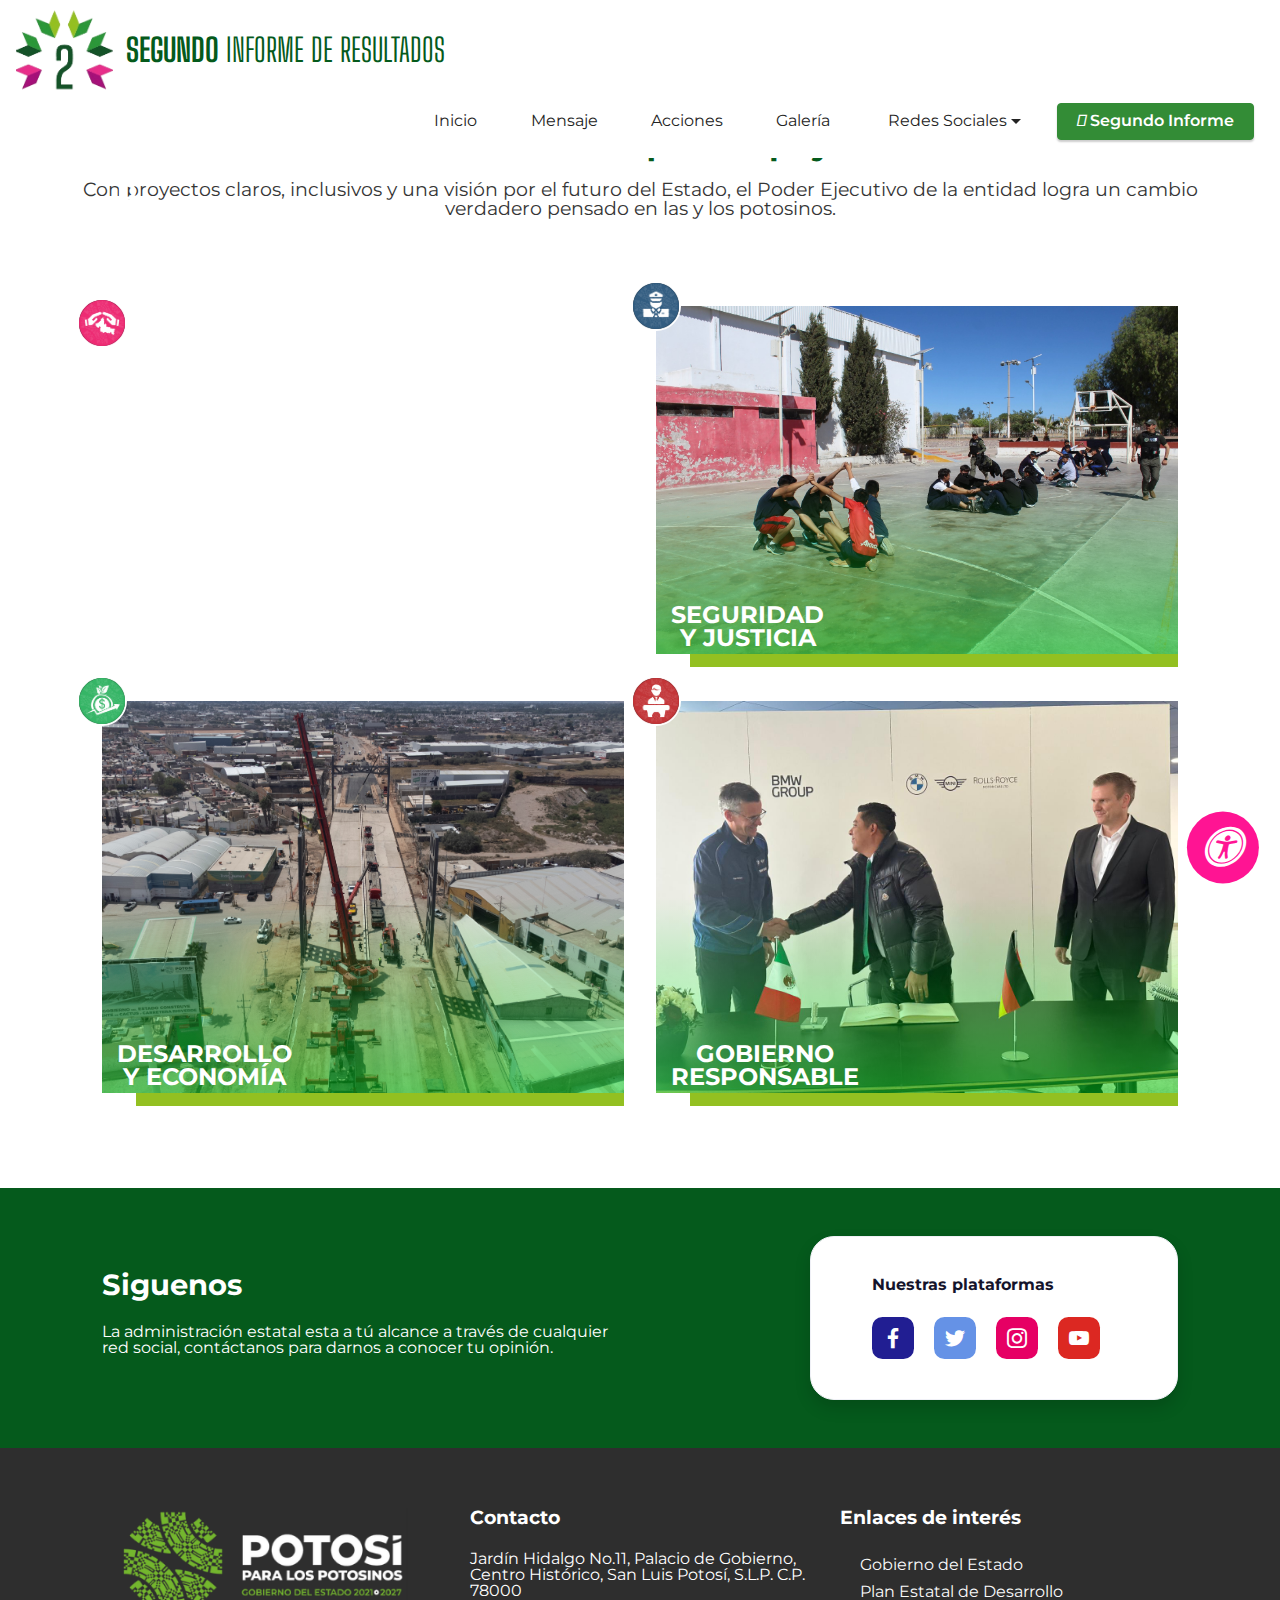
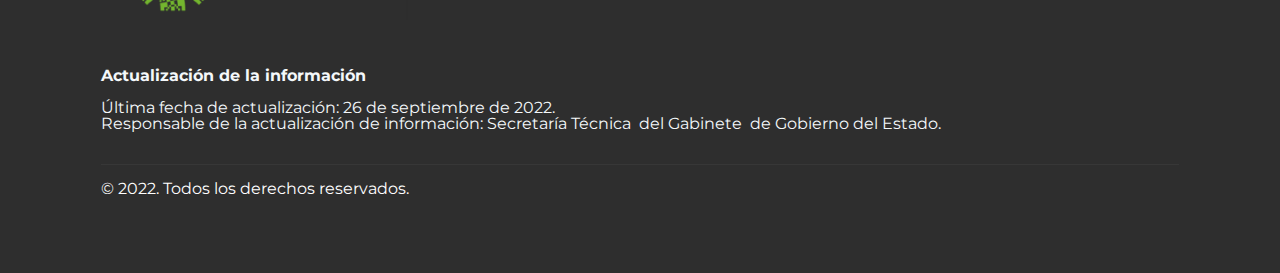
==== commit 228ab4d0: "feat: :sparkles: Se soluciona temas de diseño entre ellos parte de regiones , tema de mensaje, tema " ====
--- a/Acciones.html
+++ b/Acciones.html
@@ -10,7 +10,7 @@
   <meta property="og:image" content="">
   <meta name="twitter:title" content="Acciones">
   <meta name="viewport" content="width=device-width, initial-scale=1, minimum-scale=1">
-  <link rel="shortcut icon" href="assets/images/logoinforme-360x360.png" type="image/x-icon">
+  <link rel="shortcut icon" href="assets/images/logo2do-2-274x304.png" type="image/x-icon">
   <meta name="description" content="">
   
   
@@ -80,7 +80,7 @@
         <div class="navbar-brand">
             <span class="navbar-logo">
                 <a href="index.html">
-                    <img src="assets/images/logoinforme-360x360.png" alt="" style="height: 5.3rem;">
+                    <img src="assets/images/logo2do-2-274x304.png" alt="" style="height: 5.3rem;">
                 </a>
             </span>
            <span class="navbar-caption-wrap"><a class="navbar-caption text-primary display-2" href="index.html"><strong>SEGUNDO&nbsp;</strong>INFORME DE RESULTADOS</a></span>
@@ -200,11 +200,11 @@
             </div>
         </div>
 
-        <div class="modal mbr-slider" tabindex="-1" role="dialog" aria-hidden="true" id="tQk0jqWbW9-modal">
+        <div class="modal mbr-slider" tabindex="-1" role="dialog" aria-hidden="true" id="tQrH71kg52-modal">
             <div class="modal-dialog" role="document">
                 <div class="modal-content">
                     <div class="modal-body">
-                        <div class="carousel slide" id="lb-tQk0jqWbW9" data-interval="5000">
+                        <div class="carousel slide" id="lb-tQrH71kg52" data-interval="5000">
                             <div class="carousel-inner">
                                 <div class="carousel-item active">
                                     <img class="d-block w-100" src="file:///home/usi/Escritorio/ProyectosUSI/2doinforme/assets/images/Eje1-Calidad%20de%20Vida.JPG" alt="">
@@ -224,18 +224,18 @@
                                 </div>
                             </div>
                             <ol class="carousel-indicators">
-                                <li data-slide-to="0" class="active" data-target="#lb-tQk0jqWbW9" data-bs-slide-to="0"></li>
-                                <li data-slide-to="1" data-target="#lb-tQk0jqWbW9" data-bs-slide-to="1"></li>
-                                <li data-slide-to="2" data-target="#lb-tQk0jqWbW9" data-bs-slide-to="2"></li>
-                                <li data-slide-to="3" data-target="#lb-tQk0jqWbW9" data-bs-slide-to="3"></li><li data-slide-to="4" data-bs-slide-to="4" data-target="#lb-tQk0jqWbW9"></li><li data-slide-to="5" data-bs-slide-to="5" data-target="#lb-tQk0jqWbW9"></li>
+                                <li data-slide-to="0" class="active" data-target="#lb-tQrH71kg52" data-bs-slide-to="0"></li>
+                                <li data-slide-to="1" data-target="#lb-tQrH71kg52" data-bs-slide-to="1"></li>
+                                <li data-slide-to="2" data-target="#lb-tQrH71kg52" data-bs-slide-to="2"></li>
+                                <li data-slide-to="3" data-target="#lb-tQrH71kg52" data-bs-slide-to="3"></li><li data-slide-to="4" data-bs-slide-to="4" data-target="#lb-tQrH71kg52"></li><li data-slide-to="5" data-bs-slide-to="5" data-target="#lb-tQrH71kg52"></li>
                             </ol>
                             <a role="button" href="" class="close" data-dismiss="modal" aria-label="Close">
                             </a>
-                            <a class="carousel-control-prev carousel-control" role="button" data-slide="prev" href="#lb-tQk0jqWbW9">
+                            <a class="carousel-control-prev carousel-control" role="button" data-slide="prev" href="#lb-tQrH71kg52">
                                 <span class="mobi-mbri mobi-mbri-arrow-prev" aria-hidden="true"></span>
                                 <span class="sr-only">Previous</span>
                             </a>
-                            <a class="carousel-control-next carousel-control" role="button" data-slide="next" href="#lb-tQk0jqWbW9">
+                            <a class="carousel-control-next carousel-control" role="button" data-slide="next" href="#lb-tQrH71kg52">
                                 <span class="mobi-mbri mobi-mbri-arrow-next" aria-hidden="true"></span>
                                 <span class="sr-only">Next</span>
                             </a>
--- a/assets/mobirise/css/mbr-additional.css
+++ b/assets/mobirise/css/mbr-additional.css
@@ -1765,9 +1765,9 @@
 }
 .cid-tbtPCaLgYU {
   overflow: hidden;
-  padding-top: 9rem;
-  padding-bottom: 3rem;
-  background-image: url("../../../assets/images/oficial-gober-agosto-large-waifu2x-photo-noise1-scale.webp");
+  padding-top: 10rem;
+  padding-bottom: 0rem;
+  background-image: url("../../../assets/images/oficial-gober-agosto-large-waifu2x-photo-noise1-scale-1.webp");
 }
 .cid-tbtPCaLgYU .container {
   margin: 0 auto;
@@ -1779,8 +1779,8 @@
 .cid-tbtPCaLgYU .wrap:before {
   content: '';
   position: absolute;
-  width: 580px;
-  height: 580px;
+  width: 600px;
+  height: 600px;
   border-radius: 50%;
   mix-blend-mode: multiply;
   background-color: #338c36;
@@ -1990,6 +1990,98 @@
   filter: invert(0.5);
   width: auto;
 }
+.cid-tQr2FwmGzI {
+  padding-top: 3rem;
+  padding-bottom: 3rem;
+  background-color: #ffffff;
+}
+.cid-tQr2FwmGzI .container,
+.cid-tQr2FwmGzI .container-fluid {
+  display: flex;
+  justify-content: center;
+}
+.cid-tQr2FwmGzI .row {
+  align-items: center;
+  width: 670px;
+}
+.cid-tQr2FwmGzI .image-wrapper {
+  padding: 0 1rem;
+  margin-bottom: 24px;
+}
+@media (max-width: 991px) {
+  .cid-tQr2FwmGzI .image-wrapper {
+    padding: 0 0.75rem;
+  }
+}
+.cid-tQr2FwmGzI .img-item {
+  overflow: hidden;
+}
+.cid-tQr2FwmGzI .img-item img {
+  width: 100%;
+  transform: scale3d(1, 1, 1);
+  transform-style: preserve-3d;
+  transition: 1s;
+}
+.cid-tQr2FwmGzI .container,
+.cid-tQr2FwmGzI .row,
+.cid-tQr2FwmGzI .img-item {
+  transition: transform 0.5s ease;
+}
+.cid-tQr2FwmGzI .container:hover,
+.cid-tQr2FwmGzI .row:hover,
+.cid-tQr2FwmGzI .img-item:hover {
+  transform: scale3d(1.1, 1.1, 1.1);
+}
+.cid-tQr2FwmGzI .text-wrapper {
+  display: flex;
+  flex-direction: column;
+  flex-wrap: wrap;
+  align-items: flex-start;
+}
+.cid-tQr2FwmGzI .text-container {
+  display: flex;
+  flex-direction: column;
+}
+.cid-tQr2FwmGzI .mbr-text {
+  color: #111111;
+  width: 100%;
+  margin-bottom: 32px;
+}
+.cid-tQr2FwmGzI .mbr-text a:not(.btn):hover {
+  color: #055a1c !important;
+  background-image: none !important;
+}
+.cid-tQr2FwmGzI .mbr-section-title {
+  margin-bottom: 12px;
+}
+.cid-tQr2FwmGzI .mbr-section-subtitle {
+  color: #555555;
+  margin-bottom: 24px;
+}
+.cid-tQr2FwmGzI .mbr-section-btn .btn {
+  padding: 0;
+  transition: all 0.3s ease 0s;
+}
+.cid-tQr2FwmGzI .mbr-section-btn .btn span {
+  margin-left: 0;
+  padding-left: 0.5rem;
+  transition: all 0.3s ease 0s;
+}
+.cid-tQr2FwmGzI .mbr-section-btn .btn:hover span {
+  padding-left: 1.25rem;
+}
+.cid-tQr2FwmGzI .mbr-fallback-image.disabled {
+  display: none;
+}
+.cid-tQr2FwmGzI .mbr-fallback-image {
+  display: block;
+  background-size: cover;
+  background-position: center center;
+  width: 100%;
+  height: 100%;
+  position: absolute;
+  top: 0;
+}
 .cid-tNdi3nLrKp {
   padding-top: 30px;
   padding-bottom: 0px;
@@ -2016,8 +2108,30 @@
   color: #055a1c;
 }
 .cid-tNdi3nLrKp .count2.display-1 {
-  font-size: 42px;
+  font-size: 20px;
   line-height: 1;
+}
+.cid-tNdi3nLrKp .count3 {
+  text-align: center;
+  margin-bottom: 12px;
+  color: #000000;
+}
+.cid-tNdi3nLrKp .count3.display-1 {
+  font-size: 25px;
+  line-height: 1;
+}
+.cid-tNdi3nLrKp .count4 {
+  text-align: center;
+  margin-bottom: 12px;
+  color: #055a1c;
+}
+.cid-tNdi3nLrKp .count4.display-1 {
+  font-size: 35px;
+  line-height: 1;
+}
+.cid-tNdi3nLrKp .custom-symbol::before {
+  content: "$ ";
+  color: #055a1c;
 }
 .cid-tNdi3nLrKp .wrap-img-altiplano {
   padding-bottom: 1rem;
@@ -4894,6 +5008,99 @@
   max-width: 720px;
   margin: auto;
 }
+.cid-tQr1EGLyff {
+  padding-top: 3rem;
+  padding-bottom: 3rem;
+  background-color: #ffffff;
+}
+.cid-tQr1EGLyff .container,
+.cid-tQr1EGLyff .container-fluid {
+  display: flex;
+  justify-content: center;
+}
+.cid-tQr1EGLyff .row {
+  align-items: center;
+  max-width: 470px;
+  width: 470px;
+}
+.cid-tQr1EGLyff .image-wrapper {
+  padding: 0 1rem;
+  margin-bottom: 24px;
+}
+@media (max-width: 991px) {
+  .cid-tQr1EGLyff .image-wrapper {
+    padding: 0 0.75rem;
+  }
+}
+.cid-tQr1EGLyff .img-item {
+  overflow: hidden;
+}
+.cid-tQr1EGLyff .img-item img {
+  width: 100%;
+  transform: scale3d(1, 1, 1);
+  transform-style: preserve-3d;
+  transition: 1s;
+}
+.cid-tQr1EGLyff .container,
+.cid-tQr1EGLyff .row,
+.cid-tQr1EGLyff .img-item {
+  transition: transform 0.5s ease;
+}
+.cid-tQr1EGLyff .container:hover,
+.cid-tQr1EGLyff .row:hover,
+.cid-tQr1EGLyff .img-item:hover {
+  transform: scale3d(1.1, 1.1, 1.1);
+}
+.cid-tQr1EGLyff .text-wrapper {
+  display: flex;
+  flex-direction: column;
+  flex-wrap: wrap;
+  align-items: flex-start;
+}
+.cid-tQr1EGLyff .text-container {
+  display: flex;
+  flex-direction: column;
+}
+.cid-tQr1EGLyff .mbr-text {
+  color: #111111;
+  width: 100%;
+  margin-bottom: 32px;
+}
+.cid-tQr1EGLyff .mbr-text a:not(.btn):hover {
+  color: #055a1c !important;
+  background-image: none !important;
+}
+.cid-tQr1EGLyff .mbr-section-title {
+  margin-bottom: 12px;
+}
+.cid-tQr1EGLyff .mbr-section-subtitle {
+  color: #555555;
+  margin-bottom: 24px;
+}
+.cid-tQr1EGLyff .mbr-section-btn .btn {
+  padding: 0;
+  transition: all 0.3s ease 0s;
+}
+.cid-tQr1EGLyff .mbr-section-btn .btn span {
+  margin-left: 0;
+  padding-left: 0.5rem;
+  transition: all 0.3s ease 0s;
+}
+.cid-tQr1EGLyff .mbr-section-btn .btn:hover span {
+  padding-left: 1.25rem;
+}
+.cid-tQr1EGLyff .mbr-fallback-image.disabled {
+  display: none;
+}
+.cid-tQr1EGLyff .mbr-fallback-image {
+  display: block;
+  background-size: cover;
+  background-position: center center;
+  width: 100%;
+  height: 100%;
+  position: absolute;
+  top: 0;
+}
 .cid-tdltfSYRnB {
   padding-top: 0rem;
   padding-bottom: 0rem;
@@ -4985,7 +5192,7 @@
   color: #ffffff;
 }
 .cid-tdltfSYRnB .img-boton {
-  max-width: 1218px;
+  max-width: 1700px;
   max-height: 496px;
 }
 @media (max-width: 991px) {
@@ -9133,10 +9340,11 @@
 }
 .cid-tb0kfV3Cz1 .gg-box {
   display: grid;
-  grid-template-columns: repeat(auto-fit, minmax(var(--column-width), 1fr));
-  grid-auto-rows: var(--row-height);
-  grid-gap: var(--gap-length);
-  margin: 20px 0;
+  grid-template-columns: repeat(auto-fit, minmax(var(--column-width), 1fr)) !important;
+  grid-auto-rows: var(--row-height) !important;
+  grid-gap: var(--gap-length) !important;
+  margin: 20px 0 !important;
+  padding-top: 0px;
 }
 .cid-tb0kfV3Cz1 .gg-box img {
   object-fit: cover;
@@ -9144,11 +9352,9 @@
   width: 100%;
   height: 100%;
   background: var(--img-bg-color);
-  transition: 0.5s filter;
 }
 .cid-tb0kfV3Cz1 .gg-box img:hover {
   opacity: 0.98;
-  filter: brightness(0.3);
 }
 .cid-tb0kfV3Cz1 #gg-screen {
   position: fixed;
@@ -9179,10 +9385,10 @@
   text-align: center;
   line-height: 35px;
   cursor: pointer;
-  -moz-transition: all 0.4s ease;
-  -o-transition: all 0.4s ease;
-  -webkit-transition: all 0.4s ease;
-  transition: all 0.4s ease;
+  -moz-transition: all .4s ease;
+  -o-transition: all .4s ease;
+  -webkit-transition: all .4s ease;
+  transition: all .4s ease;
   font-size: 20px;
   box-sizing: border-box;
   padding-left: 2px;
@@ -9208,15 +9414,20 @@
 }
 @media (min-width: 478px) {
   .cid-tb0kfV3Cz1 .gg-box img:nth-child(2n):not(:last-of-type) {
-    grid-row-end: span 2;
+    grid-row-end: span 2 !important;
   }
   .cid-tb0kfV3Cz1 [data-layout="horizontal"] img:nth-child(2n):not(:last-of-type) {
-    grid-column-end: span 2;
-    grid-row-end: span 1;
+    grid-column-end: span 2 !important;
+    grid-row-end: span 1 !important;
   }
   .cid-tb0kfV3Cz1 [data-layout="square"] img:nth-child(2n):not(:last-of-type) {
-    grid-row-end: span 1;
-    grid-column-end: span 1;
+    grid-row-end: span 1 !important;
+    grid-column-end: span 1 !important;
+  }
+}
+@media (max-width: 450px) {
+  .cid-tb0kfV3Cz1 .gg-box {
+    grid-template-columns: repeat(auto-fit, minmax(130px, 1fr)) !important;
   }
 }
 .cid-tfEarbi8aS {
@@ -15299,51 +15510,27 @@
   align-items: center;
   justify-content: center;
   position: relative;
-  width: 60px;
-  height: 60px;
+  width: 70px;
+  height: 70px;
   margin: 0 0.5rem;
-  border-radius: 50%;
   cursor: pointer;
   font-family: "Helvetica Neue", "Helvetica", "Arial", sans-serif;
   font-size: 2.5rem;
   text-decoration: none;
   transition: all 0.15s ease;
 }
+.cid-tb0mnn8H69 .social-icon img {
+  width: 100%;
+  height: 100%;
+  object-fit: contain;
+}
 .cid-tb0mnn8H69 .social-icon:hover {
   color: #fff;
 }
-.cid-tb0mnn8H69 .social-icon:hover .tooltip {
-  visibility: visible;
-  opacity: 1;
-  transform: translate(-50%, -150%);
-}
 .cid-tb0mnn8H69 .social-icon:active {
   box-shadow: 0px 1px 3px rgba(0, 0, 0, 0.5) inset;
 }
-.cid-tb0mnn8H69 .social-icon--linkedin {
-  background: #006599;
-  color: #fff;
-}
-.cid-tb0mnn8H69 .social-icon--linkedin .tooltip {
-  background: #006599;
-  color: currentColor;
-}
-.cid-tb0mnn8H69 .social-icon--linkedin .tooltip:after {
-  border-top-color: #006599;
-}
-.cid-tb0mnn8H69 .social-icon--twitter {
-  background: #2b97f1;
-  color: #fff;
-}
-.cid-tb0mnn8H69 .social-icon--twitter .tooltip {
-  background: #2b97f1;
-  color: currentColor;
-}
-.cid-tb0mnn8H69 .social-icon--twitter .tooltip:after {
-  border-top-color: #2b97f1;
-}
 .cid-tb0mnn8H69 .social-icon--codepen {
-  background: #000;
   color: #fff;
 }
 .cid-tb0mnn8H69 .social-icon--codepen .tooltip {
@@ -15353,82 +15540,9 @@
 .cid-tb0mnn8H69 .social-icon--codepen .tooltip:after {
   border-top-color: #000;
 }
-.cid-tb0mnn8H69 .social-icon--facebook {
-  background: #3b5a9b;
-  color: #fff;
-}
-.cid-tb0mnn8H69 .social-icon--facebook .tooltip {
-  background: #3b5a9b;
-  color: currentColor;
-}
-.cid-tb0mnn8H69 .social-icon--facebook .tooltip:after {
-  border-top-color: #3b5a9b;
-}
-.cid-tb0mnn8H69 .social-icon--instagram {
-  background: #527fa6;
-  color: #fff;
-}
-.cid-tb0mnn8H69 .social-icon--instagram .tooltip {
-  background: #527fa6;
-  color: currentColor;
-}
-.cid-tb0mnn8H69 .social-icon--instagram .tooltip:after {
-  border-top-color: #527fa6;
-}
-.cid-tb0mnn8H69 .social-icon--dribbble {
-  background: #ef5a92;
-  color: #fff;
-}
-.cid-tb0mnn8H69 .social-icon--dribbble .tooltip {
-  background: #ef5a92;
-  color: currentColor;
-}
-.cid-tb0mnn8H69 .social-icon--dribbble .tooltip:after {
-  border-top-color: #ef5a92;
-}
-.cid-tb0mnn8H69 .social-icon--github {
-  background: #4284c0;
-  color: #fff;
-}
-.cid-tb0mnn8H69 .social-icon--github .tooltip {
-  background: #4284c0;
-  color: currentColor;
-}
-.cid-tb0mnn8H69 .social-icon--github .tooltip:after {
-  border-top-color: #4284c0;
-}
 .cid-tb0mnn8H69 .social-icon i {
   position: relative;
   top: 1px;
-}
-.cid-tb0mnn8H69 .tooltip {
-  display: block;
-  position: absolute;
-  top: 0;
-  left: 50%;
-  padding: 0.8rem 1rem;
-  border-radius: 40px;
-  font-size: 0.8rem;
-  font-weight: bold;
-  opacity: 0;
-  pointer-events: none;
-  text-transform: uppercase;
-  transform: translate(-50%, -100%);
-  transition: all 0.3s ease;
-  z-index: 1;
-}
-.cid-tb0mnn8H69 .tooltip:after {
-  display: block;
-  position: absolute;
-  bottom: 1px;
-  left: 50%;
-  width: 0;
-  height: 0;
-  content: "";
-  border: solid;
-  border-width: 10px 10px 0 10px;
-  border-color: transparent;
-  transform: translate(-50%, 100%);
 }
 .cid-tideA3aEjI {
   padding-top: 60px;
@@ -15548,7 +15662,7 @@
 }
 .cid-tideA3aEjI .mbr-section-title {
   color: #1c1c25;
-  text-align: center;
+  text-align: left;
 }
 .cid-tideA3aEjI .progressbar-title p,
 .cid-tideA3aEjI .progress_value {
@@ -15576,6 +15690,14 @@
 }
 .cid-tideA3aEjI .mbr-section-title P {
   text-align: center;
+}
+@media (max-width: 767px) {
+  .cid-tideA3aEjI .progress_value {
+    width: 40%;
+  }
+  .cid-tideA3aEjI .progressbar-title {
+    width: 60%;
+  }
 }
 .cid-timVHhx3Sw {
   padding-top: 60px;
@@ -15720,6 +15842,14 @@
 .cid-timVHhx3Sw P {
   text-align: right;
 }
+@media (max-width: 767px) {
+  .cid-timVHhx3Sw .progress_value {
+    width: 40%;
+  }
+  .cid-timVHhx3Sw .progressbar-title {
+    width: 60%;
+  }
+}
 .cid-timVJnEeR0 {
   padding-top: 60px;
   padding-bottom: 60px;
@@ -15863,6 +15993,14 @@
 .cid-timVJnEeR0 P {
   text-align: right;
 }
+@media (max-width: 767px) {
+  .cid-timVJnEeR0 .progress_value {
+    width: 40%;
+  }
+  .cid-timVJnEeR0 .progressbar-title {
+    width: 60%;
+  }
+}
 .cid-timVJTT49c {
   padding-top: 60px;
   padding-bottom: 60px;
@@ -16004,7 +16142,15 @@
   justify-content: center;
 }
 .cid-timVJTT49c P {
-  text-align: center;
+  text-align: right;
+}
+@media (max-width: 767px) {
+  .cid-timVJTT49c .progress_value {
+    width: 40%;
+  }
+  .cid-timVJTT49c .progressbar-title {
+    width: 60%;
+  }
 }
 .cid-timVKomLFH {
   padding-top: 60px;
@@ -16148,6 +16294,14 @@
 }
 .cid-timVKomLFH P {
   text-align: right;
+}
+@media (max-width: 767px) {
+  .cid-timVKomLFH .progress_value {
+    width: 40%;
+  }
+  .cid-timVKomLFH .progressbar-title {
+    width: 60%;
+  }
 }
 .cid-tfEajgHEWe {
   padding-top: 3rem;
@@ -18797,6 +18951,50 @@
   max-width: 720px;
   margin: auto;
 }
+.cid-tin6cb88Ao .social-icons {
+  display: flex;
+  align-items: center;
+  justify-content: center;
+}
+.cid-tin6cb88Ao .social-icon {
+  display: flex;
+  align-items: center;
+  justify-content: center;
+  position: relative;
+  width: 70px;
+  height: 70px;
+  margin: 0 0.5rem;
+  cursor: pointer;
+  font-family: "Helvetica Neue", "Helvetica", "Arial", sans-serif;
+  font-size: 2.5rem;
+  text-decoration: none;
+  transition: all 0.15s ease;
+}
+.cid-tin6cb88Ao .social-icon img {
+  width: 100%;
+  height: 100%;
+  object-fit: contain;
+}
+.cid-tin6cb88Ao .social-icon:hover {
+  color: #fff;
+}
+.cid-tin6cb88Ao .social-icon:active {
+  box-shadow: 0px 1px 3px rgba(0, 0, 0, 0.5) inset;
+}
+.cid-tin6cb88Ao .social-icon--codepen {
+  color: #fff;
+}
+.cid-tin6cb88Ao .social-icon--codepen .tooltip {
+  background: #000;
+  color: currentColor;
+}
+.cid-tin6cb88Ao .social-icon--codepen .tooltip:after {
+  border-top-color: #000;
+}
+.cid-tin6cb88Ao .social-icon i {
+  position: relative;
+  top: 1px;
+}
 .cid-tin6cbRz2K {
   padding-top: 60px;
   padding-bottom: 60px;
@@ -18915,6 +19113,7 @@
 }
 .cid-tin6cbRz2K .mbr-section-title {
   color: #1c1c25;
+  text-align: left;
 }
 .cid-tin6cbRz2K .progressbar-title p,
 .cid-tin6cbRz2K .progress_value {
@@ -18939,6 +19138,14 @@
 }
 .cid-tin6cbRz2K P {
   text-align: right;
+}
+@media (max-width: 767px) {
+  .cid-tin6cbRz2K .progress_value {
+    width: 40%;
+  }
+  .cid-tin6cbRz2K .progressbar-title {
+    width: 60%;
+  }
 }
 .cid-tin6ccDKGj {
   padding-top: 60px;
@@ -19058,6 +19265,7 @@
 }
 .cid-tin6ccDKGj .mbr-section-title {
   color: #1c1c25;
+  text-align: left;
 }
 .cid-tin6ccDKGj .progressbar-title p,
 .cid-tin6ccDKGj .progress_value {
@@ -19082,6 +19290,14 @@
 }
 .cid-tin6ccDKGj P {
   text-align: right;
+}
+@media (max-width: 767px) {
+  .cid-tin6ccDKGj .progress_value {
+    width: 40%;
+  }
+  .cid-tin6ccDKGj .progressbar-title {
+    width: 60%;
+  }
 }
 .cid-tin6cdefFU {
   padding-top: 60px;
@@ -19201,6 +19417,7 @@
 }
 .cid-tin6cdefFU .mbr-section-title {
   color: #1c1c25;
+  text-align: left;
 }
 .cid-tin6cdefFU .progressbar-title p,
 .cid-tin6cdefFU .progress_value {
@@ -19225,6 +19442,14 @@
 }
 .cid-tin6cdefFU P {
   text-align: right;
+}
+@media (max-width: 767px) {
+  .cid-tin6cdefFU .progress_value {
+    width: 40%;
+  }
+  .cid-tin6cdefFU .progressbar-title {
+    width: 60%;
+  }
 }
 .cid-tin6cdOhBm {
   padding-top: 60px;
@@ -19344,6 +19569,7 @@
 }
 .cid-tin6cdOhBm .mbr-section-title {
   color: #1c1c25;
+  text-align: left;
 }
 .cid-tin6cdOhBm .progressbar-title p,
 .cid-tin6cdOhBm .progress_value {
@@ -19368,6 +19594,14 @@
 }
 .cid-tin6cdOhBm P {
   text-align: right;
+}
+@media (max-width: 767px) {
+  .cid-tin6cdOhBm .progress_value {
+    width: 40%;
+  }
+  .cid-tin6cdOhBm .progressbar-title {
+    width: 60%;
+  }
 }
 .cid-tin6cefirb {
   padding-top: 60px;
@@ -19487,6 +19721,7 @@
 }
 .cid-tin6cefirb .mbr-section-title {
   color: #1c1c25;
+  text-align: left;
 }
 .cid-tin6cefirb .progressbar-title p,
 .cid-tin6cefirb .progress_value {
@@ -19511,6 +19746,14 @@
 }
 .cid-tin6cefirb P {
   text-align: right;
+}
+@media (max-width: 767px) {
+  .cid-tin6cefirb .progress_value {
+    width: 40%;
+  }
+  .cid-tin6cefirb .progressbar-title {
+    width: 60%;
+  }
 }
 .cid-tin6cf90Sy {
   padding-top: 3rem;
@@ -22160,6 +22403,50 @@
   max-width: 720px;
   margin: auto;
 }
+.cid-tincIhVf7P .social-icons {
+  display: flex;
+  align-items: center;
+  justify-content: center;
+}
+.cid-tincIhVf7P .social-icon {
+  display: flex;
+  align-items: center;
+  justify-content: center;
+  position: relative;
+  width: 70px;
+  height: 70px;
+  margin: 0 0.5rem;
+  cursor: pointer;
+  font-family: "Helvetica Neue", "Helvetica", "Arial", sans-serif;
+  font-size: 2.5rem;
+  text-decoration: none;
+  transition: all 0.15s ease;
+}
+.cid-tincIhVf7P .social-icon img {
+  width: 100%;
+  height: 100%;
+  object-fit: contain;
+}
+.cid-tincIhVf7P .social-icon:hover {
+  color: #fff;
+}
+.cid-tincIhVf7P .social-icon:active {
+  box-shadow: 0px 1px 3px rgba(0, 0, 0, 0.5) inset;
+}
+.cid-tincIhVf7P .social-icon--codepen {
+  color: #fff;
+}
+.cid-tincIhVf7P .social-icon--codepen .tooltip {
+  background: #000;
+  color: currentColor;
+}
+.cid-tincIhVf7P .social-icon--codepen .tooltip:after {
+  border-top-color: #000;
+}
+.cid-tincIhVf7P .social-icon i {
+  position: relative;
+  top: 1px;
+}
 .cid-tincIiJAZc {
   padding-top: 60px;
   padding-bottom: 60px;
@@ -22303,6 +22590,14 @@
 .cid-tincIiJAZc P {
   text-align: right;
 }
+@media (max-width: 767px) {
+  .cid-tincIiJAZc .progress_value {
+    width: 40%;
+  }
+  .cid-tincIiJAZc .progressbar-title {
+    width: 60%;
+  }
+}
 .cid-tPM6cDqJFq {
   padding-top: 60px;
   padding-bottom: 60px;
@@ -22446,6 +22741,14 @@
 .cid-tPM6cDqJFq P {
   text-align: right;
 }
+@media (max-width: 767px) {
+  .cid-tPM6cDqJFq .progress_value {
+    width: 40%;
+  }
+  .cid-tPM6cDqJFq .progressbar-title {
+    width: 60%;
+  }
+}
 .cid-tincIjIk9p {
   padding-top: 60px;
   padding-bottom: 60px;
@@ -22589,6 +22892,14 @@
 .cid-tincIjIk9p P {
   text-align: right;
 }
+@media (max-width: 767px) {
+  .cid-tincIjIk9p .progress_value {
+    width: 40%;
+  }
+  .cid-tincIjIk9p .progressbar-title {
+    width: 60%;
+  }
+}
 .cid-tincIktWBk {
   padding-top: 60px;
   padding-bottom: 60px;
@@ -22732,6 +23043,14 @@
 .cid-tincIktWBk P {
   text-align: right;
 }
+@media (max-width: 767px) {
+  .cid-tincIktWBk .progress_value {
+    width: 40%;
+  }
+  .cid-tincIktWBk .progressbar-title {
+    width: 60%;
+  }
+}
 .cid-tincIlalNc {
   padding-top: 60px;
   padding-bottom: 60px;
@@ -22875,6 +23194,14 @@
 .cid-tincIlalNc P {
   text-align: right;
 }
+@media (max-width: 767px) {
+  .cid-tincIlalNc .progress_value {
+    width: 40%;
+  }
+  .cid-tincIlalNc .progressbar-title {
+    width: 60%;
+  }
+}
 .cid-tincIlRQLy {
   padding-top: 60px;
   padding-bottom: 60px;
@@ -23017,6 +23344,14 @@
 }
 .cid-tincIlRQLy P {
   text-align: right;
+}
+@media (max-width: 767px) {
+  .cid-tincIlRQLy .progress_value {
+    width: 40%;
+  }
+  .cid-tincIlRQLy .progressbar-title {
+    width: 60%;
+  }
 }
 .cid-tincImnq8f {
   padding-top: 3rem;
@@ -25666,6 +26001,50 @@
   max-width: 720px;
   margin: auto;
 }
+.cid-tinil7woJx .social-icons {
+  display: flex;
+  align-items: center;
+  justify-content: center;
+}
+.cid-tinil7woJx .social-icon {
+  display: flex;
+  align-items: center;
+  justify-content: center;
+  position: relative;
+  width: 70px;
+  height: 70px;
+  margin: 0 0.5rem;
+  cursor: pointer;
+  font-family: "Helvetica Neue", "Helvetica", "Arial", sans-serif;
+  font-size: 2.5rem;
+  text-decoration: none;
+  transition: all 0.15s ease;
+}
+.cid-tinil7woJx .social-icon img {
+  width: 100%;
+  height: 100%;
+  object-fit: contain;
+}
+.cid-tinil7woJx .social-icon:hover {
+  color: #fff;
+}
+.cid-tinil7woJx .social-icon:active {
+  box-shadow: 0px 1px 3px rgba(0, 0, 0, 0.5) inset;
+}
+.cid-tinil7woJx .social-icon--codepen {
+  color: #fff;
+}
+.cid-tinil7woJx .social-icon--codepen .tooltip {
+  background: #000;
+  color: currentColor;
+}
+.cid-tinil7woJx .social-icon--codepen .tooltip:after {
+  border-top-color: #000;
+}
+.cid-tinil7woJx .social-icon i {
+  position: relative;
+  top: 1px;
+}
 .cid-tinil8dYq4 {
   padding-top: 60px;
   padding-bottom: 60px;
@@ -25809,6 +26188,14 @@
 .cid-tinil8dYq4 P {
   text-align: right;
 }
+@media (max-width: 767px) {
+  .cid-tinil8dYq4 .progress_value {
+    width: 40%;
+  }
+  .cid-tinil8dYq4 .progressbar-title {
+    width: 60%;
+  }
+}
 .cid-tinil8RKuy {
   padding-top: 60px;
   padding-bottom: 60px;
@@ -25952,6 +26339,14 @@
 .cid-tinil8RKuy P {
   text-align: right;
 }
+@media (max-width: 767px) {
+  .cid-tinil8RKuy .progress_value {
+    width: 40%;
+  }
+  .cid-tinil8RKuy .progressbar-title {
+    width: 60%;
+  }
+}
 .cid-tinilaikLt {
   padding-top: 60px;
   padding-bottom: 60px;
@@ -26095,6 +26490,14 @@
 .cid-tinilaikLt P {
   text-align: right;
 }
+@media (max-width: 767px) {
+  .cid-tinilaikLt .progress_value {
+    width: 40%;
+  }
+  .cid-tinilaikLt .progressbar-title {
+    width: 60%;
+  }
+}
 .cid-tinil9jldB {
   padding-top: 60px;
   padding-bottom: 60px;
@@ -26238,6 +26641,14 @@
 .cid-tinil9jldB P {
   text-align: right;
 }
+@media (max-width: 767px) {
+  .cid-tinil9jldB .progress_value {
+    width: 40%;
+  }
+  .cid-tinil9jldB .progressbar-title {
+    width: 60%;
+  }
+}
 .cid-tinil9Khlm {
   padding-top: 60px;
   padding-bottom: 60px;
@@ -26380,6 +26791,14 @@
 }
 .cid-tinil9Khlm P {
   text-align: right;
+}
+@media (max-width: 767px) {
+  .cid-tinil9Khlm .progress_value {
+    width: 40%;
+  }
+  .cid-tinil9Khlm .progressbar-title {
+    width: 60%;
+  }
 }
 .cid-tinilaLqE5 {
   padding-top: 3rem;
@@ -29029,107 +29448,109 @@
   max-width: 720px;
   margin: auto;
 }
-.cid-tQgP8NL0Gq {
-  padding-top: 0rem;
-  padding-bottom: 7rem;
+.cid-tQneGGJA7S {
+  padding-top: 2rem;
+  padding-bottom: 9rem;
   background-color: #ffffff;
 }
-.cid-tQgP8NL0Gq .mbr-fallback-image.disabled {
-  display: none;
-}
-.cid-tQgP8NL0Gq .mbr-fallback-image {
-  display: block;
-  background-size: cover;
-  background-position: center center;
-  width: 100%;
-  height: 100%;
-  position: absolute;
-  top: 0;
-}
-.cid-tQgP8NL0Gq .timeline-element {
-  position: relative;
-}
-.cid-tQgP8NL0Gq .timelines-container {
-  display: flex;
-  flex-wrap: wrap;
-}
-.cid-tQgP8NL0Gq .image-wrapper img {
+@media (min-width: 992px) {
+  .cid-tQneGGJA7S .wrapper {
+    padding: 0 28px;
+  }
+}
+.cid-tQneGGJA7S .mbr-section-head {
+  margin-bottom: 210px;
+}
+@media (min-width: 992px) {
+  .cid-tQneGGJA7S .mbr-section-head {
+    margin-bottom: 268px;
+  }
+}
+@media (min-width: 1400px) {
+  .cid-tQneGGJA7S .image-wrapper {
+    height: 385px;
+  }
+}
+@media (max-width: 767px) {
+  .cid-tQneGGJA7S .image-wrapper {
+    margin-top: 2rem;
+  }
+}
+.cid-tQneGGJA7S .image-wrapper img {
+  max-height: 385px;
   width: 100%;
   object-fit: cover;
 }
-.cid-tQgP8NL0Gq .mbr-section-title,
-.cid-tQgP8NL0Gq .mbr-section-subtitle,
-.cid-tQgP8NL0Gq .timeline-date {
-  text-align: center;
-}
-.cid-tQgP8NL0Gq .iconBackground {
-  position: absolute;
-  width: 20px;
-  height: 20px;
-  border-radius: 50%;
-  border: 2px solid #6592e6;
-  margin-left: -9px;
-  padding: 0;
-}
-@media (max-width: 767px) {
-  .cid-tQgP8NL0Gq .iconBackground {
-    left: 15px;
-    top: 30px;
-  }
-}
-@media (min-width: 768px) {
-  .cid-tQgP8NL0Gq .iconBackground {
-    top: 70px;
-    left: 50%;
-  }
-}
-.cid-tQgP8NL0Gq .row:after {
+.cid-tQneGGJA7S .timeline-element {
+  position: relative;
+}
+.cid-tQneGGJA7S .timeline-element:after {
   content: "";
   position: absolute;
-  background-color: #6592e6;
-  width: 2px;
+  background-color: #358b3e;
+  width: 3px;
 }
 @media (max-width: 767px) {
-  .cid-tQgP8NL0Gq .row:after {
-    height: calc(100% + 30px);
-    top: 50px;
+  .cid-tQneGGJA7S .timeline-element:after {
+    height: calc(100% + 55px);
+    top: 170px;
     left: 15px;
   }
 }
 @media (min-width: 768px) {
-  .cid-tQgP8NL0Gq .row:after {
-    height: calc(100% + 28px);
-    top: 90px;
+  .cid-tQneGGJA7S .timeline-element:after {
+    height: calc(100% + 45px);
+    top: 210px;
     left: 50%;
   }
 }
+.cid-tQneGGJA7S .timelines-container {
+  display: flex;
+  flex-wrap: wrap;
+}
+.cid-tQneGGJA7S .reverse {
+  flex-direction: row-reverse;
+}
+@media (min-width: 768px) {
+  .cid-tQneGGJA7S .right {
+    margin-right: 4rem;
+  }
+  .cid-tQneGGJA7S .left {
+    margin-left: 4rem;
+  }
+}
 @media (max-width: 767px) {
-  .cid-tQgP8NL0Gq .timeline-date-wrapper,
-  .cid-tQgP8NL0Gq .timeline-text-wrapper,
-  .cid-tQgP8NL0Gq .image-wrapper {
-    padding: 0rem;
-    padding-left: 2rem;
-  }
-  .cid-tQgP8NL0Gq .mbr-timeline-date {
-    text-align: left !important;
-  }
-  .cid-tQgP8NL0Gq .mbr-timeline-title {
-    text-align: left;
-    margin-top: 1rem;
-  }
-}
-@media (max-width: 991px) and (min-width: 768px) {
-  .cid-tQgP8NL0Gq .timeline-date-wrapper,
-  .cid-tQgP8NL0Gq .timeline-text-wrapper {
-    padding: 1rem;
-  }
-}
-@media (min-width: 992px) {
-  .cid-tQgP8NL0Gq .timeline-date-wrapper,
-  .cid-tQgP8NL0Gq .timeline-text-wrapper,
-  .cid-tQgP8NL0Gq .image-wrapper {
-    padding: 2rem;
-  }
+  .cid-tQneGGJA7S .image-wrapper,
+  .cid-tQneGGJA7S .timeline-text-wrapper {
+    margin-left: 4rem;
+  }
+}
+.cid-tQneGGJA7S .iconBackground {
+  position: absolute;
+  width: 13px;
+  height: 13px;
+  border-radius: 50%;
+  border: 2px solid #358b3e;
+  background-color: #358b3e;
+  margin-left: -5px;
+  padding: 0;
+  left: 50%;
+  top: 50%;
+}
+@media (max-width: 767px) {
+  .cid-tQneGGJA7S .iconBackground {
+    left: 15px;
+    top: 170px;
+  }
+}
+@media (min-width: 768px) {
+  .cid-tQneGGJA7S .iconBackground {
+    top: 200px;
+    left: 50%;
+  }
+}
+.cid-tQneGGJA7S .timeline-text-wrapper {
+  padding-top: 20px;
 }
 .cid-tQgMD6io4C {
   padding-top: 3rem;
@@ -31183,107 +31604,109 @@
   max-width: 720px;
   margin: auto;
 }
-.cid-tQjOPt1PkR {
-  padding-top: 0rem;
-  padding-bottom: 7rem;
+.cid-tQnjXfOT9O {
+  padding-top: 2rem;
+  padding-bottom: 9rem;
   background-color: #ffffff;
 }
-.cid-tQjOPt1PkR .mbr-fallback-image.disabled {
-  display: none;
-}
-.cid-tQjOPt1PkR .mbr-fallback-image {
-  display: block;
-  background-size: cover;
-  background-position: center center;
-  width: 100%;
-  height: 100%;
-  position: absolute;
-  top: 0;
-}
-.cid-tQjOPt1PkR .timeline-element {
-  position: relative;
-}
-.cid-tQjOPt1PkR .timelines-container {
-  display: flex;
-  flex-wrap: wrap;
-}
-.cid-tQjOPt1PkR .image-wrapper img {
+@media (min-width: 992px) {
+  .cid-tQnjXfOT9O .wrapper {
+    padding: 0 28px;
+  }
+}
+.cid-tQnjXfOT9O .mbr-section-head {
+  margin-bottom: 210px;
+}
+@media (min-width: 992px) {
+  .cid-tQnjXfOT9O .mbr-section-head {
+    margin-bottom: 268px;
+  }
+}
+@media (min-width: 1400px) {
+  .cid-tQnjXfOT9O .image-wrapper {
+    height: 385px;
+  }
+}
+@media (max-width: 767px) {
+  .cid-tQnjXfOT9O .image-wrapper {
+    margin-top: 2rem;
+  }
+}
+.cid-tQnjXfOT9O .image-wrapper img {
+  max-height: 385px;
   width: 100%;
   object-fit: cover;
 }
-.cid-tQjOPt1PkR .mbr-section-title,
-.cid-tQjOPt1PkR .mbr-section-subtitle,
-.cid-tQjOPt1PkR .timeline-date {
-  text-align: center;
-}
-.cid-tQjOPt1PkR .iconBackground {
-  position: absolute;
-  width: 20px;
-  height: 20px;
-  border-radius: 50%;
-  border: 2px solid #6592e6;
-  margin-left: -9px;
-  padding: 0;
-}
-@media (max-width: 767px) {
-  .cid-tQjOPt1PkR .iconBackground {
-    left: 15px;
-    top: 30px;
-  }
-}
-@media (min-width: 768px) {
-  .cid-tQjOPt1PkR .iconBackground {
-    top: 70px;
-    left: 50%;
-  }
-}
-.cid-tQjOPt1PkR .row:after {
+.cid-tQnjXfOT9O .timeline-element {
+  position: relative;
+}
+.cid-tQnjXfOT9O .timeline-element:after {
   content: "";
   position: absolute;
-  background-color: #6592e6;
-  width: 2px;
+  background-color: #358b3e;
+  width: 3px;
 }
 @media (max-width: 767px) {
-  .cid-tQjOPt1PkR .row:after {
-    height: calc(100% + 30px);
-    top: 50px;
+  .cid-tQnjXfOT9O .timeline-element:after {
+    height: calc(100% + 55px);
+    top: 170px;
     left: 15px;
   }
 }
 @media (min-width: 768px) {
-  .cid-tQjOPt1PkR .row:after {
-    height: calc(100% + 28px);
-    top: 90px;
+  .cid-tQnjXfOT9O .timeline-element:after {
+    height: calc(100% + 45px);
+    top: 210px;
     left: 50%;
   }
 }
+.cid-tQnjXfOT9O .timelines-container {
+  display: flex;
+  flex-wrap: wrap;
+}
+.cid-tQnjXfOT9O .reverse {
+  flex-direction: row-reverse;
+}
+@media (min-width: 768px) {
+  .cid-tQnjXfOT9O .right {
+    margin-right: 4rem;
+  }
+  .cid-tQnjXfOT9O .left {
+    margin-left: 4rem;
+  }
+}
 @media (max-width: 767px) {
-  .cid-tQjOPt1PkR .timeline-date-wrapper,
-  .cid-tQjOPt1PkR .timeline-text-wrapper,
-  .cid-tQjOPt1PkR .image-wrapper {
-    padding: 0rem;
-    padding-left: 2rem;
-  }
-  .cid-tQjOPt1PkR .mbr-timeline-date {
-    text-align: left !important;
-  }
-  .cid-tQjOPt1PkR .mbr-timeline-title {
-    text-align: left;
-    margin-top: 1rem;
-  }
-}
-@media (max-width: 991px) and (min-width: 768px) {
-  .cid-tQjOPt1PkR .timeline-date-wrapper,
-  .cid-tQjOPt1PkR .timeline-text-wrapper {
-    padding: 1rem;
-  }
-}
-@media (min-width: 992px) {
-  .cid-tQjOPt1PkR .timeline-date-wrapper,
-  .cid-tQjOPt1PkR .timeline-text-wrapper,
-  .cid-tQjOPt1PkR .image-wrapper {
-    padding: 2rem;
-  }
+  .cid-tQnjXfOT9O .image-wrapper,
+  .cid-tQnjXfOT9O .timeline-text-wrapper {
+    margin-left: 4rem;
+  }
+}
+.cid-tQnjXfOT9O .iconBackground {
+  position: absolute;
+  width: 13px;
+  height: 13px;
+  border-radius: 50%;
+  border: 2px solid #358b3e;
+  background-color: #358b3e;
+  margin-left: -5px;
+  padding: 0;
+  left: 50%;
+  top: 50%;
+}
+@media (max-width: 767px) {
+  .cid-tQnjXfOT9O .iconBackground {
+    left: 15px;
+    top: 170px;
+  }
+}
+@media (min-width: 768px) {
+  .cid-tQnjXfOT9O .iconBackground {
+    top: 200px;
+    left: 50%;
+  }
+}
+.cid-tQnjXfOT9O .timeline-text-wrapper {
+  padding-top: 20px;
 }
 .cid-tQjOPzZRjp {
   padding-top: 3rem;
@@ -33337,113 +33760,109 @@
   max-width: 720px;
   margin: auto;
 }
-.cid-tQjR5nS3R5 {
-  padding-top: 0rem;
-  padding-bottom: 8rem;
+.cid-tQnkxtVWU1 {
+  padding-top: 2rem;
+  padding-bottom: 9rem;
   background-color: #ffffff;
 }
-.cid-tQjR5nS3R5 .mbr-fallback-image.disabled {
-  display: none;
-}
-.cid-tQjR5nS3R5 .mbr-fallback-image {
-  display: block;
-  background-size: cover;
-  background-position: center center;
+@media (min-width: 992px) {
+  .cid-tQnkxtVWU1 .wrapper {
+    padding: 0 28px;
+  }
+}
+.cid-tQnkxtVWU1 .mbr-section-head {
+  margin-bottom: 210px;
+}
+@media (min-width: 992px) {
+  .cid-tQnkxtVWU1 .mbr-section-head {
+    margin-bottom: 268px;
+  }
+}
+@media (min-width: 1400px) {
+  .cid-tQnkxtVWU1 .image-wrapper {
+    height: 385px;
+  }
+}
+@media (max-width: 767px) {
+  .cid-tQnkxtVWU1 .image-wrapper {
+    margin-top: 2rem;
+  }
+}
+.cid-tQnkxtVWU1 .image-wrapper img {
+  max-height: 385px;
   width: 100%;
-  height: 100%;
-  position: absolute;
-  top: 0;
-}
-.cid-tQjR5nS3R5 .timeline-element {
+  object-fit: cover;
+}
+.cid-tQnkxtVWU1 .timeline-element {
   position: relative;
 }
-.cid-tQjR5nS3R5 .timelines-container {
-  display: flex;
-  flex-wrap: wrap;
-}
-.cid-tQjR5nS3R5 .image-wrapper img {
-  max-width: 100%;
-  max-height: 300px;
-  object-fit: cover;
-}
-.cid-tQjR5nS3R5 .mbr-section-title,
-.cid-tQjR5nS3R5 .mbr-section-subtitle,
-.cid-tQjR5nS3R5 .timeline-date {
-  text-align: center;
-}
-.cid-tQjR5nS3R5 .iconBackground {
-  position: absolute;
-  width: 20px;
-  height: 20px;
-  border-radius: 50%;
-  border: 2px solid #6592e6;
-  margin-left: -9px;
-  padding: 0;
-}
-@media (max-width: 767px) {
-  .cid-tQjR5nS3R5 .iconBackground {
-    left: 15px;
-    top: 30px;
-  }
-}
-@media (min-width: 768px) {
-  .cid-tQjR5nS3R5 .iconBackground {
-    top: 70px;
-    left: 50%;
-  }
-}
-.cid-tQjR5nS3R5 .row:after {
+.cid-tQnkxtVWU1 .timeline-element:after {
   content: "";
   position: absolute;
-  background-color: #6592e6;
-  width: 2px;
+  background-color: #358b3e;
+  width: 3px;
 }
 @media (max-width: 767px) {
-  .cid-tQjR5nS3R5 .row:after {
-    height: calc(100% + 30px);
-    top: 50px;
+  .cid-tQnkxtVWU1 .timeline-element:after {
+    height: calc(100% + 55px);
+    top: 170px;
     left: 15px;
   }
 }
 @media (min-width: 768px) {
-  .cid-tQjR5nS3R5 .row:after {
-    height: calc(100% + 28px);
-    top: 90px;
+  .cid-tQnkxtVWU1 .timeline-element:after {
+    height: calc(100% + 45px);
+    top: 210px;
     left: 50%;
   }
 }
+.cid-tQnkxtVWU1 .timelines-container {
+  display: flex;
+  flex-wrap: wrap;
+}
+.cid-tQnkxtVWU1 .reverse {
+  flex-direction: row-reverse;
+}
+@media (min-width: 768px) {
+  .cid-tQnkxtVWU1 .right {
+    margin-right: 4rem;
+  }
+  .cid-tQnkxtVWU1 .left {
+    margin-left: 4rem;
+  }
+}
 @media (max-width: 767px) {
-  .cid-tQjR5nS3R5 .timeline-date-wrapper,
-  .cid-tQjR5nS3R5 .timeline-text-wrapper,
-  .cid-tQjR5nS3R5 .image-wrapper {
-    padding: 0rem;
-    padding-left: 2rem;
-    max-height: 200px;
-    width: 100%;
-  }
-  .cid-tQjR5nS3R5 .mbr-timeline-date {
-    text-align: left !important;
-  }
-  .cid-tQjR5nS3R5 .mbr-timeline-title {
-    text-align: left;
-    margin-top: 1rem;
-  }
-  .cid-tQjR5nS3R5 .image-wrapper img {
-    max-height: 200px;
-  }
-}
-@media (max-width: 991px) and (min-width: 768px) {
-  .cid-tQjR5nS3R5 .timeline-date-wrapper,
-  .cid-tQjR5nS3R5 .timeline-text-wrapper {
-    padding: 1rem;
-  }
-}
-@media (min-width: 992px) {
-  .cid-tQjR5nS3R5 .timeline-date-wrapper,
-  .cid-tQjR5nS3R5 .timeline-text-wrapper,
-  .cid-tQjR5nS3R5 .image-wrapper {
-    padding: 2rem;
-  }
+  .cid-tQnkxtVWU1 .image-wrapper,
+  .cid-tQnkxtVWU1 .timeline-text-wrapper {
+    margin-left: 4rem;
+  }
+}
+.cid-tQnkxtVWU1 .iconBackground {
+  position: absolute;
+  width: 13px;
+  height: 13px;
+  border-radius: 50%;
+  border: 2px solid #358b3e;
+  background-color: #358b3e;
+  margin-left: -5px;
+  padding: 0;
+  left: 50%;
+  top: 50%;
+}
+@media (max-width: 767px) {
+  .cid-tQnkxtVWU1 .iconBackground {
+    left: 15px;
+    top: 170px;
+  }
+}
+@media (min-width: 768px) {
+  .cid-tQnkxtVWU1 .iconBackground {
+    top: 200px;
+    left: 50%;
+  }
+}
+.cid-tQnkxtVWU1 .timeline-text-wrapper {
+  padding-top: 20px;
 }
 .cid-tQjR5pLjY7 {
   padding-top: 3rem;
@@ -35497,113 +35916,109 @@
   max-width: 720px;
   margin: auto;
 }
-.cid-tQjUBBUVgd {
-  padding-top: 0rem;
-  padding-bottom: 8rem;
+.cid-tQnlaHcXdG {
+  padding-top: 2rem;
+  padding-bottom: 9rem;
   background-color: #ffffff;
 }
-.cid-tQjUBBUVgd .mbr-fallback-image.disabled {
-  display: none;
-}
-.cid-tQjUBBUVgd .mbr-fallback-image {
-  display: block;
-  background-size: cover;
-  background-position: center center;
+@media (min-width: 992px) {
+  .cid-tQnlaHcXdG .wrapper {
+    padding: 0 28px;
+  }
+}
+.cid-tQnlaHcXdG .mbr-section-head {
+  margin-bottom: 210px;
+}
+@media (min-width: 992px) {
+  .cid-tQnlaHcXdG .mbr-section-head {
+    margin-bottom: 268px;
+  }
+}
+@media (min-width: 1400px) {
+  .cid-tQnlaHcXdG .image-wrapper {
+    height: 385px;
+  }
+}
+@media (max-width: 767px) {
+  .cid-tQnlaHcXdG .image-wrapper {
+    margin-top: 2rem;
+  }
+}
+.cid-tQnlaHcXdG .image-wrapper img {
+  max-height: 385px;
   width: 100%;
-  height: 100%;
-  position: absolute;
-  top: 0;
-}
-.cid-tQjUBBUVgd .timeline-element {
+  object-fit: cover;
+}
+.cid-tQnlaHcXdG .timeline-element {
   position: relative;
 }
-.cid-tQjUBBUVgd .timelines-container {
-  display: flex;
-  flex-wrap: wrap;
-}
-.cid-tQjUBBUVgd .image-wrapper img {
-  max-width: 100%;
-  max-height: 300px;
-  object-fit: cover;
-}
-.cid-tQjUBBUVgd .mbr-section-title,
-.cid-tQjUBBUVgd .mbr-section-subtitle,
-.cid-tQjUBBUVgd .timeline-date {
-  text-align: center;
-}
-.cid-tQjUBBUVgd .iconBackground {
-  position: absolute;
-  width: 20px;
-  height: 20px;
-  border-radius: 50%;
-  border: 2px solid #6592e6;
-  margin-left: -9px;
-  padding: 0;
-}
-@media (max-width: 767px) {
-  .cid-tQjUBBUVgd .iconBackground {
-    left: 15px;
-    top: 30px;
-  }
-}
-@media (min-width: 768px) {
-  .cid-tQjUBBUVgd .iconBackground {
-    top: 70px;
-    left: 50%;
-  }
-}
-.cid-tQjUBBUVgd .row:after {
+.cid-tQnlaHcXdG .timeline-element:after {
   content: "";
   position: absolute;
-  background-color: #6592e6;
-  width: 2px;
+  background-color: #358b3e;
+  width: 3px;
 }
 @media (max-width: 767px) {
-  .cid-tQjUBBUVgd .row:after {
-    height: calc(100% + 30px);
-    top: 50px;
+  .cid-tQnlaHcXdG .timeline-element:after {
+    height: calc(100% + 55px);
+    top: 170px;
     left: 15px;
   }
 }
 @media (min-width: 768px) {
-  .cid-tQjUBBUVgd .row:after {
-    height: calc(100% + 28px);
-    top: 90px;
+  .cid-tQnlaHcXdG .timeline-element:after {
+    height: calc(100% + 45px);
+    top: 210px;
     left: 50%;
   }
 }
+.cid-tQnlaHcXdG .timelines-container {
+  display: flex;
+  flex-wrap: wrap;
+}
+.cid-tQnlaHcXdG .reverse {
+  flex-direction: row-reverse;
+}
+@media (min-width: 768px) {
+  .cid-tQnlaHcXdG .right {
+    margin-right: 4rem;
+  }
+  .cid-tQnlaHcXdG .left {
+    margin-left: 4rem;
+  }
+}
 @media (max-width: 767px) {
-  .cid-tQjUBBUVgd .timeline-date-wrapper,
-  .cid-tQjUBBUVgd .timeline-text-wrapper,
-  .cid-tQjUBBUVgd .image-wrapper {
-    padding: 0rem;
-    padding-left: 2rem;
-    max-height: 200px;
-    width: 100%;
-  }
-  .cid-tQjUBBUVgd .mbr-timeline-date {
-    text-align: left !important;
-  }
-  .cid-tQjUBBUVgd .mbr-timeline-title {
-    text-align: left;
-    margin-top: 1rem;
-  }
-  .cid-tQjUBBUVgd .image-wrapper img {
-    max-height: 200px;
-  }
-}
-@media (max-width: 991px) and (min-width: 768px) {
-  .cid-tQjUBBUVgd .timeline-date-wrapper,
-  .cid-tQjUBBUVgd .timeline-text-wrapper {
-    padding: 1rem;
-  }
-}
-@media (min-width: 992px) {
-  .cid-tQjUBBUVgd .timeline-date-wrapper,
-  .cid-tQjUBBUVgd .timeline-text-wrapper,
-  .cid-tQjUBBUVgd .image-wrapper {
-    padding: 2rem;
-  }
+  .cid-tQnlaHcXdG .image-wrapper,
+  .cid-tQnlaHcXdG .timeline-text-wrapper {
+    margin-left: 4rem;
+  }
+}
+.cid-tQnlaHcXdG .iconBackground {
+  position: absolute;
+  width: 13px;
+  height: 13px;
+  border-radius: 50%;
+  border: 2px solid #358b3e;
+  background-color: #358b3e;
+  margin-left: -5px;
+  padding: 0;
+  left: 50%;
+  top: 50%;
+}
+@media (max-width: 767px) {
+  .cid-tQnlaHcXdG .iconBackground {
+    left: 15px;
+    top: 170px;
+  }
+}
+@media (min-width: 768px) {
+  .cid-tQnlaHcXdG .iconBackground {
+    top: 200px;
+    left: 50%;
+  }
+}
+.cid-tQnlaHcXdG .timeline-text-wrapper {
+  padding-top: 20px;
 }
 .cid-tQjUBEu5dQ {
   padding-top: 3rem;
--- a/assets/mobirise/css/mbr-additional.css
+++ b/assets/mobirise/css/mbr-additional.css
@@ -1765,9 +1765,9 @@
 }
 .cid-tbtPCaLgYU {
   overflow: hidden;
-  padding-top: 9rem;
-  padding-bottom: 3rem;
-  background-image: url("../../../assets/images/oficial-gober-agosto-large-waifu2x-photo-noise1-scale.webp");
+  padding-top: 10rem;
+  padding-bottom: 0rem;
+  background-image: url("../../../assets/images/oficial-gober-agosto-large-waifu2x-photo-noise1-scale-1.webp");
 }
 .cid-tbtPCaLgYU .container {
   margin: 0 auto;
@@ -1779,8 +1779,8 @@
 .cid-tbtPCaLgYU .wrap:before {
   content: '';
   position: absolute;
-  width: 580px;
-  height: 580px;
+  width: 600px;
+  height: 600px;
   border-radius: 50%;
   mix-blend-mode: multiply;
   background-color: #338c36;
@@ -1990,6 +1990,98 @@
   filter: invert(0.5);
   width: auto;
 }
+.cid-tQr2FwmGzI {
+  padding-top: 3rem;
+  padding-bottom: 3rem;
+  background-color: #ffffff;
+}
+.cid-tQr2FwmGzI .container,
+.cid-tQr2FwmGzI .container-fluid {
+  display: flex;
+  justify-content: center;
+}
+.cid-tQr2FwmGzI .row {
+  align-items: center;
+  width: 670px;
+}
+.cid-tQr2FwmGzI .image-wrapper {
+  padding: 0 1rem;
+  margin-bottom: 24px;
+}
+@media (max-width: 991px) {
+  .cid-tQr2FwmGzI .image-wrapper {
+    padding: 0 0.75rem;
+  }
+}
+.cid-tQr2FwmGzI .img-item {
+  overflow: hidden;
+}
+.cid-tQr2FwmGzI .img-item img {
+  width: 100%;
+  transform: scale3d(1, 1, 1);
+  transform-style: preserve-3d;
+  transition: 1s;
+}
+.cid-tQr2FwmGzI .container,
+.cid-tQr2FwmGzI .row,
+.cid-tQr2FwmGzI .img-item {
+  transition: transform 0.5s ease;
+}
+.cid-tQr2FwmGzI .container:hover,
+.cid-tQr2FwmGzI .row:hover,
+.cid-tQr2FwmGzI .img-item:hover {
+  transform: scale3d(1.1, 1.1, 1.1);
+}
+.cid-tQr2FwmGzI .text-wrapper {
+  display: flex;
+  flex-direction: column;
+  flex-wrap: wrap;
+  align-items: flex-start;
+}
+.cid-tQr2FwmGzI .text-container {
+  display: flex;
+  flex-direction: column;
+}
+.cid-tQr2FwmGzI .mbr-text {
+  color: #111111;
+  width: 100%;
+  margin-bottom: 32px;
+}
+.cid-tQr2FwmGzI .mbr-text a:not(.btn):hover {
+  color: #055a1c !important;
+  background-image: none !important;
+}
+.cid-tQr2FwmGzI .mbr-section-title {
+  margin-bottom: 12px;
+}
+.cid-tQr2FwmGzI .mbr-section-subtitle {
+  color: #555555;
+  margin-bottom: 24px;
+}
+.cid-tQr2FwmGzI .mbr-section-btn .btn {
+  padding: 0;
+  transition: all 0.3s ease 0s;
+}
+.cid-tQr2FwmGzI .mbr-section-btn .btn span {
+  margin-left: 0;
+  padding-left: 0.5rem;
+  transition: all 0.3s ease 0s;
+}
+.cid-tQr2FwmGzI .mbr-section-btn .btn:hover span {
+  padding-left: 1.25rem;
+}
+.cid-tQr2FwmGzI .mbr-fallback-image.disabled {
+  display: none;
+}
+.cid-tQr2FwmGzI .mbr-fallback-image {
+  display: block;
+  background-size: cover;
+  background-position: center center;
+  width: 100%;
+  height: 100%;
+  position: absolute;
+  top: 0;
+}
 .cid-tNdi3nLrKp {
   padding-top: 30px;
   padding-bottom: 0px;
@@ -2016,8 +2108,30 @@
   color: #055a1c;
 }
 .cid-tNdi3nLrKp .count2.display-1 {
-  font-size: 42px;
+  font-size: 20px;
   line-height: 1;
+}
+.cid-tNdi3nLrKp .count3 {
+  text-align: center;
+  margin-bottom: 12px;
+  color: #000000;
+}
+.cid-tNdi3nLrKp .count3.display-1 {
+  font-size: 25px;
+  line-height: 1;
+}
+.cid-tNdi3nLrKp .count4 {
+  text-align: center;
+  margin-bottom: 12px;
+  color: #055a1c;
+}
+.cid-tNdi3nLrKp .count4.display-1 {
+  font-size: 35px;
+  line-height: 1;
+}
+.cid-tNdi3nLrKp .custom-symbol::before {
+  content: "$ ";
+  color: #055a1c;
 }
 .cid-tNdi3nLrKp .wrap-img-altiplano {
   padding-bottom: 1rem;
@@ -4894,6 +5008,99 @@
   max-width: 720px;
   margin: auto;
 }
+.cid-tQr1EGLyff {
+  padding-top: 3rem;
+  padding-bottom: 3rem;
+  background-color: #ffffff;
+}
+.cid-tQr1EGLyff .container,
+.cid-tQr1EGLyff .container-fluid {
+  display: flex;
+  justify-content: center;
+}
+.cid-tQr1EGLyff .row {
+  align-items: center;
+  max-width: 470px;
+  width: 470px;
+}
+.cid-tQr1EGLyff .image-wrapper {
+  padding: 0 1rem;
+  margin-bottom: 24px;
+}
+@media (max-width: 991px) {
+  .cid-tQr1EGLyff .image-wrapper {
+    padding: 0 0.75rem;
+  }
+}
+.cid-tQr1EGLyff .img-item {
+  overflow: hidden;
+}
+.cid-tQr1EGLyff .img-item img {
+  width: 100%;
+  transform: scale3d(1, 1, 1);
+  transform-style: preserve-3d;
+  transition: 1s;
+}
+.cid-tQr1EGLyff .container,
+.cid-tQr1EGLyff .row,
+.cid-tQr1EGLyff .img-item {
+  transition: transform 0.5s ease;
+}
+.cid-tQr1EGLyff .container:hover,
+.cid-tQr1EGLyff .row:hover,
+.cid-tQr1EGLyff .img-item:hover {
+  transform: scale3d(1.1, 1.1, 1.1);
+}
+.cid-tQr1EGLyff .text-wrapper {
+  display: flex;
+  flex-direction: column;
+  flex-wrap: wrap;
+  align-items: flex-start;
+}
+.cid-tQr1EGLyff .text-container {
+  display: flex;
+  flex-direction: column;
+}
+.cid-tQr1EGLyff .mbr-text {
+  color: #111111;
+  width: 100%;
+  margin-bottom: 32px;
+}
+.cid-tQr1EGLyff .mbr-text a:not(.btn):hover {
+  color: #055a1c !important;
+  background-image: none !important;
+}
+.cid-tQr1EGLyff .mbr-section-title {
+  margin-bottom: 12px;
+}
+.cid-tQr1EGLyff .mbr-section-subtitle {
+  color: #555555;
+  margin-bottom: 24px;
+}
+.cid-tQr1EGLyff .mbr-section-btn .btn {
+  padding: 0;
+  transition: all 0.3s ease 0s;
+}
+.cid-tQr1EGLyff .mbr-section-btn .btn span {
+  margin-left: 0;
+  padding-left: 0.5rem;
+  transition: all 0.3s ease 0s;
+}
+.cid-tQr1EGLyff .mbr-section-btn .btn:hover span {
+  padding-left: 1.25rem;
+}
+.cid-tQr1EGLyff .mbr-fallback-image.disabled {
+  display: none;
+}
+.cid-tQr1EGLyff .mbr-fallback-image {
+  display: block;
+  background-size: cover;
+  background-position: center center;
+  width: 100%;
+  height: 100%;
+  position: absolute;
+  top: 0;
+}
 .cid-tdltfSYRnB {
   padding-top: 0rem;
   padding-bottom: 0rem;
@@ -4985,7 +5192,7 @@
   color: #ffffff;
 }
 .cid-tdltfSYRnB .img-boton {
-  max-width: 1218px;
+  max-width: 1700px;
   max-height: 496px;
 }
 @media (max-width: 991px) {
@@ -9133,10 +9340,11 @@
 }
 .cid-tb0kfV3Cz1 .gg-box {
   display: grid;
-  grid-template-columns: repeat(auto-fit, minmax(var(--column-width), 1fr));
-  grid-auto-rows: var(--row-height);
-  grid-gap: var(--gap-length);
-  margin: 20px 0;
+  grid-template-columns: repeat(auto-fit, minmax(var(--column-width), 1fr)) !important;
+  grid-auto-rows: var(--row-height) !important;
+  grid-gap: var(--gap-length) !important;
+  margin: 20px 0 !important;
+  padding-top: 0px;
 }
 .cid-tb0kfV3Cz1 .gg-box img {
   object-fit: cover;
@@ -9144,11 +9352,9 @@
   width: 100%;
   height: 100%;
   background: var(--img-bg-color);
-  transition: 0.5s filter;
 }
 .cid-tb0kfV3Cz1 .gg-box img:hover {
   opacity: 0.98;
-  filter: brightness(0.3);
 }
 .cid-tb0kfV3Cz1 #gg-screen {
   position: fixed;
@@ -9179,10 +9385,10 @@
   text-align: center;
   line-height: 35px;
   cursor: pointer;
-  -moz-transition: all 0.4s ease;
-  -o-transition: all 0.4s ease;
-  -webkit-transition: all 0.4s ease;
-  transition: all 0.4s ease;
+  -moz-transition: all .4s ease;
+  -o-transition: all .4s ease;
+  -webkit-transition: all .4s ease;
+  transition: all .4s ease;
   font-size: 20px;
   box-sizing: border-box;
   padding-left: 2px;
@@ -9208,15 +9414,20 @@
 }
 @media (min-width: 478px) {
   .cid-tb0kfV3Cz1 .gg-box img:nth-child(2n):not(:last-of-type) {
-    grid-row-end: span 2;
+    grid-row-end: span 2 !important;
   }
   .cid-tb0kfV3Cz1 [data-layout="horizontal"] img:nth-child(2n):not(:last-of-type) {
-    grid-column-end: span 2;
-    grid-row-end: span 1;
+    grid-column-end: span 2 !important;
+    grid-row-end: span 1 !important;
   }
   .cid-tb0kfV3Cz1 [data-layout="square"] img:nth-child(2n):not(:last-of-type) {
-    grid-row-end: span 1;
-    grid-column-end: span 1;
+    grid-row-end: span 1 !important;
+    grid-column-end: span 1 !important;
+  }
+}
+@media (max-width: 450px) {
+  .cid-tb0kfV3Cz1 .gg-box {
+    grid-template-columns: repeat(auto-fit, minmax(130px, 1fr)) !important;
   }
 }
 .cid-tfEarbi8aS {
@@ -15299,51 +15510,27 @@
   align-items: center;
   justify-content: center;
   position: relative;
-  width: 60px;
-  height: 60px;
+  width: 70px;
+  height: 70px;
   margin: 0 0.5rem;
-  border-radius: 50%;
   cursor: pointer;
   font-family: "Helvetica Neue", "Helvetica", "Arial", sans-serif;
   font-size: 2.5rem;
   text-decoration: none;
   transition: all 0.15s ease;
 }
+.cid-tb0mnn8H69 .social-icon img {
+  width: 100%;
+  height: 100%;
+  object-fit: contain;
+}
 .cid-tb0mnn8H69 .social-icon:hover {
   color: #fff;
 }
-.cid-tb0mnn8H69 .social-icon:hover .tooltip {
-  visibility: visible;
-  opacity: 1;
-  transform: translate(-50%, -150%);
-}
 .cid-tb0mnn8H69 .social-icon:active {
   box-shadow: 0px 1px 3px rgba(0, 0, 0, 0.5) inset;
 }
-.cid-tb0mnn8H69 .social-icon--linkedin {
-  background: #006599;
-  color: #fff;
-}
-.cid-tb0mnn8H69 .social-icon--linkedin .tooltip {
-  background: #006599;
-  color: currentColor;
-}
-.cid-tb0mnn8H69 .social-icon--linkedin .tooltip:after {
-  border-top-color: #006599;
-}
-.cid-tb0mnn8H69 .social-icon--twitter {
-  background: #2b97f1;
-  color: #fff;
-}
-.cid-tb0mnn8H69 .social-icon--twitter .tooltip {
-  background: #2b97f1;
-  color: currentColor;
-}
-.cid-tb0mnn8H69 .social-icon--twitter .tooltip:after {
-  border-top-color: #2b97f1;
-}
 .cid-tb0mnn8H69 .social-icon--codepen {
-  background: #000;
   color: #fff;
 }
 .cid-tb0mnn8H69 .social-icon--codepen .tooltip {
@@ -15353,82 +15540,9 @@
 .cid-tb0mnn8H69 .social-icon--codepen .tooltip:after {
   border-top-color: #000;
 }
-.cid-tb0mnn8H69 .social-icon--facebook {
-  background: #3b5a9b;
-  color: #fff;
-}
-.cid-tb0mnn8H69 .social-icon--facebook .tooltip {
-  background: #3b5a9b;
-  color: currentColor;
-}
-.cid-tb0mnn8H69 .social-icon--facebook .tooltip:after {
-  border-top-color: #3b5a9b;
-}
-.cid-tb0mnn8H69 .social-icon--instagram {
-  background: #527fa6;
-  color: #fff;
-}
-.cid-tb0mnn8H69 .social-icon--instagram .tooltip {
-  background: #527fa6;
-  color: currentColor;
-}
-.cid-tb0mnn8H69 .social-icon--instagram .tooltip:after {
-  border-top-color: #527fa6;
-}
-.cid-tb0mnn8H69 .social-icon--dribbble {
-  background: #ef5a92;
-  color: #fff;
-}
-.cid-tb0mnn8H69 .social-icon--dribbble .tooltip {
-  background: #ef5a92;
-  color: currentColor;
-}
-.cid-tb0mnn8H69 .social-icon--dribbble .tooltip:after {
-  border-top-color: #ef5a92;
-}
-.cid-tb0mnn8H69 .social-icon--github {
-  background: #4284c0;
-  color: #fff;
-}
-.cid-tb0mnn8H69 .social-icon--github .tooltip {
-  background: #4284c0;
-  color: currentColor;
-}
-.cid-tb0mnn8H69 .social-icon--github .tooltip:after {
-  border-top-color: #4284c0;
-}
 .cid-tb0mnn8H69 .social-icon i {
   position: relative;
   top: 1px;
-}
-.cid-tb0mnn8H69 .tooltip {
-  display: block;
-  position: absolute;
-  top: 0;
-  left: 50%;
-  padding: 0.8rem 1rem;
-  border-radius: 40px;
-  font-size: 0.8rem;
-  font-weight: bold;
-  opacity: 0;
-  pointer-events: none;
-  text-transform: uppercase;
-  transform: translate(-50%, -100%);
-  transition: all 0.3s ease;
-  z-index: 1;
-}
-.cid-tb0mnn8H69 .tooltip:after {
-  display: block;
-  position: absolute;
-  bottom: 1px;
-  left: 50%;
-  width: 0;
-  height: 0;
-  content: "";
-  border: solid;
-  border-width: 10px 10px 0 10px;
-  border-color: transparent;
-  transform: translate(-50%, 100%);
 }
 .cid-tideA3aEjI {
   padding-top: 60px;
@@ -15548,7 +15662,7 @@
 }
 .cid-tideA3aEjI .mbr-section-title {
   color: #1c1c25;
-  text-align: center;
+  text-align: left;
 }
 .cid-tideA3aEjI .progressbar-title p,
 .cid-tideA3aEjI .progress_value {
@@ -15576,6 +15690,14 @@
 }
 .cid-tideA3aEjI .mbr-section-title P {
   text-align: center;
+}
+@media (max-width: 767px) {
+  .cid-tideA3aEjI .progress_value {
+    width: 40%;
+  }
+  .cid-tideA3aEjI .progressbar-title {
+    width: 60%;
+  }
 }
 .cid-timVHhx3Sw {
   padding-top: 60px;
@@ -15720,6 +15842,14 @@
 .cid-timVHhx3Sw P {
   text-align: right;
 }
+@media (max-width: 767px) {
+  .cid-timVHhx3Sw .progress_value {
+    width: 40%;
+  }
+  .cid-timVHhx3Sw .progressbar-title {
+    width: 60%;
+  }
+}
 .cid-timVJnEeR0 {
   padding-top: 60px;
   padding-bottom: 60px;
@@ -15863,6 +15993,14 @@
 .cid-timVJnEeR0 P {
   text-align: right;
 }
+@media (max-width: 767px) {
+  .cid-timVJnEeR0 .progress_value {
+    width: 40%;
+  }
+  .cid-timVJnEeR0 .progressbar-title {
+    width: 60%;
+  }
+}
 .cid-timVJTT49c {
   padding-top: 60px;
   padding-bottom: 60px;
@@ -16004,7 +16142,15 @@
   justify-content: center;
 }
 .cid-timVJTT49c P {
-  text-align: center;
+  text-align: right;
+}
+@media (max-width: 767px) {
+  .cid-timVJTT49c .progress_value {
+    width: 40%;
+  }
+  .cid-timVJTT49c .progressbar-title {
+    width: 60%;
+  }
 }
 .cid-timVKomLFH {
   padding-top: 60px;
@@ -16148,6 +16294,14 @@
 }
 .cid-timVKomLFH P {
   text-align: right;
+}
+@media (max-width: 767px) {
+  .cid-timVKomLFH .progress_value {
+    width: 40%;
+  }
+  .cid-timVKomLFH .progressbar-title {
+    width: 60%;
+  }
 }
 .cid-tfEajgHEWe {
   padding-top: 3rem;
@@ -18797,6 +18951,50 @@
   max-width: 720px;
   margin: auto;
 }
+.cid-tin6cb88Ao .social-icons {
+  display: flex;
+  align-items: center;
+  justify-content: center;
+}
+.cid-tin6cb88Ao .social-icon {
+  display: flex;
+  align-items: center;
+  justify-content: center;
+  position: relative;
+  width: 70px;
+  height: 70px;
+  margin: 0 0.5rem;
+  cursor: pointer;
+  font-family: "Helvetica Neue", "Helvetica", "Arial", sans-serif;
+  font-size: 2.5rem;
+  text-decoration: none;
+  transition: all 0.15s ease;
+}
+.cid-tin6cb88Ao .social-icon img {
+  width: 100%;
+  height: 100%;
+  object-fit: contain;
+}
+.cid-tin6cb88Ao .social-icon:hover {
+  color: #fff;
+}
+.cid-tin6cb88Ao .social-icon:active {
+  box-shadow: 0px 1px 3px rgba(0, 0, 0, 0.5) inset;
+}
+.cid-tin6cb88Ao .social-icon--codepen {
+  color: #fff;
+}
+.cid-tin6cb88Ao .social-icon--codepen .tooltip {
+  background: #000;
+  color: currentColor;
+}
+.cid-tin6cb88Ao .social-icon--codepen .tooltip:after {
+  border-top-color: #000;
+}
+.cid-tin6cb88Ao .social-icon i {
+  position: relative;
+  top: 1px;
+}
 .cid-tin6cbRz2K {
   padding-top: 60px;
   padding-bottom: 60px;
@@ -18915,6 +19113,7 @@
 }
 .cid-tin6cbRz2K .mbr-section-title {
   color: #1c1c25;
+  text-align: left;
 }
 .cid-tin6cbRz2K .progressbar-title p,
 .cid-tin6cbRz2K .progress_value {
@@ -18939,6 +19138,14 @@
 }
 .cid-tin6cbRz2K P {
   text-align: right;
+}
+@media (max-width: 767px) {
+  .cid-tin6cbRz2K .progress_value {
+    width: 40%;
+  }
+  .cid-tin6cbRz2K .progressbar-title {
+    width: 60%;
+  }
 }
 .cid-tin6ccDKGj {
   padding-top: 60px;
@@ -19058,6 +19265,7 @@
 }
 .cid-tin6ccDKGj .mbr-section-title {
   color: #1c1c25;
+  text-align: left;
 }
 .cid-tin6ccDKGj .progressbar-title p,
 .cid-tin6ccDKGj .progress_value {
@@ -19082,6 +19290,14 @@
 }
 .cid-tin6ccDKGj P {
   text-align: right;
+}
+@media (max-width: 767px) {
+  .cid-tin6ccDKGj .progress_value {
+    width: 40%;
+  }
+  .cid-tin6ccDKGj .progressbar-title {
+    width: 60%;
+  }
 }
 .cid-tin6cdefFU {
   padding-top: 60px;
@@ -19201,6 +19417,7 @@
 }
 .cid-tin6cdefFU .mbr-section-title {
   color: #1c1c25;
+  text-align: left;
 }
 .cid-tin6cdefFU .progressbar-title p,
 .cid-tin6cdefFU .progress_value {
@@ -19225,6 +19442,14 @@
 }
 .cid-tin6cdefFU P {
   text-align: right;
+}
+@media (max-width: 767px) {
+  .cid-tin6cdefFU .progress_value {
+    width: 40%;
+  }
+  .cid-tin6cdefFU .progressbar-title {
+    width: 60%;
+  }
 }
 .cid-tin6cdOhBm {
   padding-top: 60px;
@@ -19344,6 +19569,7 @@
 }
 .cid-tin6cdOhBm .mbr-section-title {
   color: #1c1c25;
+  text-align: left;
 }
 .cid-tin6cdOhBm .progressbar-title p,
 .cid-tin6cdOhBm .progress_value {
@@ -19368,6 +19594,14 @@
 }
 .cid-tin6cdOhBm P {
   text-align: right;
+}
+@media (max-width: 767px) {
+  .cid-tin6cdOhBm .progress_value {
+    width: 40%;
+  }
+  .cid-tin6cdOhBm .progressbar-title {
+    width: 60%;
+  }
 }
 .cid-tin6cefirb {
   padding-top: 60px;
@@ -19487,6 +19721,7 @@
 }
 .cid-tin6cefirb .mbr-section-title {
   color: #1c1c25;
+  text-align: left;
 }
 .cid-tin6cefirb .progressbar-title p,
 .cid-tin6cefirb .progress_value {
@@ -19511,6 +19746,14 @@
 }
 .cid-tin6cefirb P {
   text-align: right;
+}
+@media (max-width: 767px) {
+  .cid-tin6cefirb .progress_value {
+    width: 40%;
+  }
+  .cid-tin6cefirb .progressbar-title {
+    width: 60%;
+  }
 }
 .cid-tin6cf90Sy {
   padding-top: 3rem;
@@ -22160,6 +22403,50 @@
   max-width: 720px;
   margin: auto;
 }
+.cid-tincIhVf7P .social-icons {
+  display: flex;
+  align-items: center;
+  justify-content: center;
+}
+.cid-tincIhVf7P .social-icon {
+  display: flex;
+  align-items: center;
+  justify-content: center;
+  position: relative;
+  width: 70px;
+  height: 70px;
+  margin: 0 0.5rem;
+  cursor: pointer;
+  font-family: "Helvetica Neue", "Helvetica", "Arial", sans-serif;
+  font-size: 2.5rem;
+  text-decoration: none;
+  transition: all 0.15s ease;
+}
+.cid-tincIhVf7P .social-icon img {
+  width: 100%;
+  height: 100%;
+  object-fit: contain;
+}
+.cid-tincIhVf7P .social-icon:hover {
+  color: #fff;
+}
+.cid-tincIhVf7P .social-icon:active {
+  box-shadow: 0px 1px 3px rgba(0, 0, 0, 0.5) inset;
+}
+.cid-tincIhVf7P .social-icon--codepen {
+  color: #fff;
+}
+.cid-tincIhVf7P .social-icon--codepen .tooltip {
+  background: #000;
+  color: currentColor;
+}
+.cid-tincIhVf7P .social-icon--codepen .tooltip:after {
+  border-top-color: #000;
+}
+.cid-tincIhVf7P .social-icon i {
+  position: relative;
+  top: 1px;
+}
 .cid-tincIiJAZc {
   padding-top: 60px;
   padding-bottom: 60px;
@@ -22303,6 +22590,14 @@
 .cid-tincIiJAZc P {
   text-align: right;
 }
+@media (max-width: 767px) {
+  .cid-tincIiJAZc .progress_value {
+    width: 40%;
+  }
+  .cid-tincIiJAZc .progressbar-title {
+    width: 60%;
+  }
+}
 .cid-tPM6cDqJFq {
   padding-top: 60px;
   padding-bottom: 60px;
@@ -22446,6 +22741,14 @@
 .cid-tPM6cDqJFq P {
   text-align: right;
 }
+@media (max-width: 767px) {
+  .cid-tPM6cDqJFq .progress_value {
+    width: 40%;
+  }
+  .cid-tPM6cDqJFq .progressbar-title {
+    width: 60%;
+  }
+}
 .cid-tincIjIk9p {
   padding-top: 60px;
   padding-bottom: 60px;
@@ -22589,6 +22892,14 @@
 .cid-tincIjIk9p P {
   text-align: right;
 }
+@media (max-width: 767px) {
+  .cid-tincIjIk9p .progress_value {
+    width: 40%;
+  }
+  .cid-tincIjIk9p .progressbar-title {
+    width: 60%;
+  }
+}
 .cid-tincIktWBk {
   padding-top: 60px;
   padding-bottom: 60px;
@@ -22732,6 +23043,14 @@
 .cid-tincIktWBk P {
   text-align: right;
 }
+@media (max-width: 767px) {
+  .cid-tincIktWBk .progress_value {
+    width: 40%;
+  }
+  .cid-tincIktWBk .progressbar-title {
+    width: 60%;
+  }
+}
 .cid-tincIlalNc {
   padding-top: 60px;
   padding-bottom: 60px;
@@ -22875,6 +23194,14 @@
 .cid-tincIlalNc P {
   text-align: right;
 }
+@media (max-width: 767px) {
+  .cid-tincIlalNc .progress_value {
+    width: 40%;
+  }
+  .cid-tincIlalNc .progressbar-title {
+    width: 60%;
+  }
+}
 .cid-tincIlRQLy {
   padding-top: 60px;
   padding-bottom: 60px;
@@ -23017,6 +23344,14 @@
 }
 .cid-tincIlRQLy P {
   text-align: right;
+}
+@media (max-width: 767px) {
+  .cid-tincIlRQLy .progress_value {
+    width: 40%;
+  }
+  .cid-tincIlRQLy .progressbar-title {
+    width: 60%;
+  }
 }
 .cid-tincImnq8f {
   padding-top: 3rem;
@@ -25666,6 +26001,50 @@
   max-width: 720px;
   margin: auto;
 }
+.cid-tinil7woJx .social-icons {
+  display: flex;
+  align-items: center;
+  justify-content: center;
+}
+.cid-tinil7woJx .social-icon {
+  display: flex;
+  align-items: center;
+  justify-content: center;
+  position: relative;
+  width: 70px;
+  height: 70px;
+  margin: 0 0.5rem;
+  cursor: pointer;
+  font-family: "Helvetica Neue", "Helvetica", "Arial", sans-serif;
+  font-size: 2.5rem;
+  text-decoration: none;
+  transition: all 0.15s ease;
+}
+.cid-tinil7woJx .social-icon img {
+  width: 100%;
+  height: 100%;
+  object-fit: contain;
+}
+.cid-tinil7woJx .social-icon:hover {
+  color: #fff;
+}
+.cid-tinil7woJx .social-icon:active {
+  box-shadow: 0px 1px 3px rgba(0, 0, 0, 0.5) inset;
+}
+.cid-tinil7woJx .social-icon--codepen {
+  color: #fff;
+}
+.cid-tinil7woJx .social-icon--codepen .tooltip {
+  background: #000;
+  color: currentColor;
+}
+.cid-tinil7woJx .social-icon--codepen .tooltip:after {
+  border-top-color: #000;
+}
+.cid-tinil7woJx .social-icon i {
+  position: relative;
+  top: 1px;
+}
 .cid-tinil8dYq4 {
   padding-top: 60px;
   padding-bottom: 60px;
@@ -25809,6 +26188,14 @@
 .cid-tinil8dYq4 P {
   text-align: right;
 }
+@media (max-width: 767px) {
+  .cid-tinil8dYq4 .progress_value {
+    width: 40%;
+  }
+  .cid-tinil8dYq4 .progressbar-title {
+    width: 60%;
+  }
+}
 .cid-tinil8RKuy {
   padding-top: 60px;
   padding-bottom: 60px;
@@ -25952,6 +26339,14 @@
 .cid-tinil8RKuy P {
   text-align: right;
 }
+@media (max-width: 767px) {
+  .cid-tinil8RKuy .progress_value {
+    width: 40%;
+  }
+  .cid-tinil8RKuy .progressbar-title {
+    width: 60%;
+  }
+}
 .cid-tinilaikLt {
   padding-top: 60px;
   padding-bottom: 60px;
@@ -26095,6 +26490,14 @@
 .cid-tinilaikLt P {
   text-align: right;
 }
+@media (max-width: 767px) {
+  .cid-tinilaikLt .progress_value {
+    width: 40%;
+  }
+  .cid-tinilaikLt .progressbar-title {
+    width: 60%;
+  }
+}
 .cid-tinil9jldB {
   padding-top: 60px;
   padding-bottom: 60px;
@@ -26238,6 +26641,14 @@
 .cid-tinil9jldB P {
   text-align: right;
 }
+@media (max-width: 767px) {
+  .cid-tinil9jldB .progress_value {
+    width: 40%;
+  }
+  .cid-tinil9jldB .progressbar-title {
+    width: 60%;
+  }
+}
 .cid-tinil9Khlm {
   padding-top: 60px;
   padding-bottom: 60px;
@@ -26380,6 +26791,14 @@
 }
 .cid-tinil9Khlm P {
   text-align: right;
+}
+@media (max-width: 767px) {
+  .cid-tinil9Khlm .progress_value {
+    width: 40%;
+  }
+  .cid-tinil9Khlm .progressbar-title {
+    width: 60%;
+  }
 }
 .cid-tinilaLqE5 {
   padding-top: 3rem;
@@ -29029,107 +29448,109 @@
   max-width: 720px;
   margin: auto;
 }
-.cid-tQgP8NL0Gq {
-  padding-top: 0rem;
-  padding-bottom: 7rem;
+.cid-tQneGGJA7S {
+  padding-top: 2rem;
+  padding-bottom: 9rem;
   background-color: #ffffff;
 }
-.cid-tQgP8NL0Gq .mbr-fallback-image.disabled {
-  display: none;
-}
-.cid-tQgP8NL0Gq .mbr-fallback-image {
-  display: block;
-  background-size: cover;
-  background-position: center center;
-  width: 100%;
-  height: 100%;
-  position: absolute;
-  top: 0;
-}
-.cid-tQgP8NL0Gq .timeline-element {
-  position: relative;
-}
-.cid-tQgP8NL0Gq .timelines-container {
-  display: flex;
-  flex-wrap: wrap;
-}
-.cid-tQgP8NL0Gq .image-wrapper img {
+@media (min-width: 992px) {
+  .cid-tQneGGJA7S .wrapper {
+    padding: 0 28px;
+  }
+}
+.cid-tQneGGJA7S .mbr-section-head {
+  margin-bottom: 210px;
+}
+@media (min-width: 992px) {
+  .cid-tQneGGJA7S .mbr-section-head {
+    margin-bottom: 268px;
+  }
+}
+@media (min-width: 1400px) {
+  .cid-tQneGGJA7S .image-wrapper {
+    height: 385px;
+  }
+}
+@media (max-width: 767px) {
+  .cid-tQneGGJA7S .image-wrapper {
+    margin-top: 2rem;
+  }
+}
+.cid-tQneGGJA7S .image-wrapper img {
+  max-height: 385px;
   width: 100%;
   object-fit: cover;
 }
-.cid-tQgP8NL0Gq .mbr-section-title,
-.cid-tQgP8NL0Gq .mbr-section-subtitle,
-.cid-tQgP8NL0Gq .timeline-date {
-  text-align: center;
-}
-.cid-tQgP8NL0Gq .iconBackground {
-  position: absolute;
-  width: 20px;
-  height: 20px;
-  border-radius: 50%;
-  border: 2px solid #6592e6;
-  margin-left: -9px;
-  padding: 0;
-}
-@media (max-width: 767px) {
-  .cid-tQgP8NL0Gq .iconBackground {
-    left: 15px;
-    top: 30px;
-  }
-}
-@media (min-width: 768px) {
-  .cid-tQgP8NL0Gq .iconBackground {
-    top: 70px;
-    left: 50%;
-  }
-}
-.cid-tQgP8NL0Gq .row:after {
+.cid-tQneGGJA7S .timeline-element {
+  position: relative;
+}
+.cid-tQneGGJA7S .timeline-element:after {
   content: "";
   position: absolute;
-  background-color: #6592e6;
-  width: 2px;
+  background-color: #358b3e;
+  width: 3px;
 }
 @media (max-width: 767px) {
-  .cid-tQgP8NL0Gq .row:after {
-    height: calc(100% + 30px);
-    top: 50px;
+  .cid-tQneGGJA7S .timeline-element:after {
+    height: calc(100% + 55px);
+    top: 170px;
     left: 15px;
   }
 }
 @media (min-width: 768px) {
-  .cid-tQgP8NL0Gq .row:after {
-    height: calc(100% + 28px);
-    top: 90px;
+  .cid-tQneGGJA7S .timeline-element:after {
+    height: calc(100% + 45px);
+    top: 210px;
     left: 50%;
   }
 }
+.cid-tQneGGJA7S .timelines-container {
+  display: flex;
+  flex-wrap: wrap;
+}
+.cid-tQneGGJA7S .reverse {
+  flex-direction: row-reverse;
+}
+@media (min-width: 768px) {
+  .cid-tQneGGJA7S .right {
+    margin-right: 4rem;
+  }
+  .cid-tQneGGJA7S .left {
+    margin-left: 4rem;
+  }
+}
 @media (max-width: 767px) {
-  .cid-tQgP8NL0Gq .timeline-date-wrapper,
-  .cid-tQgP8NL0Gq .timeline-text-wrapper,
-  .cid-tQgP8NL0Gq .image-wrapper {
-    padding: 0rem;
-    padding-left: 2rem;
-  }
-  .cid-tQgP8NL0Gq .mbr-timeline-date {
-    text-align: left !important;
-  }
-  .cid-tQgP8NL0Gq .mbr-timeline-title {
-    text-align: left;
-    margin-top: 1rem;
-  }
-}
-@media (max-width: 991px) and (min-width: 768px) {
-  .cid-tQgP8NL0Gq .timeline-date-wrapper,
-  .cid-tQgP8NL0Gq .timeline-text-wrapper {
-    padding: 1rem;
-  }
-}
-@media (min-width: 992px) {
-  .cid-tQgP8NL0Gq .timeline-date-wrapper,
-  .cid-tQgP8NL0Gq .timeline-text-wrapper,
-  .cid-tQgP8NL0Gq .image-wrapper {
-    padding: 2rem;
-  }
+  .cid-tQneGGJA7S .image-wrapper,
+  .cid-tQneGGJA7S .timeline-text-wrapper {
+    margin-left: 4rem;
+  }
+}
+.cid-tQneGGJA7S .iconBackground {
+  position: absolute;
+  width: 13px;
+  height: 13px;
+  border-radius: 50%;
+  border: 2px solid #358b3e;
+  background-color: #358b3e;
+  margin-left: -5px;
+  padding: 0;
+  left: 50%;
+  top: 50%;
+}
+@media (max-width: 767px) {
+  .cid-tQneGGJA7S .iconBackground {
+    left: 15px;
+    top: 170px;
+  }
+}
+@media (min-width: 768px) {
+  .cid-tQneGGJA7S .iconBackground {
+    top: 200px;
+    left: 50%;
+  }
+}
+.cid-tQneGGJA7S .timeline-text-wrapper {
+  padding-top: 20px;
 }
 .cid-tQgMD6io4C {
   padding-top: 3rem;
@@ -31183,107 +31604,109 @@
   max-width: 720px;
   margin: auto;
 }
-.cid-tQjOPt1PkR {
-  padding-top: 0rem;
-  padding-bottom: 7rem;
+.cid-tQnjXfOT9O {
+  padding-top: 2rem;
+  padding-bottom: 9rem;
   background-color: #ffffff;
 }
-.cid-tQjOPt1PkR .mbr-fallback-image.disabled {
-  display: none;
-}
-.cid-tQjOPt1PkR .mbr-fallback-image {
-  display: block;
-  background-size: cover;
-  background-position: center center;
-  width: 100%;
-  height: 100%;
-  position: absolute;
-  top: 0;
-}
-.cid-tQjOPt1PkR .timeline-element {
-  position: relative;
-}
-.cid-tQjOPt1PkR .timelines-container {
-  display: flex;
-  flex-wrap: wrap;
-}
-.cid-tQjOPt1PkR .image-wrapper img {
+@media (min-width: 992px) {
+  .cid-tQnjXfOT9O .wrapper {
+    padding: 0 28px;
+  }
+}
+.cid-tQnjXfOT9O .mbr-section-head {
+  margin-bottom: 210px;
+}
+@media (min-width: 992px) {
+  .cid-tQnjXfOT9O .mbr-section-head {
+    margin-bottom: 268px;
+  }
+}
+@media (min-width: 1400px) {
+  .cid-tQnjXfOT9O .image-wrapper {
+    height: 385px;
+  }
+}
+@media (max-width: 767px) {
+  .cid-tQnjXfOT9O .image-wrapper {
+    margin-top: 2rem;
+  }
+}
+.cid-tQnjXfOT9O .image-wrapper img {
+  max-height: 385px;
   width: 100%;
   object-fit: cover;
 }
-.cid-tQjOPt1PkR .mbr-section-title,
-.cid-tQjOPt1PkR .mbr-section-subtitle,
-.cid-tQjOPt1PkR .timeline-date {
-  text-align: center;
-}
-.cid-tQjOPt1PkR .iconBackground {
-  position: absolute;
-  width: 20px;
-  height: 20px;
-  border-radius: 50%;
-  border: 2px solid #6592e6;
-  margin-left: -9px;
-  padding: 0;
-}
-@media (max-width: 767px) {
-  .cid-tQjOPt1PkR .iconBackground {
-    left: 15px;
-    top: 30px;
-  }
-}
-@media (min-width: 768px) {
-  .cid-tQjOPt1PkR .iconBackground {
-    top: 70px;
-    left: 50%;
-  }
-}
-.cid-tQjOPt1PkR .row:after {
+.cid-tQnjXfOT9O .timeline-element {
+  position: relative;
+}
+.cid-tQnjXfOT9O .timeline-element:after {
   content: "";
   position: absolute;
-  background-color: #6592e6;
-  width: 2px;
+  background-color: #358b3e;
+  width: 3px;
 }
 @media (max-width: 767px) {
-  .cid-tQjOPt1PkR .row:after {
-    height: calc(100% + 30px);
-    top: 50px;
+  .cid-tQnjXfOT9O .timeline-element:after {
+    height: calc(100% + 55px);
+    top: 170px;
     left: 15px;
   }
 }
 @media (min-width: 768px) {
-  .cid-tQjOPt1PkR .row:after {
-    height: calc(100% + 28px);
-    top: 90px;
+  .cid-tQnjXfOT9O .timeline-element:after {
+    height: calc(100% + 45px);
+    top: 210px;
     left: 50%;
   }
 }
+.cid-tQnjXfOT9O .timelines-container {
+  display: flex;
+  flex-wrap: wrap;
+}
+.cid-tQnjXfOT9O .reverse {
+  flex-direction: row-reverse;
+}
+@media (min-width: 768px) {
+  .cid-tQnjXfOT9O .right {
+    margin-right: 4rem;
+  }
+  .cid-tQnjXfOT9O .left {
+    margin-left: 4rem;
+  }
+}
 @media (max-width: 767px) {
-  .cid-tQjOPt1PkR .timeline-date-wrapper,
-  .cid-tQjOPt1PkR .timeline-text-wrapper,
-  .cid-tQjOPt1PkR .image-wrapper {
-    padding: 0rem;
-    padding-left: 2rem;
-  }
-  .cid-tQjOPt1PkR .mbr-timeline-date {
-    text-align: left !important;
-  }
-  .cid-tQjOPt1PkR .mbr-timeline-title {
-    text-align: left;
-    margin-top: 1rem;
-  }
-}
-@media (max-width: 991px) and (min-width: 768px) {
-  .cid-tQjOPt1PkR .timeline-date-wrapper,
-  .cid-tQjOPt1PkR .timeline-text-wrapper {
-    padding: 1rem;
-  }
-}
-@media (min-width: 992px) {
-  .cid-tQjOPt1PkR .timeline-date-wrapper,
-  .cid-tQjOPt1PkR .timeline-text-wrapper,
-  .cid-tQjOPt1PkR .image-wrapper {
-    padding: 2rem;
-  }
+  .cid-tQnjXfOT9O .image-wrapper,
+  .cid-tQnjXfOT9O .timeline-text-wrapper {
+    margin-left: 4rem;
+  }
+}
+.cid-tQnjXfOT9O .iconBackground {
+  position: absolute;
+  width: 13px;
+  height: 13px;
+  border-radius: 50%;
+  border: 2px solid #358b3e;
+  background-color: #358b3e;
+  margin-left: -5px;
+  padding: 0;
+  left: 50%;
+  top: 50%;
+}
+@media (max-width: 767px) {
+  .cid-tQnjXfOT9O .iconBackground {
+    left: 15px;
+    top: 170px;
+  }
+}
+@media (min-width: 768px) {
+  .cid-tQnjXfOT9O .iconBackground {
+    top: 200px;
+    left: 50%;
+  }
+}
+.cid-tQnjXfOT9O .timeline-text-wrapper {
+  padding-top: 20px;
 }
 .cid-tQjOPzZRjp {
   padding-top: 3rem;
@@ -33337,113 +33760,109 @@
   max-width: 720px;
   margin: auto;
 }
-.cid-tQjR5nS3R5 {
-  padding-top: 0rem;
-  padding-bottom: 8rem;
+.cid-tQnkxtVWU1 {
+  padding-top: 2rem;
+  padding-bottom: 9rem;
   background-color: #ffffff;
 }
-.cid-tQjR5nS3R5 .mbr-fallback-image.disabled {
-  display: none;
-}
-.cid-tQjR5nS3R5 .mbr-fallback-image {
-  display: block;
-  background-size: cover;
-  background-position: center center;
+@media (min-width: 992px) {
+  .cid-tQnkxtVWU1 .wrapper {
+    padding: 0 28px;
+  }
+}
+.cid-tQnkxtVWU1 .mbr-section-head {
+  margin-bottom: 210px;
+}
+@media (min-width: 992px) {
+  .cid-tQnkxtVWU1 .mbr-section-head {
+    margin-bottom: 268px;
+  }
+}
+@media (min-width: 1400px) {
+  .cid-tQnkxtVWU1 .image-wrapper {
+    height: 385px;
+  }
+}
+@media (max-width: 767px) {
+  .cid-tQnkxtVWU1 .image-wrapper {
+    margin-top: 2rem;
+  }
+}
+.cid-tQnkxtVWU1 .image-wrapper img {
+  max-height: 385px;
   width: 100%;
-  height: 100%;
-  position: absolute;
-  top: 0;
-}
-.cid-tQjR5nS3R5 .timeline-element {
+  object-fit: cover;
+}
+.cid-tQnkxtVWU1 .timeline-element {
   position: relative;
 }
-.cid-tQjR5nS3R5 .timelines-container {
-  display: flex;
-  flex-wrap: wrap;
-}
-.cid-tQjR5nS3R5 .image-wrapper img {
-  max-width: 100%;
-  max-height: 300px;
-  object-fit: cover;
-}
-.cid-tQjR5nS3R5 .mbr-section-title,
-.cid-tQjR5nS3R5 .mbr-section-subtitle,
-.cid-tQjR5nS3R5 .timeline-date {
-  text-align: center;
-}
-.cid-tQjR5nS3R5 .iconBackground {
-  position: absolute;
-  width: 20px;
-  height: 20px;
-  border-radius: 50%;
-  border: 2px solid #6592e6;
-  margin-left: -9px;
-  padding: 0;
-}
-@media (max-width: 767px) {
-  .cid-tQjR5nS3R5 .iconBackground {
-    left: 15px;
-    top: 30px;
-  }
-}
-@media (min-width: 768px) {
-  .cid-tQjR5nS3R5 .iconBackground {
-    top: 70px;
-    left: 50%;
-  }
-}
-.cid-tQjR5nS3R5 .row:after {
+.cid-tQnkxtVWU1 .timeline-element:after {
   content: "";
   position: absolute;
-  background-color: #6592e6;
-  width: 2px;
+  background-color: #358b3e;
+  width: 3px;
 }
 @media (max-width: 767px) {
-  .cid-tQjR5nS3R5 .row:after {
-    height: calc(100% + 30px);
-    top: 50px;
+  .cid-tQnkxtVWU1 .timeline-element:after {
+    height: calc(100% + 55px);
+    top: 170px;
     left: 15px;
   }
 }
 @media (min-width: 768px) {
-  .cid-tQjR5nS3R5 .row:after {
-    height: calc(100% + 28px);
-    top: 90px;
+  .cid-tQnkxtVWU1 .timeline-element:after {
+    height: calc(100% + 45px);
+    top: 210px;
     left: 50%;
   }
 }
+.cid-tQnkxtVWU1 .timelines-container {
+  display: flex;
+  flex-wrap: wrap;
+}
+.cid-tQnkxtVWU1 .reverse {
+  flex-direction: row-reverse;
+}
+@media (min-width: 768px) {
+  .cid-tQnkxtVWU1 .right {
+    margin-right: 4rem;
+  }
+  .cid-tQnkxtVWU1 .left {
+    margin-left: 4rem;
+  }
+}
 @media (max-width: 767px) {
-  .cid-tQjR5nS3R5 .timeline-date-wrapper,
-  .cid-tQjR5nS3R5 .timeline-text-wrapper,
-  .cid-tQjR5nS3R5 .image-wrapper {
-    padding: 0rem;
-    padding-left: 2rem;
-    max-height: 200px;
-    width: 100%;
-  }
-  .cid-tQjR5nS3R5 .mbr-timeline-date {
-    text-align: left !important;
-  }
-  .cid-tQjR5nS3R5 .mbr-timeline-title {
-    text-align: left;
-    margin-top: 1rem;
-  }
-  .cid-tQjR5nS3R5 .image-wrapper img {
-    max-height: 200px;
-  }
-}
-@media (max-width: 991px) and (min-width: 768px) {
-  .cid-tQjR5nS3R5 .timeline-date-wrapper,
-  .cid-tQjR5nS3R5 .timeline-text-wrapper {
-    padding: 1rem;
-  }
-}
-@media (min-width: 992px) {
-  .cid-tQjR5nS3R5 .timeline-date-wrapper,
-  .cid-tQjR5nS3R5 .timeline-text-wrapper,
-  .cid-tQjR5nS3R5 .image-wrapper {
-    padding: 2rem;
-  }
+  .cid-tQnkxtVWU1 .image-wrapper,
+  .cid-tQnkxtVWU1 .timeline-text-wrapper {
+    margin-left: 4rem;
+  }
+}
+.cid-tQnkxtVWU1 .iconBackground {
+  position: absolute;
+  width: 13px;
+  height: 13px;
+  border-radius: 50%;
+  border: 2px solid #358b3e;
+  background-color: #358b3e;
+  margin-left: -5px;
+  padding: 0;
+  left: 50%;
+  top: 50%;
+}
+@media (max-width: 767px) {
+  .cid-tQnkxtVWU1 .iconBackground {
+    left: 15px;
+    top: 170px;
+  }
+}
+@media (min-width: 768px) {
+  .cid-tQnkxtVWU1 .iconBackground {
+    top: 200px;
+    left: 50%;
+  }
+}
+.cid-tQnkxtVWU1 .timeline-text-wrapper {
+  padding-top: 20px;
 }
 .cid-tQjR5pLjY7 {
   padding-top: 3rem;
@@ -35497,113 +35916,109 @@
   max-width: 720px;
   margin: auto;
 }
-.cid-tQjUBBUVgd {
-  padding-top: 0rem;
-  padding-bottom: 8rem;
+.cid-tQnlaHcXdG {
+  padding-top: 2rem;
+  padding-bottom: 9rem;
   background-color: #ffffff;
 }
-.cid-tQjUBBUVgd .mbr-fallback-image.disabled {
-  display: none;
-}
-.cid-tQjUBBUVgd .mbr-fallback-image {
-  display: block;
-  background-size: cover;
-  background-position: center center;
+@media (min-width: 992px) {
+  .cid-tQnlaHcXdG .wrapper {
+    padding: 0 28px;
+  }
+}
+.cid-tQnlaHcXdG .mbr-section-head {
+  margin-bottom: 210px;
+}
+@media (min-width: 992px) {
+  .cid-tQnlaHcXdG .mbr-section-head {
+    margin-bottom: 268px;
+  }
+}
+@media (min-width: 1400px) {
+  .cid-tQnlaHcXdG .image-wrapper {
+    height: 385px;
+  }
+}
+@media (max-width: 767px) {
+  .cid-tQnlaHcXdG .image-wrapper {
+    margin-top: 2rem;
+  }
+}
+.cid-tQnlaHcXdG .image-wrapper img {
+  max-height: 385px;
   width: 100%;
-  height: 100%;
-  position: absolute;
-  top: 0;
-}
-.cid-tQjUBBUVgd .timeline-element {
+  object-fit: cover;
+}
+.cid-tQnlaHcXdG .timeline-element {
   position: relative;
 }
-.cid-tQjUBBUVgd .timelines-container {
-  display: flex;
-  flex-wrap: wrap;
-}
-.cid-tQjUBBUVgd .image-wrapper img {
-  max-width: 100%;
-  max-height: 300px;
-  object-fit: cover;
-}
-.cid-tQjUBBUVgd .mbr-section-title,
-.cid-tQjUBBUVgd .mbr-section-subtitle,
-.cid-tQjUBBUVgd .timeline-date {
-  text-align: center;
-}
-.cid-tQjUBBUVgd .iconBackground {
-  position: absolute;
-  width: 20px;
-  height: 20px;
-  border-radius: 50%;
-  border: 2px solid #6592e6;
-  margin-left: -9px;
-  padding: 0;
-}
-@media (max-width: 767px) {
-  .cid-tQjUBBUVgd .iconBackground {
-    left: 15px;
-    top: 30px;
-  }
-}
-@media (min-width: 768px) {
-  .cid-tQjUBBUVgd .iconBackground {
-    top: 70px;
-    left: 50%;
-  }
-}
-.cid-tQjUBBUVgd .row:after {
+.cid-tQnlaHcXdG .timeline-element:after {
   content: "";
   position: absolute;
-  background-color: #6592e6;
-  width: 2px;
+  background-color: #358b3e;
+  width: 3px;
 }
 @media (max-width: 767px) {
-  .cid-tQjUBBUVgd .row:after {
-    height: calc(100% + 30px);
-    top: 50px;
+  .cid-tQnlaHcXdG .timeline-element:after {
+    height: calc(100% + 55px);
+    top: 170px;
     left: 15px;
   }
 }
 @media (min-width: 768px) {
-  .cid-tQjUBBUVgd .row:after {
-    height: calc(100% + 28px);
-    top: 90px;
+  .cid-tQnlaHcXdG .timeline-element:after {
+    height: calc(100% + 45px);
+    top: 210px;
     left: 50%;
   }
 }
+.cid-tQnlaHcXdG .timelines-container {
+  display: flex;
+  flex-wrap: wrap;
+}
+.cid-tQnlaHcXdG .reverse {
+  flex-direction: row-reverse;
+}
+@media (min-width: 768px) {
+  .cid-tQnlaHcXdG .right {
+    margin-right: 4rem;
+  }
+  .cid-tQnlaHcXdG .left {
+    margin-left: 4rem;
+  }
+}
 @media (max-width: 767px) {
-  .cid-tQjUBBUVgd .timeline-date-wrapper,
-  .cid-tQjUBBUVgd .timeline-text-wrapper,
-  .cid-tQjUBBUVgd .image-wrapper {
-    padding: 0rem;
-    padding-left: 2rem;
-    max-height: 200px;
-    width: 100%;
-  }
-  .cid-tQjUBBUVgd .mbr-timeline-date {
-    text-align: left !important;
-  }
-  .cid-tQjUBBUVgd .mbr-timeline-title {
-    text-align: left;
-    margin-top: 1rem;
-  }
-  .cid-tQjUBBUVgd .image-wrapper img {
-    max-height: 200px;
-  }
-}
-@media (max-width: 991px) and (min-width: 768px) {
-  .cid-tQjUBBUVgd .timeline-date-wrapper,
-  .cid-tQjUBBUVgd .timeline-text-wrapper {
-    padding: 1rem;
-  }
-}
-@media (min-width: 992px) {
-  .cid-tQjUBBUVgd .timeline-date-wrapper,
-  .cid-tQjUBBUVgd .timeline-text-wrapper,
-  .cid-tQjUBBUVgd .image-wrapper {
-    padding: 2rem;
-  }
+  .cid-tQnlaHcXdG .image-wrapper,
+  .cid-tQnlaHcXdG .timeline-text-wrapper {
+    margin-left: 4rem;
+  }
+}
+.cid-tQnlaHcXdG .iconBackground {
+  position: absolute;
+  width: 13px;
+  height: 13px;
+  border-radius: 50%;
+  border: 2px solid #358b3e;
+  background-color: #358b3e;
+  margin-left: -5px;
+  padding: 0;
+  left: 50%;
+  top: 50%;
+}
+@media (max-width: 767px) {
+  .cid-tQnlaHcXdG .iconBackground {
+    left: 15px;
+    top: 170px;
+  }
+}
+@media (min-width: 768px) {
+  .cid-tQnlaHcXdG .iconBackground {
+    top: 200px;
+    left: 50%;
+  }
+}
+.cid-tQnlaHcXdG .timeline-text-wrapper {
+  padding-top: 20px;
 }
 .cid-tQjUBEu5dQ {
   padding-top: 3rem;
